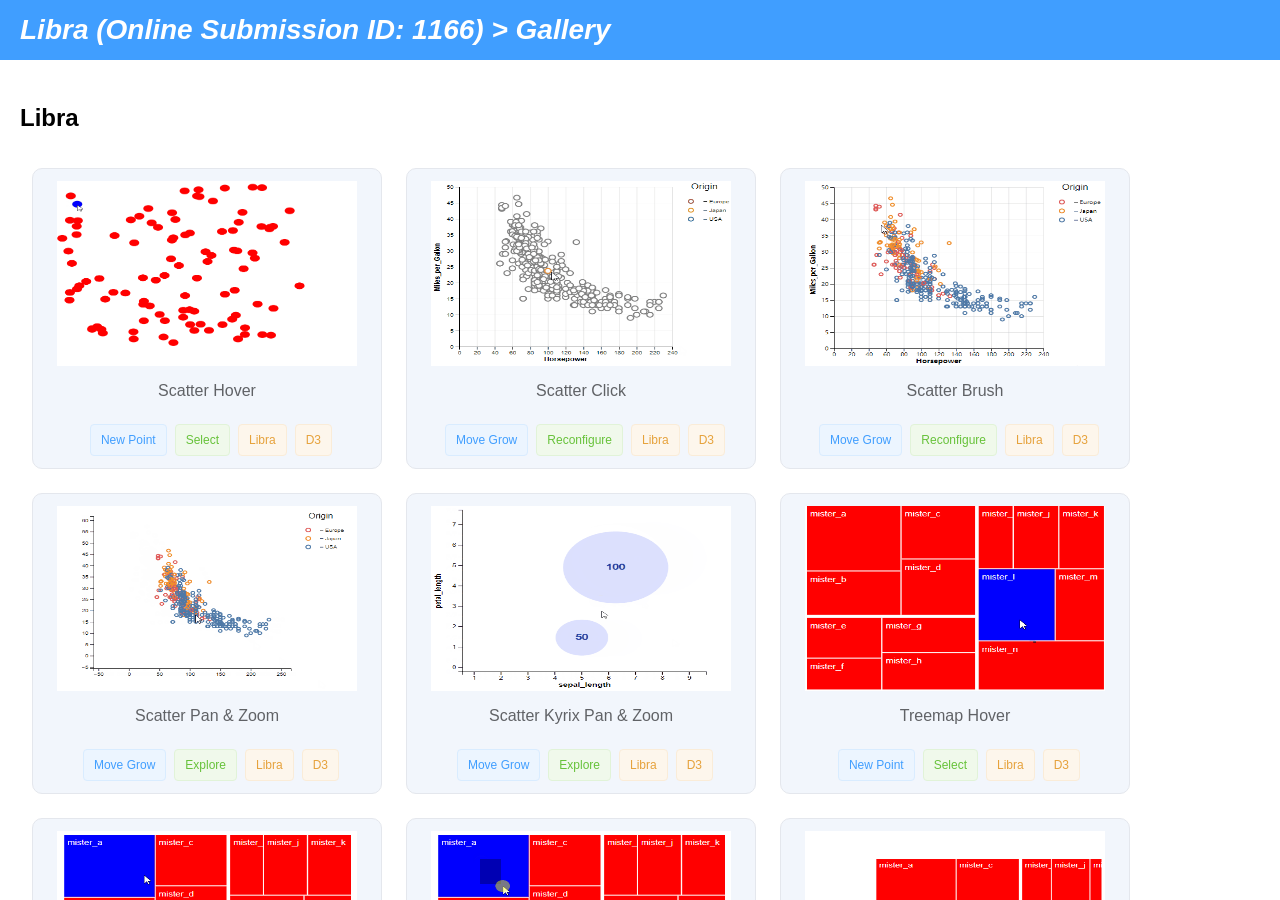
==== index.html @ a63a9580 ":tada: v1" ====
<!DOCTYPE html>
<html lang="">

<head>
  <meta charset="utf-8" />
  <meta http-equiv="X-UA-Compatible" content="IE=edge" />
  <meta http-equiv='Content-Security-Policy'
    content="default-src 'self' ; script-src http: https: 'unsafe-eval' 'unsafe-inline'; style-src 'self' 'unsafe-inline'; img-src 'self' data: blob: *; media-src 'self' ; frame-src 'self'; font-src 'self' data:;" />
  <meta name="viewport" content="width=device-width,initial-scale=1.0" />
  <link rel="icon" href="./favicon.ico" />
  <title>Interaction Demos</title>
<script type="module" crossorigin src="./assets/index.0fcf8f4e.js"></script>
  <link rel="modulepreload" href="./assets/vendor.3275b608.js">
  <link rel="stylesheet" href="./assets/vendor.675e50db.css">
  <link rel="stylesheet" href="./assets/index.6bd552de.css">
</head>

<body data-nonce="b89da770f7ef752f4974555b706c0de1">
  <noscript>
    <strong>We're sorry but Vite doesn't work properly without JavaScript enabled.
      Please enable it to continue.</strong>
  </noscript>
  <div id="app"></div>
  
</body>

</html>
---- assets/vendor.675e50db.css ----
.monaco-editor{font-family:-apple-system,BlinkMacSystemFont,"Segoe WPC","Segoe UI",HelveticaNeue-Light,system-ui,Ubuntu,"Droid Sans",sans-serif;--monaco-monospace-font:"SF Mono",Monaco,Menlo,Consolas,"Ubuntu Mono","Liberation Mono","DejaVu Sans Mono","Courier New",monospace}.monaco-menu .monaco-action-bar.vertical .action-item .action-menu-item:focus .action-label{stroke-width:1.2px}.monaco-editor.hc-black .monaco-menu .monaco-action-bar.vertical .action-menu-item:focus .action-label,.monaco-editor.vs-dark .monaco-menu .monaco-action-bar.vertical .action-menu-item:focus .action-label{stroke-width:1.2px}.monaco-hover p{margin:0}.monaco-aria-container{position:absolute!important;top:0;height:1px;width:1px;margin:-1px;overflow:hidden;padding:0;clip:rect(1px,1px,1px,1px);clip-path:inset(50%)}.monaco-editor.hc-black{-ms-high-contrast-adjust:none}@media screen and (-ms-high-contrast:active){.monaco-editor.vs .view-overlays .current-line,.monaco-editor.vs-dark .view-overlays .current-line{border-color:windowtext!important;border-left:0;border-right:0}.monaco-editor.vs .cursor,.monaco-editor.vs-dark .cursor{background-color:windowtext!important}.monaco-editor.vs .dnd-target,.monaco-editor.vs-dark .dnd-target{border-color:windowtext!important}.monaco-editor.vs .selected-text,.monaco-editor.vs-dark .selected-text{background-color:highlight!important}.monaco-editor.vs .view-line,.monaco-editor.vs-dark .view-line{-ms-high-contrast-adjust:none}.monaco-editor.vs .view-line span,.monaco-editor.vs-dark .view-line span{color:windowtext!important}.monaco-editor.vs .view-line span.inline-selected-text,.monaco-editor.vs-dark .view-line span.inline-selected-text{color:highlighttext!important}.monaco-editor.vs .view-overlays,.monaco-editor.vs-dark .view-overlays{-ms-high-contrast-adjust:none}.monaco-editor.vs .reference-decoration,.monaco-editor.vs .selectionHighlight,.monaco-editor.vs .wordHighlight,.monaco-editor.vs .wordHighlightStrong,.monaco-editor.vs-dark .reference-decoration,.monaco-editor.vs-dark .selectionHighlight,.monaco-editor.vs-dark .wordHighlight,.monaco-editor.vs-dark .wordHighlightStrong{border:2px dotted highlight!important;background:0 0!important;box-sizing:border-box}.monaco-editor.vs .rangeHighlight,.monaco-editor.vs-dark .rangeHighlight{background:0 0!important;border:1px dotted activeborder!important;box-sizing:border-box}.monaco-editor.vs .bracket-match,.monaco-editor.vs-dark .bracket-match{border-color:windowtext!important;background:0 0!important}.monaco-editor.vs .currentFindMatch,.monaco-editor.vs .findMatch,.monaco-editor.vs-dark .currentFindMatch,.monaco-editor.vs-dark .findMatch{border:2px dotted activeborder!important;background:0 0!important;box-sizing:border-box}.monaco-editor.vs .find-widget,.monaco-editor.vs-dark .find-widget{border:1px solid windowtext}.monaco-editor.vs .monaco-list .monaco-list-row,.monaco-editor.vs-dark .monaco-list .monaco-list-row{-ms-high-contrast-adjust:none;color:windowtext!important}.monaco-editor.vs .monaco-list .monaco-list-row.focused,.monaco-editor.vs-dark .monaco-list .monaco-list-row.focused{color:highlighttext!important;background-color:highlight!important}.monaco-editor.vs .monaco-list .monaco-list-row:hover,.monaco-editor.vs-dark .monaco-list .monaco-list-row:hover{background:0 0!important;border:1px solid highlight;box-sizing:border-box}.monaco-editor.vs .monaco-scrollable-element>.scrollbar,.monaco-editor.vs-dark .monaco-scrollable-element>.scrollbar{-ms-high-contrast-adjust:none;background:background!important;border:1px solid windowtext;box-sizing:border-box}.monaco-editor.vs .monaco-scrollable-element>.scrollbar>.slider,.monaco-editor.vs-dark .monaco-scrollable-element>.scrollbar>.slider{background:windowtext!important}.monaco-editor.vs .monaco-scrollable-element>.scrollbar>.slider:hover,.monaco-editor.vs-dark .monaco-scrollable-element>.scrollbar>.slider:hover{background:highlight!important}.monaco-editor.vs .monaco-scrollable-element>.scrollbar>.slider.active,.monaco-editor.vs-dark .monaco-scrollable-element>.scrollbar>.slider.active{background:highlight!important}.monaco-editor.vs .decorationsOverviewRuler,.monaco-editor.vs-dark .decorationsOverviewRuler{opacity:0}.monaco-editor.vs .minimap,.monaco-editor.vs-dark .minimap{display:none}.monaco-editor.vs .squiggly-d-error,.monaco-editor.vs-dark .squiggly-d-error{background:0 0!important;border-bottom:4px double #e47777}.monaco-editor.vs .squiggly-c-warning,.monaco-editor.vs-dark .squiggly-c-warning{border-bottom:4px double #71b771}.monaco-editor.vs .squiggly-b-info,.monaco-editor.vs-dark .squiggly-b-info{border-bottom:4px double #71b771}.monaco-editor.vs .squiggly-a-hint,.monaco-editor.vs-dark .squiggly-a-hint{border-bottom:4px double #6c6c6c}.monaco-editor.vs .monaco-menu .monaco-action-bar.vertical .action-menu-item:focus .action-label,.monaco-editor.vs-dark .monaco-menu .monaco-action-bar.vertical .action-menu-item:focus .action-label{-ms-high-contrast-adjust:none;color:highlighttext!important;background-color:highlight!important}.monaco-editor.vs .monaco-menu .monaco-action-bar.vertical .action-menu-item:hover .action-label,.monaco-editor.vs-dark .monaco-menu .monaco-action-bar.vertical .action-menu-item:hover .action-label{-ms-high-contrast-adjust:none;background:0 0!important;border:1px solid highlight;box-sizing:border-box}.monaco-diff-editor.vs .diffOverviewRuler,.monaco-diff-editor.vs-dark .diffOverviewRuler{display:none}.monaco-editor.vs .line-delete,.monaco-editor.vs .line-insert,.monaco-editor.vs-dark .line-delete,.monaco-editor.vs-dark .line-insert{background:0 0!important;border:1px solid highlight!important;box-sizing:border-box}.monaco-editor.vs .char-delete,.monaco-editor.vs .char-insert,.monaco-editor.vs-dark .char-delete,.monaco-editor.vs-dark .char-insert{background:0 0!important}}.monaco-aria-container{position:absolute;left:-999em}::-ms-clear{display:none}.monaco-editor .editor-widget input{color:inherit}.monaco-editor{position:relative;overflow:visible;-webkit-text-size-adjust:100%}.monaco-editor .overflow-guard{position:relative;overflow:hidden}.monaco-editor .view-overlays{position:absolute;top:0}.monaco-editor .inputarea{min-width:0;min-height:0;margin:0;padding:0;position:absolute;outline:0!important;resize:none;border:none;overflow:hidden;color:transparent;background-color:transparent}.monaco-editor .inputarea.ime-input{z-index:10}.monaco-editor .margin-view-overlays .line-numbers{font-variant-numeric:tabular-nums;position:absolute;text-align:right;display:inline-block;vertical-align:middle;box-sizing:border-box;cursor:default;height:100%}.monaco-editor .relative-current-line-number{text-align:left;display:inline-block;width:100%}.monaco-editor .margin-view-overlays .line-numbers.lh-odd{margin-top:1px}.monaco-mouse-cursor-text{cursor:text}.hc-black .mac .monaco-mouse-cursor-text,.hc-black.mac .monaco-mouse-cursor-text,.vs-dark .mac .monaco-mouse-cursor-text,.vs-dark.mac .monaco-mouse-cursor-text{cursor:-webkit-image-set(url([data-uri]) 1x,url([data-uri]) 2x) 5 8,text}.monaco-editor .view-overlays .current-line{display:block;position:absolute;left:0;top:0;box-sizing:border-box}.monaco-editor .margin-view-overlays .current-line{display:block;position:absolute;left:0;top:0;box-sizing:border-box}.monaco-editor .margin-view-overlays .current-line.current-line-margin.current-line-margin-both{border-right:0}.monaco-editor .lines-content .cdr{position:absolute}.monaco-scrollable-element>.scrollbar>.scra{cursor:pointer;font-size:11px!important}.monaco-scrollable-element>.visible{opacity:1;background:rgba(0,0,0,0);transition:opacity .1s linear}.monaco-scrollable-element>.invisible{opacity:0;pointer-events:none}.monaco-scrollable-element>.invisible.fade{transition:opacity .8s linear}.monaco-scrollable-element>.shadow{position:absolute;display:none}.monaco-scrollable-element>.shadow.top{display:block;top:0;left:3px;height:3px;width:100%;box-shadow:#ddd 0 6px 6px -6px inset}.monaco-scrollable-element>.shadow.left{display:block;top:3px;left:0;height:100%;width:3px;box-shadow:#ddd 6px 0 6px -6px inset}.monaco-scrollable-element>.shadow.top-left-corner{display:block;top:0;left:0;height:3px;width:3px}.monaco-scrollable-element>.shadow.top.left{box-shadow:#ddd 6px 6px 6px -6px inset}.vs .monaco-scrollable-element>.scrollbar>.slider{background:rgba(100,100,100,.4)}.vs-dark .monaco-scrollable-element>.scrollbar>.slider{background:rgba(121,121,121,.4)}.hc-black .monaco-scrollable-element>.scrollbar>.slider{background:rgba(111,195,223,.6)}.monaco-scrollable-element>.scrollbar>.slider:hover{background:rgba(100,100,100,.7)}.hc-black .monaco-scrollable-element>.scrollbar>.slider:hover{background:rgba(111,195,223,.8)}.monaco-scrollable-element>.scrollbar>.slider.active{background:rgba(0,0,0,.6)}.vs-dark .monaco-scrollable-element>.scrollbar>.slider.active{background:rgba(191,191,191,.4)}.hc-black .monaco-scrollable-element>.scrollbar>.slider.active{background:#6fc3df}.vs-dark .monaco-scrollable-element .shadow.top{box-shadow:none}.vs-dark .monaco-scrollable-element .shadow.left{box-shadow:#000 6px 0 6px -6px inset}.vs-dark .monaco-scrollable-element .shadow.top.left{box-shadow:#000 6px 6px 6px -6px inset}.hc-black .monaco-scrollable-element .shadow.top{box-shadow:none}.hc-black .monaco-scrollable-element .shadow.left{box-shadow:none}.hc-black .monaco-scrollable-element .shadow.top.left{box-shadow:none}.monaco-editor .glyph-margin{position:absolute;top:0}.monaco-editor .margin-view-overlays .cgmr{position:absolute;display:flex;align-items:center;justify-content:center}.monaco-editor .lines-content .cigr{position:absolute}.monaco-editor .lines-content .cigra{position:absolute}.monaco-editor.no-user-select .lines-content,.monaco-editor.no-user-select .view-line,.monaco-editor.no-user-select .view-lines{user-select:none;-webkit-user-select:none;-ms-user-select:none}.monaco-editor .view-lines{white-space:nowrap}.monaco-editor .view-line{position:absolute;width:100%}.monaco-editor .mtkz{display:inline-block}.monaco-editor .lines-decorations{position:absolute;top:0;background:#fff}.monaco-editor .margin-view-overlays .cldr{position:absolute;height:100%}.monaco-editor .margin-view-overlays .cmdr{position:absolute;left:0;width:100%;height:100%}.monaco-editor .minimap.slider-mouseover .minimap-slider{opacity:0;transition:opacity .1s linear}.monaco-editor .minimap.slider-mouseover:hover .minimap-slider{opacity:1}.monaco-editor .minimap.slider-mouseover .minimap-slider.active{opacity:1}.monaco-editor .minimap-shadow-hidden{position:absolute;width:0}.monaco-editor .minimap-shadow-visible{position:absolute;left:-6px;width:6px}.monaco-editor.no-minimap-shadow .minimap-shadow-visible{position:absolute;left:-1px;width:1px}.monaco-editor .overlayWidgets{position:absolute;top:0;left:0}.monaco-editor .view-ruler{position:absolute;top:0}.monaco-editor .scroll-decoration{position:absolute;top:0;left:0;height:6px}.monaco-editor .lines-content .cslr{position:absolute}.monaco-editor .top-left-radius{border-top-left-radius:3px}.monaco-editor .bottom-left-radius{border-bottom-left-radius:3px}.monaco-editor .top-right-radius{border-top-right-radius:3px}.monaco-editor .bottom-right-radius{border-bottom-right-radius:3px}.monaco-editor.hc-black .top-left-radius{border-top-left-radius:0}.monaco-editor.hc-black .bottom-left-radius{border-bottom-left-radius:0}.monaco-editor.hc-black .top-right-radius{border-top-right-radius:0}.monaco-editor.hc-black .bottom-right-radius{border-bottom-right-radius:0}.monaco-editor .cursors-layer{position:absolute;top:0}.monaco-editor .cursors-layer>.cursor{position:absolute;overflow:hidden}.monaco-editor .cursors-layer.cursor-smooth-caret-animation>.cursor{transition:all 80ms}.monaco-editor .cursors-layer.cursor-block-outline-style>.cursor{box-sizing:border-box;background:0 0!important;border-style:solid;border-width:1px}.monaco-editor .cursors-layer.cursor-underline-style>.cursor{border-bottom-width:2px;border-bottom-style:solid;background:0 0!important;box-sizing:border-box}.monaco-editor .cursors-layer.cursor-underline-thin-style>.cursor{border-bottom-width:1px;border-bottom-style:solid;background:0 0!important;box-sizing:border-box}@keyframes monaco-cursor-smooth{0%,20%{opacity:1}100%,60%{opacity:0}}@keyframes monaco-cursor-phase{0%,20%{opacity:1}100%,90%{opacity:0}}@keyframes monaco-cursor-expand{0%,20%{transform:scaleY(1)}100%,80%{transform:scaleY(0)}}.cursor-smooth{animation:monaco-cursor-smooth .5s ease-in-out 0s 20 alternate}.cursor-phase{animation:monaco-cursor-phase .5s ease-in-out 0s 20 alternate}.cursor-expand>.cursor{animation:monaco-cursor-expand .5s ease-in-out 0s 20 alternate}.monaco-diff-editor .diffOverview{z-index:9}.monaco-diff-editor .diffOverview .diffViewport{z-index:10}.monaco-diff-editor.vs .diffOverview{background:rgba(0,0,0,.03)}.monaco-diff-editor.vs-dark .diffOverview{background:rgba(255,255,255,.01)}.monaco-scrollable-element.modified-in-monaco-diff-editor.vs .scrollbar{background:rgba(0,0,0,0)}.monaco-scrollable-element.modified-in-monaco-diff-editor.vs-dark .scrollbar{background:rgba(0,0,0,0)}.monaco-scrollable-element.modified-in-monaco-diff-editor.hc-black .scrollbar{background:0 0}.monaco-scrollable-element.modified-in-monaco-diff-editor .slider{z-index:10}.modified-in-monaco-diff-editor .slider.active{background:rgba(171,171,171,.4)}.modified-in-monaco-diff-editor.hc-black .slider.active{background:0 0}.monaco-diff-editor .delete-sign,.monaco-diff-editor .insert-sign,.monaco-editor .delete-sign,.monaco-editor .insert-sign{font-size:11px!important;opacity:.7!important;display:flex!important;align-items:center}.monaco-diff-editor.hc-black .delete-sign,.monaco-diff-editor.hc-black .insert-sign,.monaco-editor.hc-black .delete-sign,.monaco-editor.hc-black .insert-sign{opacity:1}.monaco-editor .inline-deleted-margin-view-zone{text-align:right}.monaco-editor .inline-added-margin-view-zone{text-align:right}.monaco-editor .view-zones .view-lines .view-line span{display:inline-block}.monaco-editor .margin-view-zones .lightbulb-glyph:hover{cursor:pointer}:root{--sash-size:4px}.monaco-sash{position:absolute;z-index:35;touch-action:none}.monaco-sash.disabled{pointer-events:none}.monaco-sash.mac.vertical{cursor:col-resize}.monaco-sash.vertical.minimum{cursor:e-resize}.monaco-sash.vertical.maximum{cursor:w-resize}.monaco-sash.mac.horizontal{cursor:row-resize}.monaco-sash.horizontal.minimum{cursor:s-resize}.monaco-sash.horizontal.maximum{cursor:n-resize}.monaco-sash.disabled{cursor:default!important;pointer-events:none!important}.monaco-sash.vertical{cursor:ew-resize;top:0;width:var(--sash-size);height:100%}.monaco-sash.horizontal{cursor:ns-resize;left:0;width:100%;height:var(--sash-size)}.monaco-sash:not(.disabled)>.orthogonal-drag-handle{content:" ";height:calc(var(--sash-size) * 2);width:calc(var(--sash-size) * 2);z-index:100;display:block;cursor:all-scroll;position:absolute}.monaco-sash.horizontal.orthogonal-edge-north:not(.disabled)>.orthogonal-drag-handle.start,.monaco-sash.horizontal.orthogonal-edge-south:not(.disabled)>.orthogonal-drag-handle.end{cursor:nwse-resize}.monaco-sash.horizontal.orthogonal-edge-north:not(.disabled)>.orthogonal-drag-handle.end,.monaco-sash.horizontal.orthogonal-edge-south:not(.disabled)>.orthogonal-drag-handle.start{cursor:nesw-resize}.monaco-sash.vertical>.orthogonal-drag-handle.start{left:calc(var(--sash-size) * -.5);top:calc(var(--sash-size) * -1)}.monaco-sash.vertical>.orthogonal-drag-handle.end{left:calc(var(--sash-size) * -.5);bottom:calc(var(--sash-size) * -1)}.monaco-sash.horizontal>.orthogonal-drag-handle.start{top:calc(var(--sash-size) * -.5);left:calc(var(--sash-size) * -1)}.monaco-sash.horizontal>.orthogonal-drag-handle.end{top:calc(var(--sash-size) * -.5);right:calc(var(--sash-size) * -1)}.monaco-sash:before{content:'';pointer-events:none;position:absolute;width:100%;height:100%;transition:background-color .1s ease-out;background:0 0}.monaco-sash.vertical:before{width:var(--sash-hover-size);left:calc(50% - (var(--sash-hover-size)/ 2))}.monaco-sash.horizontal:before{height:var(--sash-hover-size);top:calc(50% - (var(--sash-hover-size)/ 2))}.monaco-sash.debug{background:#0ff}.monaco-sash.debug.disabled{background:rgba(0,255,255,.2)}.monaco-sash.debug:not(.disabled)>.orthogonal-drag-handle{background:red}.monaco-diff-editor .diff-review-line-number{text-align:right;display:inline-block}.monaco-diff-editor .diff-review{position:absolute;user-select:none;-webkit-user-select:none;-ms-user-select:none}.monaco-diff-editor .diff-review-summary{padding-left:10px}.monaco-diff-editor .diff-review-shadow{position:absolute}.monaco-diff-editor .diff-review-row{white-space:pre}.monaco-diff-editor .diff-review-table{display:table;min-width:100%}.monaco-diff-editor .diff-review-row{display:table-row;width:100%}.monaco-diff-editor .diff-review-spacer{display:inline-block;width:10px;vertical-align:middle}.monaco-diff-editor .diff-review-spacer>.codicon{font-size:9px!important}.monaco-diff-editor .diff-review-actions{display:inline-block;position:absolute;right:10px;top:2px}.monaco-diff-editor .diff-review-actions .action-label{width:16px;height:16px;margin:2px 0}.monaco-action-bar{white-space:nowrap;height:100%}.monaco-action-bar .actions-container{display:flex;margin:0 auto;padding:0;height:100%;width:100%;align-items:center}.monaco-action-bar.vertical .actions-container{display:inline-block}.monaco-action-bar .action-item{display:block;align-items:center;justify-content:center;cursor:pointer;position:relative}.monaco-action-bar .action-item.disabled{cursor:default}.monaco-action-bar .action-item .codicon,.monaco-action-bar .action-item .icon{display:block}.monaco-action-bar .action-item .codicon{display:flex;align-items:center;width:16px;height:16px}.monaco-action-bar .action-label{font-size:11px;padding:3px;border-radius:5px}.monaco-action-bar .action-item.disabled .action-label,.monaco-action-bar .action-item.disabled .action-label::before,.monaco-action-bar .action-item.disabled .action-label:hover{opacity:.4}.monaco-action-bar.vertical{text-align:left}.monaco-action-bar.vertical .action-item{display:block}.monaco-action-bar.vertical .action-label.separator{display:block;border-bottom:1px solid #bbb;padding-top:1px;margin-left:.8em;margin-right:.8em}.monaco-action-bar .action-item .action-label.separator{width:1px;height:16px;margin:5px 4px!important;cursor:default;min-width:1px;padding:0;background-color:#bbb}.secondary-actions .monaco-action-bar .action-label{margin-left:6px}.monaco-action-bar .action-item.select-container{overflow:hidden;flex:1;max-width:170px;min-width:60px;display:flex;align-items:center;justify-content:center;margin-right:10px}.monaco-action-bar .action-item.action-dropdown-item{display:flex}.monaco-action-bar .action-item.action-dropdown-item>.action-label{margin-right:1px}.context-view .monaco-menu{min-width:130px}.context-view{position:absolute;z-index:2500}.context-view.fixed{all:initial;font-family:inherit;font-size:13px;position:fixed;z-index:2500;color:inherit}@font-face{font-family:codicon;src:url(./codicon.adf0c9e2.ttf) format("truetype")}.codicon[class*=codicon-]{font:normal normal normal 16px/1 codicon;display:inline-block;text-decoration:none;text-rendering:auto;text-align:center;-webkit-font-smoothing:antialiased;-moz-osx-font-smoothing:grayscale;user-select:none;-webkit-user-select:none;-ms-user-select:none}.codicon-wrench-subaction{opacity:.5}@keyframes codicon-spin{100%{transform:rotate(360deg)}}.codicon-gear.codicon-modifier-spin,.codicon-loading.codicon-modifier-spin,.codicon-notebook-state-executing.codicon-modifier-spin,.codicon-sync.codicon-modifier-spin{animation:codicon-spin 1.5s steps(30) infinite}.codicon-modifier-disabled{opacity:.4}.codicon-loading,.codicon-tree-item-loading::before{animation-duration:1s!important;animation-timing-function:cubic-bezier(0.53,0.21,0.29,0.67)!important}.monaco-list{position:relative;height:100%;width:100%;white-space:nowrap}.monaco-list.mouse-support{user-select:none;-webkit-user-select:none;-ms-user-select:none}.monaco-list>.monaco-scrollable-element{height:100%}.monaco-list-rows{position:relative;width:100%;height:100%}.monaco-list.horizontal-scrolling .monaco-list-rows{width:auto;min-width:100%}.monaco-list-row{position:absolute;box-sizing:border-box;overflow:hidden;width:100%}.monaco-list.mouse-support .monaco-list-row{cursor:pointer;touch-action:none}.monaco-list-row.scrolling{display:none!important}.monaco-list.element-focused,.monaco-list.selection-multiple,.monaco-list.selection-single{outline:0!important}.monaco-drag-image{display:inline-block;padding:1px 7px;border-radius:10px;font-size:12px;position:absolute;z-index:1000}.monaco-list-type-filter{display:flex;align-items:center;position:absolute;border-radius:2px;padding:0 3px;max-width:calc(100% - 10px);text-overflow:ellipsis;overflow:hidden;text-align:right;box-sizing:border-box;cursor:all-scroll;font-size:13px;line-height:18px;height:20px;z-index:1;top:4px}.monaco-list-type-filter.dragging{transition:top .2s,left .2s}.monaco-list-type-filter.ne{right:4px}.monaco-list-type-filter.nw{left:4px}.monaco-list-type-filter>.controls{display:flex;align-items:center;box-sizing:border-box;transition:width .2s;width:0}.monaco-list-type-filter.dragging>.controls,.monaco-list-type-filter:hover>.controls{width:36px}.monaco-list-type-filter>.controls>*{border:none;box-sizing:border-box;-webkit-appearance:none;-moz-appearance:none;background:0 0;width:16px;height:16px;flex-shrink:0;margin:0;padding:0;display:flex;align-items:center;justify-content:center;cursor:pointer}.monaco-list-type-filter>.controls>.filter{margin-left:4px}.monaco-list-type-filter-message{position:absolute;box-sizing:border-box;width:100%;height:100%;top:0;left:0;padding:40px 1em 1em 1em;text-align:center;white-space:normal;opacity:.7;pointer-events:none}.monaco-list-type-filter-message:empty{display:none}.monaco-list-type-filter{cursor:grab}.monaco-list-type-filter.dragging{cursor:grabbing}.monaco-tl-row{display:flex;height:100%;align-items:center;position:relative}.monaco-tl-indent{height:100%;position:absolute;top:0;left:16px;pointer-events:none}.hide-arrows .monaco-tl-indent{left:12px}.monaco-tl-indent>.indent-guide{display:inline-block;box-sizing:border-box;height:100%;border-left:1px solid transparent}.monaco-tl-indent>.indent-guide{transition:border-color .1s linear}.monaco-tl-contents,.monaco-tl-twistie{height:100%}.monaco-tl-twistie{font-size:10px;text-align:right;padding-right:6px;flex-shrink:0;width:16px;display:flex!important;align-items:center;justify-content:center;transform:translateX(3px)}.monaco-tl-contents{flex:1;overflow:hidden}.monaco-tl-twistie::before{border-radius:20px}.monaco-tl-twistie.collapsed::before{transform:rotate(-90deg)}.monaco-tl-twistie.codicon-tree-item-loading::before{animation:codicon-spin 1.25s steps(30) infinite}.monaco-table{display:flex;flex-direction:column;position:relative;height:100%;width:100%;white-space:nowrap}.monaco-table>.monaco-split-view2{border-bottom:1px solid transparent}.monaco-table>.monaco-list{flex:1}.monaco-table-tr{display:flex;height:100%}.monaco-table-th{width:100%;height:100%;font-weight:700;overflow:hidden;text-overflow:ellipsis}.monaco-table-td,.monaco-table-th{box-sizing:border-box;flex-shrink:0;overflow:hidden;white-space:nowrap;text-overflow:ellipsis}.monaco-table>.monaco-split-view2 .monaco-sash.vertical::before{content:"";position:absolute;left:calc(var(--sash-size)/ 2);width:0;border-left:1px solid transparent}.monaco-table>.monaco-split-view2,.monaco-table>.monaco-split-view2 .monaco-sash.vertical::before{transition:border-color .2s ease-out}.monaco-split-view2{position:relative;width:100%;height:100%}.monaco-split-view2>.sash-container{position:absolute;width:100%;height:100%;pointer-events:none}.monaco-split-view2>.sash-container>.monaco-sash{pointer-events:initial}.monaco-split-view2>.monaco-scrollable-element{width:100%;height:100%}.monaco-split-view2>.monaco-scrollable-element>.split-view-container{width:100%;height:100%;white-space:nowrap;position:relative}.monaco-split-view2>.monaco-scrollable-element>.split-view-container>.split-view-view{white-space:initial;position:absolute}.monaco-split-view2>.monaco-scrollable-element>.split-view-container>.split-view-view:not(.visible){display:none}.monaco-split-view2.vertical>.monaco-scrollable-element>.split-view-container>.split-view-view{width:100%}.monaco-split-view2.horizontal>.monaco-scrollable-element>.split-view-container>.split-view-view{height:100%}.monaco-split-view2.separator-border>.monaco-scrollable-element>.split-view-container>.split-view-view:not(:first-child)::before{content:' ';position:absolute;top:0;left:0;z-index:5;pointer-events:none;background-color:var(--separator-border)}.monaco-split-view2.separator-border.horizontal>.monaco-scrollable-element>.split-view-container>.split-view-view:not(:first-child)::before{height:100%;width:1px}.monaco-split-view2.separator-border.vertical>.monaco-scrollable-element>.split-view-container>.split-view-view:not(:first-child)::before{height:1px;width:100%}.quick-input-widget{font-size:13px}.quick-input-widget .monaco-highlighted-label .highlight{color:#0066bf}.vs .quick-input-widget .monaco-list-row.focused .monaco-highlighted-label .highlight{color:#9dddff}.vs-dark .quick-input-widget .monaco-highlighted-label .highlight{color:#0097fb}.hc-black .quick-input-widget .monaco-highlighted-label .highlight{color:#f38518}.monaco-keybinding>.monaco-keybinding-key{background-color:rgba(221,221,221,.4);border:solid 1px rgba(204,204,204,.4);border-bottom-color:rgba(187,187,187,.4);box-shadow:inset 0 -1px 0 rgba(187,187,187,.4);color:#555}.hc-black .monaco-keybinding>.monaco-keybinding-key{background-color:transparent;border:solid 1px #6fc3df;box-shadow:none;color:#fff}.vs-dark .monaco-keybinding>.monaco-keybinding-key{background-color:rgba(128,128,128,.17);border:solid 1px rgba(51,51,51,.6);border-bottom-color:rgba(68,68,68,.6);box-shadow:inset 0 -1px 0 rgba(68,68,68,.6);color:#ccc}.quick-input-widget{position:absolute;width:600px;z-index:2000;padding:0 1px 6px 1px;left:50%;margin-left:-300px}.quick-input-titlebar{display:flex;align-items:center}.quick-input-left-action-bar{display:flex;margin-left:4px;flex:1}.quick-input-title{padding:3px 0;text-align:center}.quick-input-right-action-bar{display:flex;margin-right:4px;flex:1}.quick-input-right-action-bar>.actions-container{justify-content:flex-end}.quick-input-titlebar .monaco-action-bar .action-label.codicon{background-position:center;background-repeat:no-repeat;padding:2px}.quick-input-description{margin:6px}.quick-input-header .quick-input-description{margin:4px 2px}.quick-input-header{display:flex;padding:6px 6px 0 6px;margin-bottom:-2px}.quick-input-widget.hidden-input .quick-input-header{padding:0;margin-bottom:0}.quick-input-and-message{display:flex;flex-direction:column;flex-grow:1;position:relative}.quick-input-check-all{align-self:center;margin:0}.quick-input-filter{flex-grow:1;display:flex;position:relative}.quick-input-box{flex-grow:1}.quick-input-widget.show-checkboxes .quick-input-box,.quick-input-widget.show-checkboxes .quick-input-message{margin-left:5px}.quick-input-visible-count{position:absolute;left:-10000px}.quick-input-count{align-self:center;position:absolute;right:4px;display:flex;align-items:center}.quick-input-count .monaco-count-badge{vertical-align:middle;padding:2px 4px;border-radius:2px;min-height:auto;line-height:normal}.quick-input-action{margin-left:6px}.quick-input-action .monaco-text-button{font-size:11px;padding:0 6px;display:flex;height:27.5px;align-items:center}.quick-input-message{margin-top:-1px;padding:5px 5px 2px 5px}.quick-input-message>.codicon{margin:0 .2em;vertical-align:text-bottom}.quick-input-progress.monaco-progress-container{position:relative}.quick-input-progress.monaco-progress-container,.quick-input-progress.monaco-progress-container .progress-bit{height:2px}.quick-input-list{line-height:22px;margin-top:6px}.quick-input-widget.hidden-input .quick-input-list{margin-top:0}.quick-input-list .monaco-list{overflow:hidden;max-height:calc(20 * 22px)}.quick-input-list .quick-input-list-entry{box-sizing:border-box;overflow:hidden;display:flex;height:100%;padding:0 6px}.quick-input-list .quick-input-list-entry.quick-input-list-separator-border{border-top-width:1px;border-top-style:solid}.quick-input-list .monaco-list-row[data-index="0"] .quick-input-list-entry.quick-input-list-separator-border{border-top-style:none}.quick-input-list .quick-input-list-label{overflow:hidden;display:flex;height:100%;flex:1}.quick-input-list .quick-input-list-checkbox{align-self:center;margin:0}.quick-input-list .quick-input-list-rows{overflow:hidden;text-overflow:ellipsis;display:flex;flex-direction:column;height:100%;flex:1;margin-left:5px}.quick-input-widget.show-checkboxes .quick-input-list .quick-input-list-rows{margin-left:10px}.quick-input-widget .quick-input-list .quick-input-list-checkbox{display:none}.quick-input-widget.show-checkboxes .quick-input-list .quick-input-list-checkbox{display:inline}.quick-input-list .quick-input-list-rows>.quick-input-list-row{display:flex;align-items:center}.quick-input-list .quick-input-list-rows>.quick-input-list-row .monaco-icon-label,.quick-input-list .quick-input-list-rows>.quick-input-list-row .monaco-icon-label .monaco-icon-label-container>.monaco-icon-name-container{flex:1}.quick-input-list .quick-input-list-rows>.quick-input-list-row .codicon[class*=codicon-]{vertical-align:sub}.quick-input-list .quick-input-list-rows .monaco-highlighted-label span{opacity:1}.quick-input-list .quick-input-list-entry .quick-input-list-entry-keybinding{margin-right:8px}.quick-input-list .quick-input-list-label-meta{opacity:.7;line-height:normal;text-overflow:ellipsis;overflow:hidden}.quick-input-list .monaco-highlighted-label .highlight{font-weight:700}.quick-input-list .quick-input-list-entry .quick-input-list-separator{margin-right:8px}.quick-input-list .quick-input-list-entry-action-bar{display:flex;flex:0;overflow:visible}.quick-input-list .quick-input-list-entry-action-bar .action-label{display:none}.quick-input-list .quick-input-list-entry-action-bar .action-label.codicon{margin-right:4px;padding:2px}.quick-input-list .quick-input-list-entry-action-bar{margin-top:1px}.quick-input-list .quick-input-list-entry-action-bar{margin-right:4px}.quick-input-list .monaco-list-row.focused .quick-input-list-entry-action-bar .action-label,.quick-input-list .quick-input-list-entry .quick-input-list-entry-action-bar .action-label.always-visible,.quick-input-list .quick-input-list-entry:hover .quick-input-list-entry-action-bar .action-label{display:flex}.quick-input-list .monaco-list-row.focused .monaco-keybinding-key,.quick-input-list .monaco-list-row.focused .quick-input-list-entry .quick-input-list-separator{color:inherit}.quick-input-list .monaco-list-row.focused .monaco-keybinding-key{background:0 0}.monaco-icon-label{display:flex;overflow:hidden;text-overflow:ellipsis}.monaco-icon-label::before{background-size:16px;background-position:left center;background-repeat:no-repeat;padding-right:6px;width:16px;height:22px;line-height:inherit!important;display:inline-block;-webkit-font-smoothing:antialiased;-moz-osx-font-smoothing:grayscale;vertical-align:top;flex-shrink:0}.monaco-icon-label>.monaco-icon-label-container{min-width:0;overflow:hidden;text-overflow:ellipsis;flex:1}.monaco-icon-label>.monaco-icon-label-container>.monaco-icon-name-container>.label-name{color:inherit;white-space:pre}.monaco-icon-label>.monaco-icon-label-container>.monaco-icon-name-container>.label-name>.label-separator{margin:0 2px;opacity:.5}.monaco-icon-label>.monaco-icon-label-container>.monaco-icon-description-container>.label-description{opacity:.7;margin-left:.5em;font-size:.9em;white-space:pre}.monaco-icon-label.nowrap>.monaco-icon-label-container>.monaco-icon-description-container>.label-description{white-space:nowrap}.vs .monaco-icon-label>.monaco-icon-label-container>.monaco-icon-description-container>.label-description{opacity:.95}.monaco-icon-label.italic>.monaco-icon-label-container>.monaco-icon-description-container>.label-description,.monaco-icon-label.italic>.monaco-icon-label-container>.monaco-icon-name-container>.label-name{font-style:italic}.monaco-icon-label.deprecated{text-decoration:line-through;opacity:.66}.monaco-icon-label.italic::after{font-style:italic}.monaco-icon-label.strikethrough>.monaco-icon-label-container>.monaco-icon-description-container>.label-description,.monaco-icon-label.strikethrough>.monaco-icon-label-container>.monaco-icon-name-container>.label-name{text-decoration:line-through}.monaco-icon-label::after{opacity:.75;font-size:90%;font-weight:600;margin:0 16px 0 5px;text-align:center}.monaco-list:focus .selected .monaco-icon-label,.monaco-list:focus .selected .monaco-icon-label::after{color:inherit!important}.monaco-list-row.focused.selected .label-description,.monaco-list-row.selected .label-description{opacity:.8}.monaco-keybinding{display:flex;align-items:center;line-height:10px}.monaco-keybinding>.monaco-keybinding-key{display:inline-block;border-style:solid;border-width:1px;border-radius:3px;vertical-align:middle;font-size:11px;padding:3px 5px;margin:0 2px}.monaco-keybinding>.monaco-keybinding-key:first-child{margin-left:0}.monaco-keybinding>.monaco-keybinding-key:last-child{margin-right:0}.monaco-keybinding>.monaco-keybinding-key-separator{display:inline-block}.monaco-keybinding>.monaco-keybinding-key-chord-separator{width:6px}.monaco-inputbox{position:relative;display:block;padding:0;box-sizing:border-box;font-size:inherit}.monaco-inputbox.idle{border:1px solid transparent}.monaco-inputbox>.ibwrapper>.input,.monaco-inputbox>.ibwrapper>.mirror{padding:4px}.monaco-inputbox>.ibwrapper{position:relative;width:100%;height:100%}.monaco-inputbox>.ibwrapper>.input{display:inline-block;box-sizing:border-box;width:100%;height:100%;line-height:inherit;border:none;font-family:inherit;font-size:inherit;resize:none;color:inherit}.monaco-inputbox>.ibwrapper>input{text-overflow:ellipsis}.monaco-inputbox>.ibwrapper>textarea.input{display:block;-ms-overflow-style:none;scrollbar-width:none;outline:0}.monaco-inputbox>.ibwrapper>textarea.input::-webkit-scrollbar{display:none}.monaco-inputbox>.ibwrapper>textarea.input.empty{white-space:nowrap}.monaco-inputbox>.ibwrapper>.mirror{position:absolute;display:inline-block;width:100%;top:0;left:0;box-sizing:border-box;white-space:pre-wrap;visibility:hidden;word-wrap:break-word}.monaco-inputbox-container{text-align:right}.monaco-inputbox-container .monaco-inputbox-message{display:inline-block;overflow:hidden;text-align:left;width:100%;box-sizing:border-box;padding:.4em;font-size:12px;line-height:17px;margin-top:-1px;word-wrap:break-word}.monaco-inputbox .monaco-action-bar{position:absolute;right:2px;top:4px}.monaco-inputbox .monaco-action-bar .action-item{margin-left:2px}.monaco-inputbox .monaco-action-bar .action-item .codicon{background-repeat:no-repeat;width:16px;height:16px}.monaco-count-badge{padding:3px 6px;border-radius:11px;font-size:11px;min-width:18px;min-height:18px;line-height:11px;font-weight:400;text-align:center;display:inline-block;box-sizing:border-box}.monaco-count-badge.long{padding:2px 3px;border-radius:2px;min-height:auto;line-height:normal}.monaco-progress-container{width:100%;height:5px;overflow:hidden}.monaco-progress-container .progress-bit{width:2%;height:5px;position:absolute;left:0;display:none}.monaco-progress-container.active .progress-bit{display:inherit}.monaco-progress-container.discrete .progress-bit{left:0;transition:width .1s linear}.monaco-progress-container.discrete.done .progress-bit{width:100%}.monaco-progress-container.infinite .progress-bit{animation-name:progress;animation-duration:4s;animation-iteration-count:infinite;animation-timing-function:linear;transform:translate3d(0,0,0)}@keyframes progress{from{transform:translateX(0) scaleX(1)}50%{transform:translateX(2500%) scaleX(3)}to{transform:translateX(4900%) scaleX(1)}}.monaco-text-button{box-sizing:border-box;display:flex;width:100%;padding:4px;text-align:center;cursor:pointer;justify-content:center;align-items:center}.monaco-text-button:focus{outline-offset:2px!important}.monaco-text-button:hover{text-decoration:none!important}.monaco-button.disabled,.monaco-button.disabled:focus{opacity:.4!important;cursor:default}.monaco-text-button>.codicon{margin:0 .2em;color:inherit!important}.monaco-button-dropdown{display:flex;cursor:pointer}.monaco-button-dropdown>.monaco-dropdown-button{margin-left:1px}.monaco-description-button{flex-direction:column}.monaco-description-button .monaco-button-label{font-weight:500}.monaco-description-button .monaco-button-description{font-style:italic}.monaco-editor .selection-anchor{background-color:#007acc;width:2px!important}.monaco-editor .bracket-match{box-sizing:border-box}.monaco-editor .monaco-editor-overlaymessage{padding-bottom:8px;z-index:10000}.monaco-editor .monaco-editor-overlaymessage.below{padding-bottom:0;padding-top:8px;z-index:10000}@keyframes fadeIn{from{opacity:0}to{opacity:1}}.monaco-editor .monaco-editor-overlaymessage.fadeIn{animation:fadeIn 150ms ease-out}@keyframes fadeOut{from{opacity:1}to{opacity:0}}.monaco-editor .monaco-editor-overlaymessage.fadeOut{animation:fadeOut .1s ease-out}.monaco-editor .monaco-editor-overlaymessage .message{padding:1px 4px}.monaco-editor .monaco-editor-overlaymessage .anchor{width:0!important;height:0!important;border-color:transparent;border-style:solid;z-index:1000;border-width:8px;position:absolute}.monaco-editor .monaco-editor-overlaymessage.below .anchor.below,.monaco-editor .monaco-editor-overlaymessage:not(.below) .anchor.top{display:none}.monaco-editor .monaco-editor-overlaymessage.below .anchor.top{display:inherit;top:-8px}.monaco-editor .contentWidgets .codicon-light-bulb,.monaco-editor .contentWidgets .codicon-lightbulb-autofix{display:flex;align-items:center;justify-content:center}.monaco-editor .contentWidgets .codicon-light-bulb:hover,.monaco-editor .contentWidgets .codicon-lightbulb-autofix:hover{cursor:pointer}.monaco-editor .codelens-decoration{overflow:hidden;display:inline-block;text-overflow:ellipsis;white-space:nowrap}.monaco-editor .codelens-decoration>a,.monaco-editor .codelens-decoration>span{user-select:none;-webkit-user-select:none;-ms-user-select:none;white-space:nowrap;vertical-align:sub}.monaco-editor .codelens-decoration>a{text-decoration:none}.monaco-editor .codelens-decoration>a:hover{cursor:pointer}.monaco-editor .codelens-decoration .codicon{vertical-align:middle;color:currentColor!important}.monaco-editor .codelens-decoration>a:hover .codicon::before{cursor:pointer}@keyframes fadein{0%{opacity:0;visibility:visible}100%{opacity:1}}.monaco-editor .codelens-decoration.fadein{animation:fadein .1s linear}.monaco-hover{cursor:default;position:absolute;overflow:hidden;z-index:50;user-select:text;-webkit-user-select:text;-ms-user-select:text;box-sizing:initial;animation:fadein .1s linear;line-height:1.5em}.monaco-hover.hidden{display:none}.monaco-hover .hover-contents{padding:4px 8px}.monaco-hover .markdown-hover>.hover-contents:not(.code-hover-contents){max-width:500px;word-wrap:break-word}.monaco-hover .markdown-hover>.hover-contents:not(.code-hover-contents) hr{min-width:100%}.monaco-hover .code,.monaco-hover p,.monaco-hover ul{margin:8px 0}.monaco-hover code{font-family:var(--monaco-monospace-font)}.monaco-hover hr{box-sizing:border-box;border-left:0;border-right:0px;margin-top:4px;margin-bottom:-4px;margin-left:-8px;margin-right:-8px;height:1px}.monaco-hover .code:first-child,.monaco-hover p:first-child,.monaco-hover ul:first-child{margin-top:0}.monaco-hover .code:last-child,.monaco-hover p:last-child,.monaco-hover ul:last-child{margin-bottom:0}.monaco-hover ul{padding-left:20px}.monaco-hover ol{padding-left:20px}.monaco-hover li>p{margin-bottom:0}.monaco-hover li>ul{margin-top:0}.monaco-hover code{border-radius:3px;padding:0 .4em}.monaco-hover .monaco-tokenized-source{white-space:pre-wrap}.monaco-hover .hover-row.status-bar{font-size:12px;line-height:22px}.monaco-hover .hover-row.status-bar .actions{display:flex;padding:0 8px}.monaco-hover .hover-row.status-bar .actions .action-container{margin-right:16px;cursor:pointer}.monaco-hover .hover-row.status-bar .actions .action-container .action .icon{padding-right:4px}.monaco-hover .markdown-hover .hover-contents .codicon{color:inherit;font-size:inherit;vertical-align:middle}.monaco-hover .hover-contents a.code-link:before{content:'('}.monaco-hover .hover-contents a.code-link:after{content:')'}.monaco-hover .hover-contents a.code-link{color:inherit}.monaco-hover .hover-contents a.code-link>span{text-decoration:underline;border-bottom:1px solid transparent;text-underline-position:under}.monaco-hover .markdown-hover .hover-contents:not(.code-hover-contents) span{margin-bottom:4px;display:inline-block}.monaco-hover-content .action-container a{-webkit-user-select:none;user-select:none}.monaco-hover-content .action-container.disabled{pointer-events:none;opacity:.4;cursor:default}.monaco-editor .peekview-widget .head .peekview-title .severity-icon{display:inline-block;vertical-align:text-top;margin-right:4px}.monaco-editor .marker-widget{text-overflow:ellipsis;white-space:nowrap}.monaco-editor .marker-widget>.stale{opacity:.6;font-style:italic}.monaco-editor .marker-widget .title{display:inline-block;padding-right:5px}.monaco-editor .marker-widget .descriptioncontainer{position:absolute;white-space:pre;user-select:text;-webkit-user-select:text;-ms-user-select:text;padding:8px 12px 0 20px}.monaco-editor .marker-widget .descriptioncontainer .message{display:flex;flex-direction:column}.monaco-editor .marker-widget .descriptioncontainer .message .details{padding-left:6px}.monaco-editor .marker-widget .descriptioncontainer .message .source,.monaco-editor .marker-widget .descriptioncontainer .message span.code{opacity:.6}.monaco-editor .marker-widget .descriptioncontainer .message a.code-link{opacity:.6;color:inherit}.monaco-editor .marker-widget .descriptioncontainer .message a.code-link:before{content:'('}.monaco-editor .marker-widget .descriptioncontainer .message a.code-link:after{content:')'}.monaco-editor .marker-widget .descriptioncontainer .message a.code-link>span{text-decoration:underline;border-bottom:1px solid transparent;text-underline-position:under}.monaco-editor .marker-widget .descriptioncontainer .filename{cursor:pointer}.monaco-editor .peekview-widget .head{box-sizing:border-box;display:flex}.monaco-editor .peekview-widget .head .peekview-title{display:flex;align-items:center;font-size:13px;margin-left:20px;cursor:pointer;min-width:0}.monaco-editor .peekview-widget .head .peekview-title .dirname:not(:empty){font-size:.9em;margin-left:.5em}.monaco-editor .peekview-widget .head .peekview-title .meta{white-space:nowrap}.monaco-editor .peekview-widget .head .peekview-title .dirname{white-space:nowrap}.monaco-editor .peekview-widget .head .peekview-title .filename{overflow:hidden;text-overflow:ellipsis;white-space:nowrap}.monaco-editor .peekview-widget .head .peekview-title .meta:not(:empty)::before{content:'-';padding:0 .3em}.monaco-editor .peekview-widget .head .peekview-actions{flex:1;text-align:right;padding-right:2px}.monaco-editor .peekview-widget .head .peekview-actions>.monaco-action-bar{display:inline-block}.monaco-editor .peekview-widget .head .peekview-actions>.monaco-action-bar,.monaco-editor .peekview-widget .head .peekview-actions>.monaco-action-bar>.actions-container{height:100%}.monaco-editor .peekview-widget>.body{border-top:1px solid;position:relative}.monaco-editor .peekview-widget .head .peekview-title .codicon{margin-right:4px}.monaco-editor .peekview-widget .monaco-list .monaco-list-row.focused .codicon{color:inherit!important}.monaco-editor .zone-widget{position:absolute;z-index:10}.monaco-editor .zone-widget .zone-widget-container{border-top-style:solid;border-bottom-style:solid;border-top-width:0;border-bottom-width:0;position:relative}.monaco-action-bar .action-item.menu-entry .action-label.icon{width:16px;height:16px;background-repeat:no-repeat;background-position:50%;background-size:16px}.monaco-action-bar .action-item.menu-entry .action-label{background-image:var(--menu-entry-icon-light)}.hc-black .monaco-action-bar .action-item.menu-entry .action-label,.vs-dark .monaco-action-bar .action-item.menu-entry .action-label{background-image:var(--menu-entry-icon-dark)}.monaco-dropdown{height:100%;padding:0}.monaco-dropdown>.dropdown-label{cursor:pointer;height:100%;display:flex;align-items:center;justify-content:center}.monaco-dropdown>.dropdown-label>.action-label.disabled{cursor:default}.monaco-dropdown-with-primary{display:flex!important;flex-direction:row;border-radius:5px}.monaco-dropdown-with-primary>.action-container>.action-label{margin-right:0}.monaco-dropdown-with-primary>.dropdown-action-container>.monaco-dropdown>.dropdown-label .codicon[class*=codicon-]{font-size:12px;padding-left:0;padding-right:0;line-height:16px;margin-left:-4px}.monaco-dropdown-with-primary>.dropdown-action-container>.monaco-dropdown>.dropdown-label>.action-label{display:block;background-size:16px;background-position:center center;background-repeat:no-repeat}.monaco-editor .suggest-preview-additional-widget{white-space:nowrap}.monaco-editor .suggest-preview-additional-widget .content-spacer{color:transparent;white-space:pre}.monaco-editor .suggest-preview-additional-widget .button{display:inline-block;cursor:pointer;text-decoration:underline;text-underline-position:under}.monaco-editor .ghost-text-hidden{opacity:0;font-size:0}.monaco-editor .snippet-placeholder{min-width:2px;outline-style:solid;outline-width:1px}.monaco-editor .finish-snippet-placeholder{outline-style:solid;outline-width:1px}.monaco-editor .suggest-widget{width:430px;z-index:40;display:flex;flex-direction:column}.monaco-editor .suggest-widget.message{flex-direction:row;align-items:center}.monaco-editor .suggest-details,.monaco-editor .suggest-widget{flex:0 1 auto;width:100%;border-style:solid;border-width:1px}.monaco-editor.hc-black .suggest-details,.monaco-editor.hc-black .suggest-widget{border-width:2px}.monaco-editor .suggest-widget .suggest-status-bar{box-sizing:border-box;display:none;flex-flow:row nowrap;justify-content:space-between;width:100%;font-size:80%;padding:0 4px 0 4px;border-top:1px solid transparent;overflow:hidden}.monaco-editor .suggest-widget.with-status-bar .suggest-status-bar{display:flex}.monaco-editor .suggest-widget .suggest-status-bar .left{padding-right:8px}.monaco-editor .suggest-widget.with-status-bar .suggest-status-bar .action-label{opacity:.5;color:inherit}.monaco-editor .suggest-widget.with-status-bar .suggest-status-bar .action-item:not(:last-of-type) .action-label{margin-right:0}.monaco-editor .suggest-widget.with-status-bar .suggest-status-bar .action-item:not(:last-of-type) .action-label::after{content:', ';margin-right:.3em}.monaco-editor .suggest-widget.with-status-bar .monaco-list .monaco-list-row.focused.string-label>.contents>.main>.right>.readMore,.monaco-editor .suggest-widget.with-status-bar .monaco-list .monaco-list-row>.contents>.main>.right>.readMore{display:none}.monaco-editor .suggest-widget.with-status-bar:not(.docs-side) .monaco-list .monaco-list-row:hover>.contents>.main>.right.can-expand-details>.details-label{width:100%}.monaco-editor .suggest-widget>.message{padding-left:22px}.monaco-editor .suggest-widget>.tree{height:100%;width:100%}.monaco-editor .suggest-widget .monaco-list{user-select:none;-webkit-user-select:none;-ms-user-select:none}.monaco-editor .suggest-widget .monaco-list .monaco-list-row{display:flex;-mox-box-sizing:border-box;box-sizing:border-box;padding-right:10px;background-repeat:no-repeat;background-position:2px 2px;white-space:nowrap;cursor:pointer;touch-action:none}.monaco-editor .suggest-widget .monaco-list .monaco-list-row>.contents{flex:1;height:100%;overflow:hidden;padding-left:2px}.monaco-editor .suggest-widget .monaco-list .monaco-list-row>.contents>.main{display:flex;overflow:hidden;text-overflow:ellipsis;white-space:pre;justify-content:space-between}.monaco-editor .suggest-widget .monaco-list .monaco-list-row>.contents>.main>.left,.monaco-editor .suggest-widget .monaco-list .monaco-list-row>.contents>.main>.right{display:flex}.monaco-editor .suggest-widget:not(.frozen) .monaco-highlighted-label .highlight{font-weight:700}.monaco-editor .suggest-details>.monaco-scrollable-element>.body>.header>.codicon-close,.monaco-editor .suggest-widget .monaco-list .monaco-list-row>.contents>.main>.right>.readMore::before{color:inherit;opacity:1;font-size:14px;cursor:pointer}.monaco-editor .suggest-details>.monaco-scrollable-element>.body>.header>.codicon-close{position:absolute;top:6px;right:2px}.monaco-editor .suggest-details>.monaco-scrollable-element>.body>.header>.codicon-close:hover,.monaco-editor .suggest-widget .monaco-list .monaco-list-row>.contents>.main>.right>.readMore:hover{opacity:1}.monaco-editor .suggest-widget .monaco-list .monaco-list-row>.contents>.main>.right>.details-label{opacity:.7}.monaco-editor .suggest-widget .monaco-list .monaco-list-row>.contents>.main>.left>.signature-label{overflow:hidden;text-overflow:ellipsis;opacity:.6}.monaco-editor .suggest-widget .monaco-list .monaco-list-row>.contents>.main>.left>.qualifier-label{margin-left:12px;opacity:.4;font-size:85%;line-height:initial;text-overflow:ellipsis;overflow:hidden;align-self:center}.monaco-editor .suggest-widget .monaco-list .monaco-list-row>.contents>.main>.right>.details-label{font-size:85%;margin-left:1.1em;overflow:hidden;text-overflow:ellipsis;white-space:nowrap}.monaco-editor .suggest-widget .monaco-list .monaco-list-row>.contents>.main>.right>.details-label>.monaco-tokenized-source{display:inline}.monaco-editor .suggest-widget .monaco-list .monaco-list-row>.contents>.main>.right>.details-label{display:none}.monaco-editor .suggest-widget:not(.shows-details) .monaco-list .monaco-list-row.focused>.contents>.main>.right>.details-label{display:inline}.monaco-editor .suggest-widget .monaco-list .monaco-list-row:not(.string-label)>.contents>.main>.right>.details-label,.monaco-editor .suggest-widget.docs-side .monaco-list .monaco-list-row.focused:not(.string-label)>.contents>.main>.right>.details-label{display:inline}.monaco-editor .suggest-widget:not(.docs-side) .monaco-list .monaco-list-row:hover>.contents>.main>.right.can-expand-details>.details-label{width:calc(100% - 26px)}.monaco-editor .suggest-widget .monaco-list .monaco-list-row>.contents>.main>.left{flex-shrink:1;flex-grow:1;overflow:hidden}.monaco-editor .suggest-widget .monaco-list .monaco-list-row>.contents>.main>.left>.monaco-icon-label{flex-shrink:0}.monaco-editor .suggest-widget .monaco-list .monaco-list-row:not(.string-label)>.contents>.main>.left>.monaco-icon-label{max-width:100%}.monaco-editor .suggest-widget .monaco-list .monaco-list-row.string-label>.contents>.main>.left>.monaco-icon-label{flex-shrink:1}.monaco-editor .suggest-widget .monaco-list .monaco-list-row>.contents>.main>.right{overflow:hidden;flex-shrink:4;max-width:70%}.monaco-editor .suggest-widget .monaco-list .monaco-list-row>.contents>.main>.right>.readMore{display:inline-block;position:absolute;right:10px;width:18px;height:18px;visibility:hidden}.monaco-editor .suggest-widget.docs-below .monaco-list .monaco-list-row>.contents>.main>.right>.readMore,.monaco-editor .suggest-widget.docs-side .monaco-list .monaco-list-row>.contents>.main>.right>.readMore{display:none!important}.monaco-editor .suggest-widget .monaco-list .monaco-list-row.string-label>.contents>.main>.right>.readMore{display:none}.monaco-editor .suggest-widget .monaco-list .monaco-list-row.focused.string-label>.contents>.main>.right>.readMore{display:inline-block}.monaco-editor .suggest-widget.docs-below .monaco-list .monaco-list-row>.contents>.main>.right>.readMore,.monaco-editor .suggest-widget.docs-side .monaco-list .monaco-list-row>.contents>.main>.right>.readMore{display:none}.monaco-editor .suggest-widget .monaco-list .monaco-list-row:hover>.contents>.main>.right>.readMore{visibility:visible}.monaco-editor .suggest-widget .monaco-list .monaco-list-row .monaco-icon-label.deprecated{opacity:.66;text-decoration:unset}.monaco-editor .suggest-widget .monaco-list .monaco-list-row .monaco-icon-label.deprecated>.monaco-icon-label-container>.monaco-icon-name-container{text-decoration:line-through}.monaco-editor .suggest-widget .monaco-list .monaco-list-row .monaco-icon-label::before{height:100%}.monaco-editor .suggest-widget .monaco-list .monaco-list-row .icon{display:block;height:16px;width:16px;margin-left:2px;background-repeat:no-repeat;background-size:80%;background-position:center}.monaco-editor .suggest-widget .monaco-list .monaco-list-row .icon.hide{display:none}.monaco-editor .suggest-widget .monaco-list .monaco-list-row .suggest-icon{display:flex;align-items:center;margin-right:4px}.monaco-editor .suggest-widget.no-icons .monaco-list .monaco-list-row .icon,.monaco-editor .suggest-widget.no-icons .monaco-list .monaco-list-row .suggest-icon::before{display:none}.monaco-editor .suggest-widget .monaco-list .monaco-list-row .icon.customcolor .colorspan{margin:0 0 0 .3em;border:.1em solid #000;width:.7em;height:.7em;display:inline-block}.monaco-editor .suggest-details-container{z-index:41}.monaco-editor .suggest-details{display:flex;flex-direction:column;cursor:default}.monaco-editor .suggest-details.no-docs{display:none}.monaco-editor .suggest-details>.monaco-scrollable-element{flex:1}.monaco-editor .suggest-details>.monaco-scrollable-element>.body{box-sizing:border-box;height:100%;width:100%}.monaco-editor .suggest-details>.monaco-scrollable-element>.body>.header>.type{flex:2;overflow:hidden;text-overflow:ellipsis;opacity:.7;white-space:pre;margin:0 24px 0 0;padding:4px 0 12px 5px}.monaco-editor .suggest-details>.monaco-scrollable-element>.body>.header>.type.auto-wrap{white-space:normal;word-break:break-all}.monaco-editor .suggest-details>.monaco-scrollable-element>.body>.docs{margin:0;padding:4px 5px;white-space:pre-wrap}.monaco-editor .suggest-details.no-type>.monaco-scrollable-element>.body>.docs{margin-right:24px}.monaco-editor .suggest-details>.monaco-scrollable-element>.body>.docs.markdown-docs{padding:0;white-space:initial;min-height:calc(1rem + 8px)}.monaco-editor .suggest-details>.monaco-scrollable-element>.body>.docs.markdown-docs>div,.monaco-editor .suggest-details>.monaco-scrollable-element>.body>.docs.markdown-docs>span:not(:empty){padding:4px 5px}.monaco-editor .suggest-details>.monaco-scrollable-element>.body>.docs.markdown-docs>div>p:first-child{margin-top:0}.monaco-editor .suggest-details>.monaco-scrollable-element>.body>.docs.markdown-docs>div>p:last-child{margin-bottom:0}.monaco-editor .suggest-details>.monaco-scrollable-element>.body>.docs .code{white-space:pre-wrap;word-wrap:break-word}.monaco-editor .suggest-details>.monaco-scrollable-element>.body>.docs.markdown-docs .codicon{vertical-align:sub}.monaco-editor .suggest-details>.monaco-scrollable-element>.body>p:empty{display:none}.monaco-editor .suggest-details code{border-radius:3px;padding:0 .4em}.monaco-editor .suggest-details ul{padding-left:20px}.monaco-editor .suggest-details ol{padding-left:20px}.monaco-editor .suggest-details p code{font-family:var(--monaco-monospace-font)}.colorpicker-widget{height:190px;user-select:none;-webkit-user-select:none;-ms-user-select:none}.monaco-editor .colorpicker-hover:focus{outline:0}.colorpicker-header{display:flex;height:24px;position:relative;background:url("[data-uri]");background-size:9px 9px;image-rendering:pixelated}.colorpicker-header .picked-color{width:216px;text-align:center;line-height:24px;cursor:pointer;color:#fff;flex:1;text-align:center}.colorpicker-header .picked-color.light{color:#000}.colorpicker-header .original-color{width:74px;z-index:inherit;cursor:pointer}.colorpicker-body{display:flex;padding:8px;position:relative}.colorpicker-body .saturation-wrap{overflow:hidden;height:150px;position:relative;min-width:220px;flex:1}.colorpicker-body .saturation-box{height:150px;position:absolute}.colorpicker-body .saturation-selection{width:9px;height:9px;margin:-5px 0 0 -5px;border:1px solid #fff;border-radius:100%;box-shadow:0 0 2px rgba(0,0,0,.8);position:absolute}.colorpicker-body .strip{width:25px;height:150px}.colorpicker-body .hue-strip{position:relative;margin-left:8px;cursor:grab;background:linear-gradient(to bottom,red 0,#ff0 17%,#0f0 33%,#0ff 50%,#00f 67%,#f0f 83%,red 100%)}.colorpicker-body .opacity-strip{position:relative;margin-left:8px;cursor:grab;background:url("[data-uri]");background-size:9px 9px;image-rendering:pixelated}.colorpicker-body .strip.grabbing{cursor:grabbing}.colorpicker-body .slider{position:absolute;top:0;left:-2px;width:calc(100% + 4px);height:4px;box-sizing:border-box;border:1px solid rgba(255,255,255,.71);box-shadow:0 0 1px rgba(0,0,0,.85)}.colorpicker-body .strip .overlay{height:150px;pointer-events:none}.monaco-editor .goto-definition-link{text-decoration:underline;cursor:pointer}.monaco-editor .zone-widget .zone-widget-container.reference-zone-widget{border-top-width:1px;border-bottom-width:1px}.monaco-editor .reference-zone-widget .inline{display:inline-block;vertical-align:top}.monaco-editor .reference-zone-widget .messages{height:100%;width:100%;text-align:center;padding:3em 0}.monaco-editor .reference-zone-widget .ref-tree{line-height:23px}.monaco-editor .reference-zone-widget .ref-tree .reference{text-overflow:ellipsis;overflow:hidden}.monaco-editor .reference-zone-widget .ref-tree .reference-file{display:inline-flex;width:100%;height:100%}.monaco-editor .reference-zone-widget .ref-tree .monaco-list:focus .selected .reference-file{color:inherit!important}.monaco-editor .reference-zone-widget .ref-tree .reference-file .count{margin-right:12px;margin-left:auto}.monaco-editor.hc-black .reference-zone-widget .ref-tree .reference-file{font-weight:700}.monaco-editor.vs .dnd-target{border-right:2px dotted #000;color:#fff}.monaco-editor.vs-dark .dnd-target{border-right:2px dotted #aeafad;color:#51504f}.monaco-editor.hc-black .dnd-target{border-right:2px dotted #fff;color:#000}.monaco-editor.hc-black.mac.mouse-default .view-lines,.monaco-editor.mouse-default .view-lines,.monaco-editor.vs-dark.mac.mouse-default .view-lines{cursor:default}.monaco-editor.hc-black.mac.mouse-copy .view-lines,.monaco-editor.mouse-copy .view-lines,.monaco-editor.vs-dark.mac.mouse-copy .view-lines{cursor:copy}.monaco-custom-checkbox{margin-left:2px;float:left;cursor:pointer;overflow:hidden;opacity:.7;width:20px;height:20px;border:1px solid transparent;padding:1px;box-sizing:border-box;user-select:none;-webkit-user-select:none;-ms-user-select:none}.monaco-custom-checkbox.checked,.monaco-custom-checkbox:hover{opacity:1}.hc-black .monaco-custom-checkbox{background:0 0}.hc-black .monaco-custom-checkbox:hover{background:0 0}.monaco-custom-checkbox.monaco-simple-checkbox{height:18px;width:18px;border:1px solid transparent;border-radius:3px;margin-right:9px;margin-left:0;padding:0;opacity:1;background-size:16px!important}.monaco-custom-checkbox.monaco-simple-checkbox:not(.checked)::before{visibility:hidden}.monaco-editor .find-widget{position:absolute;z-index:35;height:33px;overflow:hidden;line-height:19px;transition:transform .2s linear;padding:0 4px;box-sizing:border-box;transform:translateY(calc(-100% - 10px))}.monaco-editor .find-widget textarea{margin:0}.monaco-editor .find-widget.hiddenEditor{display:none}.monaco-editor .find-widget.replaceToggled>.replace-part{display:flex}.monaco-editor .find-widget.visible{transform:translateY(0)}.monaco-editor .find-widget .monaco-inputbox.synthetic-focus{outline:1px solid -webkit-focus-ring-color;outline-offset:-1px}.monaco-editor .find-widget .monaco-inputbox .input{background-color:transparent;min-height:0}.monaco-editor .find-widget .monaco-findInput .input{font-size:13px}.monaco-editor .find-widget>.find-part,.monaco-editor .find-widget>.replace-part{margin:4px 0 0 17px;font-size:12px;display:flex}.monaco-editor .find-widget>.find-part .monaco-inputbox,.monaco-editor .find-widget>.replace-part .monaco-inputbox{min-height:25px}.monaco-editor .find-widget>.replace-part .monaco-inputbox>.ibwrapper>.mirror{padding-right:22px}.monaco-editor .find-widget>.find-part .monaco-inputbox>.ibwrapper>.input,.monaco-editor .find-widget>.find-part .monaco-inputbox>.ibwrapper>.mirror,.monaco-editor .find-widget>.replace-part .monaco-inputbox>.ibwrapper>.input,.monaco-editor .find-widget>.replace-part .monaco-inputbox>.ibwrapper>.mirror{padding-top:2px;padding-bottom:2px}.monaco-editor .find-widget>.find-part .find-actions{height:25px;display:flex;align-items:center}.monaco-editor .find-widget>.replace-part .replace-actions{height:25px;display:flex;align-items:center}.monaco-editor .find-widget .monaco-findInput{vertical-align:middle;display:flex;flex:1}.monaco-editor .find-widget .monaco-findInput .monaco-scrollable-element{width:100%}.monaco-editor .find-widget .monaco-findInput .monaco-scrollable-element .scrollbar.vertical{opacity:0}.monaco-editor .find-widget .matchesCount{display:flex;flex:initial;margin:0 0 0 3px;padding:2px 0 0 2px;height:25px;vertical-align:middle;box-sizing:border-box;text-align:center;line-height:23px}.monaco-editor .find-widget .button{width:20px;height:20px;display:flex;flex:initial;margin-left:3px;background-position:center center;background-repeat:no-repeat;cursor:pointer;display:flex;align-items:center;justify-content:center}.monaco-editor .find-widget .button.left{margin-left:0;margin-right:3px}.monaco-editor .find-widget .button.wide{width:auto;padding:1px 6px;top:-1px}.monaco-editor .find-widget .button.toggle{position:absolute;top:0;left:3px;width:18px;height:100%;box-sizing:border-box}.monaco-editor .find-widget .button.toggle.disabled{display:none}.monaco-editor .find-widget .disabled{opacity:.3;cursor:default}.monaco-editor .find-widget>.replace-part{display:none}.monaco-editor .find-widget>.replace-part>.monaco-findInput{position:relative;display:flex;vertical-align:middle;flex:auto;flex-grow:0;flex-shrink:0}.monaco-editor .find-widget>.replace-part>.monaco-findInput>.controls{position:absolute;top:3px;right:2px}.monaco-editor .find-widget.reduced-find-widget .matchesCount{display:none}.monaco-editor .find-widget.narrow-find-widget{max-width:257px!important}.monaco-editor .find-widget.collapsed-find-widget{max-width:170px!important}.monaco-editor .find-widget.collapsed-find-widget .button.next,.monaco-editor .find-widget.collapsed-find-widget .button.previous,.monaco-editor .find-widget.collapsed-find-widget .button.replace,.monaco-editor .find-widget.collapsed-find-widget .button.replace-all,.monaco-editor .find-widget.collapsed-find-widget>.find-part .monaco-findInput .controls{display:none}.monaco-editor .findMatch{animation-duration:0;animation-name:inherit!important}.monaco-editor .find-widget .monaco-sash{left:0!important}.monaco-editor.hc-black .find-widget .button:before{position:relative;top:1px;left:2px}.monaco-findInput{position:relative}.monaco-findInput .monaco-inputbox{font-size:13px;width:100%}.monaco-findInput>.controls{position:absolute;top:3px;right:2px}.vs .monaco-findInput.disabled{background-color:#e1e1e1}.vs-dark .monaco-findInput.disabled{background-color:#333}.monaco-findInput.highlight-0 .controls{animation:monaco-findInput-highlight-0 .1s linear 0s}.monaco-findInput.highlight-1 .controls{animation:monaco-findInput-highlight-1 .1s linear 0s}.hc-black .monaco-findInput.highlight-0 .controls,.vs-dark .monaco-findInput.highlight-0 .controls{animation:monaco-findInput-highlight-dark-0 .1s linear 0s}.hc-black .monaco-findInput.highlight-1 .controls,.vs-dark .monaco-findInput.highlight-1 .controls{animation:monaco-findInput-highlight-dark-1 .1s linear 0s}@keyframes monaco-findInput-highlight-0{0%{background:rgba(253,255,0,.8)}100%{background:0 0}}@keyframes monaco-findInput-highlight-1{0%{background:rgba(253,255,0,.8)}99%{background:0 0}}@keyframes monaco-findInput-highlight-dark-0{0%{background:rgba(255,255,255,.44)}100%{background:0 0}}@keyframes monaco-findInput-highlight-dark-1{0%{background:rgba(255,255,255,.44)}99%{background:0 0}}.monaco-editor .margin-view-overlays .codicon-folding-collapsed,.monaco-editor .margin-view-overlays .codicon-folding-expanded{cursor:pointer;opacity:0;transition:opacity .5s;display:flex;align-items:center;justify-content:center;font-size:140%;margin-left:2px}.monaco-editor .margin-view-overlays .codicon.alwaysShowFoldIcons,.monaco-editor .margin-view-overlays .codicon.codicon-folding-collapsed,.monaco-editor .margin-view-overlays:hover .codicon{opacity:1}.monaco-editor .inline-folded:after{color:grey;margin:.1em .2em 0 .2em;content:"⋯";display:inline;line-height:1em;cursor:pointer}.monaco-editor .detected-link,.monaco-editor .detected-link-active{text-decoration:underline;text-underline-position:under}.monaco-editor .detected-link-active{cursor:pointer}.monaco-editor .parameter-hints-widget{z-index:10;display:flex;flex-direction:column;line-height:1.5em}.monaco-editor .parameter-hints-widget>.phwrapper{max-width:440px;display:flex;flex-direction:row}.monaco-editor .parameter-hints-widget.multiple{min-height:3.3em;padding:0}.monaco-editor .parameter-hints-widget.visible{transition:left .05s ease-in-out}.monaco-editor .parameter-hints-widget p,.monaco-editor .parameter-hints-widget ul{margin:8px 0}.monaco-editor .parameter-hints-widget .body,.monaco-editor .parameter-hints-widget .monaco-scrollable-element{display:flex;flex:1;flex-direction:column;min-height:100%}.monaco-editor .parameter-hints-widget .signature{padding:4px 5px}.monaco-editor .parameter-hints-widget .docs{padding:0 10px 0 5px;white-space:pre-wrap}.monaco-editor .parameter-hints-widget .docs.empty{display:none}.monaco-editor .parameter-hints-widget .docs .markdown-docs{white-space:initial}.monaco-editor .parameter-hints-widget .docs .markdown-docs code{font-family:var(--monaco-monospace-font)}.monaco-editor .parameter-hints-widget .docs .code{white-space:pre-wrap}.monaco-editor .parameter-hints-widget .docs code{border-radius:3px;padding:0 .4em}.monaco-editor .parameter-hints-widget .controls{display:none;flex-direction:column;align-items:center;min-width:22px;justify-content:flex-end}.monaco-editor .parameter-hints-widget.multiple .controls{display:flex;padding:0 2px}.monaco-editor .parameter-hints-widget.multiple .button{width:16px;height:16px;background-repeat:no-repeat;cursor:pointer}.monaco-editor .parameter-hints-widget .button.previous{bottom:24px}.monaco-editor .parameter-hints-widget .overloads{text-align:center;height:12px;line-height:12px;opacity:.5;font-family:var(--monaco-monospace-font)}.monaco-editor .parameter-hints-widget .signature .parameter.active{font-weight:700;text-decoration:underline}.monaco-editor .parameter-hints-widget .documentation-parameter>.parameter{font-weight:700;margin-right:.5em}.monaco-editor .rename-box{z-index:100;color:inherit}.monaco-editor .rename-box.preview{padding:3px 3px 0 3px}.monaco-editor .rename-box .rename-input{padding:3px;width:calc(100% - 6px)}.monaco-editor .rename-box .rename-label{display:none;opacity:.8}.monaco-editor .rename-box.preview .rename-label{display:inherit}.monaco-editor .accessibilityHelpWidget{padding:10px;vertical-align:middle;overflow:scroll}.monaco-editor .iPadShowKeyboard{width:58px;min-width:0;height:36px;min-height:0;margin:0;padding:0;position:absolute;resize:none;overflow:hidden;background:url("[data-uri]") center center no-repeat;border:4px solid #f6f6f6;border-radius:4px}.monaco-editor.vs-dark .iPadShowKeyboard{background:url("[data-uri]") center center no-repeat;border:4px solid #252526}.monaco-editor .tokens-inspect-widget{z-index:50;user-select:text;-webkit-user-select:text;-ms-user-select:text;padding:10px}.tokens-inspect-separator{height:1px;border:0}.monaco-editor .tokens-inspect-widget .tm-token{font-family:var(--monaco-monospace-font)}.monaco-editor .tokens-inspect-widget .tm-token-length{font-weight:400;font-size:60%;float:right}.monaco-editor .tokens-inspect-widget .tm-metadata-table{width:100%}.monaco-editor .tokens-inspect-widget .tm-metadata-value{font-family:var(--monaco-monospace-font);text-align:right}.monaco-editor .tokens-inspect-widget .tm-token-type{font-family:var(--monaco-monospace-font)}
---- assets/index.6bd552de.css ----
@charset "UTF-8";.el-aside[data-v-7fa1df42]{height:100%;background:#f2f6fc;border-right:1px solid #ebeef5;text-align:center;display:flex;flex-direction:column}.categories[data-v-7fa1df42]{font-size:24px;font-weight:700;cursor:pointer;user-select:none}.el-aside>div[data-v-7fa1df42]{margin-top:20px}.el-main[data-v-7fa1df42]{height:100%;overflow:auto}.card[data-v-7fa1df42]{box-sizing:border-box;height:100%;width:350px;text-align:center;background:#f2f6fc;border:1px solid #e4e7ed;color:#606266;border-radius:10px;padding:12px;transition:box-shadow .3s ease-in-out}.card[data-v-7fa1df42]:hover{box-shadow:0 2px 5px #e4e7ed}.card img[data-v-7fa1df42]{width:300px;height:185px;display:block;margin:0 auto}a[data-v-7fa1df42]{text-decoration:none}.el-tag[data-v-7fa1df42]{margin-left:8px;margin-top:8px}.el-aside[data-v-1cec5a72]{background:#f2f6fc;border-right:1px solid #ebeef5;width:40%!important;overflow:hidden}.el-tabs[data-v-1cec5a72]{user-select:none}.el-tabs__content{padding:0!important}.el-aside[data-v-69713532]{background:#f2f6fc;border-right:1px solid #ebeef5;width:100%!important;overflow:hidden}.el-tabs[data-v-69713532]{user-select:none}.el-tabs__content{padding:0!important}body{margin:0}#app{font-family:Avenir,Helvetica,Arial,sans-serif;-webkit-font-smoothing:antialiased;-moz-osx-font-smoothing:grayscale}.el-header{background-color:#409eff;color:#fff;display:flex;flex-direction:row;justify-content:space-between;align-items:center}.title{font-weight:700;font-size:28px;font-style:italic}.main-body{height:calc(100vh - 60px)}@font-face{font-family:element-icons;src:url(./element-icons.9c88a535.woff) format("woff"),url(./element-icons.de5eb258.ttf) format("truetype");font-weight:400;font-display:"auto";font-style:normal}[class*=" el-icon-"],[class^=el-icon-]{font-family:element-icons!important;speak:none;font-style:normal;font-weight:400;font-variant:normal;text-transform:none;line-height:1;vertical-align:baseline;display:inline-block;-webkit-font-smoothing:antialiased;-moz-osx-font-smoothing:grayscale}.el-icon-ice-cream-round:before{content:""}.el-icon-ice-cream-square:before{content:""}.el-icon-lollipop:before{content:""}.el-icon-potato-strips:before{content:""}.el-icon-milk-tea:before{content:""}.el-icon-ice-drink:before{content:""}.el-icon-ice-tea:before{content:""}.el-icon-coffee:before{content:""}.el-icon-orange:before{content:""}.el-icon-pear:before{content:""}.el-icon-apple:before{content:""}.el-icon-cherry:before{content:""}.el-icon-watermelon:before{content:""}.el-icon-grape:before{content:""}.el-icon-refrigerator:before{content:""}.el-icon-goblet-square-full:before{content:""}.el-icon-goblet-square:before{content:""}.el-icon-goblet-full:before{content:""}.el-icon-goblet:before{content:""}.el-icon-cold-drink:before{content:""}.el-icon-coffee-cup:before{content:""}.el-icon-water-cup:before{content:""}.el-icon-hot-water:before{content:""}.el-icon-ice-cream:before{content:""}.el-icon-dessert:before{content:""}.el-icon-sugar:before{content:""}.el-icon-tableware:before{content:""}.el-icon-burger:before{content:""}.el-icon-knife-fork:before{content:""}.el-icon-fork-spoon:before{content:""}.el-icon-chicken:before{content:""}.el-icon-food:before{content:""}.el-icon-dish-1:before{content:""}.el-icon-dish:before{content:""}.el-icon-moon-night:before{content:""}.el-icon-moon:before{content:""}.el-icon-cloudy-and-sunny:before{content:""}.el-icon-partly-cloudy:before{content:""}.el-icon-cloudy:before{content:""}.el-icon-sunny:before{content:""}.el-icon-sunset:before{content:""}.el-icon-sunrise-1:before{content:""}.el-icon-sunrise:before{content:""}.el-icon-heavy-rain:before{content:""}.el-icon-lightning:before{content:""}.el-icon-light-rain:before{content:""}.el-icon-wind-power:before{content:""}.el-icon-baseball:before{content:""}.el-icon-soccer:before{content:""}.el-icon-football:before{content:""}.el-icon-basketball:before{content:""}.el-icon-ship:before{content:""}.el-icon-truck:before{content:""}.el-icon-bicycle:before{content:""}.el-icon-mobile-phone:before{content:""}.el-icon-service:before{content:""}.el-icon-key:before{content:""}.el-icon-unlock:before{content:""}.el-icon-lock:before{content:""}.el-icon-watch:before{content:""}.el-icon-watch-1:before{content:""}.el-icon-timer:before{content:""}.el-icon-alarm-clock:before{content:""}.el-icon-map-location:before{content:""}.el-icon-delete-location:before{content:""}.el-icon-add-location:before{content:""}.el-icon-location-information:before{content:""}.el-icon-location-outline:before{content:""}.el-icon-location:before{content:""}.el-icon-place:before{content:""}.el-icon-discover:before{content:""}.el-icon-first-aid-kit:before{content:""}.el-icon-trophy-1:before{content:""}.el-icon-trophy:before{content:""}.el-icon-medal:before{content:""}.el-icon-medal-1:before{content:""}.el-icon-stopwatch:before{content:""}.el-icon-mic:before{content:""}.el-icon-copy-document:before{content:""}.el-icon-full-screen:before{content:""}.el-icon-switch-button:before{content:""}.el-icon-aim:before{content:""}.el-icon-crop:before{content:""}.el-icon-odometer:before{content:""}.el-icon-time:before{content:""}.el-icon-bangzhu:before{content:""}.el-icon-close-notification:before{content:""}.el-icon-microphone:before{content:""}.el-icon-turn-off-microphone:before{content:""}.el-icon-position:before{content:""}.el-icon-postcard:before{content:""}.el-icon-message:before{content:""}.el-icon-chat-line-square:before{content:""}.el-icon-chat-dot-square:before{content:""}.el-icon-chat-dot-round:before{content:""}.el-icon-chat-square:before{content:""}.el-icon-chat-line-round:before{content:""}.el-icon-chat-round:before{content:""}.el-icon-set-up:before{content:""}.el-icon-turn-off:before{content:""}.el-icon-open:before{content:""}.el-icon-connection:before{content:""}.el-icon-link:before{content:""}.el-icon-cpu:before{content:""}.el-icon-thumb:before{content:""}.el-icon-female:before{content:""}.el-icon-male:before{content:""}.el-icon-guide:before{content:""}.el-icon-news:before{content:""}.el-icon-price-tag:before{content:""}.el-icon-discount:before{content:""}.el-icon-wallet:before{content:""}.el-icon-coin:before{content:""}.el-icon-money:before{content:""}.el-icon-bank-card:before{content:""}.el-icon-box:before{content:""}.el-icon-present:before{content:""}.el-icon-sell:before{content:""}.el-icon-sold-out:before{content:""}.el-icon-shopping-bag-2:before{content:""}.el-icon-shopping-bag-1:before{content:""}.el-icon-shopping-cart-2:before{content:""}.el-icon-shopping-cart-1:before{content:""}.el-icon-shopping-cart-full:before{content:""}.el-icon-smoking:before{content:""}.el-icon-no-smoking:before{content:""}.el-icon-house:before{content:""}.el-icon-table-lamp:before{content:""}.el-icon-school:before{content:""}.el-icon-office-building:before{content:""}.el-icon-toilet-paper:before{content:""}.el-icon-notebook-2:before{content:""}.el-icon-notebook-1:before{content:""}.el-icon-files:before{content:""}.el-icon-collection:before{content:""}.el-icon-receiving:before{content:""}.el-icon-suitcase-1:before{content:""}.el-icon-suitcase:before{content:""}.el-icon-film:before{content:""}.el-icon-collection-tag:before{content:""}.el-icon-data-analysis:before{content:""}.el-icon-pie-chart:before{content:""}.el-icon-data-board:before{content:""}.el-icon-data-line:before{content:""}.el-icon-reading:before{content:""}.el-icon-magic-stick:before{content:""}.el-icon-coordinate:before{content:""}.el-icon-mouse:before{content:""}.el-icon-brush:before{content:""}.el-icon-headset:before{content:""}.el-icon-umbrella:before{content:""}.el-icon-scissors:before{content:""}.el-icon-mobile:before{content:""}.el-icon-attract:before{content:""}.el-icon-monitor:before{content:""}.el-icon-search:before{content:""}.el-icon-takeaway-box:before{content:""}.el-icon-paperclip:before{content:""}.el-icon-printer:before{content:""}.el-icon-document-add:before{content:""}.el-icon-document:before{content:""}.el-icon-document-checked:before{content:""}.el-icon-document-copy:before{content:""}.el-icon-document-delete:before{content:""}.el-icon-document-remove:before{content:""}.el-icon-tickets:before{content:""}.el-icon-folder-checked:before{content:""}.el-icon-folder-delete:before{content:""}.el-icon-folder-remove:before{content:""}.el-icon-folder-add:before{content:""}.el-icon-folder-opened:before{content:""}.el-icon-folder:before{content:""}.el-icon-edit-outline:before{content:""}.el-icon-edit:before{content:""}.el-icon-date:before{content:""}.el-icon-c-scale-to-original:before{content:""}.el-icon-view:before{content:""}.el-icon-loading:before{content:""}.el-icon-rank:before{content:""}.el-icon-sort-down:before{content:""}.el-icon-sort-up:before{content:""}.el-icon-sort:before{content:""}.el-icon-finished:before{content:""}.el-icon-refresh-left:before{content:""}.el-icon-refresh-right:before{content:""}.el-icon-refresh:before{content:""}.el-icon-video-play:before{content:""}.el-icon-video-pause:before{content:""}.el-icon-d-arrow-right:before{content:""}.el-icon-d-arrow-left:before{content:""}.el-icon-arrow-up:before{content:""}.el-icon-arrow-down:before{content:""}.el-icon-arrow-right:before{content:""}.el-icon-arrow-left:before{content:""}.el-icon-top-right:before{content:""}.el-icon-top-left:before{content:""}.el-icon-top:before{content:""}.el-icon-bottom:before{content:""}.el-icon-right:before{content:""}.el-icon-back:before{content:""}.el-icon-bottom-right:before{content:""}.el-icon-bottom-left:before{content:""}.el-icon-caret-top:before{content:""}.el-icon-caret-bottom:before{content:""}.el-icon-caret-right:before{content:""}.el-icon-caret-left:before{content:""}.el-icon-d-caret:before{content:""}.el-icon-share:before{content:""}.el-icon-menu:before{content:""}.el-icon-s-grid:before{content:""}.el-icon-s-check:before{content:""}.el-icon-s-data:before{content:""}.el-icon-s-opportunity:before{content:""}.el-icon-s-custom:before{content:""}.el-icon-s-claim:before{content:""}.el-icon-s-finance:before{content:""}.el-icon-s-comment:before{content:""}.el-icon-s-flag:before{content:""}.el-icon-s-marketing:before{content:""}.el-icon-s-shop:before{content:""}.el-icon-s-open:before{content:""}.el-icon-s-management:before{content:""}.el-icon-s-ticket:before{content:""}.el-icon-s-release:before{content:""}.el-icon-s-home:before{content:""}.el-icon-s-promotion:before{content:""}.el-icon-s-operation:before{content:""}.el-icon-s-unfold:before{content:""}.el-icon-s-fold:before{content:""}.el-icon-s-platform:before{content:""}.el-icon-s-order:before{content:""}.el-icon-s-cooperation:before{content:""}.el-icon-bell:before{content:""}.el-icon-message-solid:before{content:""}.el-icon-video-camera:before{content:""}.el-icon-video-camera-solid:before{content:""}.el-icon-camera:before{content:""}.el-icon-camera-solid:before{content:""}.el-icon-download:before{content:""}.el-icon-upload2:before{content:""}.el-icon-upload:before{content:""}.el-icon-picture-outline-round:before{content:""}.el-icon-picture-outline:before{content:""}.el-icon-picture:before{content:""}.el-icon-close:before{content:""}.el-icon-check:before{content:""}.el-icon-plus:before{content:""}.el-icon-minus:before{content:""}.el-icon-help:before{content:""}.el-icon-s-help:before{content:""}.el-icon-circle-close:before{content:""}.el-icon-circle-check:before{content:""}.el-icon-circle-plus-outline:before{content:""}.el-icon-remove-outline:before{content:""}.el-icon-zoom-out:before{content:""}.el-icon-zoom-in:before{content:""}.el-icon-error:before{content:""}.el-icon-success:before{content:""}.el-icon-circle-plus:before{content:""}.el-icon-remove:before{content:""}.el-icon-info:before{content:""}.el-icon-question:before{content:""}.el-icon-warning-outline:before{content:""}.el-icon-warning:before{content:""}.el-icon-goods:before{content:""}.el-icon-s-goods:before{content:""}.el-icon-star-off:before{content:""}.el-icon-star-on:before{content:""}.el-icon-more-outline:before{content:""}.el-icon-more:before{content:""}.el-icon-phone-outline:before{content:""}.el-icon-phone:before{content:""}.el-icon-user:before{content:""}.el-icon-user-solid:before{content:""}.el-icon-setting:before{content:""}.el-icon-s-tools:before{content:""}.el-icon-delete:before{content:""}.el-icon-delete-solid:before{content:""}.el-icon-eleme:before{content:""}.el-icon-platform-eleme:before{content:""}.el-icon-loading{-webkit-animation:rotating 2s linear infinite;animation:rotating 2s linear infinite}.el-icon--right{margin-left:5px}.el-icon--left{margin-right:5px}@-webkit-keyframes rotating{0%{-webkit-transform:rotateZ(0);transform:rotateZ(0)}100%{-webkit-transform:rotateZ(360deg);transform:rotateZ(360deg)}}@keyframes rotating{0%{-webkit-transform:rotateZ(0);transform:rotateZ(0)}100%{-webkit-transform:rotateZ(360deg);transform:rotateZ(360deg)}}.el-pagination{white-space:nowrap;padding:2px 5px;color:#303133;font-weight:700}.el-pagination::after,.el-pagination::before{display:table;content:""}.el-pagination::after{clear:both}.el-pagination button,.el-pagination span:not([class*=suffix]){display:inline-block;font-size:13px;min-width:35.5px;height:28px;line-height:28px;vertical-align:top;-webkit-box-sizing:border-box;box-sizing:border-box}.el-pagination .el-input__inner{text-align:center;-moz-appearance:textfield;line-height:normal}.el-pagination .el-input__suffix{right:0;-webkit-transform:scale(.8);transform:scale(.8)}.el-pagination .el-select .el-input{width:100px;margin:0 5px}.el-pagination .el-select .el-input .el-input__inner{padding-right:25px;border-radius:3px}.el-pagination button{border:none;padding:0 6px;background:0 0}.el-pagination button:focus{outline:0}.el-pagination button:hover{color:#409eff}.el-pagination button:disabled{color:#c0c4cc;background-color:#fff;cursor:not-allowed}.el-pagination .btn-next,.el-pagination .btn-prev{background:center center no-repeat #fff;background-size:16px;cursor:pointer;margin:0;color:#303133}.el-pagination .btn-next .el-icon,.el-pagination .btn-prev .el-icon{display:block;font-size:12px;font-weight:700}.el-pagination .btn-prev{padding-right:12px}.el-pagination .btn-next{padding-left:12px}.el-pagination .el-pager li.disabled{color:#c0c4cc;cursor:not-allowed}.el-pager li,.el-pager li.btn-quicknext:hover,.el-pager li.btn-quickprev:hover{cursor:pointer}.el-pagination--small .btn-next,.el-pagination--small .btn-prev,.el-pagination--small .el-pager li,.el-pagination--small .el-pager li.btn-quicknext,.el-pagination--small .el-pager li.btn-quickprev,.el-pagination--small .el-pager li:last-child{border-color:transparent;font-size:12px;line-height:22px;height:22px;min-width:22px}.el-pagination--small .arrow.disabled{visibility:hidden}.el-pagination--small .more::before,.el-pagination--small li.more::before{line-height:22px}.el-pagination--small button,.el-pagination--small span:not([class*=suffix]){height:22px;line-height:22px}.el-pagination--small .el-pagination__editor,.el-pagination--small .el-pagination__editor.el-input .el-input__inner{height:22px}.el-pagination--small .el-input--mini,.el-pagination--small .el-input__inner{height:22px!important;line-height:22px}.el-pagination--small .el-input__suffix,.el-pagination--small .el-input__suffix .el-input__suffix-inner,.el-pagination--small .el-input__suffix .el-input__suffix-inner i.el-select__caret{line-height:22px}.el-pagination__sizes{margin:0 10px 0 0;font-weight:400;color:#606266}.el-pagination__sizes .el-input .el-input__inner{font-size:13px;padding-left:8px}.el-pagination__sizes .el-input .el-input__inner:hover{border-color:#409eff}.el-pagination__total{margin-right:10px;font-weight:400;color:#606266}.el-pagination__jump{margin-left:24px;font-weight:400;color:#606266}.el-pagination__jump .el-input__inner{padding:0 3px}.el-pagination__rightwrapper{float:right}.el-pagination__editor{line-height:18px;padding:0 2px;height:28px;text-align:center;margin:0 2px;-webkit-box-sizing:border-box;box-sizing:border-box;border-radius:3px}.el-pager,.el-pagination.is-background .btn-next,.el-pagination.is-background .btn-prev{padding:0}.el-pagination__editor.el-input{width:50px}.el-pagination__editor.el-input .el-input__inner{height:28px}.el-pagination__editor .el-input__inner::-webkit-inner-spin-button,.el-pagination__editor .el-input__inner::-webkit-outer-spin-button{-webkit-appearance:none;margin:0}.el-pagination.is-background .btn-next,.el-pagination.is-background .btn-prev,.el-pagination.is-background .el-pager li{margin:0 5px;background-color:#f4f4f5;color:#606266;min-width:30px;border-radius:2px}.el-pagination.is-background .btn-next.disabled,.el-pagination.is-background .btn-next:disabled,.el-pagination.is-background .btn-prev.disabled,.el-pagination.is-background .btn-prev:disabled,.el-pagination.is-background .el-pager li.disabled{color:#c0c4cc}.el-pagination.is-background .el-pager li:not(.disabled):hover{color:#409eff}.el-pagination.is-background .el-pager li:not(.disabled).active{background-color:#409eff;color:#fff}.el-pagination.is-background.el-pagination--small .btn-next,.el-pagination.is-background.el-pagination--small .btn-prev,.el-pagination.is-background.el-pagination--small .el-pager li{margin:0 3px;min-width:22px}.el-pager,.el-pager li{vertical-align:top;margin:0;display:inline-block}.el-pager{-webkit-user-select:none;-moz-user-select:none;-ms-user-select:none;user-select:none;list-style:none;font-size:0}.el-pager .more::before{line-height:30px}.el-pager li{padding:0 4px;background:#fff;font-size:13px;min-width:35.5px;height:28px;line-height:28px;-webkit-box-sizing:border-box;box-sizing:border-box;text-align:center}.el-dialog,.el-dialog__footer{-webkit-box-sizing:border-box}.el-pager li.btn-quicknext,.el-pager li.btn-quickprev{line-height:28px;color:#303133}.el-pager li.btn-quicknext.disabled,.el-pager li.btn-quickprev.disabled{color:#c0c4cc}.el-pager li.active+li{border-left:0}.el-pager li:hover{color:#409eff}.el-pager li.active{color:#409eff;cursor:default}@-webkit-keyframes v-modal-in{0%{opacity:0}}@-webkit-keyframes v-modal-out{100%{opacity:0}}.el-dialog{position:relative;margin:0 auto 50px;background:#fff;border-radius:2px;-webkit-box-shadow:0 1px 3px rgba(0,0,0,.3);box-shadow:0 1px 3px rgba(0,0,0,.3);box-sizing:border-box;width:50%}.el-dialog.is-fullscreen{width:100%;margin-top:0;margin-bottom:0;height:100%;overflow:auto}.el-dialog__wrapper{position:fixed;top:0;right:0;bottom:0;left:0;overflow:auto;margin:0}.el-dialog__header{padding:20px 20px 10px}.el-dialog__headerbtn{position:absolute;top:20px;right:20px;padding:0;background:0 0;border:none;outline:0;cursor:pointer;font-size:16px}.el-dialog__headerbtn .el-dialog__close{color:#909399}.el-dialog__headerbtn:focus .el-dialog__close,.el-dialog__headerbtn:hover .el-dialog__close{color:#409eff}.el-dialog__title{line-height:24px;font-size:18px;color:#303133}.el-dialog__body{padding:30px 20px;color:#606266;font-size:14px;word-break:break-all}.el-dialog__footer{padding:10px 20px 20px;text-align:right;box-sizing:border-box}.el-dialog--center{text-align:center}.el-dialog--center .el-dialog__body{text-align:initial;padding:25px 25px 30px}.el-dialog--center .el-dialog__footer{text-align:inherit}.dialog-fade-enter-active{-webkit-animation:modal-fade-in .3s!important;animation:modal-fade-in .3s!important}.dialog-fade-enter-active .el-dialog{-webkit-animation:dialog-fade-in .3s;animation:dialog-fade-in .3s}.dialog-fade-leave-active{-webkit-animation:modal-fade-out .3s;animation:modal-fade-out .3s}.dialog-fade-leave-active .el-dialog{-webkit-animation:dialog-fade-out .3s;animation:dialog-fade-out .3s}@-webkit-keyframes dialog-fade-in{0%{-webkit-transform:translate3d(0,-20px,0);transform:translate3d(0,-20px,0);opacity:0}100%{-webkit-transform:translate3d(0,0,0);transform:translate3d(0,0,0);opacity:1}}@keyframes dialog-fade-in{0%{-webkit-transform:translate3d(0,-20px,0);transform:translate3d(0,-20px,0);opacity:0}100%{-webkit-transform:translate3d(0,0,0);transform:translate3d(0,0,0);opacity:1}}@-webkit-keyframes dialog-fade-out{0%{-webkit-transform:translate3d(0,0,0);transform:translate3d(0,0,0);opacity:1}100%{-webkit-transform:translate3d(0,-20px,0);transform:translate3d(0,-20px,0);opacity:0}}@keyframes dialog-fade-out{0%{-webkit-transform:translate3d(0,0,0);transform:translate3d(0,0,0);opacity:1}100%{-webkit-transform:translate3d(0,-20px,0);transform:translate3d(0,-20px,0);opacity:0}}@-webkit-keyframes modal-fade-in{0%{opacity:0}100%{-webkit-transform:translate3d(0,0,0);transform:translate3d(0,0,0);opacity:1}}@keyframes modal-fade-in{0%{opacity:0}100%{-webkit-transform:translate3d(0,0,0);transform:translate3d(0,0,0);opacity:1}}@-webkit-keyframes modal-fade-out{0%{opacity:1}100%{opacity:0}}@keyframes modal-fade-out{0%{opacity:1}100%{opacity:0}}.el-autocomplete{position:relative;display:inline-block}.el-autocomplete__popper.el-popper[role=tooltip]{background:#fff;border:1px solid #e4e7ed;-webkit-box-shadow:0 2px 12px 0 rgba(0,0,0,.1);box-shadow:0 2px 12px 0 rgba(0,0,0,.1)}.el-autocomplete__popper.el-popper[role=tooltip] .el-popper__arrow::before{border:1px solid #e4e7ed}.el-autocomplete__popper.el-popper[role=tooltip][data-popper-placement^=top] .el-popper__arrow::before{border-top-color:transparent;border-left-color:transparent}.el-autocomplete__popper.el-popper[role=tooltip][data-popper-placement^=bottom] .el-popper__arrow::before{border-bottom-color:transparent;border-right-color:transparent}.el-autocomplete__popper.el-popper[role=tooltip][data-popper-placement^=left] .el-popper__arrow::before{border-left-color:transparent;border-bottom-color:transparent}.el-autocomplete__popper.el-popper[role=tooltip][data-popper-placement^=right] .el-popper__arrow::before{border-right-color:transparent;border-top-color:transparent}.el-autocomplete-suggestion{border-radius:4px;-webkit-box-sizing:border-box;box-sizing:border-box}.el-autocomplete-suggestion__wrap{max-height:280px;padding:10px 0;-webkit-box-sizing:border-box;box-sizing:border-box}.el-autocomplete-suggestion__list{margin:0;padding:0}.el-autocomplete-suggestion li{padding:0 20px;margin:0;line-height:34px;cursor:pointer;color:#606266;font-size:14px;list-style:none;text-align:left;white-space:nowrap;overflow:hidden;text-overflow:ellipsis}.el-autocomplete-suggestion li.highlighted,.el-autocomplete-suggestion li:hover{background-color:#f5f7fa}.el-autocomplete-suggestion li.divider{margin-top:6px;border-top:1px solid #000}.el-autocomplete-suggestion li.divider:last-child{margin-bottom:-6px}.el-autocomplete-suggestion.is-loading li{text-align:center;height:100px;line-height:100px;font-size:20px;color:#999}.el-autocomplete-suggestion.is-loading li::after{display:inline-block;content:"";height:100%;vertical-align:middle}.el-autocomplete-suggestion.is-loading li:hover{background-color:#fff}.el-autocomplete-suggestion.is-loading .el-icon-loading{vertical-align:middle}.el-dropdown{display:inline-block;position:relative;color:#606266;font-size:14px;line-height:1}.el-dropdown__popper.el-popper[role=tooltip]{background:#fff;border:1px solid #e4e7ed;-webkit-box-shadow:0 2px 12px 0 rgba(0,0,0,.1);box-shadow:0 2px 12px 0 rgba(0,0,0,.1)}.el-dropdown__popper.el-popper[role=tooltip] .el-popper__arrow::before{border:1px solid #e4e7ed}.el-dropdown__popper.el-popper[role=tooltip][data-popper-placement^=top] .el-popper__arrow::before{border-top-color:transparent;border-left-color:transparent}.el-dropdown__popper.el-popper[role=tooltip][data-popper-placement^=bottom] .el-popper__arrow::before{border-bottom-color:transparent;border-right-color:transparent}.el-dropdown__popper.el-popper[role=tooltip][data-popper-placement^=left] .el-popper__arrow::before{border-left-color:transparent;border-bottom-color:transparent}.el-dropdown__popper.el-popper[role=tooltip][data-popper-placement^=right] .el-popper__arrow::before{border-right-color:transparent;border-top-color:transparent}.el-dropdown__popper .el-dropdown-menu{border:none}.el-dropdown__popper .el-dropdown__popper-selfdefine{outline:0}.el-dropdown__popper .el-scrollbar__bar{z-index:11}.el-dropdown__popper .el-dropdown__list{list-style:none;padding:0;margin:0;-webkit-box-sizing:border-box;box-sizing:border-box}.el-dropdown .el-button-group{display:block}.el-dropdown .el-button-group .el-button{float:none}.el-dropdown .el-dropdown__caret-button{padding-left:5px;padding-right:5px;position:relative;border-left:none}.el-dropdown .el-dropdown__caret-button::before{content:"";position:absolute;display:block;width:1px;top:5px;bottom:5px;left:0;background:rgba(255,255,255,.5)}.el-dropdown .el-dropdown__caret-button.el-button--default::before{background:rgba(220,223,230,.5)}.el-dropdown .el-dropdown__caret-button:hover::before{top:0;bottom:0}.el-dropdown .el-dropdown__caret-button .el-dropdown__icon{padding-left:0}.el-dropdown__list__icon{font-size:12px;margin:0 3px}.el-dropdown .el-dropdown-selfdefine{outline:0}.el-dropdown-menu{position:relative;top:0;left:0;z-index:10;padding:10px 0;margin:0;background-color:#fff;border:none;border-radius:4px;-webkit-box-shadow:none;box-shadow:none}.el-dropdown-menu__item{list-style:none;line-height:36px;padding:0 20px;margin:0;font-size:14px;color:#606266;cursor:pointer;outline:0}.el-dropdown-menu__item:focus,.el-dropdown-menu__item:not(.is-disabled):hover{background-color:#ecf5ff;color:#66b1ff}.el-dropdown-menu__item i{margin-right:5px}.el-dropdown-menu__item--divided{position:relative;margin-top:6px;border-top:1px solid #ebeef5}.el-dropdown-menu__item--divided:before{content:"";height:6px;display:block;margin:0 -20px;background-color:#fff}.el-dropdown-menu__item.is-disabled{cursor:not-allowed;color:#bbb}.el-dropdown-menu--medium{padding:6px 0}.el-dropdown-menu--medium .el-dropdown-menu__item{line-height:30px;padding:0 17px;font-size:14px}.el-dropdown-menu--medium .el-dropdown-menu__item.el-dropdown-menu__item--divided{margin-top:6px}.el-dropdown-menu--medium .el-dropdown-menu__item.el-dropdown-menu__item--divided:before{height:6px;margin:0 -17px}.el-dropdown-menu--small{padding:6px 0}.el-dropdown-menu--small .el-dropdown-menu__item{line-height:27px;padding:0 15px;font-size:13px}.el-dropdown-menu--small .el-dropdown-menu__item.el-dropdown-menu__item--divided{margin-top:4px}.el-dropdown-menu--small .el-dropdown-menu__item.el-dropdown-menu__item--divided:before{height:4px;margin:0 -15px}.el-dropdown-menu--mini{padding:3px 0}.el-dropdown-menu--mini .el-dropdown-menu__item{line-height:24px;padding:0 10px;font-size:12px}.el-dropdown-menu--mini .el-dropdown-menu__item.el-dropdown-menu__item--divided{margin-top:3px}.el-dropdown-menu--mini .el-dropdown-menu__item.el-dropdown-menu__item--divided:before{height:3px;margin:0 -10px}.el-menu{border-right:solid 1px #e6e6e6;list-style:none;position:relative;margin:0;padding-left:0;background-color:#fff}.el-menu--horizontal>.el-menu-item:not(.is-disabled):focus,.el-menu--horizontal>.el-menu-item:not(.is-disabled):hover,.el-menu--horizontal>.el-submenu .el-submenu__title:hover,.el-select-v2__wrapper{background-color:#fff}.el-menu::after,.el-menu::before{display:table;content:""}.el-breadcrumb__item:last-child .el-breadcrumb__separator,.el-menu--collapse>.el-menu-item .el-submenu__icon-arrow,.el-menu--collapse>.el-submenu>.el-submenu__title .el-submenu__icon-arrow{display:none}.el-menu::after{clear:both}.el-menu.el-menu--horizontal{border-bottom:solid 1px #e6e6e6}.el-menu--horizontal{border-right:none}.el-menu--horizontal>.el-menu-item{float:left;height:60px;line-height:60px;margin:0;border-bottom:2px solid transparent;color:#909399}.el-menu--horizontal>.el-menu-item a,.el-menu--horizontal>.el-menu-item a:hover{color:inherit}.el-menu--horizontal>.el-submenu{float:left}.el-menu--horizontal>.el-submenu:focus,.el-menu--horizontal>.el-submenu:hover{outline:0}.el-menu--horizontal>.el-submenu:focus .el-submenu__title,.el-menu--horizontal>.el-submenu:hover .el-submenu__title{color:#303133}.el-menu--horizontal>.el-submenu.is-active .el-submenu__title{border-bottom:2px solid #409eff;color:#303133}.el-menu--horizontal>.el-submenu .el-submenu__title{height:60px;line-height:60px;border-bottom:2px solid transparent;color:#909399}.el-menu--horizontal>.el-submenu .el-submenu__icon-arrow{position:static;vertical-align:middle;margin-left:8px;margin-top:-3px}.el-menu--horizontal .el-menu .el-menu-item,.el-menu--horizontal .el-menu .el-submenu__title{background-color:#fff;float:none;height:36px;line-height:36px;padding:0 10px;color:#909399}.el-menu-item,.el-submenu__title{line-height:56px;list-style:none}.el-menu--horizontal .el-menu .el-menu-item.is-active,.el-menu--horizontal .el-menu .el-submenu.is-active>.el-submenu__title{color:#303133}.el-menu--horizontal .el-menu-item:not(.is-disabled):focus,.el-menu--horizontal .el-menu-item:not(.is-disabled):hover{outline:0;color:#303133}.el-menu--horizontal>.el-menu-item.is-active{border-bottom:2px solid #409eff;color:#303133}.el-menu--collapse{width:64px}.el-menu--collapse>.el-menu-item [class^=el-icon-],.el-menu--collapse>.el-submenu>.el-submenu__title [class^=el-icon-]{margin:0;vertical-align:middle;width:24px;text-align:center}.el-menu--collapse>.el-menu-item span,.el-menu--collapse>.el-submenu>.el-submenu__title span{height:0;width:0;overflow:hidden;visibility:hidden;display:inline-block}.el-menu--collapse>.el-menu-item.is-active i{color:inherit}.el-menu--collapse .el-menu .el-submenu{min-width:200px}.el-menu--collapse .el-submenu{position:relative}.el-menu--collapse .el-submenu .el-menu{position:absolute;margin-left:5px;top:0;left:100%;z-index:10;border:1px solid #e4e7ed;border-radius:2px;-webkit-box-shadow:0 2px 12px 0 rgba(0,0,0,.1);box-shadow:0 2px 12px 0 rgba(0,0,0,.1)}.el-menu--popup,.el-picker__popper.el-popper[role=tooltip],.el-select-v2__popper.el-popper[role=tooltip],.el-select__popper.el-popper[role=tooltip],.el-table-filter{-webkit-box-shadow:0 2px 12px 0 rgba(0,0,0,.1)}.el-menu--collapse .el-submenu.is-opened>.el-submenu__title .el-submenu__icon-arrow{-webkit-transform:none;transform:none}.el-menu--popup{z-index:100;min-width:200px;border:none;padding:5px 0;border-radius:2px;box-shadow:0 2px 12px 0 rgba(0,0,0,.1)}.el-menu-item{height:56px;font-size:14px;color:#303133;padding:0 20px;cursor:pointer;position:relative;-webkit-transition:border-color .3s,background-color .3s,color .3s;transition:border-color .3s,background-color .3s,color .3s;-webkit-box-sizing:border-box;box-sizing:border-box;white-space:nowrap}.el-radio-button__inner,.el-submenu__title,.el-switch__core{-webkit-box-sizing:border-box}.el-menu-item *{vertical-align:middle}.el-menu-item i{color:#909399}.el-menu-item:focus,.el-menu-item:hover{outline:0;background-color:#ecf5ff}.el-menu-item.is-disabled{opacity:.25;cursor:not-allowed;background:0 0!important}.el-menu-item [class^=el-icon-]{margin-right:5px;width:24px;text-align:center;font-size:18px;vertical-align:middle}.el-menu-item.is-active{color:#409eff}.el-menu-item.is-active i{color:inherit}.el-submenu{list-style:none;margin:0;padding-left:0}.el-submenu__title{height:56px;font-size:14px;color:#303133;padding:0 20px;cursor:pointer;position:relative;-webkit-transition:border-color .3s,background-color .3s,color .3s;transition:border-color .3s,background-color .3s,color .3s;box-sizing:border-box;white-space:nowrap}.el-submenu__title *{vertical-align:middle}.el-submenu__title i{color:#909399}.el-submenu__title:focus,.el-submenu__title:hover{outline:0;background-color:#ecf5ff}.el-submenu__title.is-disabled{opacity:.25;cursor:not-allowed;background:0 0!important}.el-submenu__title:hover{background-color:#ecf5ff}.el-submenu .el-menu{border:none}.el-submenu .el-menu-item{height:50px;line-height:50px;padding:0 45px;min-width:200px}.el-submenu__icon-arrow{position:absolute;top:50%;right:20px;margin-top:-7px;-webkit-transition:-webkit-transform .3s;transition:-webkit-transform .3s;transition:transform .3s;transition:transform .3s,-webkit-transform .3s;font-size:12px}.el-submenu.is-active .el-submenu__title{border-bottom-color:#409eff}.el-submenu.is-opened>.el-submenu__title .el-submenu__icon-arrow{-webkit-transform:rotateZ(180deg);transform:rotateZ(180deg)}.el-submenu.is-disabled .el-menu-item,.el-submenu.is-disabled .el-submenu__title{opacity:.25;cursor:not-allowed;background:0 0!important}.el-submenu [class^=el-icon-]{vertical-align:middle;margin-right:5px;width:24px;text-align:center;font-size:18px}.el-menu-item-group>ul{padding:0}.el-menu-item-group__title{padding:7px 0 7px 20px;line-height:normal;font-size:12px;color:#909399}.el-radio-button__inner,.el-radio-group{display:inline-block;line-height:1;vertical-align:middle}.horizontal-collapse-transition .el-submenu__title .el-submenu__icon-arrow{-webkit-transition:.2s;transition:.2s;opacity:0}.el-radio-group{font-size:0}.el-radio-button{position:relative;display:inline-block;outline:0}.el-radio-button__inner{white-space:nowrap;background:#fff;border:1px solid #dcdfe6;font-weight:500;border-left:0;color:#606266;-webkit-appearance:none;text-align:center;box-sizing:border-box;outline:0;margin:0;position:relative;cursor:pointer;-webkit-transition:all .3s cubic-bezier(.645,.045,.355,1);transition:all .3s cubic-bezier(.645,.045,.355,1);padding:12px 20px;font-size:14px;border-radius:0}.el-radio-button__inner.is-round{padding:12px 20px}.el-radio-button__inner:hover{color:#409eff}.el-radio-button__inner [class*=el-icon-]{line-height:.9}.el-radio-button__inner [class*=el-icon-]+span{margin-left:5px}.el-radio-button:first-child .el-radio-button__inner{border-left:1px solid #dcdfe6;border-radius:4px 0 0 4px;-webkit-box-shadow:none!important;box-shadow:none!important}.el-radio-button__orig-radio{opacity:0;outline:0;position:absolute;z-index:-1}.el-radio-button__orig-radio:checked+.el-radio-button__inner{color:#fff;background-color:#409eff;border-color:#409eff;-webkit-box-shadow:-1px 0 0 0 #409eff;box-shadow:-1px 0 0 0 #409eff}.el-radio-button__orig-radio:disabled+.el-radio-button__inner{color:#c0c4cc;cursor:not-allowed;background-image:none;background-color:#fff;border-color:#ebeef5;-webkit-box-shadow:none;box-shadow:none}.el-radio-button__orig-radio:disabled:checked+.el-radio-button__inner{background-color:#f2f6fc}.el-radio-button:last-child .el-radio-button__inner{border-radius:0 4px 4px 0}.el-radio-button:first-child:last-child .el-radio-button__inner{border-radius:4px}.el-radio-button--medium .el-radio-button__inner{padding:10px 20px;font-size:14px;border-radius:0}.el-radio-button--medium .el-radio-button__inner.is-round{padding:10px 20px}.el-radio-button--small .el-radio-button__inner{padding:9px 15px;font-size:12px;border-radius:0}.el-radio-button--small .el-radio-button__inner.is-round{padding:9px 15px}.el-radio-button--mini .el-radio-button__inner{padding:7px 15px;font-size:12px;border-radius:0}.el-radio-button--mini .el-radio-button__inner.is-round{padding:7px 15px}.el-radio-button:focus:not(.is-focus):not(:active):not(.is-disabled){-webkit-box-shadow:0 0 2px 2px #409eff;box-shadow:0 0 2px 2px #409eff}.el-switch{display:-webkit-inline-box;display:-ms-inline-flexbox;display:inline-flex;-webkit-box-align:center;-ms-flex-align:center;align-items:center;position:relative;font-size:14px;line-height:20px;height:20px;vertical-align:middle}.el-select,.el-select .el-select__tags-text,.el-select .el-select__tags>span,.el-switch__core,.el-switch__label,.el-switch__label *{display:inline-block}.el-switch.is-disabled .el-switch__core,.el-switch.is-disabled .el-switch__label{cursor:not-allowed}.el-switch__label{-webkit-transition:.2s;transition:.2s;height:20px;font-size:14px;font-weight:500;cursor:pointer;vertical-align:middle;color:#303133}.el-switch__label.is-active{color:#409eff}.el-switch__label--left{margin-right:10px}.el-switch__label--right{margin-left:10px}.el-switch__label *{line-height:1;font-size:14px}.el-switch__input{position:absolute;width:0;height:0;opacity:0;margin:0}.el-switch__core{margin:0;position:relative;width:40px;height:20px;border:1px solid #dcdfe6;outline:0;border-radius:10px;box-sizing:border-box;background:#dcdfe6;cursor:pointer;-webkit-transition:border-color .3s,background-color .3s;transition:border-color .3s,background-color .3s;vertical-align:middle}.el-switch__core .el-switch__action{position:absolute;top:1px;left:1px;border-radius:100%;-webkit-transition:all .3s;transition:all .3s;width:16px;height:16px;background-color:#fff;display:-webkit-box;display:-ms-flexbox;display:flex;-webkit-box-pack:center;-ms-flex-pack:center;justify-content:center;-webkit-box-align:center;-ms-flex-align:center;align-items:center;color:#dcdfe6}.el-switch.is-checked .el-switch__core{border-color:#409eff;background-color:#409eff}.el-switch.is-checked .el-switch__core .el-switch__action{left:100%;margin-left:-17px;color:#409eff}.el-switch.is-disabled{opacity:.6}.el-switch--wide .el-switch__label.el-switch__label--left span{left:10px}.el-switch--wide .el-switch__label.el-switch__label--right span{right:10px}.el-switch .label-fade-enter-from,.el-switch .label-fade-leave-active{opacity:0}.el-select-dropdown.is-multiple .el-select-dropdown__item.selected{color:#409eff;background-color:#fff}.el-select-dropdown.is-multiple .el-select-dropdown__item.selected.hover{background-color:#f5f7fa}.el-select-dropdown.is-multiple .el-select-dropdown__item.selected::after{position:absolute;right:20px;font-family:element-icons;content:"";font-size:12px;font-weight:700;-webkit-font-smoothing:antialiased;-moz-osx-font-smoothing:grayscale}.el-select-dropdown__item{font-size:14px;padding:0 32px 0 20px;position:relative;white-space:nowrap;overflow:hidden;text-overflow:ellipsis;color:#606266;height:34px;line-height:34px;-webkit-box-sizing:border-box;box-sizing:border-box;cursor:pointer}.el-select-dropdown__item.is-disabled{color:#c0c4cc;cursor:not-allowed}.el-select-dropdown__item.is-disabled:hover{background-color:#fff}.el-select-dropdown__item.hover,.el-select-dropdown__item:hover{background-color:#f5f7fa}.el-select-dropdown__item.selected{color:#409eff;font-weight:700}.el-select{position:relative;line-height:40px}.el-select__popper.el-popper[role=tooltip]{background:#fff;border:1px solid #e4e7ed;box-shadow:0 2px 12px 0 rgba(0,0,0,.1)}.el-select__popper.el-popper[role=tooltip] .el-popper__arrow::before{border:1px solid #e4e7ed}.el-select__popper.el-popper[role=tooltip][data-popper-placement^=top] .el-popper__arrow::before{border-top-color:transparent;border-left-color:transparent}.el-select__popper.el-popper[role=tooltip][data-popper-placement^=bottom] .el-popper__arrow::before{border-bottom-color:transparent;border-right-color:transparent}.el-select__popper.el-popper[role=tooltip][data-popper-placement^=left] .el-popper__arrow::before{border-left-color:transparent;border-bottom-color:transparent}.el-select__popper.el-popper[role=tooltip][data-popper-placement^=right] .el-popper__arrow::before{border-right-color:transparent;border-top-color:transparent}.el-select-v2__wrapper:hover,.el-select:hover .el-input__inner{border-color:#c0c4cc}.el-select--mini{line-height:28px}.el-select--small{line-height:32px}.el-select--medium{line-height:36px}.el-select .el-select__tags-text{text-overflow:ellipsis;overflow-x:hidden;vertical-align:bottom}.el-select .el-input__inner{cursor:pointer;padding-right:35px;display:block}.el-select .el-input__inner:focus{border-color:#409eff}.el-select .el-input{display:block}.el-select .el-input .el-select__caret{color:#c0c4cc;font-size:14px;-webkit-transition:-webkit-transform .3s;transition:-webkit-transform .3s;transition:transform .3s;transition:transform .3s,-webkit-transform .3s;-webkit-transform:rotateZ(180deg);transform:rotateZ(180deg);cursor:pointer}.el-select .el-input .el-select__caret.is-reverse{-webkit-transform:rotateZ(0);transform:rotateZ(0)}.el-select .el-input .el-select__caret.is-show-close{font-size:14px;text-align:center;-webkit-transform:rotateZ(180deg);transform:rotateZ(180deg);border-radius:100%;color:#c0c4cc;-webkit-transition:color .2s cubic-bezier(.645,.045,.355,1);transition:color .2s cubic-bezier(.645,.045,.355,1)}.el-select .el-input .el-select__caret.is-show-close:hover{color:#909399}.el-select .el-input.is-disabled .el-input__inner{cursor:not-allowed}.el-select .el-input.is-disabled .el-input__inner:hover{border-color:#e4e7ed}.el-select .el-input.is-focus .el-input__inner{border-color:#409eff}.el-select__input{border:none;outline:0;padding:0;margin-left:15px;color:#666;font-size:14px;-webkit-appearance:none;-moz-appearance:none;appearance:none;height:28px;background-color:transparent}.el-select__input.is-mini{height:14px}.el-select__close{cursor:pointer;position:absolute;top:8px;z-index:1000;right:25px;color:#c0c4cc;line-height:18px;font-size:14px}.el-select__close:hover{color:#909399}.el-select__tags{position:absolute;line-height:normal;white-space:normal;z-index:1;top:50%;-webkit-transform:translateY(-50%);transform:translateY(-50%);display:-webkit-box;display:-ms-flexbox;display:flex;-webkit-box-align:center;-ms-flex-align:center;align-items:center;-ms-flex-wrap:wrap;flex-wrap:wrap}.el-select .el-tag__close{margin-top:-2px}.el-select .el-select__tags .el-tag{-webkit-box-sizing:border-box;box-sizing:border-box;border-color:transparent;margin:2px 0 2px 6px;background-color:#f0f2f5}.el-select .el-select__tags .el-tag .el-icon-close{background-color:#c0c4cc;right:-7px;top:0;color:#fff}.el-select .el-select__tags .el-tag .el-icon-close:hover{background-color:#909399}.el-select .el-select__tags .el-tag .el-icon-close::before{display:block;-webkit-transform:translate(0,.5px);transform:translate(0,.5px)}.el-select-dropdown{z-index:1001;border-radius:4px;-webkit-box-sizing:border-box;box-sizing:border-box}.el-select-dropdown .el-scrollbar.is-empty .el-select-dropdown__list{padding:0}.el-select-dropdown__empty{padding:10px 0;margin:0;text-align:center;color:#999;font-size:14px}.el-select-dropdown__wrap{max-height:274px}.el-select-dropdown__list{list-style:none;margin:6px 0;padding:0;-webkit-box-sizing:border-box;box-sizing:border-box}.el-select-dropdown__option-item{font-size:14px;padding:0 32px 0 20px;position:relative;white-space:nowrap;overflow:hidden;text-overflow:ellipsis;color:#606266;height:34px;line-height:34px;-webkit-box-sizing:border-box;box-sizing:border-box;cursor:pointer}.el-select-dropdown__option-item.is-disabled{color:#c0c4cc;cursor:not-allowed}.el-select-dropdown__option-item.is-disabled:hover{background-color:#fff}.el-select-dropdown__option-item.is-selected{background-color:#f5f7fa;font-weight:700}.el-select-dropdown__option-item.is-selected:not(.is-multiple){color:#409eff}.el-select-dropdown__option-item.hover,.el-select-dropdown__option-item:hover{background-color:#f5f7fa}.el-select-dropdown.is-multiple .el-select-dropdown__option-item.is-selected{color:#409eff;background-color:#fff;font-weight:700}.el-select-dropdown.is-multiple .el-select-dropdown__option-item.is-selected::after{position:absolute;right:20px;top:0;font-family:element-icons;content:"";font-size:12px;font-weight:700;-webkit-font-smoothing:antialiased;-moz-osx-font-smoothing:grayscale}.el-select-group{margin:0;padding:0}.el-select-group__wrap{position:relative;list-style:none;margin:0;padding:0}.el-select-group__split-dash,.el-select-group__wrap:not(:last-of-type)::after{position:absolute;left:20px;right:20px;height:1px;background:#e4e7ed}.el-select-group__wrap:not(:last-of-type){padding-bottom:24px}.el-select-group__wrap:not(:last-of-type)::after{content:"";display:block;bottom:12px}.el-select-group__title{padding-left:20px;font-size:12px;color:#909399;line-height:30px}.el-select-group .el-select-dropdown__item{padding-left:20px}.el-select-v2{display:inline-block;position:relative}.el-select-v2__wrapper{-webkit-box-sizing:border-box;box-sizing:border-box;cursor:pointer;padding:1px 30px 1px 15px}.el-select-v2__wrapper.is-filterable{cursor:text}.el-select-v2__wrapper.is-focused{border-color:#409eff}.el-select-v2__wrapper.is-hovering:not(.is-focused){border-color:#c0c4cc}.el-select-v2__wrapper.is-disabled{cursor:not-allowed;background-color:#f5f7fa;color:#c0c4cc;border-color:#e4e7ed}.el-select-v2__wrapper.is-disabled:hover{border-color:#e4e7ed}.el-select-v2__wrapper.is-disabled.is-focus{border-color:#409eff}.el-select-v2__wrapper.is-disabled .is-transparent{opacity:1;-webkit-user-select:none;-moz-user-select:none;-ms-user-select:none;user-select:none}.el-select-v2__wrapper .el-select-v2__input-wrapper{-webkit-box-sizing:border-box;box-sizing:border-box;position:relative;padding-bottom:2px;-webkit-margin-start:7px;margin-inline-start:7px;padding-top:2px;max-width:100%;overflow:hidden}.el-select-v2__wrapper,.el-select-v2__wrapper .el-select-v2__input-wrapper{line-height:40px}.el-select-v2__wrapper .el-select-v2__input-wrapper input{line-height:36px;height:36px;min-width:4px;width:100%;-webkit-appearance:none;-moz-appearance:none;appearance:none;background:0 0;border:none;margin:0;outline:0;padding:0}.el-date-editor .el-range-input,.el-select-v2__input{-moz-appearance:none;outline:0;-webkit-appearance:none}.el-select-v2__empty{padding:10px 0;margin:0;text-align:center;color:#999;font-size:14px}.el-select-v2__popper.el-popper[role=tooltip]{background:#fff;border:1px solid #e4e7ed;box-shadow:0 2px 12px 0 rgba(0,0,0,.1)}.el-select-v2__popper.el-popper[role=tooltip] .el-popper__arrow::before{border:1px solid #e4e7ed}.el-select-v2__popper.el-popper[role=tooltip][data-popper-placement^=top] .el-popper__arrow::before{border-top-color:transparent;border-left-color:transparent}.el-select-v2__popper.el-popper[role=tooltip][data-popper-placement^=bottom] .el-popper__arrow::before{border-bottom-color:transparent;border-right-color:transparent}.el-select-v2__popper.el-popper[role=tooltip][data-popper-placement^=left] .el-popper__arrow::before{border-left-color:transparent;border-bottom-color:transparent}.el-select-v2__popper.el-popper[role=tooltip][data-popper-placement^=right] .el-popper__arrow::before{border-right-color:transparent;border-top-color:transparent}.el-select-v2:hover .el-select-v2__combobox-input,.el-slider__runway.disabled .el-slider__button{border-color:#c0c4cc}.el-select-v2--mini .el-select-v2__wrapper,.el-select-v2--mini .el-select-v2__wrapper .el-select-v2__input-wrapper{line-height:28px}.el-date-table td span,.el-select-v2--mini .el-select-v2__wrapper .el-select-v2__input-wrapper input{line-height:24px;height:24px}.el-select-v2--small .el-select-v2__wrapper,.el-select-v2--small .el-select-v2__wrapper .el-select-v2__input-wrapper{line-height:32px}.el-select-v2--small .el-select-v2__wrapper .el-select-v2__input-wrapper input{line-height:28px;height:28px}.el-select-v2--medium .el-select-v2__wrapper,.el-select-v2--medium .el-select-v2__wrapper .el-select-v2__input-wrapper{line-height:36px}.el-select-v2--medium .el-select-v2__wrapper .el-select-v2__input-wrapper input{line-height:32px;height:32px}.el-select-v2 .el-select-v2__selection>span{display:inline-block}.el-range-editor.is-active,.el-range-editor.is-active:hover,.el-select-v2 .el-select-v2__combobox-input:focus{border-color:#409eff}.el-select-v2 .el-select__selection-text{text-overflow:ellipsis;display:inline-block;overflow-x:hidden;vertical-align:bottom}.el-select-v2 .el-select-v2__combobox-input{padding-right:35px;display:block}.el-select-v2__input{border:none;padding:0;margin-left:15px;color:#666;font-size:14px;appearance:none;height:28px}.el-select-v2__input.is-mini{height:14px}.el-select-v2__close{cursor:pointer;position:absolute;top:8px;z-index:1000;right:25px;color:#c0c4cc;line-height:18px;font-size:14px}.el-select-v2__close:hover{color:#909399}.el-select-v2__suffix{position:absolute;right:5px;height:40px;top:50%;margin-top:-20px}.el-select-v2__caret{color:#c0c4cc;font-size:14px;-webkit-transition:-webkit-transform .3s;transition:-webkit-transform .3s;transition:transform .3s;transition:transform .3s,-webkit-transform .3s;-webkit-transform:rotateZ(180deg);transform:rotateZ(180deg);cursor:pointer}.el-select-v2__caret.is-reverse{-webkit-transform:rotateZ(0);transform:rotateZ(0)}.el-select-v2__caret.is-show-close{font-size:14px;text-align:center;-webkit-transform:rotateZ(180deg);transform:rotateZ(180deg);border-radius:100%;color:#c0c4cc;-webkit-transition:color .2s cubic-bezier(.645,.045,.355,1);transition:color .2s cubic-bezier(.645,.045,.355,1)}.el-select-v2__caret.is-show-close:hover{color:#909399}.el-select-v2__selection{white-space:normal;z-index:1;display:-webkit-box;display:-ms-flexbox;display:flex;-webkit-box-align:center;-ms-flex-align:center;align-items:center;-ms-flex-wrap:wrap;flex-wrap:wrap}.el-select-v2__wrapper{border:1px solid #d9d9d9;border-radius:4px;position:relative;-webkit-transition:all .3s cubic-bezier(.645,.045,.355,1);transition:all .3s cubic-bezier(.645,.045,.355,1)}.el-select-v2__input-calculator{left:0;position:absolute;top:0;visibility:hidden;white-space:pre;z-index:999}.el-select-v2__selected-item{line-height:inherit;height:inherit;-webkit-user-select:none;-moz-user-select:none;-ms-user-select:none;user-select:none;display:-webkit-box;display:-ms-flexbox;display:flex}.el-select-v2__placeholder{position:absolute;top:1px;-webkit-margin-start:7px;margin-inline-start:7px;width:calc(100% - 52px)}.el-select-v2__placeholder.is-transparent{opacity:.3}.el-select-v2 .el-select-v2__selection .el-tag{-webkit-box-sizing:border-box;box-sizing:border-box;border-color:transparent;margin:2px 0 2px 6px;background-color:#f0f2f5}.el-select-v2 .el-select-v2__selection .el-tag .el-icon-close{background-color:#c0c4cc;right:-7px;top:0;color:#fff}.el-select-v2 .el-select-v2__selection .el-tag .el-icon-close:hover{background-color:#909399}.el-table,.el-table__expanded-cell{background-color:#fff}.el-select-v2 .el-select-v2__selection .el-tag .el-icon-close::before{display:block;-webkit-transform:translate(0,.5px);transform:translate(0,.5px)}.el-table{position:relative;overflow:hidden;-webkit-box-sizing:border-box;box-sizing:border-box;height:-webkit-fit-content;height:-moz-fit-content;height:fit-content;width:100%;max-width:100%;font-size:14px;color:#606266}.el-table__empty-block{min-height:60px;text-align:center;width:100%;display:-webkit-box;display:-ms-flexbox;display:flex;-webkit-box-pack:center;-ms-flex-pack:center;justify-content:center;-webkit-box-align:center;-ms-flex-align:center;align-items:center}.el-table__empty-text{line-height:60px;width:50%;color:#909399}.el-table__expand-column .cell{padding:0;text-align:center}.el-table__expand-icon{position:relative;cursor:pointer;color:#666;font-size:12px;-webkit-transition:-webkit-transform .2s ease-in-out;transition:-webkit-transform .2s ease-in-out;transition:transform .2s ease-in-out;transition:transform .2s ease-in-out,-webkit-transform .2s ease-in-out;height:20px}.el-table__expand-icon--expanded{-webkit-transform:rotate(90deg);transform:rotate(90deg)}.el-table__expand-icon>.el-icon{position:absolute;left:50%;top:50%;margin-left:-5px;margin-top:-5px}.el-table td,.el-table th,.el-table th>.cell{position:relative;-webkit-box-sizing:border-box;vertical-align:middle}.el-table__expanded-cell[class*=cell]{padding:20px 50px}.el-table__expanded-cell:hover{background-color:transparent!important}.el-table__placeholder{display:inline-block;width:20px}.el-table__append-wrapper{overflow:hidden}.el-table--fit{border-right:0;border-bottom:0}.el-table--fit td.gutter,.el-table--fit th.gutter{border-right-width:1px}.el-table--scrollable-x .el-table__body-wrapper{overflow-x:auto}.el-table--scrollable-y .el-table__body-wrapper{overflow-y:auto}.el-table thead{color:#909399;font-weight:500}.el-table thead.is-group th{background:#f5f7fa}.el-table th,.el-table tr{background-color:#fff}.el-table td,.el-table th{padding:12px 0;min-width:0;box-sizing:border-box;text-overflow:ellipsis;text-align:left}.el-table td.is-center,.el-table th.is-center{text-align:center}.el-table td.is-right,.el-table th.is-right{text-align:right}.el-table td.gutter,.el-table th.gutter{width:15px;border-right-width:0;border-bottom-width:0;padding:0}.el-table td.is-hidden>*,.el-table th.is-hidden>*{visibility:hidden}.el-table--medium td,.el-table--medium th{padding:10px 0}.el-table--small{font-size:12px}.el-table--small td,.el-table--small th{padding:8px 0}.el-table--mini{font-size:12px}.el-table--mini td,.el-table--mini th{padding:6px 0}.el-table tr input[type=checkbox]{margin:0}.el-table td,.el-table th.is-leaf{border-bottom:1px solid #ebeef5}.el-table th.is-sortable{cursor:pointer}.el-table th{overflow:hidden;-webkit-user-select:none;-moz-user-select:none;-ms-user-select:none;user-select:none}.el-date-table,.el-slider__button-wrapper,.el-time-panel{-moz-user-select:none;-ms-user-select:none}.el-table th>.cell{display:inline-block;box-sizing:border-box;width:100%}.el-table th>.cell.highlight{color:#409eff}.el-table th.required>div::before{display:inline-block;content:"";width:8px;height:8px;border-radius:50%;background:#ff4d51;margin-right:5px;vertical-align:middle}.el-table td div{-webkit-box-sizing:border-box;box-sizing:border-box}.el-date-table td,.el-table .cell,.el-table-filter{-webkit-box-sizing:border-box}.el-table td.gutter{width:0}.el-table .cell{box-sizing:border-box;overflow:hidden;text-overflow:ellipsis;white-space:normal;word-break:break-all;line-height:23px;padding-left:10px;padding-right:10px}.el-table .cell.el-tooltip{white-space:nowrap;min-width:50px}.el-table--border,.el-table--group{border:1px solid #ebeef5}.el-table--border::after,.el-table--group::after,.el-table::before{content:"";position:absolute;background-color:#ebeef5;z-index:1}.el-table--border::after,.el-table--group::after{top:0;right:0;width:1px;height:100%}.el-table::before{left:0;bottom:0;width:100%;height:1px}.el-table--border{border-right:none;border-bottom:none}.el-table--border td,.el-table--border th,.el-table__body-wrapper .el-table--border.is-scrolling-left~.el-table__fixed{border-right:1px solid #ebeef5}.el-table--border td:first-child .cell,.el-table--border th:first-child .cell{padding-left:10px}.el-table--border th.gutter:last-of-type{border-bottom:1px solid #ebeef5;border-bottom-width:1px}.el-table--border th,.el-table__fixed-right-patch{border-bottom:1px solid #ebeef5}.el-table--hidden{visibility:hidden}.el-table__fixed,.el-table__fixed-right{position:absolute;top:0;left:0;overflow-x:hidden;overflow-y:hidden;-webkit-box-shadow:0 0 10px rgba(0,0,0,.12);box-shadow:0 0 10px rgba(0,0,0,.12)}.el-table__fixed-right::before,.el-table__fixed::before{content:"";position:absolute;left:0;bottom:0;width:100%;height:1px;background-color:#ebeef5;z-index:4}.el-table__fixed-right-patch{position:absolute;top:-1px;right:0;background-color:#fff}.el-table__fixed-right{top:0;left:auto;right:0}.el-table__fixed-right .el-table__fixed-body-wrapper,.el-table__fixed-right .el-table__fixed-footer-wrapper,.el-table__fixed-right .el-table__fixed-header-wrapper{left:auto;right:0}.el-table__fixed-header-wrapper{position:absolute;left:0;top:0;z-index:3}.el-table__fixed-footer-wrapper{position:absolute;left:0;bottom:0;z-index:3}.el-table__fixed-footer-wrapper tbody td{border-top:1px solid #ebeef5;background-color:#f5f7fa;color:#606266}.el-table__fixed-body-wrapper{position:absolute;left:0;top:37px;overflow:hidden;z-index:3}.el-table__body-wrapper,.el-table__footer-wrapper,.el-table__header-wrapper{width:100%}.el-table__footer-wrapper{margin-top:-1px}.el-table__footer-wrapper td{border-top:1px solid #ebeef5}.el-table__body,.el-table__footer,.el-table__header{table-layout:fixed;border-collapse:separate}.el-table__footer-wrapper,.el-table__header-wrapper{overflow:hidden}.el-table__footer-wrapper tbody td,.el-table__header-wrapper tbody td{background-color:#f5f7fa;color:#606266}.el-table__body-wrapper{overflow:hidden;position:relative}.el-table__body-wrapper.is-scrolling-left~.el-table__fixed,.el-table__body-wrapper.is-scrolling-none~.el-table__fixed,.el-table__body-wrapper.is-scrolling-none~.el-table__fixed-right,.el-table__body-wrapper.is-scrolling-right~.el-table__fixed-right{-webkit-box-shadow:none;box-shadow:none}.el-table__body-wrapper .el-table--border.is-scrolling-right~.el-table__fixed-right{border-left:1px solid #ebeef5}.el-table .caret-wrapper{display:-webkit-inline-box;display:-ms-inline-flexbox;display:inline-flex;-webkit-box-orient:vertical;-webkit-box-direction:normal;-ms-flex-direction:column;flex-direction:column;-webkit-box-align:center;-ms-flex-align:center;align-items:center;height:14px;width:24px;vertical-align:middle;cursor:pointer;overflow:initial;position:relative}.el-table .sort-caret{width:0;height:0;border:5px solid transparent;position:absolute;left:7px}.el-table .sort-caret.ascending{border-bottom-color:#c0c4cc;top:-5px}.el-table .sort-caret.descending{border-top-color:#c0c4cc;bottom:-3px}.el-table .ascending .sort-caret.ascending{border-bottom-color:#409eff}.el-table .descending .sort-caret.descending{border-top-color:#409eff}.el-table .hidden-columns{visibility:hidden;position:absolute;z-index:-1}.el-table--striped .el-table__body tr.el-table__row--striped td{background:#fafafa}.el-table--striped .el-table__body tr.el-table__row--striped.current-row td{background-color:#ecf5ff}.el-table__body tr.hover-row.current-row>td,.el-table__body tr.hover-row.el-table__row--striped.current-row>td,.el-table__body tr.hover-row.el-table__row--striped>td,.el-table__body tr.hover-row>td{background-color:#f5f7fa}.el-table__body tr.current-row>td{background-color:#ecf5ff}.el-table__column-resize-proxy{position:absolute;left:200px;top:0;bottom:0;width:0;border-left:1px solid #ebeef5;z-index:10}.el-table__column-filter-trigger{display:inline-block;cursor:pointer}.el-table__column-filter-trigger i{color:#909399;font-size:12px;vertical-align:middle;-webkit-transform:scale(.75);transform:scale(.75)}.el-table--enable-row-transition .el-table__body td{-webkit-transition:background-color .25s ease;transition:background-color .25s ease}.el-table--enable-row-hover .el-table__body tr:hover>td{background-color:#f5f7fa}.el-table--fluid-height .el-table__fixed,.el-table--fluid-height .el-table__fixed-right{bottom:0;overflow:hidden}.el-table [class*=el-table__row--level] .el-table__expand-icon{display:inline-block;width:20px;line-height:20px;height:20px;text-align:center;margin-right:3px}.el-table-column--selection .cell{padding-left:14px;padding-right:14px}.el-table-filter{border:1px solid #ebeef5;border-radius:2px;background-color:#fff;box-shadow:0 2px 12px 0 rgba(0,0,0,.1);box-sizing:border-box;margin:2px 0}.el-table-filter__list{padding:5px 0;margin:0;list-style:none;min-width:100px}.el-table-filter__list-item{line-height:36px;padding:0 10px;cursor:pointer;font-size:14px}.el-table-filter__list-item:hover{background-color:#ecf5ff;color:#66b1ff}.el-table-filter__list-item.is-active{background-color:#409eff;color:#fff}.el-table-filter__content{min-width:100px}.el-table-filter__bottom{border-top:1px solid #ebeef5;padding:8px}.el-table-filter__bottom button{background:0 0;border:none;color:#606266;cursor:pointer;font-size:13px;padding:0 3px}.el-date-table td.in-range div,.el-date-table td.in-range div:hover,.el-date-table.is-week-mode .el-date-table__row.current div,.el-date-table.is-week-mode .el-date-table__row:hover div{background-color:#f2f6fc}.el-table-filter__bottom button:hover{color:#409eff}.el-table-filter__bottom button:focus{outline:0}.el-table-filter__bottom button.is-disabled{color:#c0c4cc;cursor:not-allowed}.el-table-filter__wrap{max-height:280px}.el-table-filter__checkbox-group{padding:10px}.el-table-filter__checkbox-group label.el-checkbox{display:block;margin-right:5px;margin-bottom:8px;margin-left:5px}.el-table-filter__checkbox-group .el-checkbox:last-child{margin-bottom:0}.el-date-table{font-size:12px;-webkit-user-select:none;user-select:none}.el-date-table.is-week-mode .el-date-table__row:hover td.available:hover{color:#606266}.el-date-table.is-week-mode .el-date-table__row:hover td:first-child div{margin-left:5px;border-top-left-radius:15px;border-bottom-left-radius:15px}.el-date-table.is-week-mode .el-date-table__row:hover td:last-child div{margin-right:5px;border-top-right-radius:15px;border-bottom-right-radius:15px}.el-date-table td{width:32px;height:30px;padding:4px 0;box-sizing:border-box;text-align:center;cursor:pointer;position:relative}.el-date-table td div{height:30px;padding:3px 0;-webkit-box-sizing:border-box;box-sizing:border-box}.el-date-table td span{width:24px;display:block;margin:0 auto;position:absolute;left:50%;-webkit-transform:translateX(-50%);transform:translateX(-50%);border-radius:50%}.el-date-table td.next-month,.el-date-table td.prev-month{color:#c0c4cc}.el-date-table td.today{position:relative}.el-date-table td.today span{color:#409eff;font-weight:700}.el-date-table td.today.end-date span,.el-date-table td.today.start-date span{color:#fff}.el-date-table td.available:hover{color:#409eff}.el-date-table td.current:not(.disabled) span{color:#fff;background-color:#409eff}.el-date-table td.end-date div,.el-date-table td.start-date div{color:#fff}.el-date-table td.end-date span,.el-date-table td.start-date span{background-color:#409eff}.el-date-table td.start-date div{margin-left:5px;border-top-left-radius:15px;border-bottom-left-radius:15px}.el-date-table td.end-date div{margin-right:5px;border-top-right-radius:15px;border-bottom-right-radius:15px}.el-date-table td.disabled div{background-color:#f5f7fa;opacity:1;cursor:not-allowed;color:#c0c4cc}.el-date-table td.selected div{margin-left:5px;margin-right:5px;background-color:#f2f6fc;border-radius:15px}.el-date-table td.selected div:hover{background-color:#f2f6fc}.el-date-table td.selected span{background-color:#409eff;color:#fff;border-radius:15px}.el-date-table td.week{font-size:80%;color:#606266}.el-date-table th{padding:5px;color:#606266;font-weight:400;border-bottom:solid 1px #ebeef5}.el-month-table{font-size:12px;margin:-1px;border-collapse:collapse}.el-month-table td{text-align:center;padding:8px 0;cursor:pointer}.el-month-table td div{height:48px;padding:6px 0;-webkit-box-sizing:border-box;box-sizing:border-box}.el-month-table td.today .cell{color:#409eff;font-weight:700}.el-month-table td.today.end-date .cell,.el-month-table td.today.start-date .cell{color:#fff}.el-month-table td.disabled .cell{background-color:#f5f7fa;cursor:not-allowed;color:#c0c4cc}.el-month-table td.disabled .cell:hover{color:#c0c4cc}.el-month-table td .cell{width:60px;height:36px;display:block;line-height:36px;color:#606266;margin:0 auto;border-radius:18px}.el-month-table td .cell:hover{color:#409eff}.el-month-table td.in-range div,.el-month-table td.in-range div:hover{background-color:#f2f6fc}.el-month-table td.end-date div,.el-month-table td.start-date div{color:#fff}.el-month-table td.end-date .cell,.el-month-table td.start-date .cell{color:#fff;background-color:#409eff}.el-month-table td.start-date div{border-top-left-radius:24px;border-bottom-left-radius:24px}.el-month-table td.end-date div{border-top-right-radius:24px;border-bottom-right-radius:24px}.el-month-table td.current:not(.disabled) .cell{color:#409eff}.el-year-table{font-size:12px;margin:-1px;border-collapse:collapse}.el-year-table .el-icon{color:#303133}.el-year-table td{text-align:center;padding:20px 3px;cursor:pointer}.el-year-table td.today .cell{color:#409eff;font-weight:700}.el-year-table td.disabled .cell{background-color:#f5f7fa;cursor:not-allowed;color:#c0c4cc}.el-year-table td.disabled .cell:hover{color:#c0c4cc}.el-year-table td .cell{width:48px;height:32px;display:block;line-height:32px;color:#606266;margin:0 auto}.el-year-table td .cell:hover,.el-year-table td.current:not(.disabled) .cell{color:#409eff}.el-date-range-picker{width:646px}.el-date-range-picker.has-sidebar{width:756px}.el-date-range-picker table{table-layout:fixed;width:100%}.el-date-range-picker .el-picker-panel__body{min-width:513px}.el-date-range-picker .el-picker-panel__content{margin:0}.el-date-range-picker__header{position:relative;text-align:center;height:28px}.el-date-range-picker__header [class*=arrow-left]{float:left}.el-date-range-picker__header [class*=arrow-right]{float:right}.el-date-range-picker__header div{font-size:16px;font-weight:500;margin-right:50px}.el-date-range-picker__content{float:left;width:50%;-webkit-box-sizing:border-box;box-sizing:border-box;margin:0;padding:16px}.el-date-range-picker__content.is-left{border-right:1px solid #e4e4e4}.el-date-range-picker__content .el-date-range-picker__header div{margin-left:50px;margin-right:50px}.el-date-range-picker__editors-wrap{-webkit-box-sizing:border-box;box-sizing:border-box;display:table-cell}.el-date-range-picker__editors-wrap.is-right{text-align:right}.el-date-range-picker__time-header{position:relative;border-bottom:1px solid #e4e4e4;font-size:12px;padding:8px 5px 5px;display:table;width:100%;-webkit-box-sizing:border-box;box-sizing:border-box}.el-date-range-picker__time-header>.el-icon-arrow-right{font-size:20px;vertical-align:middle;display:table-cell;color:#303133}.el-date-range-picker__time-picker-wrap{position:relative;display:table-cell;padding:0 5px}.el-date-range-picker__time-picker-wrap .el-picker-panel{position:absolute;top:13px;right:0;z-index:1;background:#fff}.el-date-range-picker__time-picker-wrap .el-time-panel{position:absolute}.el-date-picker{width:322px}.el-date-picker.has-sidebar.has-time{width:434px}.el-date-picker.has-sidebar{width:438px}.el-date-picker.has-time .el-picker-panel__body-wrapper{position:relative}.el-date-picker .el-picker-panel__content{width:292px}.el-date-picker table{table-layout:fixed;width:100%}.el-date-picker__editor-wrap{position:relative;display:table-cell;padding:0 5px}.el-date-picker__time-header{position:relative;border-bottom:1px solid #e4e4e4;font-size:12px;padding:8px 5px 5px;display:table;width:100%;-webkit-box-sizing:border-box;box-sizing:border-box}.el-date-picker__header{margin:12px;text-align:center}.el-date-picker__header--bordered{margin-bottom:0;padding-bottom:12px;border-bottom:solid 1px #ebeef5}.el-date-picker__header--bordered+.el-picker-panel__content{margin-top:0}.el-date-picker__header-label{font-size:16px;font-weight:500;padding:0 5px;line-height:22px;text-align:center;cursor:pointer;color:#606266}.el-date-picker__header-label.active,.el-date-picker__header-label:hover{color:#409eff}.el-date-picker__prev-btn{float:left}.el-date-picker__next-btn{float:right}.el-date-picker__time-wrap{padding:10px;text-align:center}.el-date-picker__time-label{float:left;cursor:pointer;line-height:30px;margin-left:10px}.el-date-picker .el-time-panel{position:absolute}.time-select{margin:5px 0;min-width:0}.time-select .el-picker-panel__content{max-height:200px;margin:0}.time-select-item{padding:8px 10px;font-size:14px;line-height:20px}.time-select-item.selected:not(.disabled){color:#409eff;font-weight:700}.time-select-item.disabled{color:#e4e7ed;cursor:not-allowed}.time-select-item:hover{background-color:#f5f7fa;font-weight:700;cursor:pointer}.el-picker__popper.el-popper[role=tooltip]{background:#fff;border:1px solid #e4e7ed;box-shadow:0 2px 12px 0 rgba(0,0,0,.1)}.el-card.is-always-shadow,.el-card.is-hover-shadow:focus,.el-card.is-hover-shadow:hover,.el-cascader__dropdown.el-popper[role=tooltip],.el-color-picker__panel,.el-message-box,.el-notification,.el-picker-panel .el-time-panel,.el-popover.el-popper{-webkit-box-shadow:0 2px 12px 0 rgba(0,0,0,.1)}.el-picker__popper.el-popper[role=tooltip] .el-popper__arrow::before{border:1px solid #e4e7ed}.el-picker__popper.el-popper[role=tooltip][data-popper-placement^=top] .el-popper__arrow::before{border-top-color:transparent;border-left-color:transparent}.el-picker__popper.el-popper[role=tooltip][data-popper-placement^=bottom] .el-popper__arrow::before{border-bottom-color:transparent;border-right-color:transparent}.el-picker__popper.el-popper[role=tooltip][data-popper-placement^=left] .el-popper__arrow::before{border-left-color:transparent;border-bottom-color:transparent}.el-picker__popper.el-popper[role=tooltip][data-popper-placement^=right] .el-popper__arrow::before{border-right-color:transparent;border-top-color:transparent}.el-date-editor{position:relative;display:inline-block;text-align:left}.el-date-editor.el-input,.el-date-editor.el-input__inner{width:220px}.el-date-editor--monthrange.el-input,.el-date-editor--monthrange.el-input__inner{width:300px}.el-date-editor--daterange.el-input,.el-date-editor--daterange.el-input__inner,.el-date-editor--timerange.el-input,.el-date-editor--timerange.el-input__inner{width:350px}.el-date-editor--datetimerange.el-input,.el-date-editor--datetimerange.el-input__inner{width:400px}.el-date-editor--dates .el-input__inner{text-overflow:ellipsis;white-space:nowrap}.el-date-editor .el-icon-circle-close{cursor:pointer}.el-date-editor .el-range__icon{font-size:14px;margin-left:-5px;color:#c0c4cc;float:left;line-height:32px}.el-date-editor .el-range-input{appearance:none;border:none;display:inline-block;height:100%;margin:0;padding:0;width:39%;text-align:center;font-size:14px;color:#606266}.el-date-editor .el-range-input::-webkit-input-placeholder{color:#c0c4cc}.el-date-editor .el-range-input::-moz-placeholder{color:#c0c4cc}.el-date-editor .el-range-input:-ms-input-placeholder{color:#c0c4cc}.el-date-editor .el-range-input::-ms-input-placeholder{color:#c0c4cc}.el-date-editor .el-range-input::placeholder{color:#c0c4cc}.el-date-editor .el-range-separator{display:inline-block;height:100%;padding:0 5px;margin:0;text-align:center;line-height:32px;font-size:14px;width:5%;color:#303133}.el-date-editor .el-range__close-icon{font-size:14px;color:#c0c4cc;width:25px;display:inline-block;float:right;line-height:32px}.el-range-editor.el-input__inner{display:-webkit-inline-box;display:-ms-inline-flexbox;display:inline-flex;-webkit-box-align:center;-ms-flex-align:center;align-items:center;padding:3px 10px}.el-range-editor .el-range-input{line-height:1}.el-form-item--medium .el-form-item__content,.el-form-item--medium .el-form-item__label,.el-range-editor--medium{line-height:36px}.el-range-editor--medium.el-input__inner{height:36px}.el-range-editor--medium .el-range-separator{line-height:28px;font-size:14px}.el-range-editor--medium .el-range-input{font-size:14px}.el-range-editor--medium .el-range__close-icon,.el-range-editor--medium .el-range__icon{line-height:28px}.el-range-editor--small{line-height:32px}.el-range-editor--small.el-input__inner{height:32px}.el-range-editor--small .el-range-separator{line-height:24px;font-size:13px}.el-range-editor--small .el-range-input{font-size:13px}.el-range-editor--small .el-range__close-icon,.el-range-editor--small .el-range__icon{line-height:24px}.el-range-editor--mini{line-height:28px}.el-range-editor--mini.el-input__inner{height:28px}.el-range-editor--mini .el-range-separator{line-height:20px;font-size:12px}.el-range-editor--mini .el-range-input{font-size:12px}.el-range-editor--mini .el-range__close-icon,.el-range-editor--mini .el-range__icon{line-height:20px}.el-range-editor.is-disabled{background-color:#f5f7fa;border-color:#e4e7ed;color:#c0c4cc;cursor:not-allowed}.el-range-editor.is-disabled:focus,.el-range-editor.is-disabled:hover{border-color:#e4e7ed}.el-range-editor.is-disabled input{background-color:#f5f7fa;color:#c0c4cc;cursor:not-allowed}.el-range-editor.is-disabled input::-webkit-input-placeholder{color:#c0c4cc}.el-range-editor.is-disabled input::-moz-placeholder{color:#c0c4cc}.el-range-editor.is-disabled input:-ms-input-placeholder{color:#c0c4cc}.el-range-editor.is-disabled input::-ms-input-placeholder{color:#c0c4cc}.el-range-editor.is-disabled input::placeholder{color:#c0c4cc}.el-range-editor.is-disabled .el-range-separator{color:#c0c4cc}.el-picker-panel{position:relative;color:#606266;background:#fff;border-radius:4px;line-height:30px}.el-picker-panel .el-time-panel{margin:5px 0;border:1px solid #e4e7ed;background-color:#fff;box-shadow:0 2px 12px 0 rgba(0,0,0,.1)}.el-picker-panel__body-wrapper::after,.el-picker-panel__body::after{content:"";display:table;clear:both}.el-picker-panel__content{position:relative;margin:15px}.el-picker-panel__footer{border-top:1px solid #e4e4e4;padding:4px;text-align:right;background-color:#fff;position:relative;font-size:0}.el-picker-panel__btn,.el-picker-panel__shortcut,.el-time-panel__btn{background-color:transparent;outline:0}.el-picker-panel__shortcut{display:block;width:100%;border:0;line-height:28px;font-size:14px;color:#606266;padding-left:12px;text-align:left;cursor:pointer}.el-picker-panel__shortcut:hover{color:#409eff}.el-picker-panel__shortcut.active{background-color:#e6f1fe;color:#409eff}.el-picker-panel__btn{border:1px solid #dcdcdc;color:#333;line-height:24px;border-radius:2px;padding:0 20px;cursor:pointer;font-size:12px}.el-picker-panel__btn[disabled]{color:#ccc;cursor:not-allowed}.el-picker-panel__icon-btn{font-size:12px;color:#303133;border:0;background:0 0;cursor:pointer;outline:0;margin-top:8px}.el-picker-panel__icon-btn:hover{color:#409eff}.el-picker-panel__icon-btn.is-disabled{color:#bbb}.el-picker-panel__icon-btn.is-disabled:hover{cursor:not-allowed}.el-picker-panel__link-btn{vertical-align:middle}.el-picker-panel [slot=sidebar],.el-picker-panel__sidebar{position:absolute;top:0;bottom:0;width:110px;border-right:1px solid #e4e4e4;-webkit-box-sizing:border-box;box-sizing:border-box;padding-top:6px;background-color:#fff;overflow:auto}.el-picker-panel [slot=sidebar]+.el-picker-panel__body,.el-picker-panel__sidebar+.el-picker-panel__body{margin-left:110px}.el-time-spinner.has-seconds .el-time-spinner__wrapper{width:33.3%}.el-time-spinner__wrapper{max-height:190px;overflow:auto;display:inline-block;width:50%;vertical-align:top;position:relative}.el-time-spinner__wrapper .el-scrollbar__wrap:not(.el-scrollbar__wrap--hidden-default){padding-bottom:15px}.el-time-spinner__input.el-input .el-input__inner,.el-time-spinner__list{padding:0;text-align:center}.el-time-spinner__wrapper.is-arrow{-webkit-box-sizing:border-box;box-sizing:border-box;text-align:center;overflow:hidden}.el-time-spinner__wrapper.is-arrow .el-time-spinner__list{-webkit-transform:translateY(-32px);transform:translateY(-32px)}.el-time-spinner__wrapper.is-arrow .el-time-spinner__item:hover:not(.disabled):not(.active){background:#fff;cursor:default}.el-time-spinner__arrow{font-size:12px;color:#909399;position:absolute;left:0;width:100%;z-index:1;text-align:center;height:30px;line-height:30px;cursor:pointer}.el-time-spinner__arrow:hover{color:#409eff}.el-time-spinner__arrow.el-icon-arrow-up{top:10px}.el-time-spinner__arrow.el-icon-arrow-down{bottom:10px}.el-time-spinner__input.el-input{width:70%}.el-time-spinner__list{margin:0;list-style:none}.el-time-spinner__list::after,.el-time-spinner__list::before{content:"";display:block;width:100%;height:80px}.el-time-spinner__item{height:32px;line-height:32px;font-size:12px;color:#606266}.el-time-spinner__item:hover:not(.disabled):not(.active){background:#f5f7fa;cursor:pointer}.el-time-spinner__item.active:not(.disabled){color:#303133;font-weight:700}.el-time-spinner__item.disabled{color:#c0c4cc;cursor:not-allowed}.el-time-panel{border-radius:2px;position:relative;width:180px;left:0;z-index:1000;-webkit-user-select:none;user-select:none;-webkit-box-sizing:content-box;box-sizing:content-box}.el-time-panel__content{font-size:0;position:relative;overflow:hidden}.el-time-panel__content::after,.el-time-panel__content::before{content:"";top:50%;position:absolute;margin-top:-15px;height:32px;z-index:-1;left:0;right:0;-webkit-box-sizing:border-box;box-sizing:border-box;padding-top:6px;text-align:left;border-top:1px solid #e4e7ed;border-bottom:1px solid #e4e7ed}.el-time-panel__content::after{left:50%;margin-left:12%;margin-right:12%}.el-time-panel__content::before{padding-left:50%;margin-right:12%;margin-left:12%}.el-time-panel__content.has-seconds::after{left:calc(100% / 3 * 2)}.el-time-panel__content.has-seconds::before{padding-left:calc(100% / 3)}.el-time-panel__footer{border-top:1px solid #e4e4e4;padding:4px;height:36px;line-height:25px;text-align:right;-webkit-box-sizing:border-box;box-sizing:border-box}.el-time-panel__btn{border:none;line-height:28px;padding:0 5px;margin:0 5px;cursor:pointer;font-size:12px;color:#303133}.el-time-panel__btn.confirm{font-weight:800;color:#409eff}.el-time-range-picker{width:354px;overflow:visible}.el-time-range-picker__content{position:relative;text-align:center;padding:10px;z-index:1}.el-time-range-picker__cell{-webkit-box-sizing:border-box;box-sizing:border-box;margin:0;padding:4px 7px 7px;width:50%;display:inline-block}.el-time-range-picker__header{margin-bottom:5px;text-align:center;font-size:14px}.el-time-range-picker__body{border-radius:2px;border:1px solid #e4e7ed}.v-modal-enter{-webkit-animation:v-modal-in .2s ease;animation:v-modal-in .2s ease}.v-modal-leave{-webkit-animation:v-modal-out .2s ease forwards;animation:v-modal-out .2s ease forwards}@keyframes v-modal-in{0%{opacity:0}}@keyframes v-modal-out{100%{opacity:0}}.v-modal{position:fixed;left:0;top:0;width:100%;height:100%;opacity:.5;background:#000}.el-popup-parent--hidden{overflow:hidden}.el-message-box{display:inline-block;width:420px;padding-bottom:10px;vertical-align:middle;background-color:#fff;border-radius:4px;border:1px solid #ebeef5;font-size:18px;box-shadow:0 2px 12px 0 rgba(0,0,0,.1);text-align:left;overflow:hidden;-webkit-backface-visibility:hidden;backface-visibility:hidden}.el-overlay.is-message-box{text-align:center}.el-overlay.is-message-box::after{content:"";display:inline-block;height:100%;width:0;vertical-align:middle}.el-message-box__header{position:relative;padding:15px 15px 10px}.el-message-box__title{padding-left:0;margin-bottom:0;font-size:18px;line-height:1;color:#303133}.el-message-box__headerbtn{position:absolute;top:15px;right:15px;padding:0;border:none;outline:0;background:0 0;font-size:16px;cursor:pointer}.el-form-item.is-error .el-input__inner,.el-form-item.is-error .el-input__inner:focus,.el-form-item.is-error .el-textarea__inner,.el-form-item.is-error .el-textarea__inner:focus,.el-message-box__input div.invalid>input,.el-message-box__input div.invalid>input:focus{border-color:#f56c6c}.el-message-box__headerbtn .el-message-box__close{color:#909399}.el-message-box__headerbtn:focus .el-message-box__close,.el-message-box__headerbtn:hover .el-message-box__close{color:#409eff}.el-message-box__content{padding:10px 15px;color:#606266;font-size:14px}.el-message-box__container{position:relative}.el-message-box__input{padding-top:15px}.el-message-box__status{position:absolute;top:50%;-webkit-transform:translateY(-50%);transform:translateY(-50%);font-size:24px!important}.el-message-box__status::before{padding-left:1px}.el-message-box__status+.el-message-box__message{padding-left:36px;padding-right:12px}.el-message-box__status.el-icon-success{color:#67c23a}.el-message-box__status.el-icon-info{color:#909399}.el-message-box__status.el-icon-warning{color:#e6a23c}.el-message-box__status.el-icon-error{color:#f56c6c}.el-message-box__message{margin:0}.el-message-box__message p{margin:0;line-height:24px}.el-message-box__errormsg{color:#f56c6c;font-size:12px;min-height:18px;margin-top:2px}.el-message-box__btns{padding:5px 15px 0;text-align:right}.el-message-box__btns button:nth-child(2){margin-left:10px}.el-message-box__btns-reverse{-webkit-box-orient:horizontal;-webkit-box-direction:reverse;-ms-flex-direction:row-reverse;flex-direction:row-reverse}.el-message-box--center{padding-bottom:30px}.el-message-box--center .el-message-box__header{padding-top:30px}.el-message-box--center .el-message-box__title{position:relative;display:-webkit-box;display:-ms-flexbox;display:flex;-webkit-box-align:center;-ms-flex-align:center;align-items:center;-webkit-box-pack:center;-ms-flex-pack:center;justify-content:center}.el-message-box--center .el-message-box__status{position:relative;top:auto;padding-right:5px;text-align:center;-webkit-transform:translateY(-1px);transform:translateY(-1px)}.el-message-box--center .el-message-box__message{margin-left:0}.el-message-box--center .el-message-box__btns,.el-message-box--center .el-message-box__content{text-align:center}.el-message-box--center .el-message-box__content{padding-left:27px;padding-right:27px}.fade-in-linear-enter-active .el-message-box{-webkit-animation:msgbox-fade-in .3s;animation:msgbox-fade-in .3s}.fade-in-linear-leave-active .el-message-box{animation:msgbox-fade-in .3s reverse}@-webkit-keyframes msgbox-fade-in{0%{-webkit-transform:translate3d(0,-20px,0);transform:translate3d(0,-20px,0);opacity:0}100%{-webkit-transform:translate3d(0,0,0);transform:translate3d(0,0,0);opacity:1}}@keyframes msgbox-fade-in{0%{-webkit-transform:translate3d(0,-20px,0);transform:translate3d(0,-20px,0);opacity:0}100%{-webkit-transform:translate3d(0,0,0);transform:translate3d(0,0,0);opacity:1}}@-webkit-keyframes msgbox-fade-out{0%{-webkit-transform:translate3d(0,0,0);transform:translate3d(0,0,0);opacity:1}100%{-webkit-transform:translate3d(0,-20px,0);transform:translate3d(0,-20px,0);opacity:0}}@keyframes msgbox-fade-out{0%{-webkit-transform:translate3d(0,0,0);transform:translate3d(0,0,0);opacity:1}100%{-webkit-transform:translate3d(0,-20px,0);transform:translate3d(0,-20px,0);opacity:0}}.el-breadcrumb{font-size:14px;line-height:1}.el-breadcrumb::after,.el-breadcrumb::before{display:table;content:""}.el-breadcrumb::after{clear:both}.el-breadcrumb__separator{margin:0 9px;font-weight:700;color:#c0c4cc}.el-breadcrumb__separator[class*=icon]{margin:0 6px;font-weight:400}.el-breadcrumb__item{float:left}.el-breadcrumb__inner{color:#606266}.el-breadcrumb__inner a,.el-breadcrumb__inner.is-link{font-weight:700;text-decoration:none;-webkit-transition:color .2s cubic-bezier(.645,.045,.355,1);transition:color .2s cubic-bezier(.645,.045,.355,1);color:#303133}.el-breadcrumb__inner a:hover,.el-breadcrumb__inner.is-link:hover{color:#409eff;cursor:pointer}.el-breadcrumb__item:last-child .el-breadcrumb__inner,.el-breadcrumb__item:last-child .el-breadcrumb__inner a,.el-breadcrumb__item:last-child .el-breadcrumb__inner a:hover,.el-breadcrumb__item:last-child .el-breadcrumb__inner:hover{font-weight:400;color:#606266;cursor:text}.el-form--label-left .el-form-item__label{text-align:left}.el-form--label-top .el-form-item{display:block}.el-form--label-top .el-form-item__label{display:block;text-align:left;padding:0 0 10px}.el-form--inline .el-form-item{display:-webkit-inline-box;display:-ms-inline-flexbox;display:inline-flex;margin-right:10px}.el-form--inline.el-form--label-top{display:-webkit-box;display:-ms-flexbox;display:flex;-ms-flex-wrap:wrap;flex-wrap:wrap}.el-form--inline.el-form--label-top .el-form-item{display:block}.el-form-item{display:-webkit-box;display:-ms-flexbox;display:flex;margin-bottom:22px}.el-form-item .el-form-item{margin-bottom:0}.el-form-item--mini.el-form-item,.el-form-item--small.el-form-item{margin-bottom:18px}.el-form-item .el-input__validateIcon{display:none}.el-form-item--small .el-form-item__content,.el-form-item--small .el-form-item__label{line-height:32px}.el-form-item--small .el-form-item__error{padding-top:2px}.el-form-item--mini .el-form-item__content,.el-form-item--mini .el-form-item__label{line-height:28px}.el-form-item--mini .el-form-item__error{padding-top:1px}.el-form-item__label{-webkit-box-flex:0;-ms-flex:0 0 auto;flex:0 0 auto;text-align:right;font-size:14px;color:#606266;line-height:40px;padding:0 12px 0 0;-webkit-box-sizing:border-box;box-sizing:border-box}.el-form-item__content{-webkit-box-flex:1;-ms-flex:1;flex:1;line-height:40px;position:relative;font-size:14px}.el-form-item__content .el-input-group{vertical-align:top}.el-form-item__error{color:#f56c6c;font-size:12px;line-height:1;padding-top:4px;position:absolute;top:100%;left:0}.el-form-item__error--inline{position:relative;top:auto;left:auto;display:inline-block;margin-left:10px}.el-form-item.is-required:not(.is-no-asterisk)>.el-form-item__label:before{content:"*";color:#f56c6c;margin-right:4px}.el-form-item.is-error .el-input-group__append .el-input__inner,.el-form-item.is-error .el-input-group__prepend .el-input__inner{border-color:transparent}.el-form-item.is-error .el-input__validateIcon{color:#f56c6c}.el-form-item--feedback .el-input__validateIcon{display:inline-block}.el-tabs__header{padding:0;position:relative;margin:0 0 15px}.el-tabs__active-bar{position:absolute;bottom:0;left:0;height:2px;background-color:#409eff;z-index:1;-webkit-transition:-webkit-transform .3s cubic-bezier(.645,.045,.355,1);transition:-webkit-transform .3s cubic-bezier(.645,.045,.355,1);transition:transform .3s cubic-bezier(.645,.045,.355,1);transition:transform .3s cubic-bezier(.645,.045,.355,1),-webkit-transform .3s cubic-bezier(.645,.045,.355,1);list-style:none}.el-tabs__new-tab{float:right;border:1px solid #d3dce6;height:18px;width:18px;line-height:18px;margin:12px 0 9px 10px;border-radius:3px;text-align:center;font-size:12px;color:#d3dce6;cursor:pointer;-webkit-transition:all .15s;transition:all .15s}.el-tabs__new-tab .el-icon-plus{-webkit-transform:scale(.8,.8);transform:scale(.8,.8)}.el-tabs__new-tab:hover{color:#409eff}.el-tabs__nav-wrap{overflow:hidden;margin-bottom:-1px;position:relative}.el-tabs__nav-wrap::after{content:"";position:absolute;left:0;bottom:0;width:100%;height:2px;background-color:#e4e7ed;z-index:1}.el-tabs--border-card>.el-tabs__header .el-tabs__nav-wrap::after,.el-tabs--card>.el-tabs__header .el-tabs__nav-wrap::after{content:none}.el-tabs__nav-wrap.is-scrollable{padding:0 20px;-webkit-box-sizing:border-box;box-sizing:border-box}.el-tabs__nav-scroll{overflow:hidden}.el-tabs__nav-next,.el-tabs__nav-prev{position:absolute;cursor:pointer;line-height:44px;font-size:12px;color:#909399}.el-tabs__nav-next{right:0}.el-tabs__nav-prev{left:0}.el-tabs__nav{white-space:nowrap;position:relative;-webkit-transition:-webkit-transform .3s;transition:-webkit-transform .3s;transition:transform .3s;transition:transform .3s,-webkit-transform .3s;float:left;z-index:2}.el-tabs__nav.is-stretch{min-width:100%;display:-webkit-box;display:-ms-flexbox;display:flex}.el-tabs__nav.is-stretch>*{-webkit-box-flex:1;-ms-flex:1;flex:1;text-align:center}.el-tabs__item{padding:0 20px;height:40px;-webkit-box-sizing:border-box;box-sizing:border-box;line-height:40px;display:inline-block;list-style:none;font-size:14px;font-weight:500;color:#303133;position:relative}.el-tabs__item:focus,.el-tabs__item:focus:active{outline:0}.el-tabs__item .el-icon-close{border-radius:50%;text-align:center;-webkit-transition:all .3s cubic-bezier(.645,.045,.355,1);transition:all .3s cubic-bezier(.645,.045,.355,1);margin-left:5px}.el-tabs__item .el-icon-close:before{-webkit-transform:scale(.9);transform:scale(.9);display:inline-block}.el-tabs--card>.el-tabs__header .el-tabs__active-bar,.el-tabs--left.el-tabs--card .el-tabs__active-bar.is-left,.el-tabs--right.el-tabs--card .el-tabs__active-bar.is-right{display:none}.el-tabs__item .el-icon-close:hover{background-color:#c0c4cc;color:#fff}.el-tabs__item.is-active{color:#409eff}.el-tabs__item:hover{color:#409eff;cursor:pointer}.el-tabs__item.is-disabled{color:#c0c4cc;cursor:default}.el-tabs__content{overflow:hidden;position:relative}.el-tabs--card>.el-tabs__header{border-bottom:1px solid #e4e7ed}.el-tabs--card>.el-tabs__header .el-tabs__nav{border:1px solid #e4e7ed;border-bottom:none;border-radius:4px 4px 0 0;-webkit-box-sizing:border-box;box-sizing:border-box}.el-tabs--card>.el-tabs__header .el-tabs__item .el-icon-close{position:relative;font-size:12px;width:0;height:14px;vertical-align:middle;line-height:15px;overflow:hidden;top:-1px;right:-2px;-webkit-transform-origin:100% 50%;transform-origin:100% 50%}.el-tabs--card>.el-tabs__header .el-tabs__item{border-bottom:1px solid transparent;border-left:1px solid #e4e7ed;-webkit-transition:color .3s cubic-bezier(.645,.045,.355,1),padding .3s cubic-bezier(.645,.045,.355,1);transition:color .3s cubic-bezier(.645,.045,.355,1),padding .3s cubic-bezier(.645,.045,.355,1)}.el-tabs--card>.el-tabs__header .el-tabs__item:first-child{border-left:none}.el-tabs--card>.el-tabs__header .el-tabs__item.is-closable:hover{padding-left:13px;padding-right:13px}.el-tabs--card>.el-tabs__header .el-tabs__item.is-closable:hover .el-icon-close{width:14px}.el-tabs--card>.el-tabs__header .el-tabs__item.is-active{border-bottom-color:#fff}.el-tabs--card>.el-tabs__header .el-tabs__item.is-active.is-closable{padding-left:20px;padding-right:20px}.el-tabs--card>.el-tabs__header .el-tabs__item.is-active.is-closable .el-icon-close{width:14px}.el-tabs--border-card{background:#fff;border:1px solid #dcdfe6;-webkit-box-shadow:0 2px 4px 0 rgba(0,0,0,.12),0 0 6px 0 rgba(0,0,0,.04);box-shadow:0 2px 4px 0 rgba(0,0,0,.12),0 0 6px 0 rgba(0,0,0,.04)}.el-tabs--border-card>.el-tabs__content{padding:15px}.el-tabs--border-card>.el-tabs__header{background-color:#f5f7fa;border-bottom:1px solid #e4e7ed;margin:0}.el-tabs--border-card>.el-tabs__header .el-tabs__item{-webkit-transition:all .3s cubic-bezier(.645,.045,.355,1);transition:all .3s cubic-bezier(.645,.045,.355,1);border:1px solid transparent;margin-top:-1px;color:#909399}.el-tabs--border-card>.el-tabs__header .el-tabs__item+.el-tabs__item,.el-tabs--border-card>.el-tabs__header .el-tabs__item:first-child{margin-left:-1px}.el-tabs--border-card>.el-tabs__header .el-tabs__item.is-active{color:#409eff;background-color:#fff;border-right-color:#dcdfe6;border-left-color:#dcdfe6}.el-tabs--border-card>.el-tabs__header .el-tabs__item:not(.is-disabled):hover{color:#409eff}.el-tabs--border-card>.el-tabs__header .el-tabs__item.is-disabled{color:#c0c4cc}.el-tabs--border-card>.el-tabs__header .is-scrollable .el-tabs__item:first-child{margin-left:0}.el-tabs--bottom .el-tabs__item.is-bottom:nth-child(2),.el-tabs--bottom .el-tabs__item.is-top:nth-child(2),.el-tabs--top .el-tabs__item.is-bottom:nth-child(2),.el-tabs--top .el-tabs__item.is-top:nth-child(2){padding-left:0}.el-tabs--bottom .el-tabs__item.is-bottom:last-child,.el-tabs--bottom .el-tabs__item.is-top:last-child,.el-tabs--top .el-tabs__item.is-bottom:last-child,.el-tabs--top .el-tabs__item.is-top:last-child{padding-right:0}.el-tabs--bottom .el-tabs--left>.el-tabs__header .el-tabs__item:nth-child(2),.el-tabs--bottom .el-tabs--right>.el-tabs__header .el-tabs__item:nth-child(2),.el-tabs--bottom.el-tabs--border-card>.el-tabs__header .el-tabs__item:nth-child(2),.el-tabs--bottom.el-tabs--card>.el-tabs__header .el-tabs__item:nth-child(2),.el-tabs--top .el-tabs--left>.el-tabs__header .el-tabs__item:nth-child(2),.el-tabs--top .el-tabs--right>.el-tabs__header .el-tabs__item:nth-child(2),.el-tabs--top.el-tabs--border-card>.el-tabs__header .el-tabs__item:nth-child(2),.el-tabs--top.el-tabs--card>.el-tabs__header .el-tabs__item:nth-child(2){padding-left:20px}.el-tabs--bottom .el-tabs--left>.el-tabs__header .el-tabs__item:last-child,.el-tabs--bottom .el-tabs--right>.el-tabs__header .el-tabs__item:last-child,.el-tabs--bottom.el-tabs--border-card>.el-tabs__header .el-tabs__item:last-child,.el-tabs--bottom.el-tabs--card>.el-tabs__header .el-tabs__item:last-child,.el-tabs--top .el-tabs--left>.el-tabs__header .el-tabs__item:last-child,.el-tabs--top .el-tabs--right>.el-tabs__header .el-tabs__item:last-child,.el-tabs--top.el-tabs--border-card>.el-tabs__header .el-tabs__item:last-child,.el-tabs--top.el-tabs--card>.el-tabs__header .el-tabs__item:last-child{padding-right:20px}.el-tabs--bottom .el-tabs__header.is-bottom{margin-bottom:0;margin-top:10px}.el-tabs--bottom.el-tabs--border-card .el-tabs__header.is-bottom{border-bottom:0;border-top:1px solid #dcdfe6}.el-tabs--bottom.el-tabs--border-card .el-tabs__nav-wrap.is-bottom{margin-top:-1px;margin-bottom:0}.el-tabs--bottom.el-tabs--border-card .el-tabs__item.is-bottom:not(.is-active){border:1px solid transparent}.el-tabs--bottom.el-tabs--border-card .el-tabs__item.is-bottom{margin:0 -1px -1px}.el-tabs--left,.el-tabs--right{overflow:hidden}.el-tabs--left .el-tabs__header.is-left,.el-tabs--left .el-tabs__header.is-right,.el-tabs--left .el-tabs__nav-scroll,.el-tabs--left .el-tabs__nav-wrap.is-left,.el-tabs--left .el-tabs__nav-wrap.is-right,.el-tabs--right .el-tabs__header.is-left,.el-tabs--right .el-tabs__header.is-right,.el-tabs--right .el-tabs__nav-scroll,.el-tabs--right .el-tabs__nav-wrap.is-left,.el-tabs--right .el-tabs__nav-wrap.is-right{height:100%}.el-tabs--left .el-tabs__active-bar.is-left,.el-tabs--left .el-tabs__active-bar.is-right,.el-tabs--right .el-tabs__active-bar.is-left,.el-tabs--right .el-tabs__active-bar.is-right{top:0;bottom:auto;width:2px;height:auto}.el-tabs--left .el-tabs__nav-wrap.is-left,.el-tabs--left .el-tabs__nav-wrap.is-right,.el-tabs--right .el-tabs__nav-wrap.is-left,.el-tabs--right .el-tabs__nav-wrap.is-right{margin-bottom:0}.el-tabs--left .el-tabs__nav-wrap.is-left>.el-tabs__nav-next,.el-tabs--left .el-tabs__nav-wrap.is-left>.el-tabs__nav-prev,.el-tabs--left .el-tabs__nav-wrap.is-right>.el-tabs__nav-next,.el-tabs--left .el-tabs__nav-wrap.is-right>.el-tabs__nav-prev,.el-tabs--right .el-tabs__nav-wrap.is-left>.el-tabs__nav-next,.el-tabs--right .el-tabs__nav-wrap.is-left>.el-tabs__nav-prev,.el-tabs--right .el-tabs__nav-wrap.is-right>.el-tabs__nav-next,.el-tabs--right .el-tabs__nav-wrap.is-right>.el-tabs__nav-prev{height:30px;line-height:30px;width:100%;text-align:center;cursor:pointer}.el-tabs--left .el-tabs__nav-wrap.is-left>.el-tabs__nav-next i,.el-tabs--left .el-tabs__nav-wrap.is-left>.el-tabs__nav-prev i,.el-tabs--left .el-tabs__nav-wrap.is-right>.el-tabs__nav-next i,.el-tabs--left .el-tabs__nav-wrap.is-right>.el-tabs__nav-prev i,.el-tabs--right .el-tabs__nav-wrap.is-left>.el-tabs__nav-next i,.el-tabs--right .el-tabs__nav-wrap.is-left>.el-tabs__nav-prev i,.el-tabs--right .el-tabs__nav-wrap.is-right>.el-tabs__nav-next i,.el-tabs--right .el-tabs__nav-wrap.is-right>.el-tabs__nav-prev i{-webkit-transform:rotateZ(90deg);transform:rotateZ(90deg)}.el-tabs--left .el-tabs__nav-wrap.is-left>.el-tabs__nav-prev,.el-tabs--left .el-tabs__nav-wrap.is-right>.el-tabs__nav-prev,.el-tabs--right .el-tabs__nav-wrap.is-left>.el-tabs__nav-prev,.el-tabs--right .el-tabs__nav-wrap.is-right>.el-tabs__nav-prev{left:auto;top:0}.el-tabs--left .el-tabs__nav-wrap.is-left>.el-tabs__nav-next,.el-tabs--left .el-tabs__nav-wrap.is-right>.el-tabs__nav-next,.el-tabs--right .el-tabs__nav-wrap.is-left>.el-tabs__nav-next,.el-tabs--right .el-tabs__nav-wrap.is-right>.el-tabs__nav-next{right:auto;bottom:0}.el-tabs--left .el-tabs__active-bar.is-left,.el-tabs--left .el-tabs__nav-wrap.is-left::after{right:0;left:auto}.el-tabs--left .el-tabs__nav-wrap.is-left.is-scrollable,.el-tabs--left .el-tabs__nav-wrap.is-right.is-scrollable,.el-tabs--right .el-tabs__nav-wrap.is-left.is-scrollable,.el-tabs--right .el-tabs__nav-wrap.is-right.is-scrollable{padding:30px 0}.el-tabs--left .el-tabs__nav-wrap.is-left::after,.el-tabs--left .el-tabs__nav-wrap.is-right::after,.el-tabs--right .el-tabs__nav-wrap.is-left::after,.el-tabs--right .el-tabs__nav-wrap.is-right::after{height:100%;width:2px;bottom:auto;top:0}.el-tabs--left .el-tabs__nav.is-left,.el-tabs--left .el-tabs__nav.is-right,.el-tabs--right .el-tabs__nav.is-left,.el-tabs--right .el-tabs__nav.is-right{float:none}.el-tabs--left .el-tabs__item.is-left,.el-tabs--left .el-tabs__item.is-right,.el-tabs--right .el-tabs__item.is-left,.el-tabs--right .el-tabs__item.is-right{display:block}.el-tabs--left .el-tabs__header.is-left{float:left;margin-bottom:0;margin-right:10px}.el-button-group>.el-button:not(:last-child),.el-tabs--left .el-tabs__nav-wrap.is-left{margin-right:-1px}.el-tabs--left .el-tabs__item.is-left{text-align:right}.el-tabs--left.el-tabs--card .el-tabs__item.is-left{border-left:none;border-right:1px solid #e4e7ed;border-bottom:none;border-top:1px solid #e4e7ed;text-align:left}.el-tabs--left.el-tabs--card .el-tabs__item.is-left:first-child{border-right:1px solid #e4e7ed;border-top:none}.el-tabs--left.el-tabs--card .el-tabs__item.is-left.is-active{border:1px solid #e4e7ed;border-right-color:#fff;border-left:none;border-bottom:none}.el-tabs--left.el-tabs--card .el-tabs__item.is-left.is-active:first-child{border-top:none}.el-tabs--left.el-tabs--card .el-tabs__item.is-left.is-active:last-child{border-bottom:none}.el-tabs--left.el-tabs--card .el-tabs__nav{border-radius:4px 0 0 4px;border-bottom:1px solid #e4e7ed;border-right:none}.el-tabs--left.el-tabs--card .el-tabs__new-tab{float:none}.el-tabs--left.el-tabs--border-card .el-tabs__header.is-left{border-right:1px solid #dfe4ed}.el-tabs--left.el-tabs--border-card .el-tabs__item.is-left{border:1px solid transparent;margin:-1px 0 -1px -1px}.el-tabs--left.el-tabs--border-card .el-tabs__item.is-left.is-active{border-color:#d1dbe5 transparent}.el-tabs--right .el-tabs__header.is-right{float:right;margin-bottom:0;margin-left:10px}.el-tabs--right .el-tabs__nav-wrap.is-right{margin-left:-1px}.el-tabs--right .el-tabs__nav-wrap.is-right::after{left:0;right:auto}.el-tabs--right .el-tabs__active-bar.is-right{left:0}.el-tabs--right.el-tabs--card .el-tabs__item.is-right{border-bottom:none;border-top:1px solid #e4e7ed}.el-tabs--right.el-tabs--card .el-tabs__item.is-right:first-child{border-left:1px solid #e4e7ed;border-top:none}.el-tabs--right.el-tabs--card .el-tabs__item.is-right.is-active{border:1px solid #e4e7ed;border-left-color:#fff;border-right:none;border-bottom:none}.el-tabs--right.el-tabs--card .el-tabs__item.is-right.is-active:first-child{border-top:none}.el-tabs--right.el-tabs--card .el-tabs__item.is-right.is-active:last-child{border-bottom:none}.el-tabs--right.el-tabs--card .el-tabs__nav{border-radius:0 4px 4px 0;border-bottom:1px solid #e4e7ed;border-left:none}.el-tabs--right.el-tabs--border-card .el-tabs__header.is-right{border-left:1px solid #dfe4ed}.el-tabs--right.el-tabs--border-card .el-tabs__item.is-right{border:1px solid transparent;margin:-1px -1px -1px 0}.el-tabs--right.el-tabs--border-card .el-tabs__item.is-right.is-active{border-color:#d1dbe5 transparent}.slideInLeft-transition,.slideInRight-transition{display:inline-block}.slideInRight-enter{-webkit-animation:slideInRight-enter .3s;animation:slideInRight-enter .3s}.slideInRight-leave{position:absolute;left:0;right:0;-webkit-animation:slideInRight-leave .3s;animation:slideInRight-leave .3s}.slideInLeft-enter{-webkit-animation:slideInLeft-enter .3s;animation:slideInLeft-enter .3s}.slideInLeft-leave{position:absolute;left:0;right:0;-webkit-animation:slideInLeft-leave .3s;animation:slideInLeft-leave .3s}@-webkit-keyframes slideInRight-enter{0%{opacity:0;-webkit-transform-origin:0 0;transform-origin:0 0;-webkit-transform:translateX(100%);transform:translateX(100%)}to{opacity:1;-webkit-transform-origin:0 0;transform-origin:0 0;-webkit-transform:translateX(0);transform:translateX(0)}}@keyframes slideInRight-enter{0%{opacity:0;-webkit-transform-origin:0 0;transform-origin:0 0;-webkit-transform:translateX(100%);transform:translateX(100%)}to{opacity:1;-webkit-transform-origin:0 0;transform-origin:0 0;-webkit-transform:translateX(0);transform:translateX(0)}}@-webkit-keyframes slideInRight-leave{0%{-webkit-transform-origin:0 0;transform-origin:0 0;-webkit-transform:translateX(0);transform:translateX(0);opacity:1}100%{-webkit-transform-origin:0 0;transform-origin:0 0;-webkit-transform:translateX(100%);transform:translateX(100%);opacity:0}}@keyframes slideInRight-leave{0%{-webkit-transform-origin:0 0;transform-origin:0 0;-webkit-transform:translateX(0);transform:translateX(0);opacity:1}100%{-webkit-transform-origin:0 0;transform-origin:0 0;-webkit-transform:translateX(100%);transform:translateX(100%);opacity:0}}@-webkit-keyframes slideInLeft-enter{0%{opacity:0;-webkit-transform-origin:0 0;transform-origin:0 0;-webkit-transform:translateX(-100%);transform:translateX(-100%)}to{opacity:1;-webkit-transform-origin:0 0;transform-origin:0 0;-webkit-transform:translateX(0);transform:translateX(0)}}@keyframes slideInLeft-enter{0%{opacity:0;-webkit-transform-origin:0 0;transform-origin:0 0;-webkit-transform:translateX(-100%);transform:translateX(-100%)}to{opacity:1;-webkit-transform-origin:0 0;transform-origin:0 0;-webkit-transform:translateX(0);transform:translateX(0)}}@-webkit-keyframes slideInLeft-leave{0%{-webkit-transform-origin:0 0;transform-origin:0 0;-webkit-transform:translateX(0);transform:translateX(0);opacity:1}100%{-webkit-transform-origin:0 0;transform-origin:0 0;-webkit-transform:translateX(-100%);transform:translateX(-100%);opacity:0}}@keyframes slideInLeft-leave{0%{-webkit-transform-origin:0 0;transform-origin:0 0;-webkit-transform:translateX(0);transform:translateX(0);opacity:1}100%{-webkit-transform-origin:0 0;transform-origin:0 0;-webkit-transform:translateX(-100%);transform:translateX(-100%);opacity:0}}.el-tree{position:relative;cursor:default;background:#fff;color:#606266}.el-tree__empty-block{position:relative;min-height:60px;text-align:center;width:100%;height:100%}.el-tree__empty-text{position:absolute;left:50%;top:50%;-webkit-transform:translate(-50%,-50%);transform:translate(-50%,-50%);color:#909399;font-size:14px}.el-tree__drop-indicator{position:absolute;left:0;right:0;height:1px;background-color:#409eff}.el-tree-node{white-space:nowrap;outline:0}.el-tree-node:focus>.el-tree-node__content{background-color:#f5f7fa}.el-tree-node.is-drop-inner>.el-tree-node__content .el-tree-node__label{background-color:#409eff;color:#fff}.el-tree-node__content{display:-webkit-box;display:-ms-flexbox;display:flex;-webkit-box-align:center;-ms-flex-align:center;align-items:center;height:26px;cursor:pointer}.el-tree-node__content>.el-tree-node__expand-icon{padding:6px}.el-tree-node__content>label.el-checkbox{margin-right:8px}.el-tree-node__content:hover{background-color:#f5f7fa}.el-tree.is-dragging .el-tree-node__content{cursor:move}.el-tree.is-dragging .el-tree-node__content *{pointer-events:none}.el-tree.is-dragging.is-drop-not-allow .el-tree-node__content{cursor:not-allowed}.el-tree-node__expand-icon{cursor:pointer;color:#c0c4cc;font-size:12px;-webkit-transform:rotate(0);transform:rotate(0);-webkit-transition:-webkit-transform .3s ease-in-out;transition:-webkit-transform .3s ease-in-out;transition:transform .3s ease-in-out;transition:transform .3s ease-in-out,-webkit-transform .3s ease-in-out}.el-tree-node__expand-icon.expanded{-webkit-transform:rotate(90deg);transform:rotate(90deg)}.el-tree-node__expand-icon.is-leaf{color:transparent;cursor:default}.el-tree-node__label{font-size:14px}.el-tree-node__loading-icon{margin-right:8px;font-size:14px;color:#c0c4cc}.el-tree-node>.el-tree-node__children{overflow:hidden;background-color:transparent}.el-tree-node.is-expanded>.el-tree-node__children{display:block}.el-tree--highlight-current .el-tree-node.is-current>.el-tree-node__content{background-color:#f0f7ff}.el-alert{width:100%;padding:8px 16px;margin:0;-webkit-box-sizing:border-box;box-sizing:border-box;border-radius:4px;position:relative;background-color:#fff;overflow:hidden;opacity:1;display:-webkit-box;display:-ms-flexbox;display:flex;-webkit-box-align:center;-ms-flex-align:center;align-items:center;-webkit-transition:opacity .2s;transition:opacity .2s}.el-notification,.el-slider__button{-webkit-box-sizing:border-box;background-color:#fff}.el-alert.is-light .el-alert__closebtn{color:#c0c4cc}.el-alert.is-dark .el-alert__closebtn,.el-alert.is-dark .el-alert__description{color:#fff}.el-alert.is-center{-webkit-box-pack:center;-ms-flex-pack:center;justify-content:center}.el-alert--success.is-light{background-color:#f0f9eb;color:#67c23a}.el-alert--success.is-light .el-alert__description{color:#67c23a}.el-alert--success.is-dark{background-color:#67c23a;color:#fff}.el-alert--info.is-light{background-color:#f4f4f5;color:#909399}.el-alert--info.is-dark{background-color:#909399;color:#fff}.el-alert--info .el-alert__description{color:#909399}.el-alert--warning.is-light{background-color:#fdf6ec;color:#e6a23c}.el-alert--warning.is-light .el-alert__description{color:#e6a23c}.el-alert--warning.is-dark{background-color:#e6a23c;color:#fff}.el-alert--error.is-light{background-color:#fef0f0;color:#f56c6c}.el-alert--error.is-light .el-alert__description{color:#f56c6c}.el-alert--error.is-dark{background-color:#f56c6c;color:#fff}.el-alert__content{display:table-cell;padding:0 8px}.el-alert__icon{font-size:16px;width:16px}.el-alert__icon.is-big{font-size:28px;width:28px}.el-alert__title{font-size:13px;line-height:18px}.el-alert__title.is-bold{font-weight:700}.el-alert .el-alert__description{font-size:12px;margin:5px 0 0}.el-alert__closebtn{font-size:12px;opacity:1;position:absolute;top:12px;right:15px;cursor:pointer}.el-alert__closebtn.is-customed{font-style:normal;font-size:13px;top:9px}.el-alert-fade-enter-from,.el-alert-fade-leave-active{opacity:0}.el-notification{display:-webkit-box;display:-ms-flexbox;display:flex;width:330px;padding:14px 26px 14px 13px;border-radius:8px;box-sizing:border-box;border:1px solid #ebeef5;position:fixed;box-shadow:0 2px 12px 0 rgba(0,0,0,.1);-webkit-transition:opacity .3s,left .3s,right .3s,top .4s,bottom .3s,-webkit-transform .3s;transition:opacity .3s,left .3s,right .3s,top .4s,bottom .3s,-webkit-transform .3s;transition:opacity .3s,transform .3s,left .3s,right .3s,top .4s,bottom .3s;transition:opacity .3s,transform .3s,left .3s,right .3s,top .4s,bottom .3s,-webkit-transform .3s;overflow-wrap:anywhere;overflow:hidden;z-index:9999}.el-notification.right{right:16px}.el-notification.left{left:16px}.el-notification__group{margin-left:13px;margin-right:8px}.el-notification__title{font-weight:700;font-size:16px;line-height:24px;color:#303133;margin:0}.el-notification__content{font-size:14px;line-height:24px;margin:6px 0 0;color:#606266;text-align:justify}.el-notification__content p{margin:0}.el-notification__icon{height:24px;width:24px;font-size:24px}.el-notification__closeBtn{position:absolute;top:18px;right:15px;cursor:pointer;color:#909399;font-size:16px}.el-notification__closeBtn:hover{color:#606266}.el-notification .el-icon-success{color:#67c23a}.el-notification .el-icon-error{color:#f56c6c}.el-notification .el-icon-info{color:#909399}.el-notification .el-icon-warning{color:#e6a23c}.el-notification-fade-enter-from.right{right:0;-webkit-transform:translateX(100%);transform:translateX(100%)}.el-notification-fade-enter-from.left{left:0;-webkit-transform:translateX(-100%);transform:translateX(-100%)}.el-notification-fade-leave-to{opacity:0}.el-input-number{position:relative;display:inline-block;width:180px;line-height:38px}.el-input-number .el-input{display:block}.el-input-number .el-input__inner{-webkit-appearance:none;padding-left:50px;padding-right:50px;text-align:center}.el-input-number__decrease,.el-input-number__increase{position:absolute;z-index:1;top:1px;width:40px;height:auto;text-align:center;background:#f5f7fa;color:#606266;cursor:pointer;font-size:13px}.el-input-number__decrease:hover,.el-input-number__increase:hover{color:#409eff}.el-input-number__decrease:hover~.el-input:not(.is-disabled) .el-input__inner,.el-input-number__increase:hover~.el-input:not(.is-disabled) .el-input__inner{border-color:#409eff}.el-input-number__decrease.is-disabled,.el-input-number__increase.is-disabled{color:#c0c4cc;cursor:not-allowed}.el-input-number__increase{right:1px;border-radius:0 4px 4px 0;border-left:1px solid #dcdfe6}.el-input-number__decrease{left:1px;border-radius:4px 0 0 4px;border-right:1px solid #dcdfe6}.el-input-number.is-disabled .el-input-number__decrease,.el-input-number.is-disabled .el-input-number__increase{border-color:#e4e7ed;color:#e4e7ed}.el-input-number.is-disabled .el-input-number__decrease:hover,.el-input-number.is-disabled .el-input-number__increase:hover{color:#e4e7ed;cursor:not-allowed}.el-input-number--medium{width:200px;line-height:34px}.el-input-number--medium .el-input-number__decrease,.el-input-number--medium .el-input-number__increase{width:36px;font-size:14px}.el-input-number--medium .el-input__inner{padding-left:43px;padding-right:43px}.el-input-number--small{width:130px;line-height:30px}.el-input-number--small .el-input-number__decrease,.el-input-number--small .el-input-number__increase{width:32px;font-size:13px}.el-input-number--small .el-input-number__decrease [class*=el-icon],.el-input-number--small .el-input-number__increase [class*=el-icon]{-webkit-transform:scale(.9);transform:scale(.9)}.el-input-number--small .el-input__inner{padding-left:39px;padding-right:39px}.el-input-number--mini{width:130px;line-height:26px}.el-input-number--mini .el-input-number__decrease,.el-input-number--mini .el-input-number__increase{width:28px;font-size:12px}.el-input-number--mini .el-input-number__decrease [class*=el-icon],.el-input-number--mini .el-input-number__increase [class*=el-icon]{-webkit-transform:scale(.8);transform:scale(.8)}.el-input-number--mini .el-input__inner{padding-left:35px;padding-right:35px}.el-input-number.is-without-controls .el-input__inner{padding-left:15px;padding-right:15px}.el-input-number.is-controls-right .el-input__inner{padding-left:15px;padding-right:50px}.el-input-number.is-controls-right .el-input-number__decrease,.el-input-number.is-controls-right .el-input-number__increase{height:auto;line-height:19px}.el-input-number.is-controls-right .el-input-number__decrease [class*=el-icon],.el-input-number.is-controls-right .el-input-number__increase [class*=el-icon]{-webkit-transform:scale(.8);transform:scale(.8)}.el-input-number.is-controls-right .el-input-number__increase{border-radius:0 4px 0 0;border-bottom:1px solid #dcdfe6}.el-input-number.is-controls-right .el-input-number__decrease{right:1px;bottom:1px;top:auto;left:auto;border-right:none;border-left:1px solid #dcdfe6;border-radius:0 0 4px}.el-input-number.is-controls-right[class*=medium] [class*=decrease],.el-input-number.is-controls-right[class*=medium] [class*=increase]{line-height:17px}.el-input-number.is-controls-right[class*=small] [class*=decrease],.el-input-number.is-controls-right[class*=small] [class*=increase]{line-height:15px}.el-input-number.is-controls-right[class*=mini] [class*=decrease],.el-input-number.is-controls-right[class*=mini] [class*=increase]{line-height:13px}.el-popper,.el-tooltip__popper{line-height:1.2;min-width:10px;word-wrap:break-word}.el-tooltip:focus:hover,.el-tooltip:focus:not(.focusing){outline-width:0}.el-tooltip__popper{position:absolute;border-radius:4px;padding:10px;z-index:2000;font-size:12px}.el-tooltip__popper .popper__arrow,.el-tooltip__popper .popper__arrow::after{position:absolute;display:block;width:0;height:0;border-color:transparent;border-style:solid}.el-tooltip__popper .popper__arrow{border-width:6px}.el-tooltip__popper .popper__arrow::after{content:" ";border-width:5px}.el-tooltip__popper[x-placement^=top]{margin-bottom:12px}.el-tooltip__popper[x-placement^=top] .popper__arrow{bottom:-6px;border-top-color:#303133;border-bottom-width:0}.el-tooltip__popper[x-placement^=top] .popper__arrow::after{bottom:1px;margin-left:-5px;border-top-color:#303133;border-bottom-width:0}.el-tooltip__popper[x-placement^=bottom]{margin-top:12px}.el-tooltip__popper[x-placement^=bottom] .popper__arrow{top:-6px;border-top-width:0;border-bottom-color:#303133}.el-tooltip__popper[x-placement^=bottom] .popper__arrow::after{top:1px;margin-left:-5px;border-top-width:0;border-bottom-color:#303133}.el-tooltip__popper[x-placement^=right]{margin-left:12px}.el-tooltip__popper[x-placement^=right] .popper__arrow{left:-6px;border-right-color:#303133;border-left-width:0}.el-tooltip__popper[x-placement^=right] .popper__arrow::after{bottom:-5px;left:1px;border-right-color:#303133;border-left-width:0}.el-tooltip__popper[x-placement^=left]{margin-right:12px}.el-tooltip__popper[x-placement^=left] .popper__arrow{right:-6px;border-right-width:0;border-left-color:#303133}.el-tooltip__popper[x-placement^=left] .popper__arrow::after{right:1px;bottom:-5px;margin-left:-5px;border-right-width:0;border-left-color:#303133}.el-tooltip__popper.is-dark{background:#303133;color:#fff}.el-tooltip__popper.is-light{background:#fff;border:1px solid #303133}.el-tooltip__popper.is-light[x-placement^=top] .popper__arrow{border-top-color:#303133}.el-tooltip__popper.is-light[x-placement^=top] .popper__arrow::after{border-top-color:#fff}.el-tooltip__popper.is-light[x-placement^=bottom] .popper__arrow{border-bottom-color:#303133}.el-tooltip__popper.is-light[x-placement^=bottom] .popper__arrow::after{border-bottom-color:#fff}.el-tooltip__popper.is-light[x-placement^=left] .popper__arrow{border-left-color:#303133}.el-tooltip__popper.is-light[x-placement^=left] .popper__arrow::after{border-left-color:#fff}.el-tooltip__popper.is-light[x-placement^=right] .popper__arrow{border-right-color:#303133}.el-tooltip__popper.is-light[x-placement^=right] .popper__arrow::after{border-right-color:#fff}.el-slider::after,.el-slider::before{display:table;content:""}.el-slider::after{clear:both}.el-slider__runway{width:100%;height:6px;margin:16px 0;background-color:#e4e7ed;border-radius:3px;position:relative;cursor:pointer;vertical-align:middle}.el-slider__runway.show-input{margin-right:160px;width:auto}.el-slider__runway.disabled{cursor:default}.el-slider__runway.disabled .el-slider__bar{background-color:#c0c4cc}.el-slider__runway.disabled .el-slider__button-wrapper.dragging,.el-slider__runway.disabled .el-slider__button-wrapper.hover,.el-slider__runway.disabled .el-slider__button-wrapper:hover{cursor:not-allowed}.el-slider__runway.disabled .el-slider__button.dragging,.el-slider__runway.disabled .el-slider__button.hover,.el-slider__runway.disabled .el-slider__button:hover{-webkit-transform:scale(1);transform:scale(1);cursor:not-allowed}.el-slider__button-wrapper,.el-slider__stop{-webkit-transform:translateX(-50%);position:absolute}.el-slider__input{float:right;margin-top:3px;width:130px}.el-slider__input.el-input-number--mini{margin-top:5px}.el-slider__input.el-input-number--medium{margin-top:0}.el-slider__input.el-input-number--large{margin-top:-2px}.el-slider__bar{height:6px;background-color:#409eff;border-top-left-radius:3px;border-bottom-left-radius:3px;position:absolute}.el-slider__button-wrapper{height:36px;width:36px;z-index:1;top:-15px;transform:translateX(-50%);background-color:transparent;text-align:center;-webkit-user-select:none;user-select:none;line-height:normal;outline:0}.el-image-viewer__btn,.el-slider__button,.el-step__icon-inner{-moz-user-select:none;-ms-user-select:none;-webkit-user-select:none}.el-slider__button-wrapper::after{display:inline-block;content:"";height:100%;vertical-align:middle}.el-slider__button-wrapper.hover,.el-slider__button-wrapper:hover{cursor:-webkit-grab;cursor:grab}.el-slider__button-wrapper.dragging{cursor:-webkit-grabbing;cursor:grabbing}.el-slider__button{display:inline-block;width:20px;height:20px;vertical-align:middle;border:2px solid #409eff;border-radius:50%;box-sizing:border-box;-webkit-transition:.2s;transition:.2s;user-select:none}.el-slider__button.dragging,.el-slider__button.hover,.el-slider__button:hover{-webkit-transform:scale(1.2);transform:scale(1.2)}.el-slider__button.hover,.el-slider__button:hover{cursor:-webkit-grab;cursor:grab}.el-slider__button.dragging{cursor:-webkit-grabbing;cursor:grabbing}.el-slider__stop{height:6px;width:6px;border-radius:100%;background-color:#fff;transform:translateX(-50%)}.el-slider__marks{top:0;left:12px;width:18px;height:100%}.el-slider__marks-text{position:absolute;-webkit-transform:translateX(-50%);transform:translateX(-50%);font-size:14px;color:#909399;margin-top:15px}.el-slider.is-vertical{position:relative}.el-slider.is-vertical .el-slider__runway{width:6px;height:100%;margin:0 16px}.el-slider.is-vertical .el-slider__bar{width:6px;height:auto;border-radius:0 0 3px 3px}.el-slider.is-vertical .el-slider__button-wrapper{top:auto;left:-15px;-webkit-transform:translateY(50%);transform:translateY(50%)}.el-slider.is-vertical .el-slider__stop{-webkit-transform:translateY(50%);transform:translateY(50%)}.el-slider.is-vertical.el-slider--with-input{padding-bottom:58px}.el-slider.is-vertical.el-slider--with-input .el-slider__input{overflow:visible;float:none;position:absolute;bottom:22px;width:36px;margin-top:15px}.el-slider.is-vertical.el-slider--with-input .el-slider__input .el-input__inner{text-align:center;padding-left:5px;padding-right:5px}.el-slider.is-vertical.el-slider--with-input .el-slider__input .el-input-number__decrease,.el-slider.is-vertical.el-slider--with-input .el-slider__input .el-input-number__increase{top:32px;margin-top:-1px;border:1px solid #dcdfe6;line-height:20px;-webkit-box-sizing:border-box;box-sizing:border-box;-webkit-transition:border-color .2s cubic-bezier(.645,.045,.355,1);transition:border-color .2s cubic-bezier(.645,.045,.355,1)}.el-slider.is-vertical.el-slider--with-input .el-slider__input .el-input-number__decrease{width:18px;right:18px;border-bottom-left-radius:4px}.el-slider.is-vertical.el-slider--with-input .el-slider__input .el-input-number__increase{width:19px;border-bottom-right-radius:4px}.el-slider.is-vertical.el-slider--with-input .el-slider__input .el-input-number__increase~.el-input .el-input__inner{border-bottom-left-radius:0;border-bottom-right-radius:0}.el-slider.is-vertical.el-slider--with-input .el-slider__input:hover .el-input-number__decrease,.el-slider.is-vertical.el-slider--with-input .el-slider__input:hover .el-input-number__increase{border-color:#c0c4cc}.el-slider.is-vertical.el-slider--with-input .el-slider__input:active .el-input-number__decrease,.el-slider.is-vertical.el-slider--with-input .el-slider__input:active .el-input-number__increase{border-color:#409eff}.el-slider.is-vertical .el-slider__marks-text{margin-top:0;left:15px;-webkit-transform:translateY(50%);transform:translateY(50%)}.el-loading-parent--relative{position:relative!important}.el-loading-parent--hidden{overflow:hidden!important}.el-loading-mask{position:absolute;z-index:2000;background-color:rgba(255,255,255,.9);margin:0;top:0;right:0;bottom:0;left:0;-webkit-transition:opacity .3s;transition:opacity .3s}.el-loading-mask.is-fullscreen{position:fixed}.el-loading-mask.is-fullscreen .el-loading-spinner{margin-top:-25px}.el-loading-mask.is-fullscreen .el-loading-spinner .circular{height:50px;width:50px}.el-loading-spinner{top:50%;margin-top:-21px;width:100%;text-align:center;position:absolute}.el-col-pull-0,.el-col-pull-1,.el-col-pull-10,.el-col-pull-11,.el-col-pull-12,.el-col-pull-13,.el-col-pull-14,.el-col-pull-15,.el-col-pull-16,.el-col-pull-17,.el-col-pull-18,.el-col-pull-19,.el-col-pull-2,.el-col-pull-20,.el-col-pull-21,.el-col-pull-22,.el-col-pull-23,.el-col-pull-24,.el-col-pull-3,.el-col-pull-4,.el-col-pull-5,.el-col-pull-6,.el-col-pull-7,.el-col-pull-8,.el-col-pull-9,.el-col-push-0,.el-col-push-1,.el-col-push-10,.el-col-push-11,.el-col-push-12,.el-col-push-13,.el-col-push-14,.el-col-push-15,.el-col-push-16,.el-col-push-17,.el-col-push-18,.el-col-push-19,.el-col-push-2,.el-col-push-20,.el-col-push-21,.el-col-push-22,.el-col-push-23,.el-col-push-24,.el-col-push-3,.el-col-push-4,.el-col-push-5,.el-col-push-6,.el-col-push-7,.el-col-push-8,.el-col-push-9,.el-row,.el-upload-dragger,.el-upload-list__item{position:relative}.el-loading-spinner .el-loading-text{color:#409eff;margin:3px 0;font-size:14px}.el-loading-spinner .circular{height:42px;width:42px;-webkit-animation:loading-rotate 2s linear infinite;animation:loading-rotate 2s linear infinite}.el-loading-spinner .path{-webkit-animation:loading-dash 1.5s ease-in-out infinite;animation:loading-dash 1.5s ease-in-out infinite;stroke-dasharray:90,150;stroke-dashoffset:0;stroke-width:2;stroke:#409EFF;stroke-linecap:round}.el-loading-spinner i{color:#409eff}.el-loading-fade-enter-from,.el-loading-fade-leave-to{opacity:0}@-webkit-keyframes loading-rotate{100%{-webkit-transform:rotate(360deg);transform:rotate(360deg)}}@keyframes loading-rotate{100%{-webkit-transform:rotate(360deg);transform:rotate(360deg)}}@-webkit-keyframes loading-dash{0%{stroke-dasharray:1,200;stroke-dashoffset:0}50%{stroke-dasharray:90,150;stroke-dashoffset:-40px}100%{stroke-dasharray:90,150;stroke-dashoffset:-120px}}@keyframes loading-dash{0%{stroke-dasharray:1,200;stroke-dashoffset:0}50%{stroke-dasharray:90,150;stroke-dashoffset:-40px}100%{stroke-dasharray:90,150;stroke-dashoffset:-120px}}.el-row{display:-webkit-box;display:-ms-flexbox;display:flex;-ms-flex-wrap:wrap;flex-wrap:wrap;-webkit-box-sizing:border-box;box-sizing:border-box}.el-row.is-justify-center{-webkit-box-pack:center;-ms-flex-pack:center;justify-content:center}.el-row.is-justify-end{-webkit-box-pack:end;-ms-flex-pack:end;justify-content:flex-end}.el-row.is-justify-space-between{-webkit-box-pack:justify;-ms-flex-pack:justify;justify-content:space-between}.el-row.is-justify-space-around{-ms-flex-pack:distribute;justify-content:space-around}.el-row.is-align-middle{-webkit-box-align:center;-ms-flex-align:center;align-items:center}.el-row.is-align-bottom{-webkit-box-align:end;-ms-flex-align:end;align-items:flex-end}[class*=el-col-]{float:left;-webkit-box-sizing:border-box;box-sizing:border-box}[class*=el-col-].is-guttered{display:block;min-height:1px}.el-col-0,.el-col-0.is-guttered{display:none}.el-col-0{max-width:0%;-webkit-box-flex:0;-ms-flex:0 0 0%;flex:0 0 0%}.el-col-offset-0{margin-left:0}.el-col-pull-0{right:0}.el-col-push-0{left:0}.el-col-1{max-width:4.1666666667%;-webkit-box-flex:0;-ms-flex:0 0 4.1666666667%;flex:0 0 4.1666666667%}.el-col-offset-1{margin-left:4.1666666667%}.el-col-pull-1{right:4.1666666667%}.el-col-push-1{left:4.1666666667%}.el-col-2{max-width:8.3333333333%;-webkit-box-flex:0;-ms-flex:0 0 8.3333333333%;flex:0 0 8.3333333333%}.el-col-offset-2{margin-left:8.3333333333%}.el-col-pull-2{right:8.3333333333%}.el-col-push-2{left:8.3333333333%}.el-col-3{max-width:12.5%;-webkit-box-flex:0;-ms-flex:0 0 12.5%;flex:0 0 12.5%}.el-col-offset-3{margin-left:12.5%}.el-col-pull-3{right:12.5%}.el-col-push-3{left:12.5%}.el-col-4{max-width:16.6666666667%;-webkit-box-flex:0;-ms-flex:0 0 16.6666666667%;flex:0 0 16.6666666667%}.el-col-offset-4{margin-left:16.6666666667%}.el-col-pull-4{right:16.6666666667%}.el-col-push-4{left:16.6666666667%}.el-col-5{max-width:20.8333333333%;-webkit-box-flex:0;-ms-flex:0 0 20.8333333333%;flex:0 0 20.8333333333%}.el-col-offset-5{margin-left:20.8333333333%}.el-col-pull-5{right:20.8333333333%}.el-col-push-5{left:20.8333333333%}.el-col-6{max-width:25%;-webkit-box-flex:0;-ms-flex:0 0 25%;flex:0 0 25%}.el-col-offset-6{margin-left:25%}.el-col-pull-6{right:25%}.el-col-push-6{left:25%}.el-col-7{max-width:29.1666666667%;-webkit-box-flex:0;-ms-flex:0 0 29.1666666667%;flex:0 0 29.1666666667%}.el-col-offset-7{margin-left:29.1666666667%}.el-col-pull-7{right:29.1666666667%}.el-col-push-7{left:29.1666666667%}.el-col-8{max-width:33.3333333333%;-webkit-box-flex:0;-ms-flex:0 0 33.3333333333%;flex:0 0 33.3333333333%}.el-col-offset-8{margin-left:33.3333333333%}.el-col-pull-8{right:33.3333333333%}.el-col-push-8{left:33.3333333333%}.el-col-9{max-width:37.5%;-webkit-box-flex:0;-ms-flex:0 0 37.5%;flex:0 0 37.5%}.el-col-offset-9{margin-left:37.5%}.el-col-pull-9{right:37.5%}.el-col-push-9{left:37.5%}.el-col-10{max-width:41.6666666667%;-webkit-box-flex:0;-ms-flex:0 0 41.6666666667%;flex:0 0 41.6666666667%}.el-col-offset-10{margin-left:41.6666666667%}.el-col-pull-10{right:41.6666666667%}.el-col-push-10{left:41.6666666667%}.el-col-11{max-width:45.8333333333%;-webkit-box-flex:0;-ms-flex:0 0 45.8333333333%;flex:0 0 45.8333333333%}.el-col-offset-11{margin-left:45.8333333333%}.el-col-pull-11{right:45.8333333333%}.el-col-push-11{left:45.8333333333%}.el-col-12{max-width:50%;-webkit-box-flex:0;-ms-flex:0 0 50%;flex:0 0 50%}.el-col-offset-12{margin-left:50%}.el-col-pull-12{right:50%}.el-col-push-12{left:50%}.el-col-13{max-width:54.1666666667%;-webkit-box-flex:0;-ms-flex:0 0 54.1666666667%;flex:0 0 54.1666666667%}.el-col-offset-13{margin-left:54.1666666667%}.el-col-pull-13{right:54.1666666667%}.el-col-push-13{left:54.1666666667%}.el-col-14{max-width:58.3333333333%;-webkit-box-flex:0;-ms-flex:0 0 58.3333333333%;flex:0 0 58.3333333333%}.el-col-offset-14{margin-left:58.3333333333%}.el-col-pull-14{right:58.3333333333%}.el-col-push-14{left:58.3333333333%}.el-col-15{max-width:62.5%;-webkit-box-flex:0;-ms-flex:0 0 62.5%;flex:0 0 62.5%}.el-col-offset-15{margin-left:62.5%}.el-col-pull-15{right:62.5%}.el-col-push-15{left:62.5%}.el-col-16{max-width:66.6666666667%;-webkit-box-flex:0;-ms-flex:0 0 66.6666666667%;flex:0 0 66.6666666667%}.el-col-offset-16{margin-left:66.6666666667%}.el-col-pull-16{right:66.6666666667%}.el-col-push-16{left:66.6666666667%}.el-col-17{max-width:70.8333333333%;-webkit-box-flex:0;-ms-flex:0 0 70.8333333333%;flex:0 0 70.8333333333%}.el-col-offset-17{margin-left:70.8333333333%}.el-col-pull-17{right:70.8333333333%}.el-col-push-17{left:70.8333333333%}.el-col-18{max-width:75%;-webkit-box-flex:0;-ms-flex:0 0 75%;flex:0 0 75%}.el-col-offset-18{margin-left:75%}.el-col-pull-18{right:75%}.el-col-push-18{left:75%}.el-col-19{max-width:79.1666666667%;-webkit-box-flex:0;-ms-flex:0 0 79.1666666667%;flex:0 0 79.1666666667%}.el-col-offset-19{margin-left:79.1666666667%}.el-col-pull-19{right:79.1666666667%}.el-col-push-19{left:79.1666666667%}.el-col-20{max-width:83.3333333333%;-webkit-box-flex:0;-ms-flex:0 0 83.3333333333%;flex:0 0 83.3333333333%}.el-col-offset-20{margin-left:83.3333333333%}.el-col-pull-20{right:83.3333333333%}.el-col-push-20{left:83.3333333333%}.el-col-21{max-width:87.5%;-webkit-box-flex:0;-ms-flex:0 0 87.5%;flex:0 0 87.5%}.el-col-offset-21{margin-left:87.5%}.el-col-pull-21{right:87.5%}.el-col-push-21{left:87.5%}.el-col-22{max-width:91.6666666667%;-webkit-box-flex:0;-ms-flex:0 0 91.6666666667%;flex:0 0 91.6666666667%}.el-col-offset-22{margin-left:91.6666666667%}.el-col-pull-22{right:91.6666666667%}.el-col-push-22{left:91.6666666667%}.el-col-23{max-width:95.8333333333%;-webkit-box-flex:0;-ms-flex:0 0 95.8333333333%;flex:0 0 95.8333333333%}.el-col-offset-23{margin-left:95.8333333333%}.el-col-pull-23{right:95.8333333333%}.el-col-push-23{left:95.8333333333%}.el-col-24{max-width:100%;-webkit-box-flex:0;-ms-flex:0 0 100%;flex:0 0 100%}.el-col-offset-24{margin-left:100%}.el-col-pull-24{right:100%}.el-col-push-24{left:100%}@media only screen and (max-width:768px){.el-col-xs-0,.el-col-xs-0.is-guttered{display:none}.el-col-xs-0{max-width:0%;-webkit-box-flex:0;-ms-flex:0 0 0%;flex:0 0 0%}.el-col-xs-offset-0{margin-left:0}.el-col-xs-pull-0{position:relative;right:0}.el-col-xs-push-0{position:relative;left:0}.el-col-xs-1{display:block;max-width:4.1666666667%;-webkit-box-flex:0;-ms-flex:0 0 4.1666666667%;flex:0 0 4.1666666667%}.el-col-xs-2,.el-col-xs-3{display:block;-webkit-box-flex:0}.el-col-xs-offset-1{margin-left:4.1666666667%}.el-col-xs-pull-1{position:relative;right:4.1666666667%}.el-col-xs-push-1{position:relative;left:4.1666666667%}.el-col-xs-2{max-width:8.3333333333%;-ms-flex:0 0 8.3333333333%;flex:0 0 8.3333333333%}.el-col-xs-offset-2{margin-left:8.3333333333%}.el-col-xs-pull-2{position:relative;right:8.3333333333%}.el-col-xs-push-2{position:relative;left:8.3333333333%}.el-col-xs-3{max-width:12.5%;-ms-flex:0 0 12.5%;flex:0 0 12.5%}.el-col-xs-4,.el-col-xs-5{display:block;-webkit-box-flex:0}.el-col-xs-offset-3{margin-left:12.5%}.el-col-xs-pull-3{position:relative;right:12.5%}.el-col-xs-push-3{position:relative;left:12.5%}.el-col-xs-4{max-width:16.6666666667%;-ms-flex:0 0 16.6666666667%;flex:0 0 16.6666666667%}.el-col-xs-offset-4{margin-left:16.6666666667%}.el-col-xs-pull-4{position:relative;right:16.6666666667%}.el-col-xs-push-4{position:relative;left:16.6666666667%}.el-col-xs-5{max-width:20.8333333333%;-ms-flex:0 0 20.8333333333%;flex:0 0 20.8333333333%}.el-col-xs-6,.el-col-xs-7{display:block;-webkit-box-flex:0}.el-col-xs-offset-5{margin-left:20.8333333333%}.el-col-xs-pull-5{position:relative;right:20.8333333333%}.el-col-xs-push-5{position:relative;left:20.8333333333%}.el-col-xs-6{max-width:25%;-ms-flex:0 0 25%;flex:0 0 25%}.el-col-xs-offset-6{margin-left:25%}.el-col-xs-pull-6{position:relative;right:25%}.el-col-xs-push-6{position:relative;left:25%}.el-col-xs-7{max-width:29.1666666667%;-ms-flex:0 0 29.1666666667%;flex:0 0 29.1666666667%}.el-col-xs-8,.el-col-xs-9{display:block;-webkit-box-flex:0}.el-col-xs-offset-7{margin-left:29.1666666667%}.el-col-xs-pull-7{position:relative;right:29.1666666667%}.el-col-xs-push-7{position:relative;left:29.1666666667%}.el-col-xs-8{max-width:33.3333333333%;-ms-flex:0 0 33.3333333333%;flex:0 0 33.3333333333%}.el-col-xs-offset-8{margin-left:33.3333333333%}.el-col-xs-pull-8{position:relative;right:33.3333333333%}.el-col-xs-push-8{position:relative;left:33.3333333333%}.el-col-xs-9{max-width:37.5%;-ms-flex:0 0 37.5%;flex:0 0 37.5%}.el-col-xs-10,.el-col-xs-11{display:block;-webkit-box-flex:0}.el-col-xs-offset-9{margin-left:37.5%}.el-col-xs-pull-9{position:relative;right:37.5%}.el-col-xs-push-9{position:relative;left:37.5%}.el-col-xs-10{max-width:41.6666666667%;-ms-flex:0 0 41.6666666667%;flex:0 0 41.6666666667%}.el-col-xs-offset-10{margin-left:41.6666666667%}.el-col-xs-pull-10{position:relative;right:41.6666666667%}.el-col-xs-push-10{position:relative;left:41.6666666667%}.el-col-xs-11{max-width:45.8333333333%;-ms-flex:0 0 45.8333333333%;flex:0 0 45.8333333333%}.el-col-xs-12,.el-col-xs-13{display:block;-webkit-box-flex:0}.el-col-xs-offset-11{margin-left:45.8333333333%}.el-col-xs-pull-11{position:relative;right:45.8333333333%}.el-col-xs-push-11{position:relative;left:45.8333333333%}.el-col-xs-12{max-width:50%;-ms-flex:0 0 50%;flex:0 0 50%}.el-col-xs-offset-12{margin-left:50%}.el-col-xs-pull-12{position:relative;right:50%}.el-col-xs-push-12{position:relative;left:50%}.el-col-xs-13{max-width:54.1666666667%;-ms-flex:0 0 54.1666666667%;flex:0 0 54.1666666667%}.el-col-xs-14,.el-col-xs-15{display:block;-webkit-box-flex:0}.el-col-xs-offset-13{margin-left:54.1666666667%}.el-col-xs-pull-13{position:relative;right:54.1666666667%}.el-col-xs-push-13{position:relative;left:54.1666666667%}.el-col-xs-14{max-width:58.3333333333%;-ms-flex:0 0 58.3333333333%;flex:0 0 58.3333333333%}.el-col-xs-offset-14{margin-left:58.3333333333%}.el-col-xs-pull-14{position:relative;right:58.3333333333%}.el-col-xs-push-14{position:relative;left:58.3333333333%}.el-col-xs-15{max-width:62.5%;-ms-flex:0 0 62.5%;flex:0 0 62.5%}.el-col-xs-16,.el-col-xs-17{display:block;-webkit-box-flex:0}.el-col-xs-offset-15{margin-left:62.5%}.el-col-xs-pull-15{position:relative;right:62.5%}.el-col-xs-push-15{position:relative;left:62.5%}.el-col-xs-16{max-width:66.6666666667%;-ms-flex:0 0 66.6666666667%;flex:0 0 66.6666666667%}.el-col-xs-offset-16{margin-left:66.6666666667%}.el-col-xs-pull-16{position:relative;right:66.6666666667%}.el-col-xs-push-16{position:relative;left:66.6666666667%}.el-col-xs-17{max-width:70.8333333333%;-ms-flex:0 0 70.8333333333%;flex:0 0 70.8333333333%}.el-col-xs-18,.el-col-xs-19{display:block;-webkit-box-flex:0}.el-col-xs-offset-17{margin-left:70.8333333333%}.el-col-xs-pull-17{position:relative;right:70.8333333333%}.el-col-xs-push-17{position:relative;left:70.8333333333%}.el-col-xs-18{max-width:75%;-ms-flex:0 0 75%;flex:0 0 75%}.el-col-xs-offset-18{margin-left:75%}.el-col-xs-pull-18{position:relative;right:75%}.el-col-xs-push-18{position:relative;left:75%}.el-col-xs-19{max-width:79.1666666667%;-ms-flex:0 0 79.1666666667%;flex:0 0 79.1666666667%}.el-col-xs-20,.el-col-xs-21{display:block;-webkit-box-flex:0}.el-col-xs-offset-19{margin-left:79.1666666667%}.el-col-xs-pull-19{position:relative;right:79.1666666667%}.el-col-xs-push-19{position:relative;left:79.1666666667%}.el-col-xs-20{max-width:83.3333333333%;-ms-flex:0 0 83.3333333333%;flex:0 0 83.3333333333%}.el-col-xs-offset-20{margin-left:83.3333333333%}.el-col-xs-pull-20{position:relative;right:83.3333333333%}.el-col-xs-push-20{position:relative;left:83.3333333333%}.el-col-xs-21{max-width:87.5%;-ms-flex:0 0 87.5%;flex:0 0 87.5%}.el-col-xs-22,.el-col-xs-23{-webkit-box-flex:0;display:block}.el-col-xs-offset-21{margin-left:87.5%}.el-col-xs-pull-21{position:relative;right:87.5%}.el-col-xs-push-21{position:relative;left:87.5%}.el-col-xs-22{max-width:91.6666666667%;-ms-flex:0 0 91.6666666667%;flex:0 0 91.6666666667%}.el-col-xs-offset-22{margin-left:91.6666666667%}.el-col-xs-pull-22{position:relative;right:91.6666666667%}.el-col-xs-push-22{position:relative;left:91.6666666667%}.el-col-xs-23{max-width:95.8333333333%;-ms-flex:0 0 95.8333333333%;flex:0 0 95.8333333333%}.el-col-xs-offset-23{margin-left:95.8333333333%}.el-col-xs-pull-23{position:relative;right:95.8333333333%}.el-col-xs-push-23{position:relative;left:95.8333333333%}.el-col-xs-24{display:block;max-width:100%;-webkit-box-flex:0;-ms-flex:0 0 100%;flex:0 0 100%}.el-col-xs-offset-24{margin-left:100%}.el-col-xs-pull-24{position:relative;right:100%}.el-col-xs-push-24{position:relative;left:100%}}@media only screen and (min-width:768px){.el-col-sm-0,.el-col-sm-0.is-guttered{display:none}.el-col-sm-0{max-width:0%;-webkit-box-flex:0;-ms-flex:0 0 0%;flex:0 0 0%}.el-col-sm-offset-0{margin-left:0}.el-col-sm-pull-0{position:relative;right:0}.el-col-sm-push-0{position:relative;left:0}.el-col-sm-1{display:block;max-width:4.1666666667%;-webkit-box-flex:0;-ms-flex:0 0 4.1666666667%;flex:0 0 4.1666666667%}.el-col-sm-2,.el-col-sm-3{display:block;-webkit-box-flex:0}.el-col-sm-offset-1{margin-left:4.1666666667%}.el-col-sm-pull-1{position:relative;right:4.1666666667%}.el-col-sm-push-1{position:relative;left:4.1666666667%}.el-col-sm-2{max-width:8.3333333333%;-ms-flex:0 0 8.3333333333%;flex:0 0 8.3333333333%}.el-col-sm-offset-2{margin-left:8.3333333333%}.el-col-sm-pull-2{position:relative;right:8.3333333333%}.el-col-sm-push-2{position:relative;left:8.3333333333%}.el-col-sm-3{max-width:12.5%;-ms-flex:0 0 12.5%;flex:0 0 12.5%}.el-col-sm-4,.el-col-sm-5{display:block;-webkit-box-flex:0}.el-col-sm-offset-3{margin-left:12.5%}.el-col-sm-pull-3{position:relative;right:12.5%}.el-col-sm-push-3{position:relative;left:12.5%}.el-col-sm-4{max-width:16.6666666667%;-ms-flex:0 0 16.6666666667%;flex:0 0 16.6666666667%}.el-col-sm-offset-4{margin-left:16.6666666667%}.el-col-sm-pull-4{position:relative;right:16.6666666667%}.el-col-sm-push-4{position:relative;left:16.6666666667%}.el-col-sm-5{max-width:20.8333333333%;-ms-flex:0 0 20.8333333333%;flex:0 0 20.8333333333%}.el-col-sm-6,.el-col-sm-7{display:block;-webkit-box-flex:0}.el-col-sm-offset-5{margin-left:20.8333333333%}.el-col-sm-pull-5{position:relative;right:20.8333333333%}.el-col-sm-push-5{position:relative;left:20.8333333333%}.el-col-sm-6{max-width:25%;-ms-flex:0 0 25%;flex:0 0 25%}.el-col-sm-offset-6{margin-left:25%}.el-col-sm-pull-6{position:relative;right:25%}.el-col-sm-push-6{position:relative;left:25%}.el-col-sm-7{max-width:29.1666666667%;-ms-flex:0 0 29.1666666667%;flex:0 0 29.1666666667%}.el-col-sm-8,.el-col-sm-9{display:block;-webkit-box-flex:0}.el-col-sm-offset-7{margin-left:29.1666666667%}.el-col-sm-pull-7{position:relative;right:29.1666666667%}.el-col-sm-push-7{position:relative;left:29.1666666667%}.el-col-sm-8{max-width:33.3333333333%;-ms-flex:0 0 33.3333333333%;flex:0 0 33.3333333333%}.el-col-sm-offset-8{margin-left:33.3333333333%}.el-col-sm-pull-8{position:relative;right:33.3333333333%}.el-col-sm-push-8{position:relative;left:33.3333333333%}.el-col-sm-9{max-width:37.5%;-ms-flex:0 0 37.5%;flex:0 0 37.5%}.el-col-sm-10,.el-col-sm-11{display:block;-webkit-box-flex:0}.el-col-sm-offset-9{margin-left:37.5%}.el-col-sm-pull-9{position:relative;right:37.5%}.el-col-sm-push-9{position:relative;left:37.5%}.el-col-sm-10{max-width:41.6666666667%;-ms-flex:0 0 41.6666666667%;flex:0 0 41.6666666667%}.el-col-sm-offset-10{margin-left:41.6666666667%}.el-col-sm-pull-10{position:relative;right:41.6666666667%}.el-col-sm-push-10{position:relative;left:41.6666666667%}.el-col-sm-11{max-width:45.8333333333%;-ms-flex:0 0 45.8333333333%;flex:0 0 45.8333333333%}.el-col-sm-12,.el-col-sm-13{display:block;-webkit-box-flex:0}.el-col-sm-offset-11{margin-left:45.8333333333%}.el-col-sm-pull-11{position:relative;right:45.8333333333%}.el-col-sm-push-11{position:relative;left:45.8333333333%}.el-col-sm-12{max-width:50%;-ms-flex:0 0 50%;flex:0 0 50%}.el-col-sm-offset-12{margin-left:50%}.el-col-sm-pull-12{position:relative;right:50%}.el-col-sm-push-12{position:relative;left:50%}.el-col-sm-13{max-width:54.1666666667%;-ms-flex:0 0 54.1666666667%;flex:0 0 54.1666666667%}.el-col-sm-14,.el-col-sm-15{display:block;-webkit-box-flex:0}.el-col-sm-offset-13{margin-left:54.1666666667%}.el-col-sm-pull-13{position:relative;right:54.1666666667%}.el-col-sm-push-13{position:relative;left:54.1666666667%}.el-col-sm-14{max-width:58.3333333333%;-ms-flex:0 0 58.3333333333%;flex:0 0 58.3333333333%}.el-col-sm-offset-14{margin-left:58.3333333333%}.el-col-sm-pull-14{position:relative;right:58.3333333333%}.el-col-sm-push-14{position:relative;left:58.3333333333%}.el-col-sm-15{max-width:62.5%;-ms-flex:0 0 62.5%;flex:0 0 62.5%}.el-col-sm-16,.el-col-sm-17{display:block;-webkit-box-flex:0}.el-col-sm-offset-15{margin-left:62.5%}.el-col-sm-pull-15{position:relative;right:62.5%}.el-col-sm-push-15{position:relative;left:62.5%}.el-col-sm-16{max-width:66.6666666667%;-ms-flex:0 0 66.6666666667%;flex:0 0 66.6666666667%}.el-col-sm-offset-16{margin-left:66.6666666667%}.el-col-sm-pull-16{position:relative;right:66.6666666667%}.el-col-sm-push-16{position:relative;left:66.6666666667%}.el-col-sm-17{max-width:70.8333333333%;-ms-flex:0 0 70.8333333333%;flex:0 0 70.8333333333%}.el-col-sm-18,.el-col-sm-19{display:block;-webkit-box-flex:0}.el-col-sm-offset-17{margin-left:70.8333333333%}.el-col-sm-pull-17{position:relative;right:70.8333333333%}.el-col-sm-push-17{position:relative;left:70.8333333333%}.el-col-sm-18{max-width:75%;-ms-flex:0 0 75%;flex:0 0 75%}.el-col-sm-offset-18{margin-left:75%}.el-col-sm-pull-18{position:relative;right:75%}.el-col-sm-push-18{position:relative;left:75%}.el-col-sm-19{max-width:79.1666666667%;-ms-flex:0 0 79.1666666667%;flex:0 0 79.1666666667%}.el-col-sm-20,.el-col-sm-21{display:block;-webkit-box-flex:0}.el-col-sm-offset-19{margin-left:79.1666666667%}.el-col-sm-pull-19{position:relative;right:79.1666666667%}.el-col-sm-push-19{position:relative;left:79.1666666667%}.el-col-sm-20{max-width:83.3333333333%;-ms-flex:0 0 83.3333333333%;flex:0 0 83.3333333333%}.el-col-sm-offset-20{margin-left:83.3333333333%}.el-col-sm-pull-20{position:relative;right:83.3333333333%}.el-col-sm-push-20{position:relative;left:83.3333333333%}.el-col-sm-21{max-width:87.5%;-ms-flex:0 0 87.5%;flex:0 0 87.5%}.el-col-sm-22,.el-col-sm-23{-webkit-box-flex:0;display:block}.el-col-sm-offset-21{margin-left:87.5%}.el-col-sm-pull-21{position:relative;right:87.5%}.el-col-sm-push-21{position:relative;left:87.5%}.el-col-sm-22{max-width:91.6666666667%;-ms-flex:0 0 91.6666666667%;flex:0 0 91.6666666667%}.el-col-sm-offset-22{margin-left:91.6666666667%}.el-col-sm-pull-22{position:relative;right:91.6666666667%}.el-col-sm-push-22{position:relative;left:91.6666666667%}.el-col-sm-23{max-width:95.8333333333%;-ms-flex:0 0 95.8333333333%;flex:0 0 95.8333333333%}.el-col-sm-offset-23{margin-left:95.8333333333%}.el-col-sm-pull-23{position:relative;right:95.8333333333%}.el-col-sm-push-23{position:relative;left:95.8333333333%}.el-col-sm-24{display:block;max-width:100%;-webkit-box-flex:0;-ms-flex:0 0 100%;flex:0 0 100%}.el-col-sm-offset-24{margin-left:100%}.el-col-sm-pull-24{position:relative;right:100%}.el-col-sm-push-24{position:relative;left:100%}}@media only screen and (min-width:992px){.el-col-md-0,.el-col-md-0.is-guttered{display:none}.el-col-md-0{max-width:0%;-webkit-box-flex:0;-ms-flex:0 0 0%;flex:0 0 0%}.el-col-md-offset-0{margin-left:0}.el-col-md-pull-0{position:relative;right:0}.el-col-md-push-0{position:relative;left:0}.el-col-md-1{display:block;max-width:4.1666666667%;-webkit-box-flex:0;-ms-flex:0 0 4.1666666667%;flex:0 0 4.1666666667%}.el-col-md-2,.el-col-md-3{display:block;-webkit-box-flex:0}.el-col-md-offset-1{margin-left:4.1666666667%}.el-col-md-pull-1{position:relative;right:4.1666666667%}.el-col-md-push-1{position:relative;left:4.1666666667%}.el-col-md-2{max-width:8.3333333333%;-ms-flex:0 0 8.3333333333%;flex:0 0 8.3333333333%}.el-col-md-offset-2{margin-left:8.3333333333%}.el-col-md-pull-2{position:relative;right:8.3333333333%}.el-col-md-push-2{position:relative;left:8.3333333333%}.el-col-md-3{max-width:12.5%;-ms-flex:0 0 12.5%;flex:0 0 12.5%}.el-col-md-4,.el-col-md-5{display:block;-webkit-box-flex:0}.el-col-md-offset-3{margin-left:12.5%}.el-col-md-pull-3{position:relative;right:12.5%}.el-col-md-push-3{position:relative;left:12.5%}.el-col-md-4{max-width:16.6666666667%;-ms-flex:0 0 16.6666666667%;flex:0 0 16.6666666667%}.el-col-md-offset-4{margin-left:16.6666666667%}.el-col-md-pull-4{position:relative;right:16.6666666667%}.el-col-md-push-4{position:relative;left:16.6666666667%}.el-col-md-5{max-width:20.8333333333%;-ms-flex:0 0 20.8333333333%;flex:0 0 20.8333333333%}.el-col-md-6,.el-col-md-7{display:block;-webkit-box-flex:0}.el-col-md-offset-5{margin-left:20.8333333333%}.el-col-md-pull-5{position:relative;right:20.8333333333%}.el-col-md-push-5{position:relative;left:20.8333333333%}.el-col-md-6{max-width:25%;-ms-flex:0 0 25%;flex:0 0 25%}.el-col-md-offset-6{margin-left:25%}.el-col-md-pull-6{position:relative;right:25%}.el-col-md-push-6{position:relative;left:25%}.el-col-md-7{max-width:29.1666666667%;-ms-flex:0 0 29.1666666667%;flex:0 0 29.1666666667%}.el-col-md-8,.el-col-md-9{display:block;-webkit-box-flex:0}.el-col-md-offset-7{margin-left:29.1666666667%}.el-col-md-pull-7{position:relative;right:29.1666666667%}.el-col-md-push-7{position:relative;left:29.1666666667%}.el-col-md-8{max-width:33.3333333333%;-ms-flex:0 0 33.3333333333%;flex:0 0 33.3333333333%}.el-col-md-offset-8{margin-left:33.3333333333%}.el-col-md-pull-8{position:relative;right:33.3333333333%}.el-col-md-push-8{position:relative;left:33.3333333333%}.el-col-md-9{max-width:37.5%;-ms-flex:0 0 37.5%;flex:0 0 37.5%}.el-col-md-10,.el-col-md-11{display:block;-webkit-box-flex:0}.el-col-md-offset-9{margin-left:37.5%}.el-col-md-pull-9{position:relative;right:37.5%}.el-col-md-push-9{position:relative;left:37.5%}.el-col-md-10{max-width:41.6666666667%;-ms-flex:0 0 41.6666666667%;flex:0 0 41.6666666667%}.el-col-md-offset-10{margin-left:41.6666666667%}.el-col-md-pull-10{position:relative;right:41.6666666667%}.el-col-md-push-10{position:relative;left:41.6666666667%}.el-col-md-11{max-width:45.8333333333%;-ms-flex:0 0 45.8333333333%;flex:0 0 45.8333333333%}.el-col-md-12,.el-col-md-13{display:block;-webkit-box-flex:0}.el-col-md-offset-11{margin-left:45.8333333333%}.el-col-md-pull-11{position:relative;right:45.8333333333%}.el-col-md-push-11{position:relative;left:45.8333333333%}.el-col-md-12{max-width:50%;-ms-flex:0 0 50%;flex:0 0 50%}.el-col-md-offset-12{margin-left:50%}.el-col-md-pull-12{position:relative;right:50%}.el-col-md-push-12{position:relative;left:50%}.el-col-md-13{max-width:54.1666666667%;-ms-flex:0 0 54.1666666667%;flex:0 0 54.1666666667%}.el-col-md-14,.el-col-md-15{display:block;-webkit-box-flex:0}.el-col-md-offset-13{margin-left:54.1666666667%}.el-col-md-pull-13{position:relative;right:54.1666666667%}.el-col-md-push-13{position:relative;left:54.1666666667%}.el-col-md-14{max-width:58.3333333333%;-ms-flex:0 0 58.3333333333%;flex:0 0 58.3333333333%}.el-col-md-offset-14{margin-left:58.3333333333%}.el-col-md-pull-14{position:relative;right:58.3333333333%}.el-col-md-push-14{position:relative;left:58.3333333333%}.el-col-md-15{max-width:62.5%;-ms-flex:0 0 62.5%;flex:0 0 62.5%}.el-col-md-16,.el-col-md-17{display:block;-webkit-box-flex:0}.el-col-md-offset-15{margin-left:62.5%}.el-col-md-pull-15{position:relative;right:62.5%}.el-col-md-push-15{position:relative;left:62.5%}.el-col-md-16{max-width:66.6666666667%;-ms-flex:0 0 66.6666666667%;flex:0 0 66.6666666667%}.el-col-md-offset-16{margin-left:66.6666666667%}.el-col-md-pull-16{position:relative;right:66.6666666667%}.el-col-md-push-16{position:relative;left:66.6666666667%}.el-col-md-17{max-width:70.8333333333%;-ms-flex:0 0 70.8333333333%;flex:0 0 70.8333333333%}.el-col-md-18,.el-col-md-19{display:block;-webkit-box-flex:0}.el-col-md-offset-17{margin-left:70.8333333333%}.el-col-md-pull-17{position:relative;right:70.8333333333%}.el-col-md-push-17{position:relative;left:70.8333333333%}.el-col-md-18{max-width:75%;-ms-flex:0 0 75%;flex:0 0 75%}.el-col-md-offset-18{margin-left:75%}.el-col-md-pull-18{position:relative;right:75%}.el-col-md-push-18{position:relative;left:75%}.el-col-md-19{max-width:79.1666666667%;-ms-flex:0 0 79.1666666667%;flex:0 0 79.1666666667%}.el-col-md-20,.el-col-md-21{display:block;-webkit-box-flex:0}.el-col-md-offset-19{margin-left:79.1666666667%}.el-col-md-pull-19{position:relative;right:79.1666666667%}.el-col-md-push-19{position:relative;left:79.1666666667%}.el-col-md-20{max-width:83.3333333333%;-ms-flex:0 0 83.3333333333%;flex:0 0 83.3333333333%}.el-col-md-offset-20{margin-left:83.3333333333%}.el-col-md-pull-20{position:relative;right:83.3333333333%}.el-col-md-push-20{position:relative;left:83.3333333333%}.el-col-md-21{max-width:87.5%;-ms-flex:0 0 87.5%;flex:0 0 87.5%}.el-col-md-22,.el-col-md-23{-webkit-box-flex:0;display:block}.el-col-md-offset-21{margin-left:87.5%}.el-col-md-pull-21{position:relative;right:87.5%}.el-col-md-push-21{position:relative;left:87.5%}.el-col-md-22{max-width:91.6666666667%;-ms-flex:0 0 91.6666666667%;flex:0 0 91.6666666667%}.el-col-md-offset-22{margin-left:91.6666666667%}.el-col-md-pull-22{position:relative;right:91.6666666667%}.el-col-md-push-22{position:relative;left:91.6666666667%}.el-col-md-23{max-width:95.8333333333%;-ms-flex:0 0 95.8333333333%;flex:0 0 95.8333333333%}.el-col-md-offset-23{margin-left:95.8333333333%}.el-col-md-pull-23{position:relative;right:95.8333333333%}.el-col-md-push-23{position:relative;left:95.8333333333%}.el-col-md-24{display:block;max-width:100%;-webkit-box-flex:0;-ms-flex:0 0 100%;flex:0 0 100%}.el-col-md-offset-24{margin-left:100%}.el-col-md-pull-24{position:relative;right:100%}.el-col-md-push-24{position:relative;left:100%}}@media only screen and (min-width:1200px){.el-col-lg-0,.el-col-lg-0.is-guttered{display:none}.el-col-lg-0{max-width:0%;-webkit-box-flex:0;-ms-flex:0 0 0%;flex:0 0 0%}.el-col-lg-offset-0{margin-left:0}.el-col-lg-pull-0{position:relative;right:0}.el-col-lg-push-0{position:relative;left:0}.el-col-lg-1{display:block;max-width:4.1666666667%;-webkit-box-flex:0;-ms-flex:0 0 4.1666666667%;flex:0 0 4.1666666667%}.el-col-lg-2,.el-col-lg-3{display:block;-webkit-box-flex:0}.el-col-lg-offset-1{margin-left:4.1666666667%}.el-col-lg-pull-1{position:relative;right:4.1666666667%}.el-col-lg-push-1{position:relative;left:4.1666666667%}.el-col-lg-2{max-width:8.3333333333%;-ms-flex:0 0 8.3333333333%;flex:0 0 8.3333333333%}.el-col-lg-offset-2{margin-left:8.3333333333%}.el-col-lg-pull-2{position:relative;right:8.3333333333%}.el-col-lg-push-2{position:relative;left:8.3333333333%}.el-col-lg-3{max-width:12.5%;-ms-flex:0 0 12.5%;flex:0 0 12.5%}.el-col-lg-4,.el-col-lg-5{display:block;-webkit-box-flex:0}.el-col-lg-offset-3{margin-left:12.5%}.el-col-lg-pull-3{position:relative;right:12.5%}.el-col-lg-push-3{position:relative;left:12.5%}.el-col-lg-4{max-width:16.6666666667%;-ms-flex:0 0 16.6666666667%;flex:0 0 16.6666666667%}.el-col-lg-offset-4{margin-left:16.6666666667%}.el-col-lg-pull-4{position:relative;right:16.6666666667%}.el-col-lg-push-4{position:relative;left:16.6666666667%}.el-col-lg-5{max-width:20.8333333333%;-ms-flex:0 0 20.8333333333%;flex:0 0 20.8333333333%}.el-col-lg-6,.el-col-lg-7{display:block;-webkit-box-flex:0}.el-col-lg-offset-5{margin-left:20.8333333333%}.el-col-lg-pull-5{position:relative;right:20.8333333333%}.el-col-lg-push-5{position:relative;left:20.8333333333%}.el-col-lg-6{max-width:25%;-ms-flex:0 0 25%;flex:0 0 25%}.el-col-lg-offset-6{margin-left:25%}.el-col-lg-pull-6{position:relative;right:25%}.el-col-lg-push-6{position:relative;left:25%}.el-col-lg-7{max-width:29.1666666667%;-ms-flex:0 0 29.1666666667%;flex:0 0 29.1666666667%}.el-col-lg-8,.el-col-lg-9{display:block;-webkit-box-flex:0}.el-col-lg-offset-7{margin-left:29.1666666667%}.el-col-lg-pull-7{position:relative;right:29.1666666667%}.el-col-lg-push-7{position:relative;left:29.1666666667%}.el-col-lg-8{max-width:33.3333333333%;-ms-flex:0 0 33.3333333333%;flex:0 0 33.3333333333%}.el-col-lg-offset-8{margin-left:33.3333333333%}.el-col-lg-pull-8{position:relative;right:33.3333333333%}.el-col-lg-push-8{position:relative;left:33.3333333333%}.el-col-lg-9{max-width:37.5%;-ms-flex:0 0 37.5%;flex:0 0 37.5%}.el-col-lg-10,.el-col-lg-11{display:block;-webkit-box-flex:0}.el-col-lg-offset-9{margin-left:37.5%}.el-col-lg-pull-9{position:relative;right:37.5%}.el-col-lg-push-9{position:relative;left:37.5%}.el-col-lg-10{max-width:41.6666666667%;-ms-flex:0 0 41.6666666667%;flex:0 0 41.6666666667%}.el-col-lg-offset-10{margin-left:41.6666666667%}.el-col-lg-pull-10{position:relative;right:41.6666666667%}.el-col-lg-push-10{position:relative;left:41.6666666667%}.el-col-lg-11{max-width:45.8333333333%;-ms-flex:0 0 45.8333333333%;flex:0 0 45.8333333333%}.el-col-lg-12,.el-col-lg-13{display:block;-webkit-box-flex:0}.el-col-lg-offset-11{margin-left:45.8333333333%}.el-col-lg-pull-11{position:relative;right:45.8333333333%}.el-col-lg-push-11{position:relative;left:45.8333333333%}.el-col-lg-12{max-width:50%;-ms-flex:0 0 50%;flex:0 0 50%}.el-col-lg-offset-12{margin-left:50%}.el-col-lg-pull-12{position:relative;right:50%}.el-col-lg-push-12{position:relative;left:50%}.el-col-lg-13{max-width:54.1666666667%;-ms-flex:0 0 54.1666666667%;flex:0 0 54.1666666667%}.el-col-lg-14,.el-col-lg-15{display:block;-webkit-box-flex:0}.el-col-lg-offset-13{margin-left:54.1666666667%}.el-col-lg-pull-13{position:relative;right:54.1666666667%}.el-col-lg-push-13{position:relative;left:54.1666666667%}.el-col-lg-14{max-width:58.3333333333%;-ms-flex:0 0 58.3333333333%;flex:0 0 58.3333333333%}.el-col-lg-offset-14{margin-left:58.3333333333%}.el-col-lg-pull-14{position:relative;right:58.3333333333%}.el-col-lg-push-14{position:relative;left:58.3333333333%}.el-col-lg-15{max-width:62.5%;-ms-flex:0 0 62.5%;flex:0 0 62.5%}.el-col-lg-16,.el-col-lg-17{display:block;-webkit-box-flex:0}.el-col-lg-offset-15{margin-left:62.5%}.el-col-lg-pull-15{position:relative;right:62.5%}.el-col-lg-push-15{position:relative;left:62.5%}.el-col-lg-16{max-width:66.6666666667%;-ms-flex:0 0 66.6666666667%;flex:0 0 66.6666666667%}.el-col-lg-offset-16{margin-left:66.6666666667%}.el-col-lg-pull-16{position:relative;right:66.6666666667%}.el-col-lg-push-16{position:relative;left:66.6666666667%}.el-col-lg-17{max-width:70.8333333333%;-ms-flex:0 0 70.8333333333%;flex:0 0 70.8333333333%}.el-col-lg-18,.el-col-lg-19{display:block;-webkit-box-flex:0}.el-col-lg-offset-17{margin-left:70.8333333333%}.el-col-lg-pull-17{position:relative;right:70.8333333333%}.el-col-lg-push-17{position:relative;left:70.8333333333%}.el-col-lg-18{max-width:75%;-ms-flex:0 0 75%;flex:0 0 75%}.el-col-lg-offset-18{margin-left:75%}.el-col-lg-pull-18{position:relative;right:75%}.el-col-lg-push-18{position:relative;left:75%}.el-col-lg-19{max-width:79.1666666667%;-ms-flex:0 0 79.1666666667%;flex:0 0 79.1666666667%}.el-col-lg-20,.el-col-lg-21{display:block;-webkit-box-flex:0}.el-col-lg-offset-19{margin-left:79.1666666667%}.el-col-lg-pull-19{position:relative;right:79.1666666667%}.el-col-lg-push-19{position:relative;left:79.1666666667%}.el-col-lg-20{max-width:83.3333333333%;-ms-flex:0 0 83.3333333333%;flex:0 0 83.3333333333%}.el-col-lg-offset-20{margin-left:83.3333333333%}.el-col-lg-pull-20{position:relative;right:83.3333333333%}.el-col-lg-push-20{position:relative;left:83.3333333333%}.el-col-lg-21{max-width:87.5%;-ms-flex:0 0 87.5%;flex:0 0 87.5%}.el-col-lg-22,.el-col-lg-23{-webkit-box-flex:0;display:block}.el-col-lg-offset-21{margin-left:87.5%}.el-col-lg-pull-21{position:relative;right:87.5%}.el-col-lg-push-21{position:relative;left:87.5%}.el-col-lg-22{max-width:91.6666666667%;-ms-flex:0 0 91.6666666667%;flex:0 0 91.6666666667%}.el-col-lg-offset-22{margin-left:91.6666666667%}.el-col-lg-pull-22{position:relative;right:91.6666666667%}.el-col-lg-push-22{position:relative;left:91.6666666667%}.el-col-lg-23{max-width:95.8333333333%;-ms-flex:0 0 95.8333333333%;flex:0 0 95.8333333333%}.el-col-lg-offset-23{margin-left:95.8333333333%}.el-col-lg-pull-23{position:relative;right:95.8333333333%}.el-col-lg-push-23{position:relative;left:95.8333333333%}.el-col-lg-24{display:block;max-width:100%;-webkit-box-flex:0;-ms-flex:0 0 100%;flex:0 0 100%}.el-col-lg-offset-24{margin-left:100%}.el-col-lg-pull-24{position:relative;right:100%}.el-col-lg-push-24{position:relative;left:100%}}@media only screen and (min-width:1920px){.el-col-xl-0,.el-col-xl-0.is-guttered{display:none}.el-col-xl-0{max-width:0%;-webkit-box-flex:0;-ms-flex:0 0 0%;flex:0 0 0%}.el-col-xl-offset-0{margin-left:0}.el-col-xl-pull-0{position:relative;right:0}.el-col-xl-push-0{position:relative;left:0}.el-col-xl-1{display:block;max-width:4.1666666667%;-webkit-box-flex:0;-ms-flex:0 0 4.1666666667%;flex:0 0 4.1666666667%}.el-col-xl-2,.el-col-xl-3{display:block;-webkit-box-flex:0}.el-col-xl-offset-1{margin-left:4.1666666667%}.el-col-xl-pull-1{position:relative;right:4.1666666667%}.el-col-xl-push-1{position:relative;left:4.1666666667%}.el-col-xl-2{max-width:8.3333333333%;-ms-flex:0 0 8.3333333333%;flex:0 0 8.3333333333%}.el-col-xl-offset-2{margin-left:8.3333333333%}.el-col-xl-pull-2{position:relative;right:8.3333333333%}.el-col-xl-push-2{position:relative;left:8.3333333333%}.el-col-xl-3{max-width:12.5%;-ms-flex:0 0 12.5%;flex:0 0 12.5%}.el-col-xl-4,.el-col-xl-5{display:block;-webkit-box-flex:0}.el-col-xl-offset-3{margin-left:12.5%}.el-col-xl-pull-3{position:relative;right:12.5%}.el-col-xl-push-3{position:relative;left:12.5%}.el-col-xl-4{max-width:16.6666666667%;-ms-flex:0 0 16.6666666667%;flex:0 0 16.6666666667%}.el-col-xl-offset-4{margin-left:16.6666666667%}.el-col-xl-pull-4{position:relative;right:16.6666666667%}.el-col-xl-push-4{position:relative;left:16.6666666667%}.el-col-xl-5{max-width:20.8333333333%;-ms-flex:0 0 20.8333333333%;flex:0 0 20.8333333333%}.el-col-xl-6,.el-col-xl-7{display:block;-webkit-box-flex:0}.el-col-xl-offset-5{margin-left:20.8333333333%}.el-col-xl-pull-5{position:relative;right:20.8333333333%}.el-col-xl-push-5{position:relative;left:20.8333333333%}.el-col-xl-6{max-width:25%;-ms-flex:0 0 25%;flex:0 0 25%}.el-col-xl-offset-6{margin-left:25%}.el-col-xl-pull-6{position:relative;right:25%}.el-col-xl-push-6{position:relative;left:25%}.el-col-xl-7{max-width:29.1666666667%;-ms-flex:0 0 29.1666666667%;flex:0 0 29.1666666667%}.el-col-xl-8,.el-col-xl-9{display:block;-webkit-box-flex:0}.el-col-xl-offset-7{margin-left:29.1666666667%}.el-col-xl-pull-7{position:relative;right:29.1666666667%}.el-col-xl-push-7{position:relative;left:29.1666666667%}.el-col-xl-8{max-width:33.3333333333%;-ms-flex:0 0 33.3333333333%;flex:0 0 33.3333333333%}.el-col-xl-offset-8{margin-left:33.3333333333%}.el-col-xl-pull-8{position:relative;right:33.3333333333%}.el-col-xl-push-8{position:relative;left:33.3333333333%}.el-col-xl-9{max-width:37.5%;-ms-flex:0 0 37.5%;flex:0 0 37.5%}.el-col-xl-10,.el-col-xl-11{display:block;-webkit-box-flex:0}.el-col-xl-offset-9{margin-left:37.5%}.el-col-xl-pull-9{position:relative;right:37.5%}.el-col-xl-push-9{position:relative;left:37.5%}.el-col-xl-10{max-width:41.6666666667%;-ms-flex:0 0 41.6666666667%;flex:0 0 41.6666666667%}.el-col-xl-offset-10{margin-left:41.6666666667%}.el-col-xl-pull-10{position:relative;right:41.6666666667%}.el-col-xl-push-10{position:relative;left:41.6666666667%}.el-col-xl-11{max-width:45.8333333333%;-ms-flex:0 0 45.8333333333%;flex:0 0 45.8333333333%}.el-col-xl-12,.el-col-xl-13{display:block;-webkit-box-flex:0}.el-col-xl-offset-11{margin-left:45.8333333333%}.el-col-xl-pull-11{position:relative;right:45.8333333333%}.el-col-xl-push-11{position:relative;left:45.8333333333%}.el-col-xl-12{max-width:50%;-ms-flex:0 0 50%;flex:0 0 50%}.el-col-xl-offset-12{margin-left:50%}.el-col-xl-pull-12{position:relative;right:50%}.el-col-xl-push-12{position:relative;left:50%}.el-col-xl-13{max-width:54.1666666667%;-ms-flex:0 0 54.1666666667%;flex:0 0 54.1666666667%}.el-col-xl-14,.el-col-xl-15{display:block;-webkit-box-flex:0}.el-col-xl-offset-13{margin-left:54.1666666667%}.el-col-xl-pull-13{position:relative;right:54.1666666667%}.el-col-xl-push-13{position:relative;left:54.1666666667%}.el-col-xl-14{max-width:58.3333333333%;-ms-flex:0 0 58.3333333333%;flex:0 0 58.3333333333%}.el-col-xl-offset-14{margin-left:58.3333333333%}.el-col-xl-pull-14{position:relative;right:58.3333333333%}.el-col-xl-push-14{position:relative;left:58.3333333333%}.el-col-xl-15{max-width:62.5%;-ms-flex:0 0 62.5%;flex:0 0 62.5%}.el-col-xl-16,.el-col-xl-17{display:block;-webkit-box-flex:0}.el-col-xl-offset-15{margin-left:62.5%}.el-col-xl-pull-15{position:relative;right:62.5%}.el-col-xl-push-15{position:relative;left:62.5%}.el-col-xl-16{max-width:66.6666666667%;-ms-flex:0 0 66.6666666667%;flex:0 0 66.6666666667%}.el-col-xl-offset-16{margin-left:66.6666666667%}.el-col-xl-pull-16{position:relative;right:66.6666666667%}.el-col-xl-push-16{position:relative;left:66.6666666667%}.el-col-xl-17{max-width:70.8333333333%;-ms-flex:0 0 70.8333333333%;flex:0 0 70.8333333333%}.el-col-xl-18,.el-col-xl-19{display:block;-webkit-box-flex:0}.el-col-xl-offset-17{margin-left:70.8333333333%}.el-col-xl-pull-17{position:relative;right:70.8333333333%}.el-col-xl-push-17{position:relative;left:70.8333333333%}.el-col-xl-18{max-width:75%;-ms-flex:0 0 75%;flex:0 0 75%}.el-col-xl-offset-18{margin-left:75%}.el-col-xl-pull-18{position:relative;right:75%}.el-col-xl-push-18{position:relative;left:75%}.el-col-xl-19{max-width:79.1666666667%;-ms-flex:0 0 79.1666666667%;flex:0 0 79.1666666667%}.el-col-xl-20,.el-col-xl-21{display:block;-webkit-box-flex:0}.el-col-xl-offset-19{margin-left:79.1666666667%}.el-col-xl-pull-19{position:relative;right:79.1666666667%}.el-col-xl-push-19{position:relative;left:79.1666666667%}.el-col-xl-20{max-width:83.3333333333%;-ms-flex:0 0 83.3333333333%;flex:0 0 83.3333333333%}.el-col-xl-offset-20{margin-left:83.3333333333%}.el-col-xl-pull-20{position:relative;right:83.3333333333%}.el-col-xl-push-20{position:relative;left:83.3333333333%}.el-col-xl-21{max-width:87.5%;-ms-flex:0 0 87.5%;flex:0 0 87.5%}.el-col-xl-22,.el-col-xl-23{-webkit-box-flex:0;display:block}.el-col-xl-offset-21{margin-left:87.5%}.el-col-xl-pull-21{position:relative;right:87.5%}.el-col-xl-push-21{position:relative;left:87.5%}.el-col-xl-22{max-width:91.6666666667%;-ms-flex:0 0 91.6666666667%;flex:0 0 91.6666666667%}.el-col-xl-offset-22{margin-left:91.6666666667%}.el-col-xl-pull-22{position:relative;right:91.6666666667%}.el-col-xl-push-22{position:relative;left:91.6666666667%}.el-col-xl-23{max-width:95.8333333333%;-ms-flex:0 0 95.8333333333%;flex:0 0 95.8333333333%}.el-col-xl-offset-23{margin-left:95.8333333333%}.el-col-xl-pull-23{position:relative;right:95.8333333333%}.el-col-xl-push-23{position:relative;left:95.8333333333%}.el-col-xl-24{display:block;max-width:100%;-webkit-box-flex:0;-ms-flex:0 0 100%;flex:0 0 100%}.el-col-xl-offset-24{margin-left:100%}.el-col-xl-pull-24{position:relative;right:100%}.el-col-xl-push-24{position:relative;left:100%}}@-webkit-keyframes progress{0%{background-position:0 0}100%{background-position:32px 0}}@-webkit-keyframes indeterminate{0%{left:-100%}100%{left:100%}}.el-upload{display:inline-block;text-align:center;cursor:pointer;outline:0}.el-upload__input{display:none}.el-upload__tip{font-size:12px;color:#606266;margin-top:7px}.el-upload iframe{position:absolute;z-index:-1;top:0;left:0;opacity:0}.el-upload--picture-card{background-color:#fbfdff;border:1px dashed #c0ccda;border-radius:6px;-webkit-box-sizing:border-box;box-sizing:border-box;width:148px;height:148px;cursor:pointer;line-height:146px;vertical-align:top}.el-upload--picture-card i{font-size:28px;color:#8c939d}.el-upload--picture-card:hover,.el-upload:focus{border-color:#409eff;color:#409eff}.el-upload:focus .el-upload-dragger{border-color:#409eff}.el-upload-dragger{background-color:#fff;border:1px dashed #d9d9d9;border-radius:6px;-webkit-box-sizing:border-box;box-sizing:border-box;width:360px;height:180px;text-align:center;cursor:pointer;overflow:hidden}.el-upload-dragger .el-icon-upload{font-size:67px;color:#c0c4cc;margin:40px 0 16px;line-height:50px}.el-upload-dragger+.el-upload__tip{text-align:center}.el-upload-dragger~.el-upload__files{border-top:1px solid #dcdfe6;margin-top:7px;padding-top:5px}.el-upload-dragger .el-upload__text{color:#606266;font-size:14px;text-align:center}.el-upload-dragger .el-upload__text em{color:#409eff;font-style:normal}.el-upload-dragger:hover{border-color:#409eff}.el-upload-dragger.is-dragover{background-color:rgba(32,159,255,.06);border:2px dashed #409eff}.el-upload-list{margin:0;padding:0;list-style:none}.el-upload-list__item{-webkit-transition:all .5s cubic-bezier(.55,0,.1,1);transition:all .5s cubic-bezier(.55,0,.1,1);font-size:14px;color:#606266;line-height:1.8;margin-top:5px;-webkit-box-sizing:border-box;box-sizing:border-box;border-radius:4px;width:100%}.el-upload-list__item .el-progress{position:absolute;top:20px;width:100%}.el-upload-list__item .el-progress__text{position:absolute;right:0;top:-13px}.el-upload-list__item .el-progress-bar{margin-right:0;padding-right:0}.el-upload-list__item:first-child{margin-top:10px}.el-upload-list__item .el-icon-upload-success{color:#67c23a}.el-upload-list__item .el-icon-close{display:none;position:absolute;top:5px;right:5px;cursor:pointer;opacity:.75;color:#606266}.el-upload-list__item .el-icon-close:hover{opacity:1}.el-upload-list__item .el-icon-close-tip{display:none;position:absolute;top:5px;right:5px;font-size:12px;cursor:pointer;opacity:1;color:#409eff}.el-upload-list__item:hover{background-color:#f5f7fa}.el-upload-list__item:hover .el-icon-close{display:inline-block}.el-upload-list__item:hover .el-progress__text{display:none}.el-upload-list__item.is-success .el-upload-list__item-status-label{display:block}.el-upload-list__item.is-success .el-upload-list__item-name:focus,.el-upload-list__item.is-success .el-upload-list__item-name:hover{color:#409eff;cursor:pointer}.el-upload-list__item.is-success:focus:not(:hover) .el-icon-close-tip{display:inline-block}.el-upload-list__item.is-success:active,.el-upload-list__item.is-success:not(.focusing):focus{outline-width:0}.el-upload-list__item.is-success:active .el-icon-close-tip,.el-upload-list__item.is-success:focus .el-upload-list__item-status-label,.el-upload-list__item.is-success:hover .el-upload-list__item-status-label,.el-upload-list__item.is-success:not(.focusing):focus .el-icon-close-tip{display:none}.el-upload-list.is-disabled .el-upload-list__item:hover .el-upload-list__item-status-label{display:block}.el-upload-list__item-name{color:#606266;display:block;margin-right:40px;overflow:hidden;padding-left:4px;text-overflow:ellipsis;-webkit-transition:color .3s;transition:color .3s;white-space:nowrap}.el-upload-list__item-name [class^=el-icon]{height:100%;margin-right:7px;color:#909399;line-height:inherit}.el-upload-list__item-status-label{position:absolute;right:5px;top:0;line-height:inherit;display:none}.el-upload-list__item-delete{position:absolute;right:10px;top:0;font-size:12px;color:#606266;display:none}.el-upload-list__item-delete:hover{color:#409eff}.el-upload-list--picture-card{margin:0;display:inline;vertical-align:top}.el-upload-list--picture-card .el-upload-list__item{overflow:hidden;background-color:#fff;border:1px solid #c0ccda;border-radius:6px;-webkit-box-sizing:border-box;box-sizing:border-box;width:148px;height:148px;margin:0 8px 8px 0;display:inline-block}.el-upload-list--picture-card .el-upload-list__item .el-icon-check,.el-upload-list--picture-card .el-upload-list__item .el-icon-circle-check{color:#fff}.el-upload-list--picture-card .el-upload-list__item .el-icon-close,.el-upload-list--picture-card .el-upload-list__item:hover .el-upload-list__item-status-label{display:none}.el-upload-list--picture-card .el-upload-list__item:hover .el-progress__text{display:block}.el-upload-list--picture-card .el-upload-list__item-name{display:none}.el-upload-list--picture-card .el-upload-list__item-thumbnail{width:100%;height:100%}.el-upload-list--picture-card .el-upload-list__item-status-label{position:absolute;right:-15px;top:-6px;width:40px;height:24px;background:#13ce66;text-align:center;-webkit-transform:rotate(45deg);transform:rotate(45deg);-webkit-box-shadow:0 0 1pc 1px rgba(0,0,0,.2);box-shadow:0 0 1pc 1px rgba(0,0,0,.2)}.el-upload-list--picture-card .el-upload-list__item-status-label i{font-size:12px;margin-top:11px;-webkit-transform:rotate(-45deg);transform:rotate(-45deg)}.el-upload-list--picture-card .el-upload-list__item-actions{position:absolute;width:100%;height:100%;left:0;top:0;cursor:default;text-align:center;color:#fff;opacity:0;font-size:20px;background-color:rgba(0,0,0,.5);-webkit-transition:opacity .3s;transition:opacity .3s}.el-upload-list--picture-card .el-upload-list__item-actions::after{display:inline-block;content:"";height:100%;vertical-align:middle}.el-upload-list--picture-card .el-upload-list__item-actions span{display:none;cursor:pointer}.el-upload-list--picture-card .el-upload-list__item-actions span+span{margin-left:15px}.el-upload-list--picture-card .el-upload-list__item-actions .el-upload-list__item-delete{position:static;font-size:inherit;color:inherit}.el-upload-list--picture-card .el-upload-list__item-actions:hover{opacity:1}.el-upload-list--picture-card .el-upload-list__item-actions:hover span{display:inline-block}.el-upload-list--picture-card .el-progress{top:50%;left:50%;-webkit-transform:translate(-50%,-50%);transform:translate(-50%,-50%);bottom:auto;width:126px}.el-upload-list--picture-card .el-progress .el-progress__text{top:50%}.el-upload-list--picture .el-upload-list__item{overflow:hidden;z-index:0;background-color:#fff;border:1px solid #c0ccda;border-radius:6px;-webkit-box-sizing:border-box;box-sizing:border-box;margin-top:10px;padding:10px 10px 10px 90px;height:92px}.el-upload-list--picture .el-upload-list__item .el-icon-check,.el-upload-list--picture .el-upload-list__item .el-icon-circle-check{color:#fff}.el-upload-list--picture .el-upload-list__item:hover .el-upload-list__item-status-label{background:0 0;-webkit-box-shadow:none;box-shadow:none;top:-2px;right:-12px}.el-upload-list--picture .el-upload-list__item:hover .el-progress__text{display:block}.el-upload-list--picture .el-upload-list__item.is-success .el-upload-list__item-name{line-height:70px;margin-top:0}.el-upload-list--picture .el-upload-list__item.is-success .el-upload-list__item-name i{display:none}.el-upload-list--picture .el-upload-list__item-thumbnail{vertical-align:middle;display:inline-block;width:70px;height:70px;float:left;position:relative;z-index:1;margin-left:-80px;background-color:#fff}.el-upload-list--picture .el-upload-list__item-name{display:block;margin-top:20px}.el-upload-list--picture .el-upload-list__item-name i{font-size:70px;line-height:1;position:absolute;left:9px;top:10px}.el-upload-list--picture .el-upload-list__item-status-label{position:absolute;right:-17px;top:-7px;width:46px;height:26px;background:#13ce66;text-align:center;-webkit-transform:rotate(45deg);transform:rotate(45deg);-webkit-box-shadow:0 1px 1px #ccc;box-shadow:0 1px 1px #ccc}.el-upload-list--picture .el-upload-list__item-status-label i{font-size:12px;margin-top:12px;-webkit-transform:rotate(-45deg);transform:rotate(-45deg)}.el-upload-list--picture .el-progress{position:relative;top:-7px}.el-upload-cover{position:absolute;left:0;top:0;width:100%;height:100%;overflow:hidden;z-index:10;cursor:default}.el-upload-cover::after{display:inline-block;content:"";height:100%;vertical-align:middle}.el-upload-cover img{display:block;width:100%;height:100%}.el-upload-cover__label{position:absolute;right:-15px;top:-6px;width:40px;height:24px;background:#13ce66;text-align:center;-webkit-transform:rotate(45deg);transform:rotate(45deg);-webkit-box-shadow:0 0 1pc 1px rgba(0,0,0,.2);box-shadow:0 0 1pc 1px rgba(0,0,0,.2)}.el-upload-cover__label i{font-size:12px;margin-top:11px;-webkit-transform:rotate(-45deg);transform:rotate(-45deg);color:#fff}.el-upload-cover__progress{display:inline-block;vertical-align:middle;position:static;width:243px}.el-upload-cover__progress+.el-upload__inner{opacity:0}.el-upload-cover__content{position:absolute;top:0;left:0;width:100%;height:100%}.el-upload-cover__interact{position:absolute;bottom:0;left:0;width:100%;height:100%;background-color:rgba(0,0,0,.72);text-align:center}.el-upload-cover__interact .btn{display:inline-block;color:#fff;font-size:14px;cursor:pointer;vertical-align:middle;-webkit-transition:opacity .3s cubic-bezier(.23,1,.32,1),-webkit-transform .3s cubic-bezier(.23,1,.32,1);transition:opacity .3s cubic-bezier(.23,1,.32,1),-webkit-transform .3s cubic-bezier(.23,1,.32,1);transition:transform .3s cubic-bezier(.23,1,.32,1),opacity .3s cubic-bezier(.23,1,.32,1);transition:transform .3s cubic-bezier(.23,1,.32,1),opacity .3s cubic-bezier(.23,1,.32,1),-webkit-transform .3s cubic-bezier(.23,1,.32,1);margin-top:60px}.el-upload-cover__interact .btn span{opacity:0;-webkit-transition:opacity .15s linear;transition:opacity .15s linear}.el-upload-cover__interact .btn:not(:first-child){margin-left:35px}.el-upload-cover__interact .btn:hover{-webkit-transform:translateY(-13px);transform:translateY(-13px)}.el-upload-cover__interact .btn:hover span{opacity:1}.el-upload-cover__interact .btn i{color:#fff;display:block;font-size:24px;line-height:inherit;margin:0 auto 5px}.el-upload-cover__title{position:absolute;bottom:0;left:0;background-color:#fff;height:36px;width:100%;overflow:hidden;text-overflow:ellipsis;white-space:nowrap;font-weight:400;text-align:left;padding:0 10px;margin:0;line-height:36px;font-size:14px;color:#303133}.el-upload-cover+.el-upload__inner{opacity:0;position:relative;z-index:1}.el-progress{position:relative;line-height:1;display:-webkit-box;display:-ms-flexbox;display:flex;-webkit-box-align:center;-ms-flex-align:center;align-items:center}.el-progress__text{font-size:14px;color:#606266;margin-left:5px;min-width:50px;line-height:1}.el-progress__text i{vertical-align:middle;display:block}.el-progress--circle,.el-progress--dashboard{display:inline-block}.el-progress--circle .el-progress__text,.el-progress--dashboard .el-progress__text{position:absolute;top:50%;left:0;width:100%;text-align:center;margin:0;-webkit-transform:translate(0,-50%);transform:translate(0,-50%)}.el-progress--circle .el-progress__text i,.el-progress--dashboard .el-progress__text i{vertical-align:middle;display:inline-block}.el-progress--without-text .el-progress__text{display:none}.el-progress--without-text .el-progress-bar{padding-right:0;margin-right:0;display:block}.el-progress-bar__inner::after,.el-progress-bar__innerText,.el-spinner{display:inline-block;vertical-align:middle}.el-progress--text-inside .el-progress-bar{padding-right:0;margin-right:0}.el-progress.is-success .el-progress-bar__inner{background-color:#67c23a}.el-progress.is-success .el-progress__text{color:#67c23a}.el-progress.is-warning .el-progress-bar__inner{background-color:#e6a23c}.el-progress.is-warning .el-progress__text{color:#e6a23c}.el-progress.is-exception .el-progress-bar__inner{background-color:#f56c6c}.el-progress.is-exception .el-progress__text{color:#f56c6c}.el-progress-bar{-webkit-box-flex:1;-ms-flex-positive:1;flex-grow:1;-webkit-box-sizing:border-box;box-sizing:border-box}.el-card__header,.el-message,.el-step__icon{-webkit-box-sizing:border-box}.el-progress-bar__outer{height:6px;border-radius:100px;background-color:#ebeef5;overflow:hidden;position:relative;vertical-align:middle}.el-progress-bar__inner{position:absolute;left:0;top:0;height:100%;background-color:#409eff;text-align:right;border-radius:100px;line-height:1;white-space:nowrap;-webkit-transition:width .6s ease;transition:width .6s ease}.el-progress-bar__inner::after{content:"";height:100%}.el-progress-bar__inner--indeterminate{-webkit-transform:translateZ(0);transform:translateZ(0);-webkit-animation:indeterminate 3s infinite;animation:indeterminate 3s infinite}.el-progress-bar__innerText{color:#fff;font-size:12px;margin:0 5px}@keyframes progress{0%{background-position:0 0}100%{background-position:32px 0}}@keyframes indeterminate{0%{left:-100%}100%{left:100%}}.el-time-spinner{width:100%;white-space:nowrap}.el-spinner-inner{-webkit-animation:rotate 2s linear infinite;animation:rotate 2s linear infinite;width:50px;height:50px}.el-spinner-inner .path{stroke:#ececec;stroke-linecap:round;-webkit-animation:dash 1.5s ease-in-out infinite;animation:dash 1.5s ease-in-out infinite}@-webkit-keyframes rotate{100%{-webkit-transform:rotate(360deg);transform:rotate(360deg)}}@keyframes rotate{100%{-webkit-transform:rotate(360deg);transform:rotate(360deg)}}@-webkit-keyframes dash{0%{stroke-dasharray:1,150;stroke-dashoffset:0}50%{stroke-dasharray:90,150;stroke-dashoffset:-35}100%{stroke-dasharray:90,150;stroke-dashoffset:-124}}@keyframes dash{0%{stroke-dasharray:1,150;stroke-dashoffset:0}50%{stroke-dasharray:90,150;stroke-dashoffset:-35}100%{stroke-dasharray:90,150;stroke-dashoffset:-124}}.el-message{min-width:380px;box-sizing:border-box;border-radius:4px;border-width:1px;border-style:solid;border-color:#ebeef5;position:fixed;left:50%;top:20px;-webkit-transform:translateX(-50%);transform:translateX(-50%);background-color:#edf2fc;-webkit-transition:opacity .3s,top .4s,-webkit-transform .4s;transition:opacity .3s,top .4s,-webkit-transform .4s;transition:opacity .3s,transform .4s,top .4s;transition:opacity .3s,transform .4s,top .4s,-webkit-transform .4s;overflow:hidden;padding:15px 15px 15px 20px;display:-webkit-box;display:-ms-flexbox;display:flex;-webkit-box-align:center;-ms-flex-align:center;align-items:center}.el-message.is-center{-webkit-box-pack:center;-ms-flex-pack:center;justify-content:center}.el-message.is-closable .el-message__content{padding-right:16px}.el-message p{margin:0}.el-message--info .el-message__content{color:#909399}.el-message--success{background-color:#f0f9eb;border-color:#e1f3d8}.el-message--success .el-message__content{color:#67c23a}.el-message--warning{background-color:#fdf6ec;border-color:#faecd8}.el-message--warning .el-message__content{color:#e6a23c}.el-message--error{background-color:#fef0f0;border-color:#fde2e2}.el-message--error .el-message__content{color:#f56c6c}.el-message__icon{margin-right:10px}.el-message__content{padding:0;font-size:14px;line-height:1}.el-message__content:focus{outline-width:0}.el-message__closeBtn{position:absolute;top:50%;right:15px;-webkit-transform:translateY(-50%);transform:translateY(-50%);cursor:pointer;color:#c0c4cc;font-size:16px}.el-message__closeBtn:focus{outline-width:0}.el-message__closeBtn:hover{color:#909399}.el-message .el-icon-success{color:#67c23a}.el-message .el-icon-error{color:#f56c6c}.el-message .el-icon-info{color:#909399}.el-message .el-icon-warning{color:#e6a23c}.el-message-fade-enter-from,.el-message-fade-leave-to{opacity:0;-webkit-transform:translate(-50%,-100%);transform:translate(-50%,-100%)}.el-badge{position:relative;vertical-align:middle;display:inline-block}.el-badge__content{background-color:#f56c6c;border-radius:10px;color:#fff;display:inline-block;font-size:12px;height:18px;line-height:18px;padding:0 6px;text-align:center;white-space:nowrap;border:1px solid #fff}.el-card__header,.el-collapse,.el-collapse-item__header{border-bottom:1px solid #ebeef5}.el-badge__content.is-fixed{position:absolute;top:0;right:10px;-webkit-transform:translateY(-50%) translateX(100%);transform:translateY(-50%) translateX(100%)}.el-rate__icon,.el-rate__item{position:relative;display:inline-block}.el-badge__content.is-fixed.is-dot{right:5px}.el-badge__content.is-dot{height:8px;width:8px;padding:0;right:0;border-radius:50%}.el-badge__content--primary{background-color:#409eff}.el-badge__content--success{background-color:#67c23a}.el-badge__content--warning{background-color:#e6a23c}.el-badge__content--info{background-color:#909399}.el-badge__content--danger{background-color:#f56c6c}.el-card{border-radius:4px;border:1px solid #ebeef5;background-color:#fff;overflow:hidden;color:#303133;-webkit-transition:.3s;transition:.3s}.el-card.is-always-shadow,.el-card.is-hover-shadow:focus,.el-card.is-hover-shadow:hover{box-shadow:0 2px 12px 0 rgba(0,0,0,.1)}.el-card__header{padding:18px 20px;box-sizing:border-box}.el-card__body{padding:20px}.el-rate{height:20px;line-height:1}.el-rate:active,.el-rate:focus{outline-width:0}.el-rate__item{font-size:0;vertical-align:middle}.el-rate__icon{font-size:18px;margin-right:6px;color:#c0c4cc;-webkit-transition:.3s;transition:.3s}.el-rate__decimal,.el-rate__icon .path2{position:absolute;top:0;left:0}.el-rate__icon.hover{-webkit-transform:scale(1.15);transform:scale(1.15)}.el-rate__decimal{display:inline-block;overflow:hidden}.el-step.is-vertical,.el-steps{display:-webkit-box;display:-ms-flexbox}.el-rate__text{font-size:14px;vertical-align:middle}.el-steps{display:flex}.el-steps--simple{padding:13px 8%;border-radius:4px;background:#f5f7fa}.el-steps--horizontal{white-space:nowrap}.el-steps--vertical{height:100%;-webkit-box-orient:vertical;-webkit-box-direction:normal;-ms-flex-flow:column;flex-flow:column}.el-step{position:relative;-ms-flex-negative:1;flex-shrink:1}.el-step:last-of-type .el-step__line{display:none}.el-step:last-of-type.is-flex{-ms-flex-preferred-size:auto!important;flex-basis:auto!important;-ms-flex-negative:0;flex-shrink:0;-webkit-box-flex:0;-ms-flex-positive:0;flex-grow:0}.el-step:last-of-type .el-step__description,.el-step:last-of-type .el-step__main{padding-right:0}.el-step__head{position:relative;width:100%}.el-step__head.is-process{color:#303133;border-color:#303133}.el-step__head.is-wait{color:#c0c4cc;border-color:#c0c4cc}.el-step__head.is-success{color:#67c23a;border-color:#67c23a}.el-step__head.is-error{color:#f56c6c;border-color:#f56c6c}.el-step__head.is-finish{color:#409eff;border-color:#409eff}.el-step__icon{position:relative;z-index:1;display:-webkit-inline-box;display:-ms-inline-flexbox;display:inline-flex;-webkit-box-pack:center;-ms-flex-pack:center;justify-content:center;-webkit-box-align:center;-ms-flex-align:center;align-items:center;width:24px;height:24px;font-size:14px;box-sizing:border-box;background:#fff;-webkit-transition:.15s ease-out;transition:.15s ease-out}.el-step.is-horizontal,.el-step__icon-inner{display:inline-block}.el-step__icon.is-text{border-radius:50%;border:2px solid;border-color:inherit}.el-step__line-inner,.el-tag{border-width:1px;-webkit-box-sizing:border-box}.el-step__icon.is-icon{width:40px}.el-step__icon-inner{user-select:none;text-align:center;font-weight:700;line-height:1;color:inherit}.el-step__icon-inner[class*=el-icon]:not(.is-status){font-size:25px;font-weight:400}.el-step__icon-inner.is-status{-webkit-transform:translateY(1px);transform:translateY(1px)}.el-step__line{position:absolute;border-color:inherit;background-color:#c0c4cc}.el-step__line-inner{display:block;border-style:solid;border-color:inherit;-webkit-transition:.15s ease-out;transition:.15s ease-out;box-sizing:border-box;width:0;height:0}.el-step__main{white-space:normal;text-align:left}.el-step__title{font-size:16px;line-height:38px}.el-step__title.is-process{font-weight:700;color:#303133}.el-step__title.is-wait{color:#c0c4cc}.el-step__title.is-success{color:#67c23a}.el-step__title.is-error{color:#f56c6c}.el-step__title.is-finish{color:#409eff}.el-step__description{padding-right:10%;margin-top:-5px;font-size:12px;line-height:20px;font-weight:400}.el-step__description.is-process{color:#303133}.el-step__description.is-wait{color:#c0c4cc}.el-step__description.is-success{color:#67c23a}.el-step__description.is-error{color:#f56c6c}.el-step__description.is-finish{color:#409eff}.el-step.is-horizontal .el-step__line{height:2px;top:11px;left:0;right:0}.el-step.is-vertical{display:flex}.el-step.is-vertical .el-step__head{-webkit-box-flex:0;-ms-flex-positive:0;flex-grow:0;width:24px}.el-step.is-vertical .el-step__main{padding-left:10px;-webkit-box-flex:1;-ms-flex-positive:1;flex-grow:1}.el-step.is-vertical .el-step__title{line-height:24px;padding-bottom:8px}.el-step.is-vertical .el-step__line{width:2px;top:0;bottom:0;left:11px}.el-step.is-vertical .el-step__icon.is-icon{width:24px}.el-step.is-center .el-step__head,.el-step.is-center .el-step__main{text-align:center}.el-step.is-center .el-step__description{padding-left:20%;padding-right:20%}.el-step.is-center .el-step__line{left:50%;right:-50%}.el-step.is-simple{display:-webkit-box;display:-ms-flexbox;display:flex;-webkit-box-align:center;-ms-flex-align:center;align-items:center}.el-step.is-simple .el-step__head{width:auto;font-size:0;padding-right:10px}.el-step.is-simple .el-step__icon{background:0 0;width:16px;height:16px;font-size:12px}.el-step.is-simple .el-step__icon-inner[class*=el-icon]:not(.is-status){font-size:18px}.el-step.is-simple .el-step__icon-inner.is-status{-webkit-transform:scale(.8) translateY(1px);transform:scale(.8) translateY(1px)}.el-step.is-simple .el-step__main{position:relative;display:-webkit-box;display:-ms-flexbox;display:flex;-webkit-box-align:stretch;-ms-flex-align:stretch;align-items:stretch;-webkit-box-flex:1;-ms-flex-positive:1;flex-grow:1}.el-step.is-simple .el-step__title{font-size:16px;line-height:20px}.el-step.is-simple:not(:last-of-type) .el-step__title{max-width:50%;word-break:break-all}.el-step.is-simple .el-step__arrow{-webkit-box-flex:1;-ms-flex-positive:1;flex-grow:1;display:-webkit-box;display:-ms-flexbox;display:flex;-webkit-box-align:center;-ms-flex-align:center;align-items:center;-webkit-box-pack:center;-ms-flex-pack:center;justify-content:center}.el-step.is-simple .el-step__arrow::after,.el-step.is-simple .el-step__arrow::before{content:"";display:inline-block;position:absolute;height:15px;width:1px;background:#c0c4cc}.el-step.is-simple .el-step__arrow::before{-webkit-transform:rotate(-45deg) translateY(-4px);transform:rotate(-45deg) translateY(-4px);-webkit-transform-origin:0 0;transform-origin:0 0}.el-step.is-simple .el-step__arrow::after{-webkit-transform:rotate(45deg) translateY(4px);transform:rotate(45deg) translateY(4px);-webkit-transform-origin:100% 100%;transform-origin:100% 100%}.el-step.is-simple:last-of-type .el-step__arrow{display:none}.el-carousel{position:relative}.el-carousel--horizontal{overflow-x:hidden}.el-carousel--vertical{overflow-y:hidden}.el-carousel__container{position:relative;height:300px}.el-carousel__arrow{border:none;outline:0;padding:0;margin:0;height:36px;width:36px;cursor:pointer;-webkit-transition:.3s;transition:.3s;border-radius:50%;background-color:rgba(31,45,61,.11);color:#fff;position:absolute;top:50%;z-index:10;-webkit-transform:translateY(-50%);transform:translateY(-50%);text-align:center;font-size:12px}.el-carousel__arrow--left{left:16px}.el-carousel__arrow--right{right:16px}.el-carousel__arrow:hover{background-color:rgba(31,45,61,.23)}.el-carousel__arrow i{cursor:pointer}.el-carousel__indicators{position:absolute;list-style:none;margin:0;padding:0;z-index:2}.el-carousel__indicators--horizontal{bottom:0;left:50%;-webkit-transform:translateX(-50%);transform:translateX(-50%)}.el-carousel__indicators--vertical{right:0;top:50%;-webkit-transform:translateY(-50%);transform:translateY(-50%)}.el-carousel__indicators--outside{bottom:26px;text-align:center;position:static;-webkit-transform:none;transform:none}.el-carousel__indicators--outside .el-carousel__indicator:hover button{opacity:.64}.el-carousel__indicators--outside button{background-color:#c0c4cc;opacity:.24}.el-carousel__indicators--labels{left:0;right:0;-webkit-transform:none;transform:none;text-align:center}.el-carousel__indicators--labels .el-carousel__button{height:auto;width:auto;padding:2px 18px;font-size:12px}.el-carousel__indicators--labels .el-carousel__indicator{padding:6px 4px}.el-carousel__indicator{background-color:transparent;cursor:pointer}.el-carousel__indicator:hover button{opacity:.72}.el-carousel__indicator--horizontal{display:inline-block;padding:12px 4px}.el-carousel__indicator--vertical{padding:4px 12px}.el-carousel__indicator--vertical .el-carousel__button{width:2px;height:15px}.el-carousel__indicator.is-active button{opacity:1}.el-carousel__button{display:block;opacity:.48;width:30px;height:2px;background-color:#fff;border:none;outline:0;padding:0;margin:0;cursor:pointer;-webkit-transition:.3s;transition:.3s}.el-carousel__item,.el-carousel__mask{position:absolute;height:100%;left:0;top:0}.carousel-arrow-left-enter-from,.carousel-arrow-left-leave-active{-webkit-transform:translateY(-50%) translateX(-10px);transform:translateY(-50%) translateX(-10px);opacity:0}.carousel-arrow-right-enter-from,.carousel-arrow-right-leave-active{-webkit-transform:translateY(-50%) translateX(10px);transform:translateY(-50%) translateX(10px);opacity:0}.el-carousel__item{width:100%;display:inline-block;overflow:hidden;z-index:0}.el-carousel__item.is-active{z-index:2}.el-carousel__item.is-animating{-webkit-transition:-webkit-transform .4s ease-in-out;transition:-webkit-transform .4s ease-in-out;transition:transform .4s ease-in-out;transition:transform .4s ease-in-out,-webkit-transform .4s ease-in-out}.el-carousel__item--card{width:50%;-webkit-transition:-webkit-transform .4s ease-in-out;transition:-webkit-transform .4s ease-in-out;transition:transform .4s ease-in-out;transition:transform .4s ease-in-out,-webkit-transform .4s ease-in-out}.el-carousel__item--card.is-in-stage{cursor:pointer;z-index:1}.el-carousel__item--card.is-in-stage.is-hover .el-carousel__mask,.el-carousel__item--card.is-in-stage:hover .el-carousel__mask{opacity:.12}.el-carousel__item--card.is-active{z-index:2}.el-carousel__mask{width:100%;background-color:#fff;opacity:.24;-webkit-transition:.2s;transition:.2s}.fade-in-linear-enter-active,.fade-in-linear-leave-active{-webkit-transition:opacity .2s linear;transition:opacity .2s linear}.fade-in-linear-enter-from,.fade-in-linear-leave-to{opacity:0}.el-fade-in-linear-enter-active,.el-fade-in-linear-leave-active{-webkit-transition:opacity .2s linear;transition:opacity .2s linear}.el-fade-in-linear-enter-from,.el-fade-in-linear-leave-to{opacity:0}.el-fade-in-enter-active,.el-fade-in-leave-active{-webkit-transition:all .3s cubic-bezier(.55,0,.1,1);transition:all .3s cubic-bezier(.55,0,.1,1)}.el-fade-in-enter-from,.el-fade-in-leave-active{opacity:0}.el-zoom-in-center-enter-active,.el-zoom-in-center-leave-active{-webkit-transition:all .3s cubic-bezier(.55,0,.1,1);transition:all .3s cubic-bezier(.55,0,.1,1)}.el-zoom-in-center-enter-from,.el-zoom-in-center-leave-active{opacity:0;-webkit-transform:scaleX(0);transform:scaleX(0)}.el-zoom-in-top-enter-active,.el-zoom-in-top-leave-active{opacity:1;-webkit-transform:scaleY(1);transform:scaleY(1);-webkit-transition:opacity .3s cubic-bezier(.23,1,.32,1),-webkit-transform .3s cubic-bezier(.23,1,.32,1);transition:opacity .3s cubic-bezier(.23,1,.32,1),-webkit-transform .3s cubic-bezier(.23,1,.32,1);transition:transform .3s cubic-bezier(.23,1,.32,1),opacity .3s cubic-bezier(.23,1,.32,1);transition:transform .3s cubic-bezier(.23,1,.32,1),opacity .3s cubic-bezier(.23,1,.32,1),-webkit-transform .3s cubic-bezier(.23,1,.32,1);-webkit-transform-origin:center top;transform-origin:center top}.el-zoom-in-top-enter-active[data-popper-placement^=top],.el-zoom-in-top-leave-active[data-popper-placement^=top]{-webkit-transform-origin:center bottom;transform-origin:center bottom}.el-zoom-in-top-enter-from,.el-zoom-in-top-leave-active{opacity:0;-webkit-transform:scaleY(0);transform:scaleY(0)}.el-zoom-in-bottom-enter-active,.el-zoom-in-bottom-leave-active{opacity:1;-webkit-transform:scaleY(1);transform:scaleY(1);-webkit-transition:opacity .3s cubic-bezier(.23,1,.32,1),-webkit-transform .3s cubic-bezier(.23,1,.32,1);transition:opacity .3s cubic-bezier(.23,1,.32,1),-webkit-transform .3s cubic-bezier(.23,1,.32,1);transition:transform .3s cubic-bezier(.23,1,.32,1),opacity .3s cubic-bezier(.23,1,.32,1);transition:transform .3s cubic-bezier(.23,1,.32,1),opacity .3s cubic-bezier(.23,1,.32,1),-webkit-transform .3s cubic-bezier(.23,1,.32,1);-webkit-transform-origin:center bottom;transform-origin:center bottom}.el-zoom-in-bottom-enter-from,.el-zoom-in-bottom-leave-active{opacity:0;-webkit-transform:scaleY(0);transform:scaleY(0)}.el-zoom-in-left-enter-active,.el-zoom-in-left-leave-active{opacity:1;-webkit-transform:scale(1,1);transform:scale(1,1);-webkit-transition:opacity .3s cubic-bezier(.23,1,.32,1),-webkit-transform .3s cubic-bezier(.23,1,.32,1);transition:opacity .3s cubic-bezier(.23,1,.32,1),-webkit-transform .3s cubic-bezier(.23,1,.32,1);transition:transform .3s cubic-bezier(.23,1,.32,1),opacity .3s cubic-bezier(.23,1,.32,1);transition:transform .3s cubic-bezier(.23,1,.32,1),opacity .3s cubic-bezier(.23,1,.32,1),-webkit-transform .3s cubic-bezier(.23,1,.32,1);-webkit-transform-origin:top left;transform-origin:top left}.el-zoom-in-left-enter-from,.el-zoom-in-left-leave-active{opacity:0;-webkit-transform:scale(.45,.45);transform:scale(.45,.45)}.collapse-transition{-webkit-transition:.3s height ease-in-out,.3s padding-top ease-in-out,.3s padding-bottom ease-in-out;transition:.3s height ease-in-out,.3s padding-top ease-in-out,.3s padding-bottom ease-in-out}.horizontal-collapse-transition{-webkit-transition:.3s width ease-in-out,.3s padding-left ease-in-out,.3s padding-right ease-in-out;transition:.3s width ease-in-out,.3s padding-left ease-in-out,.3s padding-right ease-in-out}.el-list-enter-active,.el-list-leave-active{-webkit-transition:all 1s;transition:all 1s}.el-list-enter-from,.el-list-leave-active{opacity:0;-webkit-transform:translateY(-30px);transform:translateY(-30px)}.el-opacity-transition{-webkit-transition:opacity .3s cubic-bezier(.55,0,.1,1);transition:opacity .3s cubic-bezier(.55,0,.1,1)}.el-collapse{border-top:1px solid #ebeef5}.el-collapse-item.is-disabled .el-collapse-item__header{color:#bbb;cursor:not-allowed}.el-collapse-item__header{display:-webkit-box;display:-ms-flexbox;display:flex;-webkit-box-align:center;-ms-flex-align:center;align-items:center;height:48px;line-height:48px;background-color:#fff;color:#303133;cursor:pointer;font-size:13px;font-weight:500;-webkit-transition:border-bottom-color .3s;transition:border-bottom-color .3s;outline:0}.el-cascader,.el-tag{display:inline-block}.el-collapse-item__arrow{margin:0 8px 0 auto;-webkit-transition:-webkit-transform .3s;transition:-webkit-transform .3s;transition:transform .3s;transition:transform .3s,-webkit-transform .3s;font-weight:300}.el-collapse-item__arrow.is-active{-webkit-transform:rotate(90deg);transform:rotate(90deg)}.el-collapse-item__header.focusing:focus:not(:hover){color:#409eff}.el-collapse-item__header.is-active{border-bottom-color:transparent}.el-collapse-item__wrap{will-change:height;background-color:#fff;overflow:hidden;-webkit-box-sizing:border-box;box-sizing:border-box;border-bottom:1px solid #ebeef5}.el-collapse-item__content{padding-bottom:25px;font-size:13px;color:#303133;line-height:1.7692307692}.el-collapse-item:last-child{margin-bottom:-1px}.el-tag{background-color:#ecf5ff;border-color:#d9ecff;height:32px;padding:0 10px;line-height:30px;font-size:12px;color:#409eff;border-style:solid;border-radius:4px;box-sizing:border-box;white-space:nowrap}.el-tag.is-hit{border-color:#409eff}.el-tag .el-tag__close{color:#409eff}.el-tag .el-tag__close:hover{color:#fff;background-color:#409eff}.el-tag.el-tag--info{background-color:#f4f4f5;border-color:#e9e9eb;color:#909399}.el-tag.el-tag--info.is-hit{border-color:#909399}.el-tag.el-tag--info .el-tag__close{color:#909399}.el-tag.el-tag--info .el-tag__close:hover{color:#fff;background-color:#909399}.el-tag.el-tag--success{background-color:#f0f9eb;border-color:#e1f3d8;color:#67c23a}.el-tag.el-tag--success.is-hit{border-color:#67c23a}.el-tag.el-tag--success .el-tag__close{color:#67c23a}.el-tag.el-tag--success .el-tag__close:hover{color:#fff;background-color:#67c23a}.el-tag.el-tag--warning{background-color:#fdf6ec;border-color:#faecd8;color:#e6a23c}.el-tag.el-tag--warning.is-hit{border-color:#e6a23c}.el-tag.el-tag--warning .el-tag__close{color:#e6a23c}.el-tag.el-tag--warning .el-tag__close:hover{color:#fff;background-color:#e6a23c}.el-tag.el-tag--danger{background-color:#fef0f0;border-color:#fde2e2;color:#f56c6c}.el-tag.el-tag--danger.is-hit{border-color:#f56c6c}.el-tag.el-tag--danger .el-tag__close{color:#f56c6c}.el-tag.el-tag--danger .el-tag__close:hover{color:#fff;background-color:#f56c6c}.el-tag .el-icon-close{border-radius:50%;text-align:center;position:relative;cursor:pointer;font-size:12px;height:16px;width:16px;line-height:16px;vertical-align:middle;top:-1px;right:-5px}.el-tag .el-icon-close::before{display:block}.el-tag--dark{background-color:#409eff;border-color:#409eff;color:#fff}.el-tag--dark.is-hit{border-color:#409eff}.el-tag--dark .el-tag__close{color:#fff}.el-tag--dark .el-tag__close:hover{color:#fff;background-color:#66b1ff}.el-tag--dark.el-tag--info{background-color:#909399;border-color:#909399;color:#fff}.el-tag--dark.el-tag--info.is-hit{border-color:#909399}.el-tag--dark.el-tag--info .el-tag__close{color:#fff}.el-tag--dark.el-tag--info .el-tag__close:hover{color:#fff;background-color:#a6a9ad}.el-tag--dark.el-tag--success{background-color:#67c23a;border-color:#67c23a;color:#fff}.el-tag--dark.el-tag--success.is-hit{border-color:#67c23a}.el-tag--dark.el-tag--success .el-tag__close{color:#fff}.el-tag--dark.el-tag--success .el-tag__close:hover{color:#fff;background-color:#85ce61}.el-tag--dark.el-tag--warning{background-color:#e6a23c;border-color:#e6a23c;color:#fff}.el-tag--dark.el-tag--warning.is-hit{border-color:#e6a23c}.el-tag--dark.el-tag--warning .el-tag__close{color:#fff}.el-tag--dark.el-tag--warning .el-tag__close:hover{color:#fff;background-color:#ebb563}.el-tag--dark.el-tag--danger{background-color:#f56c6c;border-color:#f56c6c;color:#fff}.el-tag--dark.el-tag--danger.is-hit{border-color:#f56c6c}.el-tag--dark.el-tag--danger .el-tag__close{color:#fff}.el-tag--dark.el-tag--danger .el-tag__close:hover{color:#fff;background-color:#f78989}.el-tag--plain{background-color:#fff;border-color:#b3d8ff;color:#409eff}.el-tag--plain.is-hit{border-color:#409eff}.el-tag--plain .el-tag__close{color:#409eff}.el-tag--plain .el-tag__close:hover{color:#fff;background-color:#409eff}.el-tag--plain.el-tag--info{background-color:#fff;border-color:#d3d4d6;color:#909399}.el-tag--plain.el-tag--info.is-hit{border-color:#909399}.el-tag--plain.el-tag--info .el-tag__close{color:#909399}.el-tag--plain.el-tag--info .el-tag__close:hover{color:#fff;background-color:#909399}.el-tag--plain.el-tag--success{background-color:#fff;border-color:#c2e7b0;color:#67c23a}.el-tag--plain.el-tag--success.is-hit{border-color:#67c23a}.el-tag--plain.el-tag--success .el-tag__close{color:#67c23a}.el-tag--plain.el-tag--success .el-tag__close:hover{color:#fff;background-color:#67c23a}.el-tag--plain.el-tag--warning{background-color:#fff;border-color:#f5dab1;color:#e6a23c}.el-tag--plain.el-tag--warning.is-hit{border-color:#e6a23c}.el-tag--plain.el-tag--warning .el-tag__close{color:#e6a23c}.el-tag--plain.el-tag--warning .el-tag__close:hover{color:#fff;background-color:#e6a23c}.el-tag--plain.el-tag--danger{background-color:#fff;border-color:#fbc4c4;color:#f56c6c}.el-tag--plain.el-tag--danger.is-hit{border-color:#f56c6c}.el-tag--plain.el-tag--danger .el-tag__close{color:#f56c6c}.el-tag--plain.el-tag--danger .el-tag__close:hover{color:#fff;background-color:#f56c6c}.el-tag--medium{height:28px;line-height:26px}.el-tag--medium .el-icon-close{-webkit-transform:scale(.8);transform:scale(.8)}.el-tag--small{height:24px;padding:0 8px;line-height:22px}.el-tag--small .el-icon-close{-webkit-transform:scale(.8);transform:scale(.8)}.el-tag--mini{height:20px;padding:0 5px;line-height:19px}.el-tag--mini .el-icon-close{margin-left:-3px;-webkit-transform:scale(.7);transform:scale(.7)}.el-cascader{position:relative;font-size:14px;line-height:40px;outline:0}.el-cascader:not(.is-disabled):hover .el-input__inner{cursor:pointer;border-color:#c0c4cc}.el-cascader .el-input .el-input__inner:focus,.el-cascader .el-input.is-focus .el-input__inner{border-color:#409eff}.el-cascader .el-input{cursor:pointer}.el-cascader .el-input .el-input__inner{text-overflow:ellipsis}.el-cascader .el-input .el-icon-arrow-down{-webkit-transition:-webkit-transform .3s;transition:-webkit-transform .3s;transition:transform .3s;transition:transform .3s,-webkit-transform .3s;font-size:14px}.el-cascader .el-input .el-icon-arrow-down.is-reverse{-webkit-transform:rotateZ(180deg);transform:rotateZ(180deg)}.el-cascader .el-input .el-icon-circle-close:hover{color:#909399}.el-cascader--medium{font-size:14px;line-height:36px}.el-cascader--small{font-size:13px;line-height:32px}.el-cascader--mini{font-size:12px;line-height:28px}.el-cascader.is-disabled .el-cascader__label{z-index:2;color:#c0c4cc}.el-cascader__dropdown{font-size:14px;border-radius:4px}.el-cascader__dropdown.el-popper[role=tooltip]{background:#fff;border:1px solid #e4e7ed;box-shadow:0 2px 12px 0 rgba(0,0,0,.1)}.el-cascader__dropdown.el-popper[role=tooltip] .el-popper__arrow::before{border:1px solid #e4e7ed}.el-cascader__dropdown.el-popper[role=tooltip][data-popper-placement^=top] .el-popper__arrow::before{border-top-color:transparent;border-left-color:transparent}.el-cascader__dropdown.el-popper[role=tooltip][data-popper-placement^=bottom] .el-popper__arrow::before{border-bottom-color:transparent;border-right-color:transparent}.el-cascader__dropdown.el-popper[role=tooltip][data-popper-placement^=left] .el-popper__arrow::before{border-left-color:transparent;border-bottom-color:transparent}.el-cascader__dropdown.el-popper[role=tooltip][data-popper-placement^=right] .el-popper__arrow::before{border-right-color:transparent;border-top-color:transparent}.el-cascader__tags{position:absolute;left:0;right:30px;top:50%;-webkit-transform:translateY(-50%);transform:translateY(-50%);display:-webkit-box;display:-ms-flexbox;display:flex;-ms-flex-wrap:wrap;flex-wrap:wrap;line-height:normal;text-align:left;-webkit-box-sizing:border-box;box-sizing:border-box}.el-cascader__tags .el-tag{display:-webkit-inline-box;display:-ms-inline-flexbox;display:inline-flex;-webkit-box-align:center;-ms-flex-align:center;align-items:center;max-width:100%;margin:2px 0 2px 6px;text-overflow:ellipsis;background:#f0f2f5}.el-cascader__tags .el-tag:not(.is-hit){border-color:transparent}.el-cascader__tags .el-tag>span{-webkit-box-flex:1;-ms-flex:1;flex:1;overflow:hidden;text-overflow:ellipsis}.el-cascader__tags .el-tag .el-icon-close{-webkit-box-flex:0;-ms-flex:none;flex:none;background-color:#c0c4cc;color:#fff}.el-cascader__tags .el-tag .el-icon-close:hover{background-color:#909399}.el-cascader__suggestion-panel{border-radius:4px}.el-cascader__suggestion-list{max-height:204px;margin:0;padding:6px 0;font-size:14px;color:#606266;text-align:center}.el-cascader__suggestion-item>span,.el-descriptions__label:not(.is-bordered-label){margin-right:10px}.el-cascader__suggestion-item{display:-webkit-box;display:-ms-flexbox;display:flex;-webkit-box-pack:justify;-ms-flex-pack:justify;justify-content:space-between;-webkit-box-align:center;-ms-flex-align:center;align-items:center;height:34px;padding:0 15px;text-align:left;outline:0;cursor:pointer}.el-cascader__suggestion-item:focus,.el-cascader__suggestion-item:hover{background:#f5f7fa}.el-cascader__suggestion-item.is-checked{color:#409eff;font-weight:700}.el-cascader__empty-text{margin:10px 0;color:#c0c4cc}.el-cascader__search-input{-webkit-box-flex:1;-ms-flex:1;flex:1;height:24px;min-width:60px;margin:2px 0 2px 15px;padding:0;color:#606266;border:none;outline:0;-webkit-box-sizing:border-box;box-sizing:border-box}.el-cascader__search-input::-webkit-input-placeholder{color:#c0c4cc}.el-cascader__search-input::-moz-placeholder{color:#c0c4cc}.el-cascader__search-input:-ms-input-placeholder{color:#c0c4cc}.el-cascader__search-input::-ms-input-placeholder{color:#c0c4cc}.el-cascader__search-input::placeholder{color:#c0c4cc}.el-color-predefine{display:-webkit-box;display:-ms-flexbox;display:flex;font-size:12px;margin-top:8px;width:280px}.el-color-predefine__colors{display:-webkit-box;display:-ms-flexbox;display:flex;-webkit-box-flex:1;-ms-flex:1;flex:1;-ms-flex-wrap:wrap;flex-wrap:wrap}.el-color-predefine__color-selector{margin:0 0 8px 8px;width:20px;height:20px;border-radius:4px;cursor:pointer}.el-color-predefine__color-selector:nth-child(10n+1){margin-left:0}.el-color-predefine__color-selector.selected{-webkit-box-shadow:0 0 3px 2px #409eff;box-shadow:0 0 3px 2px #409eff}.el-color-predefine__color-selector>div{display:-webkit-box;display:-ms-flexbox;display:flex;height:100%;border-radius:3px}.el-color-predefine__color-selector.is-alpha{background-image:url([data-uri])}.el-color-hue-slider{position:relative;-webkit-box-sizing:border-box;box-sizing:border-box;width:280px;height:12px;background-color:red;padding:0 2px;float:right}.el-color-hue-slider__bar{position:relative;background:-webkit-gradient(linear,left top,right top,from(red),color-stop(17%,#ff0),color-stop(33%,#0f0),color-stop(50%,#0ff),color-stop(67%,#00f),color-stop(83%,#f0f),to(red));background:linear-gradient(to right,red 0,#ff0 17%,#0f0 33%,#0ff 50%,#00f 67%,#f0f 83%,red 100%);height:100%}.el-color-hue-slider__thumb{position:absolute;cursor:pointer;-webkit-box-sizing:border-box;box-sizing:border-box;left:0;top:0;width:4px;height:100%;border-radius:1px;background:#fff;border:1px solid #f0f0f0;-webkit-box-shadow:0 0 2px rgba(0,0,0,.6);box-shadow:0 0 2px rgba(0,0,0,.6);z-index:1}.el-color-hue-slider.is-vertical{width:12px;height:180px;padding:2px 0}.el-color-hue-slider.is-vertical .el-color-hue-slider__bar{background:-webkit-gradient(linear,left top,left bottom,from(red),color-stop(17%,#ff0),color-stop(33%,#0f0),color-stop(50%,#0ff),color-stop(67%,#00f),color-stop(83%,#f0f),to(red));background:linear-gradient(to bottom,red 0,#ff0 17%,#0f0 33%,#0ff 50%,#00f 67%,#f0f 83%,red 100%)}.el-color-hue-slider.is-vertical .el-color-hue-slider__thumb{left:0;top:0;width:100%;height:4px}.el-color-svpanel{position:relative;width:280px;height:180px}.el-color-svpanel__black,.el-color-svpanel__white{position:absolute;top:0;left:0;right:0;bottom:0}.el-color-svpanel__white{background:-webkit-gradient(linear,left top,right top,from(#fff),to(rgba(255,255,255,0)));background:linear-gradient(to right,#fff,rgba(255,255,255,0))}.el-color-svpanel__black{background:-webkit-gradient(linear,left bottom,left top,from(#000),to(rgba(0,0,0,0)));background:linear-gradient(to top,#000,rgba(0,0,0,0))}.el-color-svpanel__cursor{position:absolute}.el-color-svpanel__cursor>div{cursor:head;width:4px;height:4px;-webkit-box-shadow:0 0 0 1.5px #fff,inset 0 0 1px 1px rgba(0,0,0,.3),0 0 1px 2px rgba(0,0,0,.4);box-shadow:0 0 0 1.5px #fff,inset 0 0 1px 1px rgba(0,0,0,.3),0 0 1px 2px rgba(0,0,0,.4);border-radius:50%;-webkit-transform:translate(-2px,-2px);transform:translate(-2px,-2px)}.el-color-alpha-slider{position:relative;-webkit-box-sizing:border-box;box-sizing:border-box;width:280px;height:12px;background:url([data-uri])}.el-color-alpha-slider__bar{position:relative;background:-webkit-gradient(linear,left top,right top,from(rgba(255,255,255,0)),to(white));background:linear-gradient(to right,rgba(255,255,255,0) 0,#fff 100%);height:100%}.el-color-alpha-slider__thumb{position:absolute;cursor:pointer;-webkit-box-sizing:border-box;box-sizing:border-box;left:0;top:0;width:4px;height:100%;border-radius:1px;background:#fff;border:1px solid #f0f0f0;-webkit-box-shadow:0 0 2px rgba(0,0,0,.6);box-shadow:0 0 2px rgba(0,0,0,.6);z-index:1}.el-color-alpha-slider.is-vertical{width:20px;height:180px}.el-color-alpha-slider.is-vertical .el-color-alpha-slider__bar{background:-webkit-gradient(linear,left top,left bottom,from(rgba(255,255,255,0)),to(white));background:linear-gradient(to bottom,rgba(255,255,255,0) 0,#fff 100%)}.el-color-alpha-slider.is-vertical .el-color-alpha-slider__thumb{left:0;top:0;width:100%;height:4px}.el-color-dropdown{width:300px}.el-color-dropdown__main-wrapper{margin-bottom:6px}.el-color-dropdown__main-wrapper::after{content:"";display:table;clear:both}.el-color-dropdown__btns{margin-top:6px;text-align:right}.el-color-dropdown__value{float:left;line-height:26px;font-size:12px;color:#000;width:160px}.el-color-dropdown__btn{border:1px solid #dcdcdc;color:#333;line-height:24px;border-radius:2px;padding:0 20px;cursor:pointer;background-color:transparent;outline:0;font-size:12px}.el-color-dropdown__btn[disabled]{color:#ccc;cursor:not-allowed}.el-color-dropdown__btn:hover{color:#409eff;border-color:#409eff}.el-color-dropdown__link-btn{cursor:pointer;color:#409eff;text-decoration:none;padding:15px;font-size:12px}.el-color-dropdown__link-btn:hover{color:tint(#409eff,20%)}.el-color-picker{display:inline-block;position:relative;line-height:normal;height:40px}.el-color-picker.is-disabled .el-color-picker__trigger{cursor:not-allowed}.el-color-picker--medium{height:36px}.el-color-picker--medium .el-color-picker__trigger{height:36px;width:36px}.el-color-picker--medium .el-color-picker__mask{height:34px;width:34px}.el-color-picker--small{height:32px}.el-color-picker--small .el-color-picker__trigger{height:32px;width:32px}.el-color-picker--small .el-color-picker__mask{height:30px;width:30px}.el-color-picker--small .el-color-picker__empty,.el-color-picker--small .el-color-picker__icon{-webkit-transform:translate3d(-50%,-50%,0) scale(.8);transform:translate3d(-50%,-50%,0) scale(.8)}.el-color-picker--mini{height:28px}.el-color-picker--mini .el-color-picker__trigger{height:28px;width:28px}.el-color-picker--mini .el-color-picker__mask{height:26px;width:26px}.el-color-picker--mini .el-color-picker__empty,.el-color-picker--mini .el-color-picker__icon{-webkit-transform:translate3d(-50%,-50%,0) scale(.8);transform:translate3d(-50%,-50%,0) scale(.8)}.el-color-picker__mask{height:38px;width:38px;border-radius:4px;position:absolute;top:1px;left:1px;z-index:1;cursor:not-allowed;background-color:rgba(255,255,255,.7)}.el-color-picker__trigger{display:inline-block;-webkit-box-sizing:border-box;box-sizing:border-box;height:40px;width:40px;padding:4px;border:1px solid #e6e6e6;border-radius:4px;font-size:0;position:relative;cursor:pointer}.el-input__inner,.el-textarea__inner{-webkit-box-sizing:border-box;background-image:none;color:#606266}.el-color-picker__color{position:relative;display:block;-webkit-box-sizing:border-box;box-sizing:border-box;border:1px solid #999;border-radius:2px;width:100%;height:100%;text-align:center}.el-color-picker__color.is-alpha{background-image:url([data-uri])}.el-color-picker__color-inner{position:absolute;left:0;top:0;right:0;bottom:0}.el-color-picker__empty,.el-color-picker__icon{left:50%;-webkit-transform:translate3d(-50%,-50%,0);font-size:12px;position:absolute}.el-color-picker__empty{color:#999;top:50%;transform:translate3d(-50%,-50%,0)}.el-color-picker__icon{display:inline-block;width:100%;top:50%;transform:translate3d(-50%,-50%,0);color:#fff;text-align:center}.el-color-picker__panel{position:absolute;z-index:10;padding:6px;-webkit-box-sizing:content-box;box-sizing:content-box;background-color:#fff;border-radius:4px;box-shadow:0 2px 12px 0 rgba(0,0,0,.1)}.el-color-picker__panel.el-popper{border:1px solid #ebeef5}.el-textarea{position:relative;display:inline-block;width:100%;vertical-align:bottom;font-size:14px}.el-textarea__inner{display:block;resize:vertical;padding:5px 15px;line-height:1.5;box-sizing:border-box;width:100%;font-size:inherit;background-color:#fff;border:1px solid #dcdfe6;border-radius:4px;-webkit-transition:border-color .2s cubic-bezier(.645,.045,.355,1);transition:border-color .2s cubic-bezier(.645,.045,.355,1)}.el-textarea__inner::-webkit-input-placeholder{color:#c0c4cc}.el-textarea__inner::-moz-placeholder{color:#c0c4cc}.el-textarea__inner:-ms-input-placeholder{color:#c0c4cc}.el-textarea__inner::-ms-input-placeholder{color:#c0c4cc}.el-textarea__inner::placeholder{color:#c0c4cc}.el-textarea__inner:hover{border-color:#c0c4cc}.el-textarea__inner:focus{outline:0;border-color:#409eff}.el-textarea .el-input__count{color:#909399;background:#fff;position:absolute;font-size:12px;line-height:14px;bottom:5px;right:10px}.el-textarea.is-disabled .el-textarea__inner{background-color:#f5f7fa;border-color:#e4e7ed;color:#c0c4cc;cursor:not-allowed}.el-textarea.is-disabled .el-textarea__inner::-webkit-input-placeholder{color:#c0c4cc}.el-textarea.is-disabled .el-textarea__inner::-moz-placeholder{color:#c0c4cc}.el-textarea.is-disabled .el-textarea__inner:-ms-input-placeholder{color:#c0c4cc}.el-textarea.is-disabled .el-textarea__inner::-ms-input-placeholder{color:#c0c4cc}.el-textarea.is-disabled .el-textarea__inner::placeholder{color:#c0c4cc}.el-textarea.is-exceed .el-textarea__inner{border-color:#f56c6c}.el-textarea.is-exceed .el-input__count{color:#f56c6c}.el-input{position:relative;font-size:14px;display:inline-block;width:100%;line-height:40px}.el-input::-webkit-scrollbar{z-index:11;width:6px}.el-input::-webkit-scrollbar:horizontal{height:6px}.el-input::-webkit-scrollbar-thumb{border-radius:5px;width:6px;background:#b4bccc}.el-input::-webkit-scrollbar-corner{background:#fff}.el-input::-webkit-scrollbar-track{background:#fff}.el-input::-webkit-scrollbar-track-piece{background:#fff;width:6px}.el-input .el-input__clear{color:#c0c4cc;font-size:14px;cursor:pointer;-webkit-transition:color .2s cubic-bezier(.645,.045,.355,1);transition:color .2s cubic-bezier(.645,.045,.355,1)}.el-input .el-input__clear:hover{color:#909399}.el-input .el-input__count{height:100%;display:-webkit-inline-box;display:-ms-inline-flexbox;display:inline-flex;-webkit-box-align:center;-ms-flex-align:center;align-items:center;color:#909399;font-size:12px}.el-input-group__append .el-button,.el-input-group__append .el-input,.el-input-group__prepend .el-button,.el-input-group__prepend .el-input,.el-input__inner{font-size:inherit}.el-input .el-input__count .el-input__count-inner{background:#fff;line-height:initial;display:inline-block;padding:0 5px}.el-input__inner{-webkit-appearance:none;background-color:#fff;border-radius:4px;border:1px solid #dcdfe6;box-sizing:border-box;display:inline-block;height:40px;line-height:40px;outline:0;padding:0 15px;-webkit-transition:border-color .2s cubic-bezier(.645,.045,.355,1);transition:border-color .2s cubic-bezier(.645,.045,.355,1);width:100%}.el-input__prefix,.el-input__suffix{top:0;-webkit-transition:all .3s;height:100%;color:#c0c4cc;position:absolute;text-align:center}.el-input__inner::-webkit-input-placeholder{color:#c0c4cc}.el-input__inner::-moz-placeholder{color:#c0c4cc}.el-input__inner:-ms-input-placeholder{color:#c0c4cc}.el-input__inner::-ms-input-placeholder{color:#c0c4cc}.el-input__inner::placeholder{color:#c0c4cc}.el-input__inner:hover{border-color:#c0c4cc}.el-input.is-active .el-input__inner,.el-input__inner:focus{border-color:#409eff;outline:0}.el-input__suffix{right:5px;transition:all .3s;pointer-events:none}.el-input__suffix-inner{pointer-events:all}.el-input__prefix{left:5px;transition:all .3s}.el-input__icon{width:25px;text-align:center;-webkit-transition:all .3s;transition:all .3s;line-height:40px}.el-input__icon:after{content:"";height:100%;width:0;display:inline-block;vertical-align:middle}.el-input__validateIcon{pointer-events:none}.el-input.is-disabled .el-input__inner{background-color:#f5f7fa;border-color:#e4e7ed;color:#c0c4cc;cursor:not-allowed}.el-input.is-disabled .el-input__inner::-webkit-input-placeholder{color:#c0c4cc}.el-input.is-disabled .el-input__inner::-moz-placeholder{color:#c0c4cc}.el-input.is-disabled .el-input__inner:-ms-input-placeholder{color:#c0c4cc}.el-input.is-disabled .el-input__inner::-ms-input-placeholder{color:#c0c4cc}.el-input.is-disabled .el-input__inner::placeholder{color:#c0c4cc}.el-input.is-disabled .el-input__icon{cursor:not-allowed}.el-input.is-exceed .el-input__inner{border-color:#f56c6c}.el-input.is-exceed .el-input__suffix .el-input__count{color:#f56c6c}.el-input--suffix .el-input__inner{padding-right:30px}.el-input--suffix--password-clear .el-input__inner{padding-right:55px}.el-input--prefix .el-input__inner{padding-left:30px}.el-input--medium{font-size:14px;line-height:36px}.el-input--medium .el-input__inner{height:36px;line-height:36px}.el-input--medium .el-input__icon{line-height:36px}.el-input--small{font-size:13px;line-height:32px}.el-input--small .el-input__inner{height:32px;line-height:32px}.el-input--small .el-input__icon{line-height:32px}.el-input--mini{font-size:12px;line-height:28px}.el-input--mini .el-input__inner{height:28px;line-height:28px}.el-input--mini .el-input__icon{line-height:28px}.el-input-group{line-height:normal;display:inline-table;width:100%;border-collapse:separate;border-spacing:0}.el-input-group>.el-input__inner{vertical-align:middle;display:table-cell}.el-input-group__append,.el-input-group__prepend{background-color:#f5f7fa;color:#909399;vertical-align:middle;display:table-cell;position:relative;border:1px solid #dcdfe6;border-radius:4px;padding:0 20px;width:1px;white-space:nowrap}.el-input-group--prepend .el-input__inner,.el-input-group__append{border-top-left-radius:0;border-bottom-left-radius:0}.el-input-group--append .el-input__inner,.el-input-group__prepend{border-top-right-radius:0;border-bottom-right-radius:0}.el-input-group__append:focus,.el-input-group__prepend:focus{outline:0}.el-input-group__append .el-button,.el-input-group__append .el-select,.el-input-group__prepend .el-button,.el-input-group__prepend .el-select{display:inline-block;margin:-10px -20px}.el-button-group>.el-button+.el-button,.el-transfer-panel__item+.el-transfer-panel__item,.el-transfer__button [class*=el-icon-]+span{margin-left:0}.el-input-group__append button.el-button,.el-input-group__append div.el-select .el-input__inner,.el-input-group__append div.el-select:hover .el-input__inner,.el-input-group__prepend button.el-button,.el-input-group__prepend div.el-select .el-input__inner,.el-input-group__prepend div.el-select:hover .el-input__inner{border-color:transparent;background-color:transparent;color:inherit;border-top:0;border-bottom:0}.el-timeline,.el-transfer,.el-transfer__button i,.el-transfer__button span{font-size:14px}.el-input-group__prepend{border-right:0}.el-input-group__append{border-left:0}.el-input-group--append .el-select .el-input.is-focus .el-input__inner,.el-input-group--prepend .el-select .el-input.is-focus .el-input__inner{border-color:transparent}.el-input__inner::-ms-clear{display:none;width:0;height:0}.el-transfer-panel,.el-transfer__buttons{display:inline-block;vertical-align:middle}.el-transfer__buttons{padding:0 30px}.el-transfer__button:first-child{margin-bottom:10px}.el-transfer__button:nth-child(2){margin:0}.el-transfer-panel{border:1px solid #ebeef5;border-radius:4px;overflow:hidden;background:#fff;width:200px;max-height:100%;-webkit-box-sizing:border-box;box-sizing:border-box;position:relative}.el-transfer-panel__body{height:246px}.el-transfer-panel__body.is-with-footer{padding-bottom:40px}.el-transfer-panel__list{margin:0;padding:6px 0;list-style:none;height:246px;overflow:auto;-webkit-box-sizing:border-box;box-sizing:border-box}.el-transfer-panel__list.is-filterable{height:194px;padding-top:0}.el-transfer-panel__item{height:30px;line-height:30px;padding-left:15px;display:block!important}.el-transfer-panel__item.el-checkbox{color:#606266}.el-transfer-panel__item:hover{color:#409eff}.el-transfer-panel__item.el-checkbox .el-checkbox__label{width:100%;overflow:hidden;text-overflow:ellipsis;white-space:nowrap;display:block;-webkit-box-sizing:border-box;box-sizing:border-box;padding-left:24px;line-height:30px}.el-transfer-panel__item .el-checkbox__input{position:absolute;top:8px}.el-transfer-panel__filter{text-align:center;margin:15px;-webkit-box-sizing:border-box;box-sizing:border-box;display:block;width:auto}.el-transfer-panel__filter .el-input__inner{height:32px;width:100%;font-size:12px;display:inline-block;-webkit-box-sizing:border-box;box-sizing:border-box;border-radius:16px;padding-right:10px;padding-left:30px}.el-transfer-panel__filter .el-input__icon{margin-left:5px}.el-transfer-panel__filter .el-icon-circle-close{cursor:pointer}.el-transfer-panel .el-transfer-panel__header{height:40px;line-height:40px;background:#f5f7fa;margin:0;padding-left:15px;border-bottom:1px solid #ebeef5;-webkit-box-sizing:border-box;box-sizing:border-box;color:#000}.el-transfer-panel .el-transfer-panel__header .el-checkbox{display:block;line-height:40px}.el-transfer-panel .el-transfer-panel__header .el-checkbox .el-checkbox__label{font-size:16px;color:#303133;font-weight:400}.el-transfer-panel .el-transfer-panel__header .el-checkbox .el-checkbox__label span{position:absolute;right:15px;color:#909399;font-size:12px;font-weight:400}.el-transfer-panel .el-transfer-panel__footer{height:40px;background:#fff;margin:0;padding:0;border-top:1px solid #ebeef5;position:absolute;bottom:0;left:0;width:100%;z-index:1}.el-transfer-panel .el-transfer-panel__footer::after{display:inline-block;content:"";height:100%;vertical-align:middle}.el-container,.el-timeline-item__node{display:-webkit-box;display:-ms-flexbox}.el-transfer-panel .el-transfer-panel__footer .el-checkbox{padding-left:20px;color:#606266}.el-transfer-panel .el-transfer-panel__empty{margin:0;height:30px;line-height:30px;padding:6px 15px 0;color:#909399;text-align:center}.el-transfer-panel .el-checkbox__label{padding-left:8px}.el-transfer-panel .el-checkbox__inner{height:14px;width:14px;border-radius:3px}.el-transfer-panel .el-checkbox__inner::after{height:6px;width:3px;left:4px}.el-container{display:flex;-webkit-box-orient:horizontal;-webkit-box-direction:normal;-ms-flex-direction:row;flex-direction:row;-webkit-box-flex:1;-ms-flex:1;flex:1;-ms-flex-preferred-size:auto;flex-basis:auto;-webkit-box-sizing:border-box;box-sizing:border-box;min-width:0}.el-container.is-vertical,.el-drawer,.el-space--vertical{-ms-flex-direction:column;-webkit-box-orient:vertical;-webkit-box-direction:normal}.el-container.is-vertical{flex-direction:column}.el-header{padding:0 20px;-webkit-box-sizing:border-box;box-sizing:border-box;-ms-flex-negative:0;flex-shrink:0}.el-aside{overflow:auto;-webkit-box-sizing:border-box;box-sizing:border-box;-ms-flex-negative:0;flex-shrink:0}.el-main{display:block;-webkit-box-flex:1;-ms-flex:1;flex:1;-ms-flex-preferred-size:auto;flex-basis:auto;overflow:auto;-webkit-box-sizing:border-box;box-sizing:border-box;padding:20px}.el-footer{padding:0 20px;-webkit-box-sizing:border-box;box-sizing:border-box;-ms-flex-negative:0;flex-shrink:0}.el-timeline{margin:0;list-style:none}.el-timeline .el-timeline-item:last-child .el-timeline-item__tail{display:none}.el-timeline-item{position:relative;padding-bottom:20px}.el-timeline-item__wrapper{position:relative;padding-left:28px;top:-3px}.el-timeline-item__tail{position:absolute;left:4px;height:100%;border-left:2px solid #e4e7ed}.el-timeline-item__icon{color:#fff;font-size:13px}.el-timeline-item__node{position:absolute;background-color:#e4e7ed;border-radius:50%;display:flex;-webkit-box-pack:center;-ms-flex-pack:center;justify-content:center;-webkit-box-align:center;-ms-flex-align:center;align-items:center}.el-image__error,.el-timeline-item__dot{display:-webkit-box;display:-ms-flexbox;-webkit-box-pack:center}.el-timeline-item__node--normal{left:-1px;width:12px;height:12px}.el-timeline-item__node--large{left:-2px;width:14px;height:14px}.el-timeline-item__node--primary{background-color:#409eff}.el-timeline-item__node--success{background-color:#67c23a}.el-timeline-item__node--warning{background-color:#e6a23c}.el-timeline-item__node--danger{background-color:#f56c6c}.el-timeline-item__node--info{background-color:#909399}.el-timeline-item__dot{position:absolute;display:flex;-ms-flex-pack:center;justify-content:center;-webkit-box-align:center;-ms-flex-align:center;align-items:center}.el-timeline-item__content{color:#303133}.el-timeline-item__timestamp{color:#909399;line-height:1;font-size:13px}.el-timeline-item__timestamp.is-top{margin-bottom:8px;padding-top:4px}.el-timeline-item__timestamp.is-bottom{margin-top:8px}.el-link{display:-webkit-inline-box;display:-ms-inline-flexbox;display:inline-flex;-webkit-box-orient:horizontal;-webkit-box-direction:normal;-ms-flex-direction:row;flex-direction:row;-webkit-box-align:center;-ms-flex-align:center;align-items:center;-webkit-box-pack:center;-ms-flex-pack:center;justify-content:center;vertical-align:middle;position:relative;text-decoration:none;outline:0;cursor:pointer;padding:0;font-size:14px;font-weight:500}.el-link.is-underline:hover:after{content:"";position:absolute;left:0;right:0;height:0;bottom:0;border-bottom:1px solid #409eff}.el-link.el-link--default:after,.el-link.el-link--primary.is-underline:hover:after,.el-link.el-link--primary:after{border-color:#409eff}.el-link.is-disabled{cursor:not-allowed}.el-link [class*=el-icon-]+span{margin-left:5px}.el-link.el-link--default{color:#606266}.el-link.el-link--default:hover{color:#409eff}.el-link.el-link--default.is-disabled{color:#c0c4cc}.el-link.el-link--primary{color:#409eff}.el-link.el-link--primary:hover{color:#66b1ff}.el-link.el-link--primary.is-disabled{color:#a0cfff}.el-link.el-link--danger.is-underline:hover:after,.el-link.el-link--danger:after{border-color:#f56c6c}.el-link.el-link--danger{color:#f56c6c}.el-link.el-link--danger:hover{color:#f78989}.el-link.el-link--danger.is-disabled{color:#fab6b6}.el-link.el-link--success.is-underline:hover:after,.el-link.el-link--success:after{border-color:#67c23a}.el-link.el-link--success{color:#67c23a}.el-link.el-link--success:hover{color:#85ce61}.el-link.el-link--success.is-disabled{color:#b3e19d}.el-link.el-link--warning.is-underline:hover:after,.el-link.el-link--warning:after{border-color:#e6a23c}.el-link.el-link--warning{color:#e6a23c}.el-link.el-link--warning:hover{color:#ebb563}.el-link.el-link--warning.is-disabled{color:#f3d19e}.el-link.el-link--info.is-underline:hover:after,.el-link.el-link--info:after{border-color:#909399}.el-link.el-link--info{color:#909399}.el-link.el-link--info:hover{color:#a6a9ad}.el-link.el-link--info.is-disabled{color:#c8c9cc}.el-divider{background-color:#dcdfe6;position:relative}.el-divider--horizontal{display:block;height:1px;width:100%;margin:24px 0}.el-divider--vertical{display:inline-block;width:1px;height:1em;margin:0 8px;vertical-align:middle;position:relative}.el-divider__text{position:absolute;background-color:#fff;padding:0 20px;font-weight:500;color:#303133;font-size:14px}.el-image__error,.el-image__placeholder{background:#f5f7fa}.el-divider__text.is-left{left:20px;-webkit-transform:translateY(-50%);transform:translateY(-50%)}.el-divider__text.is-center{left:50%;-webkit-transform:translateX(-50%) translateY(-50%);transform:translateX(-50%) translateY(-50%)}.el-divider__text.is-right{right:20px;-webkit-transform:translateY(-50%);transform:translateY(-50%)}@-webkit-keyframes viewer-fade-in{0%{-webkit-transform:translate3d(0,-20px,0);transform:translate3d(0,-20px,0);opacity:0}100%{-webkit-transform:translate3d(0,0,0);transform:translate3d(0,0,0);opacity:1}}@-webkit-keyframes viewer-fade-out{0%{-webkit-transform:translate3d(0,0,0);transform:translate3d(0,0,0);opacity:1}100%{-webkit-transform:translate3d(0,-20px,0);transform:translate3d(0,-20px,0);opacity:0}}.el-image__error,.el-image__inner,.el-image__placeholder{width:100%;height:100%}.el-image{position:relative;display:inline-block;overflow:hidden}.el-image__inner{vertical-align:top}.el-image__inner--center{position:relative;top:50%;left:50%;-webkit-transform:translate(-50%,-50%);transform:translate(-50%,-50%);display:block}.el-image__error{display:flex;-ms-flex-pack:center;justify-content:center;-webkit-box-align:center;-ms-flex-align:center;align-items:center;font-size:14px;color:#c0c4cc;vertical-align:middle}.el-image__preview{cursor:pointer}.el-image-viewer__wrapper{position:fixed;top:0;right:0;bottom:0;left:0}.el-image-viewer__btn{position:absolute;z-index:1;display:-webkit-box;display:-ms-flexbox;display:flex;-webkit-box-align:center;-ms-flex-align:center;align-items:center;-webkit-box-pack:center;-ms-flex-pack:center;justify-content:center;border-radius:50%;opacity:.8;cursor:pointer;-webkit-box-sizing:border-box;box-sizing:border-box;user-select:none}.el-image-viewer__close{top:40px;right:40px}.el-image-viewer__canvas{width:100%;height:100%;display:-webkit-box;display:-ms-flexbox;display:flex;-webkit-box-pack:center;-ms-flex-pack:center;justify-content:center;-webkit-box-align:center;-ms-flex-align:center;align-items:center}.el-image-viewer__actions{left:50%;bottom:30px;-webkit-transform:translateX(-50%);transform:translateX(-50%);width:282px;height:44px;padding:0 23px;background-color:#606266;border-color:#fff;border-radius:22px}.el-image-viewer__actions__inner{width:100%;height:100%;text-align:justify;cursor:default;font-size:23px;color:#fff;display:-webkit-box;display:-ms-flexbox;display:flex;-webkit-box-align:center;-ms-flex-align:center;align-items:center;-ms-flex-pack:distribute;justify-content:space-around}.el-image-viewer__close,.el-image-viewer__next,.el-image-viewer__prev{width:44px;height:44px;font-size:24px;color:#fff;background-color:#606266;border-color:#fff}.el-image-viewer__prev{top:50%;-webkit-transform:translateY(-50%);transform:translateY(-50%);left:40px}.el-image-viewer__next{top:50%;-webkit-transform:translateY(-50%);transform:translateY(-50%);right:40px;text-indent:2px}.el-image-viewer__mask{position:absolute;width:100%;height:100%;top:0;left:0;opacity:.5;background:#000}.viewer-fade-enter-active{-webkit-animation:viewer-fade-in .3s;animation:viewer-fade-in .3s}.viewer-fade-leave-active{-webkit-animation:viewer-fade-out .3s;animation:viewer-fade-out .3s}@keyframes viewer-fade-in{0%{-webkit-transform:translate3d(0,-20px,0);transform:translate3d(0,-20px,0);opacity:0}100%{-webkit-transform:translate3d(0,0,0);transform:translate3d(0,0,0);opacity:1}}@keyframes viewer-fade-out{0%{-webkit-transform:translate3d(0,0,0);transform:translate3d(0,0,0);opacity:1}100%{-webkit-transform:translate3d(0,-20px,0);transform:translate3d(0,-20px,0);opacity:0}}.el-button{display:inline-block;line-height:1;min-height:40px;white-space:nowrap;cursor:pointer;background:#fff;border:1px solid #dcdfe6;color:#606266;-webkit-appearance:none;text-align:center;-webkit-box-sizing:border-box;box-sizing:border-box;outline:0;margin:0;-webkit-transition:.1s;transition:.1s;font-weight:500;-moz-user-select:none;-webkit-user-select:none;-ms-user-select:none;padding:12px 20px;font-size:14px;border-radius:4px}.el-button+.el-button,.el-checkbox.is-bordered+.el-checkbox.is-bordered{margin-left:10px}.el-button:focus,.el-button:hover{color:#409eff;border-color:#c6e2ff;background-color:#ecf5ff}.el-button:active{color:#3a8ee6;border-color:#3a8ee6;outline:0}.el-button::-moz-focus-inner{border:0}.el-button [class*=el-icon-]+span{margin-left:5px}.el-button.is-plain:focus,.el-button.is-plain:hover{background:#fff;border-color:#409eff;color:#409eff}.el-button.is-active,.el-button.is-plain:active{color:#3a8ee6;border-color:#3a8ee6}.el-button.is-plain:active{background:#fff;outline:0}.el-button.is-disabled,.el-button.is-disabled:focus,.el-button.is-disabled:hover{color:#c0c4cc;cursor:not-allowed;background-image:none;background-color:#fff;border-color:#ebeef5}.el-button.is-disabled.el-button--text{background-color:transparent}.el-button.is-disabled.is-plain,.el-button.is-disabled.is-plain:focus,.el-button.is-disabled.is-plain:hover{background-color:#fff;border-color:#ebeef5;color:#c0c4cc}.el-button.is-loading{position:relative;pointer-events:none}.el-button.is-loading:before{pointer-events:none;content:"";position:absolute;left:-1px;top:-1px;right:-1px;bottom:-1px;border-radius:inherit;background-color:rgba(255,255,255,.35)}.el-button.is-round{border-radius:20px;padding:12px 23px}.el-button.is-circle{border-radius:50%;padding:12px}.el-button--primary{color:#fff;background-color:#409eff;border-color:#409eff}.el-button--primary:focus,.el-button--primary:hover{background:#66b1ff;border-color:#66b1ff;color:#fff}.el-button--primary.is-active,.el-button--primary:active{background:#3a8ee6;border-color:#3a8ee6;color:#fff}.el-button--primary:active{outline:0}.el-button--primary.is-disabled,.el-button--primary.is-disabled:active,.el-button--primary.is-disabled:focus,.el-button--primary.is-disabled:hover{color:#fff;background-color:#a0cfff;border-color:#a0cfff}.el-button--primary.is-plain{color:#409eff;background:#ecf5ff;border-color:#b3d8ff}.el-button--primary.is-plain:focus,.el-button--primary.is-plain:hover{background:#409eff;border-color:#409eff;color:#fff}.el-button--primary.is-plain:active{background:#3a8ee6;border-color:#3a8ee6;color:#fff;outline:0}.el-button--primary.is-plain.is-disabled,.el-button--primary.is-plain.is-disabled:active,.el-button--primary.is-plain.is-disabled:focus,.el-button--primary.is-plain.is-disabled:hover{color:#8cc5ff;background-color:#ecf5ff;border-color:#d9ecff}.el-button--success{color:#fff;background-color:#67c23a;border-color:#67c23a}.el-button--success:focus,.el-button--success:hover{background:#85ce61;border-color:#85ce61;color:#fff}.el-button--success.is-active,.el-button--success:active{background:#5daf34;border-color:#5daf34;color:#fff}.el-button--success:active{outline:0}.el-button--success.is-disabled,.el-button--success.is-disabled:active,.el-button--success.is-disabled:focus,.el-button--success.is-disabled:hover{color:#fff;background-color:#b3e19d;border-color:#b3e19d}.el-button--success.is-plain{color:#67c23a;background:#f0f9eb;border-color:#c2e7b0}.el-button--success.is-plain:focus,.el-button--success.is-plain:hover{background:#67c23a;border-color:#67c23a;color:#fff}.el-button--success.is-plain:active{background:#5daf34;border-color:#5daf34;color:#fff;outline:0}.el-button--success.is-plain.is-disabled,.el-button--success.is-plain.is-disabled:active,.el-button--success.is-plain.is-disabled:focus,.el-button--success.is-plain.is-disabled:hover{color:#a4da89;background-color:#f0f9eb;border-color:#e1f3d8}.el-button--warning{color:#fff;background-color:#e6a23c;border-color:#e6a23c}.el-button--warning:focus,.el-button--warning:hover{background:#ebb563;border-color:#ebb563;color:#fff}.el-button--warning.is-active,.el-button--warning:active{background:#cf9236;border-color:#cf9236;color:#fff}.el-button--warning:active{outline:0}.el-button--warning.is-disabled,.el-button--warning.is-disabled:active,.el-button--warning.is-disabled:focus,.el-button--warning.is-disabled:hover{color:#fff;background-color:#f3d19e;border-color:#f3d19e}.el-button--warning.is-plain{color:#e6a23c;background:#fdf6ec;border-color:#f5dab1}.el-button--warning.is-plain:focus,.el-button--warning.is-plain:hover{background:#e6a23c;border-color:#e6a23c;color:#fff}.el-button--warning.is-plain:active{background:#cf9236;border-color:#cf9236;color:#fff;outline:0}.el-button--warning.is-plain.is-disabled,.el-button--warning.is-plain.is-disabled:active,.el-button--warning.is-plain.is-disabled:focus,.el-button--warning.is-plain.is-disabled:hover{color:#f0c78a;background-color:#fdf6ec;border-color:#faecd8}.el-button--danger{color:#fff;background-color:#f56c6c;border-color:#f56c6c}.el-button--danger:focus,.el-button--danger:hover{background:#f78989;border-color:#f78989;color:#fff}.el-button--danger.is-active,.el-button--danger:active{background:#dd6161;border-color:#dd6161;color:#fff}.el-button--danger:active{outline:0}.el-button--danger.is-disabled,.el-button--danger.is-disabled:active,.el-button--danger.is-disabled:focus,.el-button--danger.is-disabled:hover{color:#fff;background-color:#fab6b6;border-color:#fab6b6}.el-button--danger.is-plain{color:#f56c6c;background:#fef0f0;border-color:#fbc4c4}.el-button--danger.is-plain:focus,.el-button--danger.is-plain:hover{background:#f56c6c;border-color:#f56c6c;color:#fff}.el-button--danger.is-plain:active{background:#dd6161;border-color:#dd6161;color:#fff;outline:0}.el-button--danger.is-plain.is-disabled,.el-button--danger.is-plain.is-disabled:active,.el-button--danger.is-plain.is-disabled:focus,.el-button--danger.is-plain.is-disabled:hover{color:#f9a7a7;background-color:#fef0f0;border-color:#fde2e2}.el-button--info{color:#fff;background-color:#909399;border-color:#909399}.el-button--info:focus,.el-button--info:hover{background:#a6a9ad;border-color:#a6a9ad;color:#fff}.el-button--info.is-active,.el-button--info:active{background:#82848a;border-color:#82848a;color:#fff}.el-button--info:active{outline:0}.el-button--info.is-disabled,.el-button--info.is-disabled:active,.el-button--info.is-disabled:focus,.el-button--info.is-disabled:hover{color:#fff;background-color:#c8c9cc;border-color:#c8c9cc}.el-button--info.is-plain{color:#909399;background:#f4f4f5;border-color:#d3d4d6}.el-button--info.is-plain:focus,.el-button--info.is-plain:hover{background:#909399;border-color:#909399;color:#fff}.el-button--info.is-plain:active{background:#82848a;border-color:#82848a;color:#fff;outline:0}.el-button--info.is-plain.is-disabled,.el-button--info.is-plain.is-disabled:active,.el-button--info.is-plain.is-disabled:focus,.el-button--info.is-plain.is-disabled:hover{color:#bcbec2;background-color:#f4f4f5;border-color:#e9e9eb}.el-button--medium{min-height:36px;padding:10px 20px;font-size:14px;border-radius:4px}.el-button--medium.is-round{padding:10px 20px}.el-button--medium.is-circle,.el-popper{padding:10px}.el-button--small{min-height:32px;padding:9px 15px;font-size:12px;border-radius:3px}.el-button--small.is-round{padding:9px 15px}.el-button--small.is-circle{padding:9px}.el-button--mini,.el-button--mini.is-round{padding:7px 15px}.el-button--mini{min-height:28px;font-size:12px;border-radius:3px}.el-button--mini.is-circle{padding:7px}.el-button--text{border-color:transparent;color:#409eff;background:0 0;padding-left:0;padding-right:0}.el-button--text:focus,.el-button--text:hover{color:#66b1ff;border-color:transparent;background-color:transparent}.el-button--text:active{color:#3a8ee6;border-color:transparent;background-color:transparent}.el-button--text.is-disabled,.el-button--text.is-disabled:focus,.el-button--text.is-disabled:hover{border-color:transparent}.el-button-group .el-button--danger:last-child,.el-button-group .el-button--danger:not(:first-child):not(:last-child),.el-button-group .el-button--info:last-child,.el-button-group .el-button--info:not(:first-child):not(:last-child),.el-button-group .el-button--primary:last-child,.el-button-group .el-button--primary:not(:first-child):not(:last-child),.el-button-group .el-button--success:last-child,.el-button-group .el-button--success:not(:first-child):not(:last-child),.el-button-group .el-button--warning:last-child,.el-button-group .el-button--warning:not(:first-child):not(:last-child),.el-button-group>.el-dropdown>.el-button{border-left-color:rgba(255,255,255,.5)}.el-button-group .el-button--danger:first-child,.el-button-group .el-button--danger:not(:first-child):not(:last-child),.el-button-group .el-button--info:first-child,.el-button-group .el-button--info:not(:first-child):not(:last-child),.el-button-group .el-button--primary:first-child,.el-button-group .el-button--primary:not(:first-child):not(:last-child),.el-button-group .el-button--success:first-child,.el-button-group .el-button--success:not(:first-child):not(:last-child),.el-button-group .el-button--warning:first-child,.el-button-group .el-button--warning:not(:first-child):not(:last-child){border-right-color:rgba(255,255,255,.5)}.el-button-group{display:inline-block;vertical-align:middle}.el-empty__image img,.el-empty__image svg{vertical-align:top;height:100%;width:100%}.el-button-group::after,.el-button-group::before{display:table;content:""}.el-button-group::after{clear:both}.el-button-group>.el-button{float:left;position:relative}.el-button-group>.el-button:first-child{border-top-right-radius:0;border-bottom-right-radius:0}.el-button-group>.el-button:last-child{border-top-left-radius:0;border-bottom-left-radius:0}.el-button-group>.el-button:first-child:last-child{border-radius:4px}.el-button-group>.el-button:first-child:last-child.is-round{border-radius:20px}.el-button-group>.el-button:first-child:last-child.is-circle{border-radius:50%}.el-button-group>.el-button:not(:first-child):not(:last-child){border-radius:0}.el-button-group>.el-button.is-active,.el-button-group>.el-button:active,.el-button-group>.el-button:focus,.el-button-group>.el-button:hover{z-index:1}.el-button-group>.el-dropdown>.el-button{border-top-left-radius:0;border-bottom-left-radius:0}.el-avatar--circle,.el-backtop{border-radius:50%}.el-calendar{background-color:#fff}.el-calendar__header{display:-webkit-box;display:-ms-flexbox;display:flex;-webkit-box-pack:justify;-ms-flex-pack:justify;justify-content:space-between;padding:12px 20px;border-bottom:1px solid #ebeef5}.el-calendar__title{color:#000;-ms-flex-item-align:center;align-self:center}.el-calendar__body{padding:12px 20px 35px}.el-calendar-table{table-layout:fixed;width:100%}.el-calendar-table thead th{padding:12px 0;color:#606266;font-weight:400}.el-calendar-table:not(.is-range) td.next,.el-calendar-table:not(.is-range) td.prev{color:#c0c4cc}.el-backtop,.el-calendar-table td.is-today{color:#409eff}.el-calendar-table td{border-bottom:1px solid #ebeef5;border-right:1px solid #ebeef5;vertical-align:top;-webkit-transition:background-color .2s ease;transition:background-color .2s ease}.el-calendar-table td.is-selected{background-color:#f2f8fe}.el-calendar-table tr:first-child td{border-top:1px solid #ebeef5}.el-calendar-table tr td:first-child{border-left:1px solid #ebeef5}.el-calendar-table tr.el-calendar-table__row--hide-border td{border-top:none}.el-calendar-table .el-calendar-day{-webkit-box-sizing:border-box;box-sizing:border-box;padding:8px;height:85px}.el-calendar-table .el-calendar-day:hover{cursor:pointer;background-color:#f2f8fe}.el-backtop{position:fixed;background-color:#fff;width:40px;height:40px;display:-webkit-box;display:-ms-flexbox;display:flex;-webkit-box-align:center;-ms-flex-align:center;align-items:center;-webkit-box-pack:center;-ms-flex-pack:center;justify-content:center;font-size:20px;-webkit-box-shadow:0 0 6px rgba(0,0,0,.12);box-shadow:0 0 6px rgba(0,0,0,.12);cursor:pointer;z-index:5}.el-backtop:hover{background-color:#f2f6fc}.el-page-header{display:-webkit-box;display:-ms-flexbox;display:flex;line-height:24px}.el-page-header__left{display:-webkit-box;display:-ms-flexbox;display:flex;cursor:pointer;margin-right:40px;position:relative}.el-page-header__left::after{content:"";position:absolute;width:1px;height:16px;right:-20px;top:50%;-webkit-transform:translateY(-50%);transform:translateY(-50%);background-color:#dcdfe6}.el-page-header__icon{font-size:18px;margin-right:6px;display:-webkit-box;display:-ms-flexbox;display:flex;-webkit-box-align:center;-ms-flex-align:center;align-items:center}.el-checkbox,.el-radio{font-weight:500;margin-right:30px;-webkit-user-select:none;-moz-user-select:none;-ms-user-select:none}.el-checkbox,.el-checkbox__input{display:inline-block;position:relative;white-space:nowrap}.el-page-header__title{font-size:14px;font-weight:500}.el-page-header__content{font-size:18px;color:#303133}.el-checkbox{color:#606266;font-size:14px;cursor:pointer;user-select:none}.el-cascader-node>.el-radio,.el-checkbox:last-of-type,.el-radio:last-child{margin-right:0}.el-checkbox.is-bordered{padding:9px 20px 9px 10px;border-radius:4px;border:1px solid #dcdfe6;-webkit-box-sizing:border-box;box-sizing:border-box;line-height:normal;height:40px}.el-checkbox.is-bordered.is-checked{border-color:#409eff}.el-checkbox.is-bordered.is-disabled{border-color:#ebeef5;cursor:not-allowed}.el-checkbox-button__inner,.el-checkbox__input{cursor:pointer;outline:0;vertical-align:middle}.el-checkbox.is-bordered.el-checkbox--medium{padding:7px 20px 7px 10px;border-radius:4px;height:36px}.el-checkbox.is-bordered.el-checkbox--medium .el-checkbox__label{line-height:17px;font-size:14px}.el-checkbox.is-bordered.el-checkbox--medium .el-checkbox__inner{height:14px;width:14px}.el-checkbox.is-bordered.el-checkbox--small{padding:5px 15px 5px 10px;border-radius:3px;height:32px}.el-checkbox.is-bordered.el-checkbox--small .el-checkbox__label{line-height:15px;font-size:12px}.el-checkbox.is-bordered.el-checkbox--small .el-checkbox__inner{height:12px;width:12px}.el-checkbox.is-bordered.el-checkbox--small .el-checkbox__inner::after{height:6px;width:2px}.el-checkbox.is-bordered.el-checkbox--mini{padding:3px 15px 3px 10px;border-radius:3px;height:28px}.el-checkbox.is-bordered.el-checkbox--mini .el-checkbox__label{line-height:12px;font-size:12px}.el-checkbox.is-bordered.el-checkbox--mini .el-checkbox__inner{height:12px;width:12px}.el-checkbox.is-bordered.el-checkbox--mini .el-checkbox__inner::after{height:6px;width:2px}.el-checkbox__input{line-height:1}.el-checkbox__input.is-disabled .el-checkbox__inner{background-color:#edf2fc;border-color:#dcdfe6;cursor:not-allowed}.el-checkbox__input.is-disabled .el-checkbox__inner::after{cursor:not-allowed;border-color:#c0c4cc}.el-checkbox__input.is-disabled .el-checkbox__inner+.el-checkbox__label{cursor:not-allowed}.el-checkbox__input.is-disabled.is-checked .el-checkbox__inner{background-color:#f2f6fc;border-color:#dcdfe6}.el-checkbox__input.is-disabled.is-checked .el-checkbox__inner::after{border-color:#c0c4cc}.el-checkbox__input.is-disabled.is-indeterminate .el-checkbox__inner{background-color:#f2f6fc;border-color:#dcdfe6}.el-checkbox__input.is-disabled.is-indeterminate .el-checkbox__inner::before{background-color:#c0c4cc;border-color:#c0c4cc}.el-checkbox__input.is-checked .el-checkbox__inner,.el-checkbox__input.is-indeterminate .el-checkbox__inner{background-color:#409eff;border-color:#409eff}.el-checkbox__input.is-disabled+span.el-checkbox__label{color:#c0c4cc;cursor:not-allowed}.el-checkbox__input.is-checked .el-checkbox__inner::after{-webkit-transform:rotate(45deg) scaleY(1);transform:rotate(45deg) scaleY(1)}.el-checkbox__input.is-checked+.el-checkbox__label{color:#409eff}.el-checkbox__input.is-focus .el-checkbox__inner{border-color:#409eff}.el-checkbox__input.is-indeterminate .el-checkbox__inner::before{content:"";position:absolute;display:block;background-color:#fff;height:2px;-webkit-transform:scale(.5);transform:scale(.5);left:0;right:0;top:5px}.el-checkbox__input.is-indeterminate .el-checkbox__inner::after{display:none}.el-checkbox__inner{display:inline-block;position:relative;border:1px solid #dcdfe6;border-radius:2px;-webkit-box-sizing:border-box;box-sizing:border-box;width:14px;height:14px;background-color:#fff;z-index:1;-webkit-transition:border-color .25s cubic-bezier(.71,-.46,.29,1.46),background-color .25s cubic-bezier(.71,-.46,.29,1.46);transition:border-color .25s cubic-bezier(.71,-.46,.29,1.46),background-color .25s cubic-bezier(.71,-.46,.29,1.46)}.el-checkbox__inner:hover{border-color:#409eff}.el-checkbox__inner::after{-webkit-box-sizing:content-box;box-sizing:content-box;content:"";border:1px solid #fff;border-left:0;border-top:0;height:7px;left:4px;position:absolute;top:1px;-webkit-transform:rotate(45deg) scaleY(0);transform:rotate(45deg) scaleY(0);width:3px;-webkit-transition:-webkit-transform .15s ease-in 50ms;transition:-webkit-transform .15s ease-in 50ms;transition:transform .15s ease-in 50ms;transition:transform .15s ease-in 50ms,-webkit-transform .15s ease-in 50ms;-webkit-transform-origin:center;transform-origin:center}.el-checkbox__original{opacity:0;outline:0;position:absolute;margin:0;width:0;height:0;z-index:-1}.el-checkbox-button,.el-checkbox-button__inner{display:inline-block;position:relative}.el-checkbox__label{display:inline-block;padding-left:10px;line-height:19px;font-size:14px}.el-checkbox-button__inner{line-height:1;font-weight:500;white-space:nowrap;background:#fff;border:1px solid #dcdfe6;border-left:0;color:#606266;-webkit-appearance:none;text-align:center;-webkit-box-sizing:border-box;box-sizing:border-box;margin:0;-webkit-transition:all .3s cubic-bezier(.645,.045,.355,1);transition:all .3s cubic-bezier(.645,.045,.355,1);-moz-user-select:none;-webkit-user-select:none;-ms-user-select:none;padding:12px 20px;font-size:14px;border-radius:0}.el-checkbox-button__inner.is-round{padding:12px 20px}.el-checkbox-button__inner:hover{color:#409eff}.el-checkbox-button__inner [class*=el-icon-]{line-height:.9}.el-radio,.el-radio__input{line-height:1;white-space:nowrap;outline:0}.el-checkbox-button__inner [class*=el-icon-]+span{margin-left:5px}.el-checkbox-button__original{opacity:0;outline:0;position:absolute;margin:0;z-index:-1}.el-radio,.el-radio__inner,.el-radio__input{position:relative;display:inline-block}.el-checkbox-button.is-checked .el-checkbox-button__inner{color:#fff;background-color:#409eff;border-color:#409eff;-webkit-box-shadow:-1px 0 0 0 #8cc5ff;box-shadow:-1px 0 0 0 #8cc5ff}.el-checkbox-button.is-checked:first-child .el-checkbox-button__inner{border-left-color:#409eff}.el-checkbox-button.is-disabled .el-checkbox-button__inner{color:#c0c4cc;cursor:not-allowed;background-image:none;background-color:#fff;border-color:#ebeef5;-webkit-box-shadow:none;box-shadow:none}.el-checkbox-button.is-disabled:first-child .el-checkbox-button__inner{border-left-color:#ebeef5}.el-checkbox-button:first-child .el-checkbox-button__inner{border-left:1px solid #dcdfe6;border-radius:4px 0 0 4px;-webkit-box-shadow:none!important;box-shadow:none!important}.el-checkbox-button.is-focus .el-checkbox-button__inner{border-color:#409eff}.el-checkbox-button:last-child .el-checkbox-button__inner{border-radius:0 4px 4px 0}.el-checkbox-button--medium .el-checkbox-button__inner{padding:10px 20px;font-size:14px;border-radius:0}.el-checkbox-button--medium .el-checkbox-button__inner.is-round{padding:10px 20px}.el-checkbox-button--small .el-checkbox-button__inner{padding:9px 15px;font-size:12px;border-radius:0}.el-checkbox-button--small .el-checkbox-button__inner.is-round{padding:9px 15px}.el-checkbox-button--mini .el-checkbox-button__inner{padding:7px 15px;font-size:12px;border-radius:0}.el-checkbox-button--mini .el-checkbox-button__inner.is-round{padding:7px 15px}.el-checkbox-group{font-size:0}.el-radio,.el-radio--medium.is-bordered .el-radio__label{font-size:14px}.el-radio{color:#606266;cursor:pointer}.el-radio.is-bordered{padding:12px 20px 0 10px;border-radius:4px;border:1px solid #dcdfe6;-webkit-box-sizing:border-box;box-sizing:border-box;height:40px}.el-radio.is-bordered.is-checked{border-color:#409eff}.el-radio.is-bordered.is-disabled{cursor:not-allowed;border-color:#ebeef5}.el-radio__input.is-disabled .el-radio__inner,.el-radio__input.is-disabled.is-checked .el-radio__inner{background-color:#f5f7fa;border-color:#e4e7ed}.el-radio.is-bordered+.el-radio.is-bordered{margin-left:10px}.el-radio--medium.is-bordered{padding:10px 20px 0 10px;border-radius:4px;height:36px}.el-radio--mini.is-bordered .el-radio__label,.el-radio--small.is-bordered .el-radio__label{font-size:12px}.el-radio--medium.is-bordered .el-radio__inner{height:14px;width:14px}.el-radio--small.is-bordered{padding:8px 15px 0 10px;border-radius:3px;height:32px}.el-radio--small.is-bordered .el-radio__inner{height:12px;width:12px}.el-radio--mini.is-bordered{padding:6px 15px 0 10px;border-radius:3px;height:28px}.el-radio--mini.is-bordered .el-radio__inner{height:12px;width:12px}.el-radio__input{cursor:pointer;vertical-align:middle}.el-radio__input.is-disabled .el-radio__inner{cursor:not-allowed}.el-radio__input.is-disabled .el-radio__inner::after{cursor:not-allowed;background-color:#f5f7fa}.el-radio__input.is-disabled .el-radio__inner+.el-radio__label{cursor:not-allowed}.el-radio__input.is-disabled.is-checked .el-radio__inner::after{background-color:#c0c4cc}.el-radio__input.is-disabled+span.el-radio__label{color:#c0c4cc;cursor:not-allowed}.el-radio__input.is-checked .el-radio__inner{border-color:#409eff;background:#409eff}.el-radio__input.is-checked .el-radio__inner::after{-webkit-transform:translate(-50%,-50%) scale(1);transform:translate(-50%,-50%) scale(1)}.el-radio__input.is-checked+.el-radio__label{color:#409eff}.el-radio__input.is-focus .el-radio__inner{border-color:#409eff}.el-radio__inner{border:1px solid #dcdfe6;border-radius:100%;width:14px;height:14px;background-color:#fff;cursor:pointer;-webkit-box-sizing:border-box;box-sizing:border-box}.el-radio__inner:hover{border-color:#409eff}.el-radio__inner::after{width:4px;height:4px;border-radius:100%;background-color:#fff;content:"";position:absolute;left:50%;top:50%;-webkit-transform:translate(-50%,-50%) scale(0);transform:translate(-50%,-50%) scale(0);-webkit-transition:-webkit-transform .15s ease-in;transition:-webkit-transform .15s ease-in;transition:transform .15s ease-in;transition:transform .15s ease-in,-webkit-transform .15s ease-in}.el-radio__original{opacity:0;outline:0;position:absolute;z-index:-1;top:0;left:0;right:0;bottom:0;margin:0}.el-radio:focus:not(.is-focus):not(:active):not(.is-disabled) .el-radio__inner{-webkit-box-shadow:0 0 2px 2px #409eff;box-shadow:0 0 2px 2px #409eff}.el-radio__label{font-size:14px;padding-left:10px}.el-cascader-panel{display:-webkit-box;display:-ms-flexbox;display:flex;border-radius:4px;font-size:14px}.el-cascader-panel.is-bordered{border:1px solid #e4e7ed;border-radius:4px}.el-cascader-menu{min-width:180px;-webkit-box-sizing:border-box;box-sizing:border-box;color:#606266;border-right:solid 1px #e4e7ed}.el-cascader-menu:last-child{border-right:none}.el-cascader-menu:last-child .el-cascader-node{padding-right:20px}.el-cascader-menu__wrap.el-scrollbar__wrap{height:204px}.el-cascader-menu__list{position:relative;min-height:100%;margin:0;padding:6px 0;list-style:none;-webkit-box-sizing:border-box;box-sizing:border-box}.el-cascader-menu__hover-zone{position:absolute;top:0;left:0;width:100%;height:100%;pointer-events:none}.el-cascader-menu__empty-text{position:absolute;top:50%;left:50%;-webkit-transform:translate(-50%,-50%);transform:translate(-50%,-50%);text-align:center;color:#c0c4cc}.el-cascader-node{position:relative;display:-webkit-box;display:-ms-flexbox;display:flex;-webkit-box-align:center;-ms-flex-align:center;align-items:center;padding:0 30px 0 20px;height:34px;line-height:34px;outline:0}.el-cascader-node.is-selectable.in-active-path{color:#606266}.el-cascader-node.in-active-path,.el-cascader-node.is-active,.el-cascader-node.is-selectable.in-checked-path{color:#409eff;font-weight:700}.el-cascader-node:not(.is-disabled){cursor:pointer}.el-cascader-node:not(.is-disabled):focus,.el-cascader-node:not(.is-disabled):hover{background:#f5f7fa}.el-cascader-node.is-disabled{color:#c0c4cc;cursor:not-allowed}.el-cascader-node__prefix{position:absolute;left:10px}.el-cascader-node__postfix{position:absolute;right:10px}.el-cascader-node__label{-webkit-box-flex:1;-ms-flex:1;flex:1;text-align:left;padding:0 10px;white-space:nowrap;overflow:hidden;text-overflow:ellipsis}.el-cascader-node>.el-radio .el-radio__label{padding-left:0}.el-avatar{display:inline-block;-webkit-box-sizing:border-box;box-sizing:border-box;text-align:center;overflow:hidden;color:#fff;background:#c0c4cc;width:40px;height:40px;line-height:40px;font-size:14px}.el-drawer,.el-drawer__body>*{-webkit-box-sizing:border-box}.el-avatar>img{display:block;height:100%;vertical-align:middle}.el-avatar--square{border-radius:4px}.el-avatar--icon{font-size:18px}.el-avatar--large{width:40px;height:40px;line-height:40px}.el-avatar--medium{width:36px;height:36px;line-height:36px}.el-avatar--small{width:28px;height:28px;line-height:28px}@-webkit-keyframes el-drawer-fade-in{0%{opacity:0}100%{opacity:1}}@keyframes el-drawer-fade-in{0%{opacity:0}100%{opacity:1}}@-webkit-keyframes rtl-drawer-animation{0%{-webkit-transform:translate(0,0);transform:translate(0,0)}100%{-webkit-transform:translate(100%,0);transform:translate(100%,0)}}@keyframes rtl-drawer-animation{0%{-webkit-transform:translate(0,0);transform:translate(0,0)}100%{-webkit-transform:translate(100%,0);transform:translate(100%,0)}}@-webkit-keyframes ltr-drawer-animation{0%{-webkit-transform:translate(0,0);transform:translate(0,0)}100%{-webkit-transform:translate(-100%,0);transform:translate(-100%,0)}}@keyframes ltr-drawer-animation{0%{-webkit-transform:translate(0,0);transform:translate(0,0)}100%{-webkit-transform:translate(-100%,0);transform:translate(-100%,0)}}@-webkit-keyframes ttb-drawer-animation{0%{-webkit-transform:translate(0,0);transform:translate(0,0)}100%{-webkit-transform:translate(0,-100%);transform:translate(0,-100%)}}@keyframes ttb-drawer-animation{0%{-webkit-transform:translate(0,0);transform:translate(0,0)}100%{-webkit-transform:translate(0,-100%);transform:translate(0,-100%)}}@-webkit-keyframes btt-drawer-animation{0%{-webkit-transform:translate(0,0);transform:translate(0,0)}100%{-webkit-transform:translate(0,100%);transform:translate(0,100%)}}@keyframes btt-drawer-animation{0%{-webkit-transform:translate(0,0);transform:translate(0,0)}100%{-webkit-transform:translate(0,100%);transform:translate(0,100%)}}.el-drawer{position:absolute;box-sizing:border-box;background-color:#fff;display:-webkit-box;display:-ms-flexbox;display:flex;flex-direction:column;-webkit-box-shadow:0 8px 10px -5px rgba(0,0,0,.2),0 16px 24px 2px rgba(0,0,0,.14),0 6px 30px 5px rgba(0,0,0,.12);box-shadow:0 8px 10px -5px rgba(0,0,0,.2),0 16px 24px 2px rgba(0,0,0,.14),0 6px 30px 5px rgba(0,0,0,.12);overflow:hidden}.el-drawer-fade-enter-active .el-drawer.rtl{animation:rtl-drawer-animation .3s linear reverse}.el-drawer-fade-leave-active .el-drawer.rtl{-webkit-animation:rtl-drawer-animation .3s linear;animation:rtl-drawer-animation .3s linear}.el-drawer-fade-enter-active .el-drawer.ltr{animation:ltr-drawer-animation .3s linear reverse}.el-drawer-fade-leave-active .el-drawer.ltr{-webkit-animation:ltr-drawer-animation .3s linear;animation:ltr-drawer-animation .3s linear}.el-drawer-fade-enter-active .el-drawer.ttb{animation:ttb-drawer-animation .3s linear reverse}.el-drawer-fade-leave-active .el-drawer.ttb{-webkit-animation:ttb-drawer-animation .3s linear;animation:ttb-drawer-animation .3s linear}.el-drawer-fade-enter-active .el-drawer.btt{animation:btt-drawer-animation .3s linear reverse}.el-drawer-fade-leave-active .el-drawer.btt{-webkit-animation:btt-drawer-animation .3s linear;animation:btt-drawer-animation .3s linear}.el-drawer__header{-webkit-box-align:center;-ms-flex-align:center;align-items:center;color:#72767b;display:-webkit-box;display:-ms-flexbox;display:flex;margin-bottom:32px;padding:20px 20px 0}.el-drawer__header>:first-child{-webkit-box-flex:1;-ms-flex:1;flex:1}.el-drawer__title{margin:0;-webkit-box-flex:1;-ms-flex:1;flex:1;line-height:inherit;font-size:1rem}.el-drawer__close-btn{border:none;cursor:pointer;font-size:20px;color:inherit;background-color:transparent;outline:0}.el-drawer__close-btn:hover i{color:#409eff}.el-drawer__body{-webkit-box-flex:1;-ms-flex:1;flex:1}.el-popconfirm__main,.el-skeleton__image{display:-webkit-box;display:-ms-flexbox;-webkit-box-align:center}.el-drawer__body>*{box-sizing:border-box}.el-descriptions,.el-empty,.el-popper__arrow::before{-webkit-box-sizing:border-box}.el-drawer.ltr,.el-drawer.rtl{height:100%;top:0;bottom:0}.el-drawer.btt,.el-drawer.ttb{width:100%;left:0;right:0}.el-drawer.ltr{left:0}.el-drawer.rtl{right:0}.el-drawer.ttb{top:0}.el-drawer.btt{bottom:0}.el-drawer-fade-enter-active{-webkit-animation:el-drawer-fade-in .3s;animation:el-drawer-fade-in .3s;overflow:hidden!important}.el-drawer-fade-leave-active{overflow:hidden!important;animation:el-drawer-fade-in .3s reverse}.el-popper{position:absolute;border-radius:4px;z-index:2000;font-size:12px;visibility:visible}.el-popper__arrow,.el-popper__arrow::before{position:absolute;width:10px;height:10px;z-index:-1}.el-popper.is-dark{color:#fff;background:#303133}.el-popper.is-dark .el-popper__arrow::before{background:#303133;right:0}.el-popper.is-light{background:#fff;border:1px solid #e4e7ed}.el-popper.is-light .el-popper__arrow::before{border:1px solid #e4e7ed;background:#fff;right:0}.el-popper.is-pure{padding:0}.el-popper__arrow::before{content:" ";-webkit-transform:rotate(45deg);transform:rotate(45deg);background:#303133;box-sizing:border-box}.el-popper[data-popper-placement^=top]>.el-popper__arrow{bottom:-5px}.el-popper[data-popper-placement^=bottom]>.el-popper__arrow{top:-5px}.el-popper[data-popper-placement^=left]>.el-popper__arrow{right:-5px}.el-popper[data-popper-placement^=right]>.el-popper__arrow{left:-5px}.el-popper.is-light[data-popper-placement^=top] .el-popper__arrow::before{border-top-color:transparent;border-left-color:transparent}.el-popper.is-light[data-popper-placement^=bottom] .el-popper__arrow::before{border-bottom-color:transparent;border-right-color:transparent}.el-popper.is-light[data-popper-placement^=left] .el-popper__arrow::before{border-left-color:transparent;border-bottom-color:transparent}.el-popper.is-light[data-popper-placement^=right] .el-popper__arrow::before{border-right-color:transparent;border-top-color:transparent}.el-popover.el-popper{background:#fff;min-width:150px;border-radius:4px;border:1px solid #ebeef5;padding:12px;z-index:2000;color:#606266;line-height:1.4;text-align:justify;font-size:14px;box-shadow:0 2px 12px 0 rgba(0,0,0,.1);word-break:break-all}.el-popover.el-popper--plain{padding:18px 20px}.el-popover__title{color:#303133;font-size:16px;line-height:1;margin-bottom:12px}.el-popover.el-popper:focus,.el-popover.el-popper:focus:active,.el-popover__reference:focus:hover,.el-popover__reference:focus:not(.focusing){outline-width:0}.el-popconfirm__main{display:flex;-ms-flex-align:center;align-items:center}.el-popconfirm__icon{margin-right:5px}.el-popconfirm__action{text-align:right;margin:0}.el-overlay{position:fixed;top:0;right:0;bottom:0;left:0;z-index:2000;height:100%;background-color:rgba(0,0,0,.5);overflow:auto}.el-overlay .el-overlay-root{height:0}.el-scrollbar{overflow:hidden;position:relative;height:100%}.el-scrollbar__wrap{overflow:auto;height:100%}.el-scrollbar__wrap--hidden-default{scrollbar-width:none}.el-scrollbar__wrap--hidden-default::-webkit-scrollbar{display:none}.el-scrollbar__thumb{position:relative;display:block;width:0;height:0;cursor:pointer;border-radius:inherit;background-color:rgba(144,147,153,.3);-webkit-transition:.3s background-color;transition:.3s background-color}.el-scrollbar__thumb:hover{background-color:rgba(144,147,153,.5)}.el-scrollbar__bar{position:absolute;right:2px;bottom:2px;z-index:1;border-radius:4px}.el-scrollbar__bar.is-vertical{width:6px;top:2px}.el-scrollbar__bar.is-vertical>div,.el-skeleton,.el-skeleton__item{width:100%}.el-scrollbar__bar.is-horizontal{height:6px;left:2px}.el-scrollbar__bar.is-horizontal>div{height:100%}.el-scrollbar-fade-enter-active{-webkit-transition:opacity 340ms ease-out;transition:opacity 340ms ease-out}.el-scrollbar-fade-leave-active{-webkit-transition:opacity 120ms ease-out;transition:opacity 120ms ease-out}.el-scrollbar-fade-enter-from,.el-scrollbar-fade-leave-active{opacity:0}.el-vl__wrapper{position:relative}.el-space{display:-webkit-inline-box;display:-ms-inline-flexbox;display:inline-flex}.el-space--vertical{flex-direction:column}@-webkit-keyframes el-skeleton-loading{0%{background-position:100% 50%}100%{background-position:0 50%}}@keyframes el-skeleton-loading{0%{background-position:100% 50%}100%{background-position:0 50%}}.el-skeleton__first-line,.el-skeleton__paragraph{height:16px;margin-top:16px;background:#f2f2f2}.el-skeleton.is-animated .el-skeleton__item{background:-webkit-gradient(linear,left top,right top,color-stop(25%,#f2f2f2),color-stop(37%,#e6e6e6),color-stop(63%,#f2f2f2));background:linear-gradient(90deg,#f2f2f2 25%,#e6e6e6 37%,#f2f2f2 63%);background-size:400% 100%;-webkit-animation:el-skeleton-loading 1.4s ease infinite;animation:el-skeleton-loading 1.4s ease infinite}.el-skeleton__item{background:#f2f2f2;display:inline-block;height:16px;border-radius:4px}.el-skeleton__circle{border-radius:50%;width:36px;height:36px;line-height:36px}.el-skeleton__circle--lg{width:40px;height:40px;line-height:40px}.el-skeleton__circle--md{width:28px;height:28px;line-height:28px}.el-skeleton__button{height:40px;width:64px;border-radius:4px}.el-skeleton__p{width:100%}.el-skeleton__p.is-last{width:61%}.el-skeleton__p.is-first{width:33%}.el-skeleton__text{width:100%;height:13px}.el-skeleton__caption{height:12px}.el-skeleton__h1{height:20px}.el-skeleton__h3{height:18px}.el-skeleton__h5{height:16px}.el-skeleton__image{width:unset;display:flex;-ms-flex-align:center;align-items:center;-webkit-box-pack:center;-ms-flex-pack:center;justify-content:center;border-radius:0}.el-descriptions__header,.el-empty{display:-webkit-box;display:-ms-flexbox}.el-skeleton__image svg{fill:#DCDDE0;width:22%;height:22%}.el-empty{display:flex;-webkit-box-pack:center;-ms-flex-pack:center;justify-content:center;-webkit-box-align:center;-ms-flex-align:center;align-items:center;-webkit-box-orient:vertical;-webkit-box-direction:normal;-ms-flex-direction:column;flex-direction:column;text-align:center;box-sizing:border-box;padding:40px 0}.el-empty__image{width:160px}.el-empty__image img{-webkit-user-select:none;-moz-user-select:none;-ms-user-select:none;user-select:none;-o-object-fit:contain;object-fit:contain}.el-empty__image svg{fill:#DCDDE0}.el-empty__description{margin-top:20px}.el-empty__description p{margin:0;font-size:14px;color:#909399}.el-empty__bottom,.el-result__title{margin-top:20px}.el-affix--fixed{position:fixed}.el-check-tag{background-color:#f5f7fa;border-radius:4px;color:#909399;cursor:pointer;display:inline-block;font-size:14px;line-height:14px;padding:7px 15px;-webkit-transition:all .3s cubic-bezier(.645,.045,.355,1);transition:all .3s cubic-bezier(.645,.045,.355,1);font-weight:700}.el-check-tag:hover{background-color:#dcdfe6}.el-check-tag.is-checked{background-color:#deedfc;color:#53a8ff}.el-check-tag.is-checked:hover{background-color:#c6e2ff}.el-descriptions{box-sizing:border-box;font-size:14px;color:#303133}.el-descriptions__header{display:flex;-webkit-box-pack:justify;-ms-flex-pack:justify;justify-content:space-between;-webkit-box-align:center;-ms-flex-align:center;align-items:center;margin-bottom:20px}.el-descriptions__title{font-size:16px;font-weight:700}.el-descriptions--mini,.el-descriptions--small{font-size:12px}.el-descriptions__body{color:#606266;background-color:#fff}.el-descriptions__body table{border-collapse:collapse;width:100%}.el-descriptions__body table td,.el-descriptions__body table th{-webkit-box-sizing:border-box;box-sizing:border-box;text-align:left;font-weight:400;line-height:1.5}.el-descriptions__body table td.is-left,.el-descriptions__body table th.is-left{text-align:left}.el-descriptions__body table td.is-center,.el-descriptions__body table th.is-center{text-align:center}.el-descriptions__body table td.is-right,.el-descriptions__body table th.is-right{text-align:right}.el-descriptions .is-bordered td,.el-descriptions .is-bordered th{border:1px solid #ebeef5;padding:12px 10px}.el-descriptions :not(.is-bordered) td,.el-descriptions :not(.is-bordered) th{padding-bottom:12px}.el-descriptions--medium.is-bordered td,.el-descriptions--medium.is-bordered th{padding:10px}.el-descriptions--medium:not(.is-bordered) td,.el-descriptions--medium:not(.is-bordered) th{padding-bottom:10px}.el-descriptions--small.is-bordered td,.el-descriptions--small.is-bordered th{padding:8px 10px}.el-descriptions--small:not(.is-bordered) td,.el-descriptions--small:not(.is-bordered) th{padding-bottom:8px}.el-descriptions--mini.is-bordered td,.el-descriptions--mini.is-bordered th{padding:6px 10px}.el-descriptions--mini:not(.is-bordered) td,.el-descriptions--mini:not(.is-bordered) th{padding-bottom:6px}.el-descriptions__label.is-bordered-label{font-weight:700;color:#909399;background:#fafafa}.el-result{display:-webkit-box;display:-ms-flexbox;display:flex;-webkit-box-pack:center;-ms-flex-pack:center;justify-content:center;-webkit-box-align:center;-ms-flex-align:center;align-items:center;-webkit-box-orient:vertical;-webkit-box-direction:normal;-ms-flex-direction:column;flex-direction:column;text-align:center;-webkit-box-sizing:border-box;box-sizing:border-box;padding:40px 30px}.el-result__icon svg{width:64px;height:64px}.el-result__title p{margin:0;font-size:20px;color:#303133;line-height:1.3}.el-result__subtitle{margin-top:10px}.el-result__subtitle p{margin:0;font-size:14px;color:#606266;line-height:1.3}.el-result__extra{margin-top:30px}.el-result .icon-success{fill:#67C23A}.el-result .icon-error{fill:#F56C6C}.el-result .icon-info{fill:#909399}.el-result .icon-warning{fill:#E6A23C}
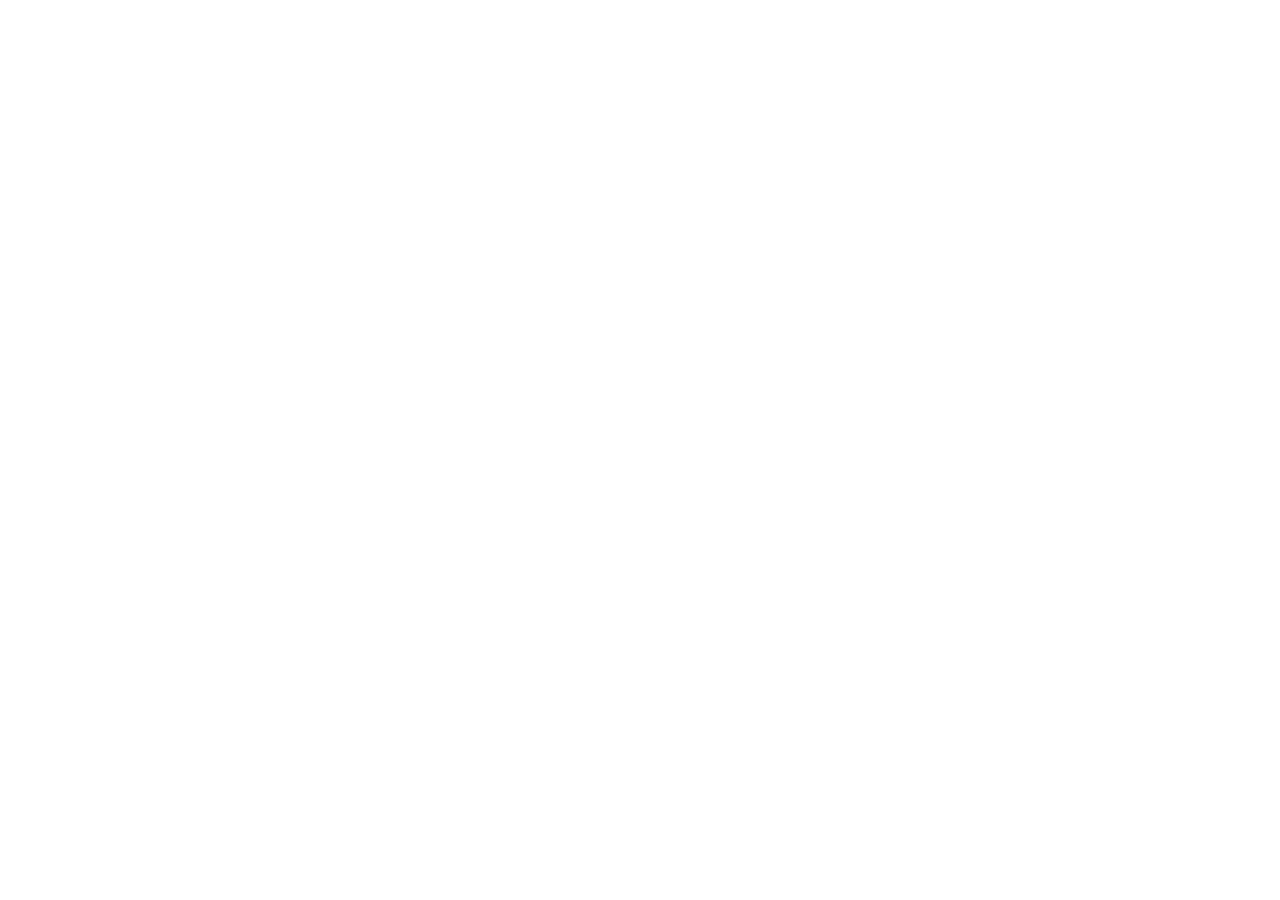
==== commit ca4676f9: ":tada: v1" ====
--- a/index.html
+++ b/index.html
@@ -1,27 +1,42 @@
 <!DOCTYPE html>
 <html lang="">
+  <head>
+    <meta charset="utf-8" />
+    <meta http-equiv="X-UA-Compatible" content="IE=edge" />
+    <meta
+      http-equiv="Content-Security-Policy"
+      content="default-src 'self' ; script-src http: https: 'unsafe-eval' 'unsafe-inline'; style-src 'self' 'unsafe-inline'; img-src 'self' data: blob: *; media-src 'self' ; frame-src 'self'; font-src 'self' data:; connect-src 'self' https://www.google-analytics.com;"
+    />
+    <meta name="viewport" content="width=device-width,initial-scale=1.0" />
+    
+    <link rel="icon" href="./assets/favicon.ab0c7cea.ico" />
+    <title>Libra - An Interaction Model for Data Visualization</title>
+    <script type="module" crossorigin src="./assets/index.0fed4417.js"></script>
+    <link rel="stylesheet" href="./assets/index.e2b5388f.css">
+  </head>
 
-<head>
-  <meta charset="utf-8" />
-  <meta http-equiv="X-UA-Compatible" content="IE=edge" />
-  <meta http-equiv='Content-Security-Policy'
-    content="default-src 'self' ; script-src http: https: 'unsafe-eval' 'unsafe-inline'; style-src 'self' 'unsafe-inline'; img-src 'self' data: blob: *; media-src 'self' ; frame-src 'self'; font-src 'self' data:;" />
-  <meta name="viewport" content="width=device-width,initial-scale=1.0" />
-  <link rel="icon" href="./favicon.ico" />
-  <title>Interaction Demos</title>
-<script type="module" crossorigin src="./assets/index.0fcf8f4e.js"></script>
-  <link rel="modulepreload" href="./assets/vendor.3275b608.js">
-  <link rel="stylesheet" href="./assets/vendor.675e50db.css">
-  <link rel="stylesheet" href="./assets/index.6bd552de.css">
-</head>
+  <body data-nonce="b89da770f7ef752f4974555b706c0de1">
+    <noscript>
+      <strong
+        >We're sorry but Vite doesn't work properly without JavaScript enabled.
+        Please enable it to continue.</strong
+      >
+    </noscript>
+    <div id="app"></div>
+    
+    <!-- Google tag (gtag.js) -->
+    <script
+      async
+      src="https://www.googletagmanager.com/gtag/js?id=G-W4H71WQM0Y"
+    ></script>
+    <script>
+      window.dataLayer = window.dataLayer || [];
+      function gtag() {
+        dataLayer.push(arguments);
+      }
+      gtag("js", new Date());
 
-<body data-nonce="b89da770f7ef752f4974555b706c0de1">
-  <noscript>
-    <strong>We're sorry but Vite doesn't work properly without JavaScript enabled.
-      Please enable it to continue.</strong>
-  </noscript>
-  <div id="app"></div>
-  
-</body>
-
-</html>+      gtag("config", "G-W4H71WQM0Y");
+    </script>
+  </body>
+</html>
--- a/assets/index.e2b5388f.css
+++ b/assets/index.e2b5388f.css
@@ -0,0 +1 @@
+@charset "UTF-8";pre code.hljs{display:block;overflow-x:auto;padding:1em}code.hljs{padding:3px 5px}.hljs{background:#fbebd4;color:#84613d}.hljs-comment,.hljs-quote{color:#a57a4c}.hljs-meta,.hljs-name,.hljs-regexp,.hljs-selector-class,.hljs-selector-id,.hljs-tag,.hljs-template-variable,.hljs-variable{color:#dc3958}.hljs-built_in,.hljs-deletion,.hljs-link,.hljs-literal,.hljs-number,.hljs-params,.hljs-type{color:#f79a32}.hljs-addition,.hljs-bullet,.hljs-string,.hljs-symbol{color:#889b4a}.hljs-function,.hljs-keyword,.hljs-selector-tag{color:#98676a}.hljs-attribute,.hljs-section,.hljs-title{color:#f06431}.hljs-emphasis{font-style:italic}.hljs-strong{font-weight:700}.el-header{width:100%;background-color:#0f3570;color:#fff;display:flex;flex-direction:row;justify-content:space-between;align-items:center;box-shadow:0 4px 4px #0000001a;height:88px!important;padding:22px 16px!important;box-sizing:border-box;position:fixed;left:0;top:0;z-index:666}.title{font-weight:600;font-size:24px;line-height:44px;display:flex;flex-direction:row;justify-content:space-between;align-items:center}#favicon{width:44px;height:44px;margin-right:16px}.nav{display:flex;flex-direction:row;justify-content:flex-end;align-items:center;padding:0;gap:16px;font-weight:600;width:551px;height:24px;text-transform:uppercase}.nav a{text-decoration:none;color:#fff}.sepV{height:24px;width:0px;border-right:1px solid #cccccc;flex:none;flex-grow:0}.banner[data-v-2d8e3e9a]{max-width:1303px;margin:0 auto;height:339px;display:flex;justify-content:space-between;align-items:center}.banner-container[data-v-2d8e3e9a]{background:#092654;color:#fff;padding:110px 0 217px}.banner-desc[data-v-2d8e3e9a]{max-width:600px;height:100%;display:flex;flex-direction:column;justify-content:space-around}video[data-v-2d8e3e9a]{display:block;width:80%;margin:0 auto}.banner-desc p[data-v-2d8e3e9a]{font-weight:600;font-size:40px;line-height:58px;margin:0}.banner-desc a[data-v-2d8e3e9a]{display:inline-block;width:184px;height:60px;font-weight:600;font-size:18px;line-height:60px;text-align:center;background:#fcc602;border-radius:5px;color:#333;text-decoration:none;position:relative;padding-right:38px}.banner-desc a[data-v-2d8e3e9a]:after{content:"";position:absolute;right:22px;top:24px;width:11.5px;height:11.5px;border-right:1.5px solid #333;border-top:1.5px solid #333;transform:rotate(45deg)}.banner-desc a[data-v-2d8e3e9a]:before{content:"";position:absolute;right:22px;top:30px;width:16px;border-top:1.5px solid #333}.index-adv-block-start[data-v-2d8e3e9a]{color:#092654;max-width:1303px;height:68px;margin:100px auto 0;font-weight:600;font-size:40px;line-height:39px;text-align:center}.index-adv-block-start p[data-v-2d8e3e9a]{margin:0}.index-adv-block[data-v-2d8e3e9a]{color:#092654;max-width:1303px;height:500px;display:flex;margin:97px auto 0;justify-content:space-between;align-items:center;font-weight:500;font-size:28px;line-height:39px}.index-adv-block p[data-v-2d8e3e9a]{max-width:542px}.index-adv-block-container[data-v-2d8e3e9a]:nth-child(2n){background:#f8faff}.el-carousel__item h3[data-v-2d8e3e9a]{color:#475669;font-size:14px;opacity:.75;line-height:247px;margin:0;text-align:center}.el-carousel__item img[data-v-2d8e3e9a]{width:100%;height:100%;object-fit:contain}.el-carousel__item[data-v-2d8e3e9a]{background-color:#fff}.el-main[data-v-323f4ea4]{height:100%;overflow:auto}h1[data-v-323f4ea4]{font-weight:700;margin:-76px 0 0}h2[data-v-323f4ea4]{font-weight:500;margin:-88px 0 0}.el-main h1[data-v-323f4ea4],.el-main h2[data-v-323f4ea4]{position:relative;pointer-events:none}.el-main h1[data-v-323f4ea4]:before,.el-main h2[data-v-323f4ea4]:before{display:block;content:"";height:100px}.el-main h1[data-v-323f4ea4]{border-bottom:1px solid #ccc}.card[data-v-323f4ea4]{height:206px;width:293px;text-align:center;background:#f2f6fc;border:1px solid #e4e7ed;color:#606266;border-radius:5px;transition:box-shadow .3s ease-in-out;overflow:hidden}.card[data-v-323f4ea4]:hover{box-shadow:0 2px 5px #00000040}.card img[data-v-323f4ea4]{height:161px;display:block;object-fit:cover}.card>img[data-v-323f4ea4]{width:293px}.card>div>img[data-v-323f4ea4]{width:140px}.card p[data-v-323f4ea4]{width:max-content;max-width:100%;text-align:center;font-size:20px;line-height:45px;margin:0 auto;transition:1s ease-in-out;word-break:keep-all;white-space:nowrap;overflow:hidden;text-overflow:ellipsis;transform:translate(0)}.card:hover p[data-v-323f4ea4]{max-width:unset;overflow:visible;transform:translate(-20%)}a[data-v-323f4ea4]{text-decoration:none}#md-container *[id]{position:relative;margin-top:-80px;pointer-events:none}#md-container *[id]:before{display:block;content:"";height:100px}#md-container h1{padding-top:50px;border-bottom:1px solid #ccc}#md-container h1:first-child{padding-top:0}#md-container iframe{box-sizing:border-box;border:1px solid #ebebeb}#md-container code{border:1px solid #ebebeb;background:#ffeec7;border-radius:10px}#md-container table,#md-container th,#md-container td{border:1px solid #ccc;border-collapse:collapse}#md-container table{width:100%}#md-container th,#md-container td{padding:5px}#md-container th{font-weight:700;text-align:left}#md-container tr:nth-child(2n){background:#fafafa}.history-trace-block[data-v-057c3ae8]{display:flex;flex-direction:row}.history-trace-node[data-v-057c3ae8]{background:#edc948;border-radius:5px;border:1px solid #000;padding:8px;display:flex;align-items:center;cursor:pointer}.history-trace-node.current[data-v-057c3ae8]{border:2px solid deepskyblue}.history-trace-container[data-v-057c3ae8]{flex-grow:1}.history-trace-list[data-v-057c3ae8]{display:flex;flex-direction:column}.history-trace-link[data-v-057c3ae8]{display:flex;flex-direction:row;align-items:center;margin:2px 0}.history-trace-link[data-v-057c3ae8]:first-child{margin-top:0}.history-trace-link[data-v-057c3ae8]:last-child{margin-bottom:0}.history-trace-arrow[data-v-057c3ae8]{border:solid black;border-width:0 3px 3px 0;display:inline-block;width:0;height:0;padding:3px;transform:rotate(-45deg);margin:0 8px}.monaco-editor{font-family:-apple-system,BlinkMacSystemFont,Segoe WPC,Segoe UI,HelveticaNeue-Light,system-ui,Ubuntu,Droid Sans,sans-serif;--monaco-monospace-font: "SF Mono", Monaco, Menlo, Consolas, "Ubuntu Mono", "Liberation Mono", "DejaVu Sans Mono", "Courier New", monospace}.monaco-menu .monaco-action-bar.vertical .action-item .action-menu-item:focus .action-label{stroke-width:1.2px}.monaco-editor.vs-dark .monaco-menu .monaco-action-bar.vertical .action-menu-item:focus .action-label,.monaco-editor.hc-black .monaco-menu .monaco-action-bar.vertical .action-menu-item:focus .action-label{stroke-width:1.2px}.monaco-hover p{margin:0}.monaco-aria-container{position:absolute!important;top:0;height:1px;width:1px;margin:-1px;overflow:hidden;padding:0;clip:rect(1px,1px,1px,1px);clip-path:inset(50%)}.monaco-editor.hc-black{-ms-high-contrast-adjust:none}@media screen and (-ms-high-contrast:active){.monaco-editor.vs .view-overlays .current-line,.monaco-editor.vs-dark .view-overlays .current-line{border-color:windowtext!important;border-left:0;border-right:0}.monaco-editor.vs .cursor,.monaco-editor.vs-dark .cursor{background-color:windowtext!important}.monaco-editor.vs .dnd-target,.monaco-editor.vs-dark .dnd-target{border-color:windowtext!important}.monaco-editor.vs .selected-text,.monaco-editor.vs-dark .selected-text{background-color:highlight!important}.monaco-editor.vs .view-line,.monaco-editor.vs-dark .view-line{-ms-high-contrast-adjust:none}.monaco-editor.vs .view-line span,.monaco-editor.vs-dark .view-line span{color:windowtext!important}.monaco-editor.vs .view-line span.inline-selected-text,.monaco-editor.vs-dark .view-line span.inline-selected-text{color:highlighttext!important}.monaco-editor.vs .view-overlays,.monaco-editor.vs-dark .view-overlays{-ms-high-contrast-adjust:none}.monaco-editor.vs .selectionHighlight,.monaco-editor.vs-dark .selectionHighlight,.monaco-editor.vs .wordHighlight,.monaco-editor.vs-dark .wordHighlight,.monaco-editor.vs .wordHighlightStrong,.monaco-editor.vs-dark .wordHighlightStrong,.monaco-editor.vs .reference-decoration,.monaco-editor.vs-dark .reference-decoration{border:2px dotted highlight!important;background:transparent!important;box-sizing:border-box}.monaco-editor.vs .rangeHighlight,.monaco-editor.vs-dark .rangeHighlight{background:transparent!important;border:1px dotted activeborder!important;box-sizing:border-box}.monaco-editor.vs .bracket-match,.monaco-editor.vs-dark .bracket-match{border-color:windowtext!important;background:transparent!important}.monaco-editor.vs .findMatch,.monaco-editor.vs-dark .findMatch,.monaco-editor.vs .currentFindMatch,.monaco-editor.vs-dark .currentFindMatch{border:2px dotted activeborder!important;background:transparent!important;box-sizing:border-box}.monaco-editor.vs .find-widget,.monaco-editor.vs-dark .find-widget{border:1px solid windowtext}.monaco-editor.vs .monaco-list .monaco-list-row,.monaco-editor.vs-dark .monaco-list .monaco-list-row{-ms-high-contrast-adjust:none;color:windowtext!important}.monaco-editor.vs .monaco-list .monaco-list-row.focused,.monaco-editor.vs-dark .monaco-list .monaco-list-row.focused{color:highlighttext!important;background-color:highlight!important}.monaco-editor.vs .monaco-list .monaco-list-row:hover,.monaco-editor.vs-dark .monaco-list .monaco-list-row:hover{background:transparent!important;border:1px solid highlight;box-sizing:border-box}.monaco-editor.vs .monaco-scrollable-element>.scrollbar,.monaco-editor.vs-dark .monaco-scrollable-element>.scrollbar{-ms-high-contrast-adjust:none;background:background!important;border:1px solid windowtext;box-sizing:border-box}.monaco-editor.vs .monaco-scrollable-element>.scrollbar>.slider,.monaco-editor.vs-dark .monaco-scrollable-element>.scrollbar>.slider{background:windowtext!important}.monaco-editor.vs .monaco-scrollable-element>.scrollbar>.slider:hover,.monaco-editor.vs-dark .monaco-scrollable-element>.scrollbar>.slider:hover{background:highlight!important}.monaco-editor.vs .monaco-scrollable-element>.scrollbar>.slider.active,.monaco-editor.vs-dark .monaco-scrollable-element>.scrollbar>.slider.active{background:highlight!important}.monaco-editor.vs .decorationsOverviewRuler,.monaco-editor.vs-dark .decorationsOverviewRuler{opacity:0}.monaco-editor.vs .minimap,.monaco-editor.vs-dark .minimap{display:none}.monaco-editor.vs .squiggly-d-error,.monaco-editor.vs-dark .squiggly-d-error{background:transparent!important;border-bottom:4px double #E47777}.monaco-editor.vs .squiggly-c-warning,.monaco-editor.vs-dark .squiggly-c-warning,.monaco-editor.vs .squiggly-b-info,.monaco-editor.vs-dark .squiggly-b-info{border-bottom:4px double #71B771}.monaco-editor.vs .squiggly-a-hint,.monaco-editor.vs-dark .squiggly-a-hint{border-bottom:4px double #6c6c6c}.monaco-editor.vs .monaco-menu .monaco-action-bar.vertical .action-menu-item:focus .action-label,.monaco-editor.vs-dark .monaco-menu .monaco-action-bar.vertical .action-menu-item:focus .action-label{-ms-high-contrast-adjust:none;color:highlighttext!important;background-color:highlight!important}.monaco-editor.vs .monaco-menu .monaco-action-bar.vertical .action-menu-item:hover .action-label,.monaco-editor.vs-dark .monaco-menu .monaco-action-bar.vertical .action-menu-item:hover .action-label{-ms-high-contrast-adjust:none;background:transparent!important;border:1px solid highlight;box-sizing:border-box}.monaco-diff-editor.vs .diffOverviewRuler,.monaco-diff-editor.vs-dark .diffOverviewRuler{display:none}.monaco-editor.vs .line-insert,.monaco-editor.vs-dark .line-insert,.monaco-editor.vs .line-delete,.monaco-editor.vs-dark .line-delete{background:transparent!important;border:1px solid highlight!important;box-sizing:border-box}.monaco-editor.vs .char-insert,.monaco-editor.vs-dark .char-insert,.monaco-editor.vs .char-delete,.monaco-editor.vs-dark .char-delete{background:transparent!important}}.monaco-aria-container{position:absolute;left:-999em}::-ms-clear{display:none}.monaco-editor .editor-widget input{color:inherit}.monaco-editor{position:relative;overflow:visible;-webkit-text-size-adjust:100%}.monaco-editor .overflow-guard{position:relative;overflow:hidden}.monaco-editor .view-overlays{position:absolute;top:0}.monaco-editor .inputarea{min-width:0;min-height:0;margin:0;padding:0;position:absolute;outline:none!important;resize:none;border:none;overflow:hidden;color:transparent;background-color:transparent}.monaco-editor .inputarea.ime-input{z-index:10}.monaco-editor .margin-view-overlays .line-numbers{font-variant-numeric:tabular-nums;position:absolute;text-align:right;display:inline-block;vertical-align:middle;box-sizing:border-box;cursor:default;height:100%}.monaco-editor .relative-current-line-number{text-align:left;display:inline-block;width:100%}.monaco-editor .margin-view-overlays .line-numbers.lh-odd{margin-top:1px}.monaco-mouse-cursor-text{cursor:text}.vs-dark .mac .monaco-mouse-cursor-text,.hc-black .mac .monaco-mouse-cursor-text,.vs-dark.mac .monaco-mouse-cursor-text,.hc-black.mac .monaco-mouse-cursor-text{cursor:-webkit-image-set(url([data-uri]) 1x,url([data-uri]) 2x) 5 8,text}.monaco-editor .view-overlays .current-line,.monaco-editor .margin-view-overlays .current-line{display:block;position:absolute;left:0;top:0;box-sizing:border-box}.monaco-editor .margin-view-overlays .current-line.current-line-margin.current-line-margin-both{border-right:0}.monaco-editor .lines-content .cdr{position:absolute}.monaco-scrollable-element>.scrollbar>.scra{cursor:pointer;font-size:11px!important}.monaco-scrollable-element>.visible{opacity:1;background:rgba(0,0,0,0);transition:opacity .1s linear}.monaco-scrollable-element>.invisible{opacity:0;pointer-events:none}.monaco-scrollable-element>.invisible.fade{transition:opacity .8s linear}.monaco-scrollable-element>.shadow{position:absolute;display:none}.monaco-scrollable-element>.shadow.top{display:block;top:0;left:3px;height:3px;width:100%;box-shadow:#ddd 0 6px 6px -6px inset}.monaco-scrollable-element>.shadow.left{display:block;top:3px;left:0;height:100%;width:3px;box-shadow:#ddd 6px 0 6px -6px inset}.monaco-scrollable-element>.shadow.top-left-corner{display:block;top:0;left:0;height:3px;width:3px}.monaco-scrollable-element>.shadow.top.left{box-shadow:#ddd 6px 6px 6px -6px inset}.vs .monaco-scrollable-element>.scrollbar>.slider{background:rgba(100,100,100,.4)}.vs-dark .monaco-scrollable-element>.scrollbar>.slider{background:rgba(121,121,121,.4)}.hc-black .monaco-scrollable-element>.scrollbar>.slider{background:rgba(111,195,223,.6)}.monaco-scrollable-element>.scrollbar>.slider:hover{background:rgba(100,100,100,.7)}.hc-black .monaco-scrollable-element>.scrollbar>.slider:hover{background:rgba(111,195,223,.8)}.monaco-scrollable-element>.scrollbar>.slider.active{background:rgba(0,0,0,.6)}.vs-dark .monaco-scrollable-element>.scrollbar>.slider.active{background:rgba(191,191,191,.4)}.hc-black .monaco-scrollable-element>.scrollbar>.slider.active{background:rgba(111,195,223,1)}.vs-dark .monaco-scrollable-element .shadow.top{box-shadow:none}.vs-dark .monaco-scrollable-element .shadow.left{box-shadow:#000 6px 0 6px -6px inset}.vs-dark .monaco-scrollable-element .shadow.top.left{box-shadow:#000 6px 6px 6px -6px inset}.hc-black .monaco-scrollable-element .shadow.top,.hc-black .monaco-scrollable-element .shadow.left,.hc-black .monaco-scrollable-element .shadow.top.left{box-shadow:none}.monaco-editor .glyph-margin{position:absolute;top:0}.monaco-editor .margin-view-overlays .cgmr{position:absolute;display:flex;align-items:center;justify-content:center}.monaco-editor .lines-content .cigr,.monaco-editor .lines-content .cigra{position:absolute}.monaco-editor.no-user-select .lines-content,.monaco-editor.no-user-select .view-line,.monaco-editor.no-user-select .view-lines{user-select:none;-webkit-user-select:none;-ms-user-select:none}.monaco-editor .view-lines{white-space:nowrap}.monaco-editor .view-line{position:absolute;width:100%}.monaco-editor .mtkz{display:inline-block}.monaco-editor .lines-decorations{position:absolute;top:0;background:white}.monaco-editor .margin-view-overlays .cldr{position:absolute;height:100%}.monaco-editor .margin-view-overlays .cmdr{position:absolute;left:0;width:100%;height:100%}.monaco-editor .minimap.slider-mouseover .minimap-slider{opacity:0;transition:opacity .1s linear}.monaco-editor .minimap.slider-mouseover:hover .minimap-slider,.monaco-editor .minimap.slider-mouseover .minimap-slider.active{opacity:1}.monaco-editor .minimap-shadow-hidden{position:absolute;width:0}.monaco-editor .minimap-shadow-visible{position:absolute;left:-6px;width:6px}.monaco-editor.no-minimap-shadow .minimap-shadow-visible{position:absolute;left:-1px;width:1px}.monaco-editor .overlayWidgets{position:absolute;top:0;left:0}.monaco-editor .view-ruler{position:absolute;top:0}.monaco-editor .scroll-decoration{position:absolute;top:0;left:0;height:6px}.monaco-editor .lines-content .cslr{position:absolute}.monaco-editor .top-left-radius{border-top-left-radius:3px}.monaco-editor .bottom-left-radius{border-bottom-left-radius:3px}.monaco-editor .top-right-radius{border-top-right-radius:3px}.monaco-editor .bottom-right-radius{border-bottom-right-radius:3px}.monaco-editor.hc-black .top-left-radius{border-top-left-radius:0}.monaco-editor.hc-black .bottom-left-radius{border-bottom-left-radius:0}.monaco-editor.hc-black .top-right-radius{border-top-right-radius:0}.monaco-editor.hc-black .bottom-right-radius{border-bottom-right-radius:0}.monaco-editor .cursors-layer{position:absolute;top:0}.monaco-editor .cursors-layer>.cursor{position:absolute;overflow:hidden}.monaco-editor .cursors-layer.cursor-smooth-caret-animation>.cursor{transition:all 80ms}.monaco-editor .cursors-layer.cursor-block-outline-style>.cursor{box-sizing:border-box;background:transparent!important;border-style:solid;border-width:1px}.monaco-editor .cursors-layer.cursor-underline-style>.cursor{border-bottom-width:2px;border-bottom-style:solid;background:transparent!important;box-sizing:border-box}.monaco-editor .cursors-layer.cursor-underline-thin-style>.cursor{border-bottom-width:1px;border-bottom-style:solid;background:transparent!important;box-sizing:border-box}@keyframes monaco-cursor-smooth{0%,20%{opacity:1}60%,to{opacity:0}}@keyframes monaco-cursor-phase{0%,20%{opacity:1}90%,to{opacity:0}}@keyframes monaco-cursor-expand{0%,20%{transform:scaleY(1)}80%,to{transform:scaleY(0)}}.cursor-smooth{animation:monaco-cursor-smooth .5s ease-in-out 0s 20 alternate}.cursor-phase{animation:monaco-cursor-phase .5s ease-in-out 0s 20 alternate}.cursor-expand>.cursor{animation:monaco-cursor-expand .5s ease-in-out 0s 20 alternate}.monaco-diff-editor .diffOverview{z-index:9}.monaco-diff-editor .diffOverview .diffViewport{z-index:10}.monaco-diff-editor.vs .diffOverview{background:rgba(0,0,0,.03)}.monaco-diff-editor.vs-dark .diffOverview{background:rgba(255,255,255,.01)}.monaco-scrollable-element.modified-in-monaco-diff-editor.vs .scrollbar,.monaco-scrollable-element.modified-in-monaco-diff-editor.vs-dark .scrollbar{background:rgba(0,0,0,0)}.monaco-scrollable-element.modified-in-monaco-diff-editor.hc-black .scrollbar{background:none}.monaco-scrollable-element.modified-in-monaco-diff-editor .slider{z-index:10}.modified-in-monaco-diff-editor .slider.active{background:rgba(171,171,171,.4)}.modified-in-monaco-diff-editor.hc-black .slider.active{background:none}.monaco-editor .insert-sign,.monaco-diff-editor .insert-sign,.monaco-editor .delete-sign,.monaco-diff-editor .delete-sign{font-size:11px!important;opacity:.7!important;display:flex!important;align-items:center}.monaco-editor.hc-black .insert-sign,.monaco-diff-editor.hc-black .insert-sign,.monaco-editor.hc-black .delete-sign,.monaco-diff-editor.hc-black .delete-sign{opacity:1}.monaco-editor .inline-deleted-margin-view-zone,.monaco-editor .inline-added-margin-view-zone{text-align:right}.monaco-editor .view-zones .view-lines .view-line span{display:inline-block}.monaco-editor .margin-view-zones .lightbulb-glyph:hover{cursor:pointer}:root{--sash-size: 4px}.monaco-sash{position:absolute;z-index:35;touch-action:none}.monaco-sash.disabled{pointer-events:none}.monaco-sash.mac.vertical{cursor:col-resize}.monaco-sash.vertical.minimum{cursor:e-resize}.monaco-sash.vertical.maximum{cursor:w-resize}.monaco-sash.mac.horizontal{cursor:row-resize}.monaco-sash.horizontal.minimum{cursor:s-resize}.monaco-sash.horizontal.maximum{cursor:n-resize}.monaco-sash.disabled{cursor:default!important;pointer-events:none!important}.monaco-sash.vertical{cursor:ew-resize;top:0;width:var(--sash-size);height:100%}.monaco-sash.horizontal{cursor:ns-resize;left:0;width:100%;height:var(--sash-size)}.monaco-sash:not(.disabled)>.orthogonal-drag-handle{content:" ";height:calc(var(--sash-size) * 2);width:calc(var(--sash-size) * 2);z-index:100;display:block;cursor:all-scroll;position:absolute}.monaco-sash.horizontal.orthogonal-edge-north:not(.disabled)>.orthogonal-drag-handle.start,.monaco-sash.horizontal.orthogonal-edge-south:not(.disabled)>.orthogonal-drag-handle.end{cursor:nwse-resize}.monaco-sash.horizontal.orthogonal-edge-north:not(.disabled)>.orthogonal-drag-handle.end,.monaco-sash.horizontal.orthogonal-edge-south:not(.disabled)>.orthogonal-drag-handle.start{cursor:nesw-resize}.monaco-sash.vertical>.orthogonal-drag-handle.start{left:calc(var(--sash-size) * -.5);top:calc(var(--sash-size) * -1)}.monaco-sash.vertical>.orthogonal-drag-handle.end{left:calc(var(--sash-size) * -.5);bottom:calc(var(--sash-size) * -1)}.monaco-sash.horizontal>.orthogonal-drag-handle.start{top:calc(var(--sash-size) * -.5);left:calc(var(--sash-size) * -1)}.monaco-sash.horizontal>.orthogonal-drag-handle.end{top:calc(var(--sash-size) * -.5);right:calc(var(--sash-size) * -1)}.monaco-sash:before{content:"";pointer-events:none;position:absolute;width:100%;height:100%;transition:background-color .1s ease-out;background:transparent}.monaco-sash.vertical:before{width:var(--sash-hover-size);left:calc(50% - (var(--sash-hover-size) / 2))}.monaco-sash.horizontal:before{height:var(--sash-hover-size);top:calc(50% - (var(--sash-hover-size) / 2))}.monaco-sash.debug{background:cyan}.monaco-sash.debug.disabled{background:rgba(0,255,255,.2)}.monaco-sash.debug:not(.disabled)>.orthogonal-drag-handle{background:red}.monaco-diff-editor .diff-review-line-number{text-align:right;display:inline-block}.monaco-diff-editor .diff-review{position:absolute;user-select:none;-webkit-user-select:none;-ms-user-select:none}.monaco-diff-editor .diff-review-summary{padding-left:10px}.monaco-diff-editor .diff-review-shadow{position:absolute}.monaco-diff-editor .diff-review-row{white-space:pre}.monaco-diff-editor .diff-review-table{display:table;min-width:100%}.monaco-diff-editor .diff-review-row{display:table-row;width:100%}.monaco-diff-editor .diff-review-spacer{display:inline-block;width:10px;vertical-align:middle}.monaco-diff-editor .diff-review-spacer>.codicon{font-size:9px!important}.monaco-diff-editor .diff-review-actions{display:inline-block;position:absolute;right:10px;top:2px}.monaco-diff-editor .diff-review-actions .action-label{width:16px;height:16px;margin:2px 0}.monaco-action-bar{white-space:nowrap;height:100%}.monaco-action-bar .actions-container{display:flex;margin:0 auto;padding:0;height:100%;width:100%;align-items:center}.monaco-action-bar.vertical .actions-container{display:inline-block}.monaco-action-bar .action-item{display:block;align-items:center;justify-content:center;cursor:pointer;position:relative}.monaco-action-bar .action-item.disabled{cursor:default}.monaco-action-bar .action-item .icon,.monaco-action-bar .action-item .codicon{display:block}.monaco-action-bar .action-item .codicon{display:flex;align-items:center;width:16px;height:16px}.monaco-action-bar .action-label{font-size:11px;padding:3px;border-radius:5px}.monaco-action-bar .action-item.disabled .action-label,.monaco-action-bar .action-item.disabled .action-label:before,.monaco-action-bar .action-item.disabled .action-label:hover{opacity:.4}.monaco-action-bar.vertical{text-align:left}.monaco-action-bar.vertical .action-item{display:block}.monaco-action-bar.vertical .action-label.separator{display:block;border-bottom:1px solid #bbb;padding-top:1px;margin-left:.8em;margin-right:.8em}.monaco-action-bar .action-item .action-label.separator{width:1px;height:16px;margin:5px 4px!important;cursor:default;min-width:1px;padding:0;background-color:#bbb}.secondary-actions .monaco-action-bar .action-label{margin-left:6px}.monaco-action-bar .action-item.select-container{overflow:hidden;flex:1;max-width:170px;min-width:60px;display:flex;align-items:center;justify-content:center;margin-right:10px}.monaco-action-bar .action-item.action-dropdown-item{display:flex}.monaco-action-bar .action-item.action-dropdown-item>.action-label{margin-right:1px}.context-view .monaco-menu{min-width:130px}.context-view{position:absolute;z-index:2500}.context-view.fixed{all:initial;font-family:inherit;font-size:13px;position:fixed;z-index:2500;color:inherit}@font-face{font-family:codicon;src:url(./codicon.adf0c9e2.ttf) format("truetype")}.codicon[class*=codicon-]{font: 16px/1 codicon;display:inline-block;text-decoration:none;text-rendering:auto;text-align:center;-webkit-font-smoothing:antialiased;-moz-osx-font-smoothing:grayscale;user-select:none;-webkit-user-select:none;-ms-user-select:none}.codicon-wrench-subaction{opacity:.5}@keyframes codicon-spin{to{transform:rotate(360deg)}}.codicon-sync.codicon-modifier-spin,.codicon-loading.codicon-modifier-spin,.codicon-gear.codicon-modifier-spin,.codicon-notebook-state-executing.codicon-modifier-spin{animation:codicon-spin 1.5s steps(30) infinite}.codicon-modifier-disabled{opacity:.4}.codicon-loading,.codicon-tree-item-loading:before{animation-duration:1s!important;animation-timing-function:cubic-bezier(.53,.21,.29,.67)!important}.monaco-list{position:relative;height:100%;width:100%;white-space:nowrap}.monaco-list.mouse-support{user-select:none;-webkit-user-select:none;-ms-user-select:none}.monaco-list>.monaco-scrollable-element{height:100%}.monaco-list-rows{position:relative;width:100%;height:100%}.monaco-list.horizontal-scrolling .monaco-list-rows{width:auto;min-width:100%}.monaco-list-row{position:absolute;box-sizing:border-box;overflow:hidden;width:100%}.monaco-list.mouse-support .monaco-list-row{cursor:pointer;touch-action:none}.monaco-list-row.scrolling{display:none!important}.monaco-list.element-focused,.monaco-list.selection-single,.monaco-list.selection-multiple{outline:0!important}.monaco-drag-image{display:inline-block;padding:1px 7px;border-radius:10px;font-size:12px;position:absolute;z-index:1000}.monaco-list-type-filter{display:flex;align-items:center;position:absolute;border-radius:2px;padding:0 3px;max-width:calc(100% - 10px);text-overflow:ellipsis;overflow:hidden;text-align:right;box-sizing:border-box;cursor:all-scroll;font-size:13px;line-height:18px;height:20px;z-index:1;top:4px}.monaco-list-type-filter.dragging{transition:top .2s,left .2s}.monaco-list-type-filter.ne{right:4px}.monaco-list-type-filter.nw{left:4px}.monaco-list-type-filter>.controls{display:flex;align-items:center;box-sizing:border-box;transition:width .2s;width:0}.monaco-list-type-filter.dragging>.controls,.monaco-list-type-filter:hover>.controls{width:36px}.monaco-list-type-filter>.controls>*{border:none;box-sizing:border-box;-webkit-appearance:none;-moz-appearance:none;background:none;width:16px;height:16px;flex-shrink:0;margin:0;padding:0;display:flex;align-items:center;justify-content:center;cursor:pointer}.monaco-list-type-filter>.controls>.filter{margin-left:4px}.monaco-list-type-filter-message{position:absolute;box-sizing:border-box;width:100%;height:100%;top:0;left:0;padding:40px 1em 1em;text-align:center;white-space:normal;opacity:.7;pointer-events:none}.monaco-list-type-filter-message:empty{display:none}.monaco-list-type-filter{cursor:grab}.monaco-list-type-filter.dragging{cursor:grabbing}.monaco-tl-row{display:flex;height:100%;align-items:center;position:relative}.monaco-tl-indent{height:100%;position:absolute;top:0;left:16px;pointer-events:none}.hide-arrows .monaco-tl-indent{left:12px}.monaco-tl-indent>.indent-guide{display:inline-block;box-sizing:border-box;height:100%;border-left:1px solid transparent}.monaco-tl-indent>.indent-guide{transition:border-color .1s linear}.monaco-tl-twistie,.monaco-tl-contents{height:100%}.monaco-tl-twistie{font-size:10px;text-align:right;padding-right:6px;flex-shrink:0;width:16px;display:flex!important;align-items:center;justify-content:center;transform:translate(3px)}.monaco-tl-contents{flex:1;overflow:hidden}.monaco-tl-twistie:before{border-radius:20px}.monaco-tl-twistie.collapsed:before{transform:rotate(-90deg)}.monaco-tl-twistie.codicon-tree-item-loading:before{animation:codicon-spin 1.25s steps(30) infinite}.monaco-table{display:flex;flex-direction:column;position:relative;height:100%;width:100%;white-space:nowrap}.monaco-table>.monaco-split-view2{border-bottom:1px solid transparent}.monaco-table>.monaco-list{flex:1}.monaco-table-tr{display:flex;height:100%}.monaco-table-th{width:100%;height:100%;font-weight:700;overflow:hidden;text-overflow:ellipsis}.monaco-table-th,.monaco-table-td{box-sizing:border-box;flex-shrink:0;overflow:hidden;white-space:nowrap;text-overflow:ellipsis}.monaco-table>.monaco-split-view2 .monaco-sash.vertical:before{content:"";position:absolute;left:calc(var(--sash-size) / 2);width:0;border-left:1px solid transparent}.monaco-table>.monaco-split-view2,.monaco-table>.monaco-split-view2 .monaco-sash.vertical:before{transition:border-color .2s ease-out}.monaco-split-view2{position:relative;width:100%;height:100%}.monaco-split-view2>.sash-container{position:absolute;width:100%;height:100%;pointer-events:none}.monaco-split-view2>.sash-container>.monaco-sash{pointer-events:initial}.monaco-split-view2>.monaco-scrollable-element{width:100%;height:100%}.monaco-split-view2>.monaco-scrollable-element>.split-view-container{width:100%;height:100%;white-space:nowrap;position:relative}.monaco-split-view2>.monaco-scrollable-element>.split-view-container>.split-view-view{white-space:initial;position:absolute}.monaco-split-view2>.monaco-scrollable-element>.split-view-container>.split-view-view:not(.visible){display:none}.monaco-split-view2.vertical>.monaco-scrollable-element>.split-view-container>.split-view-view{width:100%}.monaco-split-view2.horizontal>.monaco-scrollable-element>.split-view-container>.split-view-view{height:100%}.monaco-split-view2.separator-border>.monaco-scrollable-element>.split-view-container>.split-view-view:not(:first-child):before{content:" ";position:absolute;top:0;left:0;z-index:5;pointer-events:none;background-color:var(--separator-border)}.monaco-split-view2.separator-border.horizontal>.monaco-scrollable-element>.split-view-container>.split-view-view:not(:first-child):before{height:100%;width:1px}.monaco-split-view2.separator-border.vertical>.monaco-scrollable-element>.split-view-container>.split-view-view:not(:first-child):before{height:1px;width:100%}.quick-input-widget{font-size:13px}.quick-input-widget .monaco-highlighted-label .highlight,.quick-input-widget .monaco-highlighted-label .highlight{color:#0066bf}.vs .quick-input-widget .monaco-list-row.focused .monaco-highlighted-label .highlight,.vs .quick-input-widget .monaco-list-row.focused .monaco-highlighted-label .highlight{color:#9dddff}.vs-dark .quick-input-widget .monaco-highlighted-label .highlight,.vs-dark .quick-input-widget .monaco-highlighted-label .highlight{color:#0097fb}.hc-black .quick-input-widget .monaco-highlighted-label .highlight,.hc-black .quick-input-widget .monaco-highlighted-label .highlight{color:#f38518}.monaco-keybinding>.monaco-keybinding-key{background-color:#ddd6;border:solid 1px rgba(204,204,204,.4);border-bottom-color:#bbb6;box-shadow:inset 0 -1px #bbb6;color:#555}.hc-black .monaco-keybinding>.monaco-keybinding-key{background-color:transparent;border:solid 1px rgb(111,195,223);box-shadow:none;color:#fff}.vs-dark .monaco-keybinding>.monaco-keybinding-key{background-color:#8080802b;border:solid 1px rgba(51,51,51,.6);border-bottom-color:#4449;box-shadow:inset 0 -1px #4449;color:#ccc}.quick-input-widget{position:absolute;width:600px;z-index:2000;padding:0 1px 6px;left:50%;margin-left:-300px}.quick-input-titlebar{display:flex;align-items:center}.quick-input-left-action-bar{display:flex;margin-left:4px;flex:1}.quick-input-title{padding:3px 0;text-align:center}.quick-input-right-action-bar{display:flex;margin-right:4px;flex:1}.quick-input-right-action-bar>.actions-container{justify-content:flex-end}.quick-input-titlebar .monaco-action-bar .action-label.codicon{background-position:center;background-repeat:no-repeat;padding:2px}.quick-input-description{margin:6px}.quick-input-header .quick-input-description{margin:4px 2px}.quick-input-header{display:flex;padding:6px 6px 0;margin-bottom:-2px}.quick-input-widget.hidden-input .quick-input-header{padding:0;margin-bottom:0}.quick-input-and-message{display:flex;flex-direction:column;flex-grow:1;position:relative}.quick-input-check-all{align-self:center;margin:0}.quick-input-filter{flex-grow:1;display:flex;position:relative}.quick-input-box{flex-grow:1}.quick-input-widget.show-checkboxes .quick-input-box,.quick-input-widget.show-checkboxes .quick-input-message{margin-left:5px}.quick-input-visible-count{position:absolute;left:-10000px}.quick-input-count{align-self:center;position:absolute;right:4px;display:flex;align-items:center}.quick-input-count .monaco-count-badge{vertical-align:middle;padding:2px 4px;border-radius:2px;min-height:auto;line-height:normal}.quick-input-action{margin-left:6px}.quick-input-action .monaco-text-button{font-size:11px;padding:0 6px;display:flex;height:27.5px;align-items:center}.quick-input-message{margin-top:-1px;padding:5px 5px 2px}.quick-input-message>.codicon{margin:0 .2em;vertical-align:text-bottom}.quick-input-progress.monaco-progress-container{position:relative}.quick-input-progress.monaco-progress-container,.quick-input-progress.monaco-progress-container .progress-bit{height:2px}.quick-input-list{line-height:22px;margin-top:6px}.quick-input-widget.hidden-input .quick-input-list{margin-top:0}.quick-input-list .monaco-list{overflow:hidden;max-height:440px}.quick-input-list .quick-input-list-entry{box-sizing:border-box;overflow:hidden;display:flex;height:100%;padding:0 6px}.quick-input-list .quick-input-list-entry.quick-input-list-separator-border{border-top-width:1px;border-top-style:solid}.quick-input-list .monaco-list-row[data-index="0"] .quick-input-list-entry.quick-input-list-separator-border{border-top-style:none}.quick-input-list .quick-input-list-label{overflow:hidden;display:flex;height:100%;flex:1}.quick-input-list .quick-input-list-checkbox{align-self:center;margin:0}.quick-input-list .quick-input-list-rows{overflow:hidden;text-overflow:ellipsis;display:flex;flex-direction:column;height:100%;flex:1;margin-left:5px}.quick-input-widget.show-checkboxes .quick-input-list .quick-input-list-rows{margin-left:10px}.quick-input-widget .quick-input-list .quick-input-list-checkbox{display:none}.quick-input-widget.show-checkboxes .quick-input-list .quick-input-list-checkbox{display:inline}.quick-input-list .quick-input-list-rows>.quick-input-list-row{display:flex;align-items:center}.quick-input-list .quick-input-list-rows>.quick-input-list-row .monaco-icon-label,.quick-input-list .quick-input-list-rows>.quick-input-list-row .monaco-icon-label .monaco-icon-label-container>.monaco-icon-name-container{flex:1}.quick-input-list .quick-input-list-rows>.quick-input-list-row .codicon[class*=codicon-]{vertical-align:sub}.quick-input-list .quick-input-list-rows .monaco-highlighted-label span{opacity:1}.quick-input-list .quick-input-list-entry .quick-input-list-entry-keybinding{margin-right:8px}.quick-input-list .quick-input-list-label-meta{opacity:.7;line-height:normal;text-overflow:ellipsis;overflow:hidden}.quick-input-list .monaco-highlighted-label .highlight{font-weight:700}.quick-input-list .quick-input-list-entry .quick-input-list-separator{margin-right:8px}.quick-input-list .quick-input-list-entry-action-bar{display:flex;flex:0;overflow:visible}.quick-input-list .quick-input-list-entry-action-bar .action-label{display:none}.quick-input-list .quick-input-list-entry-action-bar .action-label.codicon{margin-right:4px;padding:2px}.quick-input-list .quick-input-list-entry-action-bar{margin-top:1px}.quick-input-list .quick-input-list-entry-action-bar{margin-right:4px}.quick-input-list .quick-input-list-entry .quick-input-list-entry-action-bar .action-label.always-visible,.quick-input-list .quick-input-list-entry:hover .quick-input-list-entry-action-bar .action-label,.quick-input-list .monaco-list-row.focused .quick-input-list-entry-action-bar .action-label{display:flex}.quick-input-list .monaco-list-row.focused .monaco-keybinding-key,.quick-input-list .monaco-list-row.focused .quick-input-list-entry .quick-input-list-separator{color:inherit}.quick-input-list .monaco-list-row.focused .monaco-keybinding-key{background:none}.monaco-icon-label{display:flex;overflow:hidden;text-overflow:ellipsis}.monaco-icon-label:before{background-size:16px;background-position:left center;background-repeat:no-repeat;padding-right:6px;width:16px;height:22px;line-height:inherit!important;display:inline-block;-webkit-font-smoothing:antialiased;-moz-osx-font-smoothing:grayscale;vertical-align:top;flex-shrink:0}.monaco-icon-label>.monaco-icon-label-container{min-width:0;overflow:hidden;text-overflow:ellipsis;flex:1}.monaco-icon-label>.monaco-icon-label-container>.monaco-icon-name-container>.label-name{color:inherit;white-space:pre}.monaco-icon-label>.monaco-icon-label-container>.monaco-icon-name-container>.label-name>.label-separator{margin:0 2px;opacity:.5}.monaco-icon-label>.monaco-icon-label-container>.monaco-icon-description-container>.label-description{opacity:.7;margin-left:.5em;font-size:.9em;white-space:pre}.monaco-icon-label.nowrap>.monaco-icon-label-container>.monaco-icon-description-container>.label-description{white-space:nowrap}.vs .monaco-icon-label>.monaco-icon-label-container>.monaco-icon-description-container>.label-description{opacity:.95}.monaco-icon-label.italic>.monaco-icon-label-container>.monaco-icon-name-container>.label-name,.monaco-icon-label.italic>.monaco-icon-label-container>.monaco-icon-description-container>.label-description{font-style:italic}.monaco-icon-label.deprecated{text-decoration:line-through;opacity:.66}.monaco-icon-label.italic:after{font-style:italic}.monaco-icon-label.strikethrough>.monaco-icon-label-container>.monaco-icon-name-container>.label-name,.monaco-icon-label.strikethrough>.monaco-icon-label-container>.monaco-icon-description-container>.label-description{text-decoration:line-through}.monaco-icon-label:after{opacity:.75;font-size:90%;font-weight:600;margin:0 16px 0 5px;text-align:center}.monaco-list:focus .selected .monaco-icon-label,.monaco-list:focus .selected .monaco-icon-label:after{color:inherit!important}.monaco-list-row.focused.selected .label-description,.monaco-list-row.selected .label-description{opacity:.8}.monaco-keybinding{display:flex;align-items:center;line-height:10px}.monaco-keybinding>.monaco-keybinding-key{display:inline-block;border-style:solid;border-width:1px;border-radius:3px;vertical-align:middle;font-size:11px;padding:3px 5px;margin:0 2px}.monaco-keybinding>.monaco-keybinding-key:first-child{margin-left:0}.monaco-keybinding>.monaco-keybinding-key:last-child{margin-right:0}.monaco-keybinding>.monaco-keybinding-key-separator{display:inline-block}.monaco-keybinding>.monaco-keybinding-key-chord-separator{width:6px}.monaco-inputbox{position:relative;display:block;padding:0;box-sizing:border-box;font-size:inherit}.monaco-inputbox.idle{border:1px solid transparent}.monaco-inputbox>.ibwrapper>.input,.monaco-inputbox>.ibwrapper>.mirror{padding:4px}.monaco-inputbox>.ibwrapper{position:relative;width:100%;height:100%}.monaco-inputbox>.ibwrapper>.input{display:inline-block;box-sizing:border-box;width:100%;height:100%;line-height:inherit;border:none;font-family:inherit;font-size:inherit;resize:none;color:inherit}.monaco-inputbox>.ibwrapper>input{text-overflow:ellipsis}.monaco-inputbox>.ibwrapper>textarea.input{display:block;-ms-overflow-style:none;scrollbar-width:none;outline:none}.monaco-inputbox>.ibwrapper>textarea.input::-webkit-scrollbar{display:none}.monaco-inputbox>.ibwrapper>textarea.input.empty{white-space:nowrap}.monaco-inputbox>.ibwrapper>.mirror{position:absolute;display:inline-block;width:100%;top:0;left:0;box-sizing:border-box;white-space:pre-wrap;visibility:hidden;word-wrap:break-word}.monaco-inputbox-container{text-align:right}.monaco-inputbox-container .monaco-inputbox-message{display:inline-block;overflow:hidden;text-align:left;width:100%;box-sizing:border-box;padding:.4em;font-size:12px;line-height:17px;margin-top:-1px;word-wrap:break-word}.monaco-inputbox .monaco-action-bar{position:absolute;right:2px;top:4px}.monaco-inputbox .monaco-action-bar .action-item{margin-left:2px}.monaco-inputbox .monaco-action-bar .action-item .codicon{background-repeat:no-repeat;width:16px;height:16px}.monaco-count-badge{padding:3px 6px;border-radius:11px;font-size:11px;min-width:18px;min-height:18px;line-height:11px;font-weight:400;text-align:center;display:inline-block;box-sizing:border-box}.monaco-count-badge.long{padding:2px 3px;border-radius:2px;min-height:auto;line-height:normal}.monaco-progress-container{width:100%;height:5px;overflow:hidden}.monaco-progress-container .progress-bit{width:2%;height:5px;position:absolute;left:0;display:none}.monaco-progress-container.active .progress-bit{display:inherit}.monaco-progress-container.discrete .progress-bit{left:0;transition:width .1s linear}.monaco-progress-container.discrete.done .progress-bit{width:100%}.monaco-progress-container.infinite .progress-bit{animation-name:progress;animation-duration:4s;animation-iteration-count:infinite;animation-timing-function:linear;transform:translateZ(0)}@keyframes progress{0%{transform:translate(0) scaleX(1)}50%{transform:translate(2500%) scaleX(3)}to{transform:translate(4900%) scaleX(1)}}.monaco-text-button{box-sizing:border-box;display:flex;width:100%;padding:4px;text-align:center;cursor:pointer;justify-content:center;align-items:center}.monaco-text-button:focus{outline-offset:2px!important}.monaco-text-button:hover{text-decoration:none!important}.monaco-button.disabled:focus,.monaco-button.disabled{opacity:.4!important;cursor:default}.monaco-text-button>.codicon{margin:0 .2em;color:inherit!important}.monaco-button-dropdown{display:flex;cursor:pointer}.monaco-button-dropdown>.monaco-dropdown-button{margin-left:1px}.monaco-description-button{flex-direction:column}.monaco-description-button .monaco-button-label{font-weight:500}.monaco-description-button .monaco-button-description{font-style:italic}.monaco-editor .selection-anchor{background-color:#007acc;width:2px!important}.monaco-editor .bracket-match{box-sizing:border-box}.monaco-editor .monaco-editor-overlaymessage{padding-bottom:8px;z-index:10000}.monaco-editor .monaco-editor-overlaymessage.below{padding-bottom:0;padding-top:8px;z-index:10000}@keyframes fadeIn{0%{opacity:0}to{opacity:1}}.monaco-editor .monaco-editor-overlaymessage.fadeIn{animation:fadeIn .15s ease-out}@keyframes fadeOut{0%{opacity:1}to{opacity:0}}.monaco-editor .monaco-editor-overlaymessage.fadeOut{animation:fadeOut .1s ease-out}.monaco-editor .monaco-editor-overlaymessage .message{padding:1px 4px}.monaco-editor .monaco-editor-overlaymessage .anchor{width:0!important;height:0!important;border-color:transparent;border-style:solid;z-index:1000;border-width:8px;position:absolute}.monaco-editor .monaco-editor-overlaymessage:not(.below) .anchor.top,.monaco-editor .monaco-editor-overlaymessage.below .anchor.below{display:none}.monaco-editor .monaco-editor-overlaymessage.below .anchor.top{display:inherit;top:-8px}.monaco-editor .contentWidgets .codicon-light-bulb,.monaco-editor .contentWidgets .codicon-lightbulb-autofix{display:flex;align-items:center;justify-content:center}.monaco-editor .contentWidgets .codicon-light-bulb:hover,.monaco-editor .contentWidgets .codicon-lightbulb-autofix:hover{cursor:pointer}.monaco-editor .codelens-decoration{overflow:hidden;display:inline-block;text-overflow:ellipsis;white-space:nowrap}.monaco-editor .codelens-decoration>span,.monaco-editor .codelens-decoration>a{user-select:none;-webkit-user-select:none;-ms-user-select:none;white-space:nowrap;vertical-align:sub}.monaco-editor .codelens-decoration>a{text-decoration:none}.monaco-editor .codelens-decoration>a:hover{cursor:pointer}.monaco-editor .codelens-decoration .codicon{vertical-align:middle;color:currentColor!important}.monaco-editor .codelens-decoration>a:hover .codicon:before{cursor:pointer}@keyframes fadein{0%{opacity:0;visibility:visible}to{opacity:1}}.monaco-editor .codelens-decoration.fadein{animation:fadein .1s linear}.monaco-hover{cursor:default;position:absolute;overflow:hidden;z-index:50;user-select:text;-webkit-user-select:text;-ms-user-select:text;box-sizing:initial;animation:fadein .1s linear;line-height:1.5em}.monaco-hover.hidden{display:none}.monaco-hover .hover-contents{padding:4px 8px}.monaco-hover .markdown-hover>.hover-contents:not(.code-hover-contents){max-width:500px;word-wrap:break-word}.monaco-hover .markdown-hover>.hover-contents:not(.code-hover-contents) hr{min-width:100%}.monaco-hover p,.monaco-hover .code,.monaco-hover ul{margin:8px 0}.monaco-hover code{font-family:var(--monaco-monospace-font)}.monaco-hover hr{box-sizing:border-box;border-left:0px;border-right:0px;margin:4px -8px -4px;height:1px}.monaco-hover p:first-child,.monaco-hover .code:first-child,.monaco-hover ul:first-child{margin-top:0}.monaco-hover p:last-child,.monaco-hover .code:last-child,.monaco-hover ul:last-child{margin-bottom:0}.monaco-hover ul,.monaco-hover ol{padding-left:20px}.monaco-hover li>p{margin-bottom:0}.monaco-hover li>ul{margin-top:0}.monaco-hover code{border-radius:3px;padding:0 .4em}.monaco-hover .monaco-tokenized-source{white-space:pre-wrap}.monaco-hover .hover-row.status-bar{font-size:12px;line-height:22px}.monaco-hover .hover-row.status-bar .actions{display:flex;padding:0 8px}.monaco-hover .hover-row.status-bar .actions .action-container{margin-right:16px;cursor:pointer}.monaco-hover .hover-row.status-bar .actions .action-container .action .icon{padding-right:4px}.monaco-hover .markdown-hover .hover-contents .codicon{color:inherit;font-size:inherit;vertical-align:middle}.monaco-hover .hover-contents a.code-link:before{content:"("}.monaco-hover .hover-contents a.code-link:after{content:")"}.monaco-hover .hover-contents a.code-link{color:inherit}.monaco-hover .hover-contents a.code-link>span{text-decoration:underline;border-bottom:1px solid transparent;text-underline-position:under}.monaco-hover .markdown-hover .hover-contents:not(.code-hover-contents) span{margin-bottom:4px;display:inline-block}.monaco-hover-content .action-container a{-webkit-user-select:none;user-select:none}.monaco-hover-content .action-container.disabled{pointer-events:none;opacity:.4;cursor:default}.monaco-editor .peekview-widget .head .peekview-title .severity-icon{display:inline-block;vertical-align:text-top;margin-right:4px}.monaco-editor .marker-widget{text-overflow:ellipsis;white-space:nowrap}.monaco-editor .marker-widget>.stale{opacity:.6;font-style:italic}.monaco-editor .marker-widget .title{display:inline-block;padding-right:5px}.monaco-editor .marker-widget .descriptioncontainer{position:absolute;white-space:pre;user-select:text;-webkit-user-select:text;-ms-user-select:text;padding:8px 12px 0 20px}.monaco-editor .marker-widget .descriptioncontainer .message{display:flex;flex-direction:column}.monaco-editor .marker-widget .descriptioncontainer .message .details{padding-left:6px}.monaco-editor .marker-widget .descriptioncontainer .message .source,.monaco-editor .marker-widget .descriptioncontainer .message span.code{opacity:.6}.monaco-editor .marker-widget .descriptioncontainer .message a.code-link{opacity:.6;color:inherit}.monaco-editor .marker-widget .descriptioncontainer .message a.code-link:before{content:"("}.monaco-editor .marker-widget .descriptioncontainer .message a.code-link:after{content:")"}.monaco-editor .marker-widget .descriptioncontainer .message a.code-link>span{text-decoration:underline;border-bottom:1px solid transparent;text-underline-position:under}.monaco-editor .marker-widget .descriptioncontainer .filename{cursor:pointer}.monaco-editor .peekview-widget .head{box-sizing:border-box;display:flex}.monaco-editor .peekview-widget .head .peekview-title{display:flex;align-items:center;font-size:13px;margin-left:20px;cursor:pointer;min-width:0}.monaco-editor .peekview-widget .head .peekview-title .dirname:not(:empty){font-size:.9em;margin-left:.5em}.monaco-editor .peekview-widget .head .peekview-title .meta,.monaco-editor .peekview-widget .head .peekview-title .dirname{white-space:nowrap}.monaco-editor .peekview-widget .head .peekview-title .filename{overflow:hidden;text-overflow:ellipsis;white-space:nowrap}.monaco-editor .peekview-widget .head .peekview-title .meta:not(:empty):before{content:"-";padding:0 .3em}.monaco-editor .peekview-widget .head .peekview-actions{flex:1;text-align:right;padding-right:2px}.monaco-editor .peekview-widget .head .peekview-actions>.monaco-action-bar{display:inline-block}.monaco-editor .peekview-widget .head .peekview-actions>.monaco-action-bar,.monaco-editor .peekview-widget .head .peekview-actions>.monaco-action-bar>.actions-container{height:100%}.monaco-editor .peekview-widget>.body{border-top:1px solid;position:relative}.monaco-editor .peekview-widget .head .peekview-title .codicon{margin-right:4px}.monaco-editor .peekview-widget .monaco-list .monaco-list-row.focused .codicon{color:inherit!important}.monaco-editor .zone-widget{position:absolute;z-index:10}.monaco-editor .zone-widget .zone-widget-container{border-top-style:solid;border-bottom-style:solid;border-top-width:0;border-bottom-width:0;position:relative}.monaco-action-bar .action-item.menu-entry .action-label.icon{width:16px;height:16px;background-repeat:no-repeat;background-position:50%;background-size:16px}.monaco-action-bar .action-item.menu-entry .action-label{background-image:var(--menu-entry-icon-light)}.vs-dark .monaco-action-bar .action-item.menu-entry .action-label,.hc-black .monaco-action-bar .action-item.menu-entry .action-label{background-image:var(--menu-entry-icon-dark)}.monaco-dropdown{height:100%;padding:0}.monaco-dropdown>.dropdown-label{cursor:pointer;height:100%;display:flex;align-items:center;justify-content:center}.monaco-dropdown>.dropdown-label>.action-label.disabled{cursor:default}.monaco-dropdown-with-primary{display:flex!important;flex-direction:row;border-radius:5px}.monaco-dropdown-with-primary>.action-container>.action-label{margin-right:0}.monaco-dropdown-with-primary>.dropdown-action-container>.monaco-dropdown>.dropdown-label .codicon[class*=codicon-]{font-size:12px;padding-left:0;padding-right:0;line-height:16px;margin-left:-4px}.monaco-dropdown-with-primary>.dropdown-action-container>.monaco-dropdown>.dropdown-label>.action-label{display:block;background-size:16px;background-position:center center;background-repeat:no-repeat}.monaco-editor .suggest-preview-additional-widget{white-space:nowrap}.monaco-editor .suggest-preview-additional-widget .content-spacer{color:transparent;white-space:pre}.monaco-editor .suggest-preview-additional-widget .button{display:inline-block;cursor:pointer;text-decoration:underline;text-underline-position:under}.monaco-editor .ghost-text-hidden{opacity:0;font-size:0}.monaco-editor .snippet-placeholder{min-width:2px;outline-style:solid;outline-width:1px}.monaco-editor .finish-snippet-placeholder{outline-style:solid;outline-width:1px}.monaco-editor .suggest-widget{width:430px;z-index:40;display:flex;flex-direction:column}.monaco-editor .suggest-widget.message{flex-direction:row;align-items:center}.monaco-editor .suggest-widget,.monaco-editor .suggest-details{flex:0 1 auto;width:100%;border-style:solid;border-width:1px}.monaco-editor.hc-black .suggest-widget,.monaco-editor.hc-black .suggest-details{border-width:2px}.monaco-editor .suggest-widget .suggest-status-bar{box-sizing:border-box;display:none;flex-flow:row nowrap;justify-content:space-between;width:100%;font-size:80%;padding:0 4px;border-top:1px solid transparent;overflow:hidden}.monaco-editor .suggest-widget.with-status-bar .suggest-status-bar{display:flex}.monaco-editor .suggest-widget .suggest-status-bar .left{padding-right:8px}.monaco-editor .suggest-widget.with-status-bar .suggest-status-bar .action-label{opacity:.5;color:inherit}.monaco-editor .suggest-widget.with-status-bar .suggest-status-bar .action-item:not(:last-of-type) .action-label{margin-right:0}.monaco-editor .suggest-widget.with-status-bar .suggest-status-bar .action-item:not(:last-of-type) .action-label:after{content:", ";margin-right:.3em}.monaco-editor .suggest-widget.with-status-bar .monaco-list .monaco-list-row>.contents>.main>.right>.readMore,.monaco-editor .suggest-widget.with-status-bar .monaco-list .monaco-list-row.focused.string-label>.contents>.main>.right>.readMore{display:none}.monaco-editor .suggest-widget.with-status-bar:not(.docs-side) .monaco-list .monaco-list-row:hover>.contents>.main>.right.can-expand-details>.details-label{width:100%}.monaco-editor .suggest-widget>.message{padding-left:22px}.monaco-editor .suggest-widget>.tree{height:100%;width:100%}.monaco-editor .suggest-widget .monaco-list{user-select:none;-webkit-user-select:none;-ms-user-select:none}.monaco-editor .suggest-widget .monaco-list .monaco-list-row{display:flex;-mox-box-sizing:border-box;box-sizing:border-box;padding-right:10px;background-repeat:no-repeat;background-position:2px 2px;white-space:nowrap;cursor:pointer;touch-action:none}.monaco-editor .suggest-widget .monaco-list .monaco-list-row>.contents{flex:1;height:100%;overflow:hidden;padding-left:2px}.monaco-editor .suggest-widget .monaco-list .monaco-list-row>.contents>.main{display:flex;overflow:hidden;text-overflow:ellipsis;white-space:pre;justify-content:space-between}.monaco-editor .suggest-widget .monaco-list .monaco-list-row>.contents>.main>.left,.monaco-editor .suggest-widget .monaco-list .monaco-list-row>.contents>.main>.right{display:flex}.monaco-editor .suggest-widget:not(.frozen) .monaco-highlighted-label .highlight{font-weight:700}.monaco-editor .suggest-details>.monaco-scrollable-element>.body>.header>.codicon-close,.monaco-editor .suggest-widget .monaco-list .monaco-list-row>.contents>.main>.right>.readMore:before{color:inherit;opacity:1;font-size:14px;cursor:pointer}.monaco-editor .suggest-details>.monaco-scrollable-element>.body>.header>.codicon-close{position:absolute;top:6px;right:2px}.monaco-editor .suggest-details>.monaco-scrollable-element>.body>.header>.codicon-close:hover,.monaco-editor .suggest-widget .monaco-list .monaco-list-row>.contents>.main>.right>.readMore:hover{opacity:1}.monaco-editor .suggest-widget .monaco-list .monaco-list-row>.contents>.main>.right>.details-label{opacity:.7}.monaco-editor .suggest-widget .monaco-list .monaco-list-row>.contents>.main>.left>.signature-label{overflow:hidden;text-overflow:ellipsis;opacity:.6}.monaco-editor .suggest-widget .monaco-list .monaco-list-row>.contents>.main>.left>.qualifier-label{margin-left:12px;opacity:.4;font-size:85%;line-height:initial;text-overflow:ellipsis;overflow:hidden;align-self:center}.monaco-editor .suggest-widget .monaco-list .monaco-list-row>.contents>.main>.right>.details-label{font-size:85%;margin-left:1.1em;overflow:hidden;text-overflow:ellipsis;white-space:nowrap}.monaco-editor .suggest-widget .monaco-list .monaco-list-row>.contents>.main>.right>.details-label>.monaco-tokenized-source{display:inline}.monaco-editor .suggest-widget .monaco-list .monaco-list-row>.contents>.main>.right>.details-label{display:none}.monaco-editor .suggest-widget:not(.shows-details) .monaco-list .monaco-list-row.focused>.contents>.main>.right>.details-label{display:inline}.monaco-editor .suggest-widget .monaco-list .monaco-list-row:not(.string-label)>.contents>.main>.right>.details-label,.monaco-editor .suggest-widget.docs-side .monaco-list .monaco-list-row.focused:not(.string-label)>.contents>.main>.right>.details-label{display:inline}.monaco-editor .suggest-widget:not(.docs-side) .monaco-list .monaco-list-row:hover>.contents>.main>.right.can-expand-details>.details-label{width:calc(100% - 26px)}.monaco-editor .suggest-widget .monaco-list .monaco-list-row>.contents>.main>.left{flex-shrink:1;flex-grow:1;overflow:hidden}.monaco-editor .suggest-widget .monaco-list .monaco-list-row>.contents>.main>.left>.monaco-icon-label{flex-shrink:0}.monaco-editor .suggest-widget .monaco-list .monaco-list-row:not(.string-label)>.contents>.main>.left>.monaco-icon-label{max-width:100%}.monaco-editor .suggest-widget .monaco-list .monaco-list-row.string-label>.contents>.main>.left>.monaco-icon-label{flex-shrink:1}.monaco-editor .suggest-widget .monaco-list .monaco-list-row>.contents>.main>.right{overflow:hidden;flex-shrink:4;max-width:70%}.monaco-editor .suggest-widget .monaco-list .monaco-list-row>.contents>.main>.right>.readMore{display:inline-block;position:absolute;right:10px;width:18px;height:18px;visibility:hidden}.monaco-editor .suggest-widget.docs-side .monaco-list .monaco-list-row>.contents>.main>.right>.readMore,.monaco-editor .suggest-widget.docs-below .monaco-list .monaco-list-row>.contents>.main>.right>.readMore{display:none!important}.monaco-editor .suggest-widget .monaco-list .monaco-list-row.string-label>.contents>.main>.right>.readMore{display:none}.monaco-editor .suggest-widget .monaco-list .monaco-list-row.focused.string-label>.contents>.main>.right>.readMore{display:inline-block}.monaco-editor .suggest-widget.docs-side .monaco-list .monaco-list-row>.contents>.main>.right>.readMore,.monaco-editor .suggest-widget.docs-below .monaco-list .monaco-list-row>.contents>.main>.right>.readMore{display:none}.monaco-editor .suggest-widget .monaco-list .monaco-list-row:hover>.contents>.main>.right>.readMore{visibility:visible}.monaco-editor .suggest-widget .monaco-list .monaco-list-row .monaco-icon-label.deprecated{opacity:.66;text-decoration:unset}.monaco-editor .suggest-widget .monaco-list .monaco-list-row .monaco-icon-label.deprecated>.monaco-icon-label-container>.monaco-icon-name-container{text-decoration:line-through}.monaco-editor .suggest-widget .monaco-list .monaco-list-row .monaco-icon-label:before{height:100%}.monaco-editor .suggest-widget .monaco-list .monaco-list-row .icon{display:block;height:16px;width:16px;margin-left:2px;background-repeat:no-repeat;background-size:80%;background-position:center}.monaco-editor .suggest-widget .monaco-list .monaco-list-row .icon.hide{display:none}.monaco-editor .suggest-widget .monaco-list .monaco-list-row .suggest-icon{display:flex;align-items:center;margin-right:4px}.monaco-editor .suggest-widget.no-icons .monaco-list .monaco-list-row .icon,.monaco-editor .suggest-widget.no-icons .monaco-list .monaco-list-row .suggest-icon:before{display:none}.monaco-editor .suggest-widget .monaco-list .monaco-list-row .icon.customcolor .colorspan{margin:0 0 0 .3em;border:.1em solid #000;width:.7em;height:.7em;display:inline-block}.monaco-editor .suggest-details-container{z-index:41}.monaco-editor .suggest-details{display:flex;flex-direction:column;cursor:default}.monaco-editor .suggest-details.no-docs{display:none}.monaco-editor .suggest-details>.monaco-scrollable-element{flex:1}.monaco-editor .suggest-details>.monaco-scrollable-element>.body{box-sizing:border-box;height:100%;width:100%}.monaco-editor .suggest-details>.monaco-scrollable-element>.body>.header>.type{flex:2;overflow:hidden;text-overflow:ellipsis;opacity:.7;white-space:pre;margin:0 24px 0 0;padding:4px 0 12px 5px}.monaco-editor .suggest-details>.monaco-scrollable-element>.body>.header>.type.auto-wrap{white-space:normal;word-break:break-all}.monaco-editor .suggest-details>.monaco-scrollable-element>.body>.docs{margin:0;padding:4px 5px;white-space:pre-wrap}.monaco-editor .suggest-details.no-type>.monaco-scrollable-element>.body>.docs{margin-right:24px}.monaco-editor .suggest-details>.monaco-scrollable-element>.body>.docs.markdown-docs{padding:0;white-space:initial;min-height:calc(1rem + 8px)}.monaco-editor .suggest-details>.monaco-scrollable-element>.body>.docs.markdown-docs>div,.monaco-editor .suggest-details>.monaco-scrollable-element>.body>.docs.markdown-docs>span:not(:empty){padding:4px 5px}.monaco-editor .suggest-details>.monaco-scrollable-element>.body>.docs.markdown-docs>div>p:first-child{margin-top:0}.monaco-editor .suggest-details>.monaco-scrollable-element>.body>.docs.markdown-docs>div>p:last-child{margin-bottom:0}.monaco-editor .suggest-details>.monaco-scrollable-element>.body>.docs .code{white-space:pre-wrap;word-wrap:break-word}.monaco-editor .suggest-details>.monaco-scrollable-element>.body>.docs.markdown-docs .codicon{vertical-align:sub}.monaco-editor .suggest-details>.monaco-scrollable-element>.body>p:empty{display:none}.monaco-editor .suggest-details code{border-radius:3px;padding:0 .4em}.monaco-editor .suggest-details ul,.monaco-editor .suggest-details ol{padding-left:20px}.monaco-editor .suggest-details p code{font-family:var(--monaco-monospace-font)}.colorpicker-widget{height:190px;user-select:none;-webkit-user-select:none;-ms-user-select:none}.monaco-editor .colorpicker-hover:focus{outline:none}.colorpicker-header{display:flex;height:24px;position:relative;background:url([data-uri]);background-size:9px 9px;image-rendering:pixelated}.colorpicker-header .picked-color{width:216px;line-height:24px;cursor:pointer;color:#fff;flex:1;text-align:center}.colorpicker-header .picked-color.light{color:#000}.colorpicker-header .original-color{width:74px;z-index:inherit;cursor:pointer}.colorpicker-body{display:flex;padding:8px;position:relative}.colorpicker-body .saturation-wrap{overflow:hidden;height:150px;position:relative;min-width:220px;flex:1}.colorpicker-body .saturation-box{height:150px;position:absolute}.colorpicker-body .saturation-selection{width:9px;height:9px;margin:-5px 0 0 -5px;border:1px solid rgb(255,255,255);border-radius:100%;box-shadow:0 0 2px #000c;position:absolute}.colorpicker-body .strip{width:25px;height:150px}.colorpicker-body .hue-strip{position:relative;margin-left:8px;cursor:grab;background:linear-gradient(to bottom,#ff0000 0%,#ffff00 17%,#00ff00 33%,#00ffff 50%,#0000ff 67%,#ff00ff 83%,#ff0000 100%)}.colorpicker-body .opacity-strip{position:relative;margin-left:8px;cursor:grab;background:url([data-uri]);background-size:9px 9px;image-rendering:pixelated}.colorpicker-body .strip.grabbing{cursor:grabbing}.colorpicker-body .slider{position:absolute;top:0;left:-2px;width:calc(100% + 4px);height:4px;box-sizing:border-box;border:1px solid rgba(255,255,255,.71);box-shadow:0 0 1px #000000d9}.colorpicker-body .strip .overlay{height:150px;pointer-events:none}.monaco-editor .goto-definition-link{text-decoration:underline;cursor:pointer}.monaco-editor .zone-widget .zone-widget-container.reference-zone-widget{border-top-width:1px;border-bottom-width:1px}.monaco-editor .reference-zone-widget .inline{display:inline-block;vertical-align:top}.monaco-editor .reference-zone-widget .messages{height:100%;width:100%;text-align:center;padding:3em 0}.monaco-editor .reference-zone-widget .ref-tree{line-height:23px}.monaco-editor .reference-zone-widget .ref-tree .reference{text-overflow:ellipsis;overflow:hidden}.monaco-editor .reference-zone-widget .ref-tree .reference-file{display:inline-flex;width:100%;height:100%}.monaco-editor .reference-zone-widget .ref-tree .monaco-list:focus .selected .reference-file{color:inherit!important}.monaco-editor .reference-zone-widget .ref-tree .reference-file .count{margin-right:12px;margin-left:auto}.monaco-editor.hc-black .reference-zone-widget .ref-tree .reference-file{font-weight:700}.monaco-editor.vs .dnd-target{border-right:2px dotted black;color:#fff}.monaco-editor.vs-dark .dnd-target{border-right:2px dotted #AEAFAD;color:#51504f}.monaco-editor.hc-black .dnd-target{border-right:2px dotted #fff;color:#000}.monaco-editor.mouse-default .view-lines,.monaco-editor.vs-dark.mac.mouse-default .view-lines,.monaco-editor.hc-black.mac.mouse-default .view-lines{cursor:default}.monaco-editor.mouse-copy .view-lines,.monaco-editor.vs-dark.mac.mouse-copy .view-lines,.monaco-editor.hc-black.mac.mouse-copy .view-lines{cursor:copy}.monaco-custom-checkbox{margin-left:2px;float:left;cursor:pointer;overflow:hidden;opacity:.7;width:20px;height:20px;border:1px solid transparent;padding:1px;box-sizing:border-box;user-select:none;-webkit-user-select:none;-ms-user-select:none}.monaco-custom-checkbox:hover,.monaco-custom-checkbox.checked{opacity:1}.hc-black .monaco-custom-checkbox,.hc-black .monaco-custom-checkbox:hover{background:none}.monaco-custom-checkbox.monaco-simple-checkbox{height:18px;width:18px;border:1px solid transparent;border-radius:3px;margin-right:9px;margin-left:0;padding:0;opacity:1;background-size:16px!important}.monaco-custom-checkbox.monaco-simple-checkbox:not(.checked):before{visibility:hidden}.monaco-editor .find-widget{position:absolute;z-index:35;height:33px;overflow:hidden;line-height:19px;transition:transform .2s linear;padding:0 4px;box-sizing:border-box;transform:translateY(calc(-100% - 10px))}.monaco-editor .find-widget textarea{margin:0}.monaco-editor .find-widget.hiddenEditor{display:none}.monaco-editor .find-widget.replaceToggled>.replace-part{display:flex}.monaco-editor .find-widget.visible{transform:translateY(0)}.monaco-editor .find-widget .monaco-inputbox.synthetic-focus{outline:1px solid -webkit-focus-ring-color;outline-offset:-1px}.monaco-editor .find-widget .monaco-inputbox .input{background-color:transparent;min-height:0}.monaco-editor .find-widget .monaco-findInput .input{font-size:13px}.monaco-editor .find-widget>.find-part,.monaco-editor .find-widget>.replace-part{margin:4px 0 0 17px;font-size:12px;display:flex}.monaco-editor .find-widget>.find-part .monaco-inputbox,.monaco-editor .find-widget>.replace-part .monaco-inputbox{min-height:25px}.monaco-editor .find-widget>.replace-part .monaco-inputbox>.ibwrapper>.mirror{padding-right:22px}.monaco-editor .find-widget>.find-part .monaco-inputbox>.ibwrapper>.input,.monaco-editor .find-widget>.find-part .monaco-inputbox>.ibwrapper>.mirror,.monaco-editor .find-widget>.replace-part .monaco-inputbox>.ibwrapper>.input,.monaco-editor .find-widget>.replace-part .monaco-inputbox>.ibwrapper>.mirror{padding-top:2px;padding-bottom:2px}.monaco-editor .find-widget>.find-part .find-actions{height:25px;display:flex;align-items:center}.monaco-editor .find-widget>.replace-part .replace-actions{height:25px;display:flex;align-items:center}.monaco-editor .find-widget .monaco-findInput{vertical-align:middle;display:flex;flex:1}.monaco-editor .find-widget .monaco-findInput .monaco-scrollable-element{width:100%}.monaco-editor .find-widget .monaco-findInput .monaco-scrollable-element .scrollbar.vertical{opacity:0}.monaco-editor .find-widget .matchesCount{display:flex;flex:initial;margin:0 0 0 3px;padding:2px 0 0 2px;height:25px;vertical-align:middle;box-sizing:border-box;text-align:center;line-height:23px}.monaco-editor .find-widget .button{width:20px;height:20px;flex:initial;margin-left:3px;background-position:center center;background-repeat:no-repeat;cursor:pointer;display:flex;align-items:center;justify-content:center}.monaco-editor .find-widget .button.left{margin-left:0;margin-right:3px}.monaco-editor .find-widget .button.wide{width:auto;padding:1px 6px;top:-1px}.monaco-editor .find-widget .button.toggle{position:absolute;top:0;left:3px;width:18px;height:100%;box-sizing:border-box}.monaco-editor .find-widget .button.toggle.disabled{display:none}.monaco-editor .find-widget .disabled{opacity:.3;cursor:default}.monaco-editor .find-widget>.replace-part{display:none}.monaco-editor .find-widget>.replace-part>.monaco-findInput{position:relative;display:flex;vertical-align:middle;flex:auto;flex-grow:0;flex-shrink:0}.monaco-editor .find-widget>.replace-part>.monaco-findInput>.controls{position:absolute;top:3px;right:2px}.monaco-editor .find-widget.reduced-find-widget .matchesCount{display:none}.monaco-editor .find-widget.narrow-find-widget{max-width:257px!important}.monaco-editor .find-widget.collapsed-find-widget{max-width:170px!important}.monaco-editor .find-widget.collapsed-find-widget .button.previous,.monaco-editor .find-widget.collapsed-find-widget .button.next,.monaco-editor .find-widget.collapsed-find-widget .button.replace,.monaco-editor .find-widget.collapsed-find-widget .button.replace-all,.monaco-editor .find-widget.collapsed-find-widget>.find-part .monaco-findInput .controls{display:none}.monaco-editor .findMatch{animation-duration:0;animation-name:inherit!important}.monaco-editor .find-widget .monaco-sash{left:0!important}.monaco-editor.hc-black .find-widget .button:before{position:relative;top:1px;left:2px}.monaco-findInput{position:relative}.monaco-findInput .monaco-inputbox{font-size:13px;width:100%}.monaco-findInput>.controls{position:absolute;top:3px;right:2px}.vs .monaco-findInput.disabled{background-color:#e1e1e1}.vs-dark .monaco-findInput.disabled{background-color:#333}.monaco-findInput.highlight-0 .controls{animation:monaco-findInput-highlight-0 .1s linear 0s}.monaco-findInput.highlight-1 .controls{animation:monaco-findInput-highlight-1 .1s linear 0s}.hc-black .monaco-findInput.highlight-0 .controls,.vs-dark .monaco-findInput.highlight-0 .controls{animation:monaco-findInput-highlight-dark-0 .1s linear 0s}.hc-black .monaco-findInput.highlight-1 .controls,.vs-dark .monaco-findInput.highlight-1 .controls{animation:monaco-findInput-highlight-dark-1 .1s linear 0s}@keyframes monaco-findInput-highlight-0{0%{background:rgba(253,255,0,.8)}to{background:transparent}}@keyframes monaco-findInput-highlight-1{0%{background:rgba(253,255,0,.8)}99%{background:transparent}}@keyframes monaco-findInput-highlight-dark-0{0%{background:rgba(255,255,255,.44)}to{background:transparent}}@keyframes monaco-findInput-highlight-dark-1{0%{background:rgba(255,255,255,.44)}99%{background:transparent}}.monaco-editor .margin-view-overlays .codicon-folding-expanded,.monaco-editor .margin-view-overlays .codicon-folding-collapsed{cursor:pointer;opacity:0;transition:opacity .5s;display:flex;align-items:center;justify-content:center;font-size:140%;margin-left:2px}.monaco-editor .margin-view-overlays:hover .codicon,.monaco-editor .margin-view-overlays .codicon.codicon-folding-collapsed,.monaco-editor .margin-view-overlays .codicon.alwaysShowFoldIcons{opacity:1}.monaco-editor .inline-folded:after{color:gray;margin:.1em .2em 0;content:"\22ef";display:inline;line-height:1em;cursor:pointer}.monaco-editor .detected-link,.monaco-editor .detected-link-active{text-decoration:underline;text-underline-position:under}.monaco-editor .detected-link-active{cursor:pointer}.monaco-editor .parameter-hints-widget{z-index:10;display:flex;flex-direction:column;line-height:1.5em}.monaco-editor .parameter-hints-widget>.phwrapper{max-width:440px;display:flex;flex-direction:row}.monaco-editor .parameter-hints-widget.multiple{min-height:3.3em;padding:0}.monaco-editor .parameter-hints-widget.visible{transition:left .05s ease-in-out}.monaco-editor .parameter-hints-widget p,.monaco-editor .parameter-hints-widget ul{margin:8px 0}.monaco-editor .parameter-hints-widget .monaco-scrollable-element,.monaco-editor .parameter-hints-widget .body{display:flex;flex:1;flex-direction:column;min-height:100%}.monaco-editor .parameter-hints-widget .signature{padding:4px 5px}.monaco-editor .parameter-hints-widget .docs{padding:0 10px 0 5px;white-space:pre-wrap}.monaco-editor .parameter-hints-widget .docs.empty{display:none}.monaco-editor .parameter-hints-widget .docs .markdown-docs{white-space:initial}.monaco-editor .parameter-hints-widget .docs .markdown-docs code{font-family:var(--monaco-monospace-font)}.monaco-editor .parameter-hints-widget .docs .code{white-space:pre-wrap}.monaco-editor .parameter-hints-widget .docs code{border-radius:3px;padding:0 .4em}.monaco-editor .parameter-hints-widget .controls{display:none;flex-direction:column;align-items:center;min-width:22px;justify-content:flex-end}.monaco-editor .parameter-hints-widget.multiple .controls{display:flex;padding:0 2px}.monaco-editor .parameter-hints-widget.multiple .button{width:16px;height:16px;background-repeat:no-repeat;cursor:pointer}.monaco-editor .parameter-hints-widget .button.previous{bottom:24px}.monaco-editor .parameter-hints-widget .overloads{text-align:center;height:12px;line-height:12px;opacity:.5;font-family:var(--monaco-monospace-font)}.monaco-editor .parameter-hints-widget .signature .parameter.active{font-weight:700;text-decoration:underline}.monaco-editor .parameter-hints-widget .documentation-parameter>.parameter{font-weight:700;margin-right:.5em}.monaco-editor .rename-box{z-index:100;color:inherit}.monaco-editor .rename-box.preview{padding:3px 3px 0}.monaco-editor .rename-box .rename-input{padding:3px;width:calc(100% - 6px)}.monaco-editor .rename-box .rename-label{display:none;opacity:.8}.monaco-editor .rename-box.preview .rename-label{display:inherit}.monaco-editor .accessibilityHelpWidget{padding:10px;vertical-align:middle;overflow:scroll}.monaco-editor .iPadShowKeyboard{width:58px;min-width:0;height:36px;min-height:0;margin:0;padding:0;position:absolute;resize:none;overflow:hidden;background:url([data-uri]) center center no-repeat;border:4px solid #F6F6F6;border-radius:4px}.monaco-editor.vs-dark .iPadShowKeyboard{background:url([data-uri]) center center no-repeat;border:4px solid #252526}.monaco-editor .tokens-inspect-widget{z-index:50;user-select:text;-webkit-user-select:text;-ms-user-select:text;padding:10px}.tokens-inspect-separator{height:1px;border:0}.monaco-editor .tokens-inspect-widget .tm-token{font-family:var(--monaco-monospace-font)}.monaco-editor .tokens-inspect-widget .tm-token-length{font-weight:400;font-size:60%;float:right}.monaco-editor .tokens-inspect-widget .tm-metadata-table{width:100%}.monaco-editor .tokens-inspect-widget .tm-metadata-value{font-family:var(--monaco-monospace-font);text-align:right}.monaco-editor .tokens-inspect-widget .tm-token-type{font-family:var(--monaco-monospace-font)}.el-aside[data-v-713dd5dc]{background:#f2f6fc;border-left:1px solid #ebeef5;width:40%!important;overflow:hidden;box-sizing:border-box}.el-tabs[data-v-713dd5dc]{user-select:none}.el-main[data-v-713dd5dc]{padding:0;display:flex;flex-direction:column}#LibraPlayground[data-v-713dd5dc]{flex-grow:1;margin:24px}.description[data-v-713dd5dc]{border-top:1px solid #ebeef5;padding:24px;font-size:18px;position:relative;box-sizing:border-box;position:sticky;bottom:0;left:0;background:#fff}.description.hidden[data-v-713dd5dc]{height:0;padding:0}.description.hidden p[data-v-713dd5dc]{display:none}.description .btn[data-v-713dd5dc]{display:inline-block;position:absolute;left:50%;transform:translate(-50%);background:#fcc602;width:52px;height:21px;cursor:pointer}.description .btn[data-v-713dd5dc]:before{position:absolute;color:#fff;left:50%;top:6px;display:inline-block;font-size:9px;line-height:9px;width:9px;height:9px;transform:translate(-50%) rotate(90deg) scaleY(3.3333)}.description.shown .btn[data-v-713dd5dc]{top:0;border-radius:0 0 5px 5px}.description.shown .btn[data-v-713dd5dc]:before{content:">"}.description.hidden .btn[data-v-713dd5dc]{top:-21px;border-radius:5px 5px 0 0}.description.hidden .btn[data-v-713dd5dc]:before{content:"<"}.anchor[data-v-713dd5dc]{position:absolute;left:0}.libra-line-decoration{background:#ffb30047}.preview-panel{height:calc(100vh - 88px);box-sizing:border-box}.el-popover,.el-popper__arrow:before{background:#ffeec7!important}.el-popover p{word-break:initial;text-align:left}.el-aside[data-v-5b476064]{background:#f2f6fc;border-right:1px solid #ebeef5;width:100%!important;overflow:hidden}.el-tabs[data-v-5b476064]{user-select:none}.description[data-v-5b476064]{border-top:1px solid #ebeef5;padding:24px;font-size:18px;position:relative}.description.hidden[data-v-5b476064]{height:0;padding:0}.description.hidden p[data-v-5b476064]{display:none}.description .btn[data-v-5b476064]{display:inline-block;position:absolute;left:50%;transform:translate(-50%);background:#fcc602;width:52px;height:21px;cursor:pointer}.description .btn[data-v-5b476064]:before{position:absolute;color:#fff;left:50%;top:6px;display:inline-block;font-size:9px;line-height:9px;width:9px;height:9px;transform:translate(-50%) rotate(90deg) scaleY(3.3333)}.description.shown .btn[data-v-5b476064]{top:0;border-radius:0 0 5px 5px}.description.shown .btn[data-v-5b476064]:before{content:">"}.description.hidden .btn[data-v-5b476064]{top:-21px;border-radius:5px 5px 0 0}.description.hidden .btn[data-v-5b476064]:before{content:"<"}#codePreview[data-v-5b476064]{border-left:1px solid #ebeef5;border-right:1px solid #ebeef5}.el-tabs__content{padding:0!important}.preview-panel{height:calc(100vh - 88px)}.no-nav .preview-panel{height:100vh}.no-nav .description{display:none}.preview-panel .monaco-editor .line-delete,.preview-panel .monaco-editor .line-insert{background:#ffb30047}.preview-panel .monaco-editor .char-delete,.preview-panel .monaco-editor .char-insert{background:transparent}body{margin:0}#app{font-family:Avenir,Helvetica,Arial,sans-serif;-webkit-font-smoothing:antialiased;-moz-osx-font-smoothing:grayscale}:root{--el-color-white:#ffffff;--el-color-black:#000000;--el-color-primary-rgb:64,158,255;--el-color-success-rgb:103,194,58;--el-color-warning-rgb:230,162,60;--el-color-danger-rgb:245,108,108;--el-color-error-rgb:245,108,108;--el-color-info-rgb:144,147,153;--el-font-size-extra-large:20px;--el-font-size-large:18px;--el-font-size-medium:16px;--el-font-size-base:14px;--el-font-size-small:13px;--el-font-size-extra-small:12px;--el-font-family:"Helvetica Neue",Helvetica,"PingFang SC","Hiragino Sans GB","Microsoft YaHei","\5fae\8f6f\96c5\9ed1",Arial,sans-serif;--el-font-weight-primary:500;--el-font-line-height-primary:24px;--el-index-normal:1;--el-index-top:1000;--el-index-popper:2000;--el-border-radius-base:4px;--el-border-radius-small:2px;--el-border-radius-round:20px;--el-border-radius-circle:100%;--el-transition-duration:.3s;--el-transition-duration-fast:.2s;--el-transition-function-ease-in-out-bezier:cubic-bezier(.645, .045, .355, 1);--el-transition-function-fast-bezier:cubic-bezier(.23, 1, .32, 1);--el-transition-all:all var(--el-transition-duration) var(--el-transition-function-ease-in-out-bezier);--el-transition-fade:opacity var(--el-transition-duration) var(--el-transition-function-fast-bezier);--el-transition-md-fade:transform var(--el-transition-duration) var(--el-transition-function-fast-bezier),opacity var(--el-transition-duration) var(--el-transition-function-fast-bezier);--el-transition-fade-linear:opacity var(--el-transition-duration-fast) linear;--el-transition-border:border-color var(--el-transition-duration-fast) var(--el-transition-function-ease-in-out-bezier);--el-transition-box-shadow:box-shadow var(--el-transition-duration-fast) var(--el-transition-function-ease-in-out-bezier);--el-transition-color:color var(--el-transition-duration-fast) var(--el-transition-function-ease-in-out-bezier);--el-component-size-large:40px;--el-component-size:32px;--el-component-size-small:24px}:root{color-scheme:light;--el-color-white:#ffffff;--el-color-black:#000000;--el-color-primary:#409eff;--el-color-primary-light-3:#79bbff;--el-color-primary-light-5:#a0cfff;--el-color-primary-light-7:#c6e2ff;--el-color-primary-light-8:#d9ecff;--el-color-primary-light-9:#ecf5ff;--el-color-primary-dark-2:#337ecc;--el-color-success:#67c23a;--el-color-success-light-3:#95d475;--el-color-success-light-5:#b3e19d;--el-color-success-light-7:#d1edc4;--el-color-success-light-8:#e1f3d8;--el-color-success-light-9:#f0f9eb;--el-color-success-dark-2:#529b2e;--el-color-warning:#e6a23c;--el-color-warning-light-3:#eebe77;--el-color-warning-light-5:#f3d19e;--el-color-warning-light-7:#f8e3c5;--el-color-warning-light-8:#faecd8;--el-color-warning-light-9:#fdf6ec;--el-color-warning-dark-2:#b88230;--el-color-danger:#f56c6c;--el-color-danger-light-3:#f89898;--el-color-danger-light-5:#fab6b6;--el-color-danger-light-7:#fcd3d3;--el-color-danger-light-8:#fde2e2;--el-color-danger-light-9:#fef0f0;--el-color-danger-dark-2:#c45656;--el-color-error:#f56c6c;--el-color-error-light-3:#f89898;--el-color-error-light-5:#fab6b6;--el-color-error-light-7:#fcd3d3;--el-color-error-light-8:#fde2e2;--el-color-error-light-9:#fef0f0;--el-color-error-dark-2:#c45656;--el-color-info:#909399;--el-color-info-light-3:#b1b3b8;--el-color-info-light-5:#c8c9cc;--el-color-info-light-7:#dedfe0;--el-color-info-light-8:#e9e9eb;--el-color-info-light-9:#f4f4f5;--el-color-info-dark-2:#73767a;--el-bg-color:#ffffff;--el-bg-color-page:#f2f3f5;--el-bg-color-overlay:#ffffff;--el-text-color-primary:#303133;--el-text-color-regular:#606266;--el-text-color-secondary:#909399;--el-text-color-placeholder:#a8abb2;--el-text-color-disabled:#c0c4cc;--el-border-color:#dcdfe6;--el-border-color-light:#e4e7ed;--el-border-color-lighter:#ebeef5;--el-border-color-extra-light:#f2f6fc;--el-border-color-dark:#d4d7de;--el-border-color-darker:#cdd0d6;--el-fill-color:#f0f2f5;--el-fill-color-light:#f5f7fa;--el-fill-color-lighter:#fafafa;--el-fill-color-extra-light:#fafcff;--el-fill-color-dark:#ebedf0;--el-fill-color-darker:#e6e8eb;--el-fill-color-blank:#ffffff;--el-box-shadow:0px 12px 32px 4px rgba(0, 0, 0, .04),0px 8px 20px rgba(0, 0, 0, .08);--el-box-shadow-light:0px 0px 12px rgba(0, 0, 0, .12);--el-box-shadow-lighter:0px 0px 6px rgba(0, 0, 0, .12);--el-box-shadow-dark:0px 16px 48px 16px rgba(0, 0, 0, .08),0px 12px 32px rgba(0, 0, 0, .12),0px 8px 16px -8px rgba(0, 0, 0, .16);--el-disabled-bg-color:var(--el-fill-color-light);--el-disabled-text-color:var(--el-text-color-placeholder);--el-disabled-border-color:var(--el-border-color-light);--el-overlay-color:rgba(0, 0, 0, .8);--el-overlay-color-light:rgba(0, 0, 0, .7);--el-overlay-color-lighter:rgba(0, 0, 0, .5);--el-mask-color:rgba(255, 255, 255, .9);--el-mask-color-extra-light:rgba(255, 255, 255, .3);--el-border-width:1px;--el-border-style:solid;--el-border-color-hover:var(--el-text-color-disabled);--el-border:var(--el-border-width) var(--el-border-style) var(--el-border-color);--el-svg-monochrome-grey:var(--el-border-color)}.fade-in-linear-enter-active,.fade-in-linear-leave-active{transition:var(--el-transition-fade-linear)}.fade-in-linear-enter-from,.fade-in-linear-leave-to{opacity:0}.el-fade-in-linear-enter-active,.el-fade-in-linear-leave-active{transition:var(--el-transition-fade-linear)}.el-fade-in-linear-enter-from,.el-fade-in-linear-leave-to{opacity:0}.el-fade-in-enter-active,.el-fade-in-leave-active{transition:all var(--el-transition-duration) cubic-bezier(.55,0,.1,1)}.el-fade-in-enter-from,.el-fade-in-leave-active{opacity:0}.el-zoom-in-center-enter-active,.el-zoom-in-center-leave-active{transition:all var(--el-transition-duration) cubic-bezier(.55,0,.1,1)}.el-zoom-in-center-enter-from,.el-zoom-in-center-leave-active{opacity:0;transform:scaleX(0)}.el-zoom-in-top-enter-active,.el-zoom-in-top-leave-active{opacity:1;transform:scaleY(1);transition:var(--el-transition-md-fade);transform-origin:center top}.el-zoom-in-top-enter-active[data-popper-placement^=top],.el-zoom-in-top-leave-active[data-popper-placement^=top]{transform-origin:center bottom}.el-zoom-in-top-enter-from,.el-zoom-in-top-leave-active{opacity:0;transform:scaleY(0)}.el-zoom-in-bottom-enter-active,.el-zoom-in-bottom-leave-active{opacity:1;transform:scaleY(1);transition:var(--el-transition-md-fade);transform-origin:center bottom}.el-zoom-in-bottom-enter-from,.el-zoom-in-bottom-leave-active{opacity:0;transform:scaleY(0)}.el-zoom-in-left-enter-active,.el-zoom-in-left-leave-active{opacity:1;transform:scale(1);transition:var(--el-transition-md-fade);transform-origin:top left}.el-zoom-in-left-enter-from,.el-zoom-in-left-leave-active{opacity:0;transform:scale(.45)}.collapse-transition{transition:var(--el-transition-duration) height ease-in-out,var(--el-transition-duration) padding-top ease-in-out,var(--el-transition-duration) padding-bottom ease-in-out}.el-collapse-transition-enter-active,.el-collapse-transition-leave-active{transition:var(--el-transition-duration) max-height ease-in-out,var(--el-transition-duration) padding-top ease-in-out,var(--el-transition-duration) padding-bottom ease-in-out}.horizontal-collapse-transition{transition:var(--el-transition-duration) width ease-in-out,var(--el-transition-duration) padding-left ease-in-out,var(--el-transition-duration) padding-right ease-in-out}.el-list-enter-active,.el-list-leave-active{transition:all 1s}.el-list-enter-from,.el-list-leave-to{opacity:0;transform:translateY(-30px)}.el-list-leave-active{position:absolute!important}.el-opacity-transition{transition:opacity var(--el-transition-duration) cubic-bezier(.55,0,.1,1)}.el-icon-loading{-webkit-animation:rotating 2s linear infinite;animation:rotating 2s linear infinite}.el-icon--right{margin-left:5px}.el-icon--left{margin-right:5px}@-webkit-keyframes rotating{0%{transform:rotate(0)}to{transform:rotate(360deg)}}@keyframes rotating{0%{transform:rotate(0)}to{transform:rotate(360deg)}}.el-icon{--color:inherit;height:1em;width:1em;line-height:1em;display:inline-flex;justify-content:center;align-items:center;position:relative;fill:currentColor;color:var(--color);font-size:inherit}.el-icon.is-loading{-webkit-animation:rotating 2s linear infinite;animation:rotating 2s linear infinite}.el-icon svg{height:1em;width:1em}.el-affix--fixed{position:fixed}.el-alert{--el-alert-padding:8px 16px;--el-alert-border-radius-base:var(--el-border-radius-base);--el-alert-title-font-size:13px;--el-alert-description-font-size:12px;--el-alert-close-font-size:12px;--el-alert-close-customed-font-size:13px;--el-alert-icon-size:16px;--el-alert-icon-large-size:28px;width:100%;padding:var(--el-alert-padding);margin:0;box-sizing:border-box;border-radius:var(--el-alert-border-radius-base);position:relative;background-color:var(--el-color-white);overflow:hidden;opacity:1;display:flex;align-items:center;transition:opacity var(--el-transition-duration-fast)}.el-alert.is-light .el-alert__close-btn{color:var(--el-text-color-placeholder)}.el-alert.is-dark .el-alert__close-btn,.el-alert.is-dark .el-alert__description{color:var(--el-color-white)}.el-alert.is-center{justify-content:center}.el-alert--success{--el-alert-bg-color:var(--el-color-success-light-9)}.el-alert--success.is-light{background-color:var(--el-alert-bg-color);color:var(--el-color-success)}.el-alert--success.is-light .el-alert__description{color:var(--el-color-success)}.el-alert--success.is-dark{background-color:var(--el-color-success);color:var(--el-color-white)}.el-alert--info{--el-alert-bg-color:var(--el-color-info-light-9)}.el-alert--info.is-light{background-color:var(--el-alert-bg-color);color:var(--el-color-info)}.el-alert--info.is-light .el-alert__description{color:var(--el-color-info)}.el-alert--info.is-dark{background-color:var(--el-color-info);color:var(--el-color-white)}.el-alert--warning{--el-alert-bg-color:var(--el-color-warning-light-9)}.el-alert--warning.is-light{background-color:var(--el-alert-bg-color);color:var(--el-color-warning)}.el-alert--warning.is-light .el-alert__description{color:var(--el-color-warning)}.el-alert--warning.is-dark{background-color:var(--el-color-warning);color:var(--el-color-white)}.el-alert--error{--el-alert-bg-color:var(--el-color-error-light-9)}.el-alert--error.is-light{background-color:var(--el-alert-bg-color);color:var(--el-color-error)}.el-alert--error.is-light .el-alert__description{color:var(--el-color-error)}.el-alert--error.is-dark{background-color:var(--el-color-error);color:var(--el-color-white)}.el-alert__content{display:table-cell;padding:0 8px}.el-alert .el-alert__icon{font-size:var(--el-alert-icon-size);width:var(--el-alert-icon-size)}.el-alert .el-alert__icon.is-big{font-size:var(--el-alert-icon-large-size);width:var(--el-alert-icon-large-size)}.el-alert__title{font-size:var(--el-alert-title-font-size);line-height:18px;vertical-align:text-top}.el-alert__title.is-bold{font-weight:700}.el-alert .el-alert__description{font-size:var(--el-alert-description-font-size);margin:5px 0 0}.el-alert .el-alert__close-btn{font-size:var(--el-alert-close-font-size);opacity:1;position:absolute;top:12px;right:15px;cursor:pointer}.el-alert .el-alert__close-btn.is-customed{font-style:normal;font-size:var(--el-alert-close-customed-font-size);top:9px}.el-alert-fade-enter-from,.el-alert-fade-leave-active{opacity:0}.el-aside{overflow:auto;box-sizing:border-box;flex-shrink:0;width:var(--el-aside-width,300px)}.el-autocomplete{position:relative;display:inline-block}.el-autocomplete__popper.el-popper{background:var(--el-bg-color-overlay);border:1px solid var(--el-border-color-light);box-shadow:var(--el-box-shadow-light)}.el-autocomplete__popper.el-popper .el-popper__arrow:before{border:1px solid var(--el-border-color-light)}.el-autocomplete__popper.el-popper[data-popper-placement^=top] .el-popper__arrow:before{border-top-color:transparent;border-left-color:transparent}.el-autocomplete__popper.el-popper[data-popper-placement^=bottom] .el-popper__arrow:before{border-bottom-color:transparent;border-right-color:transparent}.el-autocomplete__popper.el-popper[data-popper-placement^=left] .el-popper__arrow:before{border-left-color:transparent;border-bottom-color:transparent}.el-autocomplete__popper.el-popper[data-popper-placement^=right] .el-popper__arrow:before{border-right-color:transparent;border-top-color:transparent}.el-autocomplete-suggestion{border-radius:var(--el-border-radius-base);box-sizing:border-box}.el-autocomplete-suggestion__wrap{max-height:280px;padding:10px 0;box-sizing:border-box}.el-autocomplete-suggestion__list{margin:0;padding:0}.el-autocomplete-suggestion li{padding:0 20px;margin:0;line-height:34px;cursor:pointer;color:var(--el-text-color-regular);font-size:var(--el-font-size-base);list-style:none;text-align:left;white-space:nowrap;overflow:hidden;text-overflow:ellipsis}.el-autocomplete-suggestion li:hover,.el-autocomplete-suggestion li.highlighted{background-color:var(--el-fill-color-light)}.el-autocomplete-suggestion li.divider{margin-top:6px;border-top:1px solid var(--el-color-black)}.el-autocomplete-suggestion li.divider:last-child{margin-bottom:-6px}.el-autocomplete-suggestion.is-loading li{text-align:center;height:100px;line-height:100px;font-size:20px;color:var(--el-text-color-secondary)}.el-autocomplete-suggestion.is-loading li:after{display:inline-block;content:"";height:100%;vertical-align:middle}.el-autocomplete-suggestion.is-loading li:hover{background-color:var(--el-bg-color-overlay)}.el-autocomplete-suggestion.is-loading .el-icon-loading{vertical-align:middle}.el-avatar{--el-avatar-text-color:var(--el-color-white);--el-avatar-bg-color:var(--el-text-color-disabled);--el-avatar-text-size:14px;--el-avatar-icon-size:18px;--el-avatar-border-radius:var(--el-border-radius-base);--el-avatar-size-large:56px;--el-avatar-size-small:24px;--el-avatar-size:40px;display:inline-flex;justify-content:center;align-items:center;box-sizing:border-box;text-align:center;overflow:hidden;color:var(--el-avatar-text-color);background:var(--el-avatar-bg-color);width:var(--el-avatar-size);height:var(--el-avatar-size);font-size:var(--el-avatar-text-size)}.el-avatar>img{display:block;width:100%;height:100%}.el-avatar--circle{border-radius:50%}.el-avatar--square{border-radius:var(--el-avatar-border-radius)}.el-avatar--icon{font-size:var(--el-avatar-icon-size)}.el-avatar--small{--el-avatar-size:24px}.el-avatar--large{--el-avatar-size:56px}.el-backtop{--el-backtop-bg-color:var(--el-bg-color-overlay);--el-backtop-text-color:var(--el-color-primary);--el-backtop-hover-bg-color:var(--el-border-color-extra-light);position:fixed;background-color:var(--el-backtop-bg-color);width:40px;height:40px;border-radius:50%;color:var(--el-backtop-text-color);display:flex;align-items:center;justify-content:center;font-size:20px;box-shadow:var(--el-box-shadow-lighter);cursor:pointer;z-index:5}.el-backtop:hover{background-color:var(--el-backtop-hover-bg-color)}.el-backtop__icon{font-size:20px}.el-badge{--el-badge-bg-color:var(--el-color-danger);--el-badge-radius:10px;--el-badge-font-size:12px;--el-badge-padding:6px;--el-badge-size:18px;position:relative;vertical-align:middle;display:inline-block;width:-webkit-fit-content;width:-moz-fit-content;width:fit-content}.el-badge__content{background-color:var(--el-badge-bg-color);border-radius:var(--el-badge-radius);color:var(--el-color-white);display:inline-flex;justify-content:center;align-items:center;font-size:var(--el-badge-font-size);height:var(--el-badge-size);padding:0 var(--el-badge-padding);white-space:nowrap;border:1px solid var(--el-bg-color)}.el-badge__content.is-fixed{position:absolute;top:0;right:calc(1px + var(--el-badge-size)/ 2);transform:translateY(-50%) translate(100%);z-index:var(--el-index-normal)}.el-badge__content.is-fixed.is-dot{right:5px}.el-badge__content.is-dot{height:8px;width:8px;padding:0;right:0;border-radius:50%}.el-badge__content--primary{background-color:var(--el-color-primary)}.el-badge__content--success{background-color:var(--el-color-success)}.el-badge__content--warning{background-color:var(--el-color-warning)}.el-badge__content--info{background-color:var(--el-color-info)}.el-badge__content--danger{background-color:var(--el-color-danger)}.el-breadcrumb{font-size:14px;line-height:1}.el-breadcrumb:after,.el-breadcrumb:before{display:table;content:""}.el-breadcrumb:after{clear:both}.el-breadcrumb__separator{margin:0 9px;font-weight:700;color:var(--el-text-color-placeholder)}.el-breadcrumb__separator.el-icon{margin:0 6px;font-weight:400}.el-breadcrumb__separator.el-icon svg{vertical-align:middle}.el-breadcrumb__item{float:left;display:inline-flex;align-items:center}.el-breadcrumb__inner{color:var(--el-text-color-regular)}.el-breadcrumb__inner a,.el-breadcrumb__inner.is-link{font-weight:700;text-decoration:none;transition:var(--el-transition-color);color:var(--el-text-color-primary)}.el-breadcrumb__inner a:hover,.el-breadcrumb__inner.is-link:hover{color:var(--el-color-primary);cursor:pointer}.el-breadcrumb__item:last-child .el-breadcrumb__inner,.el-breadcrumb__item:last-child .el-breadcrumb__inner a,.el-breadcrumb__item:last-child .el-breadcrumb__inner a:hover,.el-breadcrumb__item:last-child .el-breadcrumb__inner:hover{font-weight:400;color:var(--el-text-color-regular);cursor:text}.el-breadcrumb__item:last-child .el-breadcrumb__separator{display:none}.el-button-group{display:inline-block;vertical-align:middle}.el-button-group:after,.el-button-group:before{display:table;content:""}.el-button-group:after{clear:both}.el-button-group>.el-button{float:left;position:relative}.el-button-group>.el-button+.el-button{margin-left:0}.el-button-group>.el-button:first-child{border-top-right-radius:0;border-bottom-right-radius:0}.el-button-group>.el-button:last-child{border-top-left-radius:0;border-bottom-left-radius:0}.el-button-group>.el-button:first-child:last-child{border-top-right-radius:var(--el-border-radius-base);border-bottom-right-radius:var(--el-border-radius-base);border-top-left-radius:var(--el-border-radius-base);border-bottom-left-radius:var(--el-border-radius-base)}.el-button-group>.el-button:first-child:last-child.is-round{border-radius:var(--el-border-radius-round)}.el-button-group>.el-button:first-child:last-child.is-circle{border-radius:50%}.el-button-group>.el-button:not(:first-child):not(:last-child){border-radius:0}.el-button-group>.el-button:not(:last-child){margin-right:-1px}.el-button-group>.el-button:active,.el-button-group>.el-button:focus,.el-button-group>.el-button:hover{z-index:1}.el-button-group>.el-button.is-active{z-index:1}.el-button-group>.el-dropdown>.el-button{border-top-left-radius:0;border-bottom-left-radius:0;border-left-color:var(--el-button-divide-border-color)}.el-button-group .el-button--primary:first-child{border-right-color:var(--el-button-divide-border-color)}.el-button-group .el-button--primary:last-child{border-left-color:var(--el-button-divide-border-color)}.el-button-group .el-button--primary:not(:first-child):not(:last-child){border-left-color:var(--el-button-divide-border-color);border-right-color:var(--el-button-divide-border-color)}.el-button-group .el-button--success:first-child{border-right-color:var(--el-button-divide-border-color)}.el-button-group .el-button--success:last-child{border-left-color:var(--el-button-divide-border-color)}.el-button-group .el-button--success:not(:first-child):not(:last-child){border-left-color:var(--el-button-divide-border-color);border-right-color:var(--el-button-divide-border-color)}.el-button-group .el-button--warning:first-child{border-right-color:var(--el-button-divide-border-color)}.el-button-group .el-button--warning:last-child{border-left-color:var(--el-button-divide-border-color)}.el-button-group .el-button--warning:not(:first-child):not(:last-child){border-left-color:var(--el-button-divide-border-color);border-right-color:var(--el-button-divide-border-color)}.el-button-group .el-button--danger:first-child{border-right-color:var(--el-button-divide-border-color)}.el-button-group .el-button--danger:last-child{border-left-color:var(--el-button-divide-border-color)}.el-button-group .el-button--danger:not(:first-child):not(:last-child){border-left-color:var(--el-button-divide-border-color);border-right-color:var(--el-button-divide-border-color)}.el-button-group .el-button--info:first-child{border-right-color:var(--el-button-divide-border-color)}.el-button-group .el-button--info:last-child{border-left-color:var(--el-button-divide-border-color)}.el-button-group .el-button--info:not(:first-child):not(:last-child){border-left-color:var(--el-button-divide-border-color);border-right-color:var(--el-button-divide-border-color)}.el-button{--el-button-font-weight:var(--el-font-weight-primary);--el-button-border-color:var(--el-border-color);--el-button-bg-color:var(--el-fill-color-blank);--el-button-text-color:var(--el-text-color-regular);--el-button-disabled-text-color:var(--el-disabled-text-color);--el-button-disabled-bg-color:var(--el-fill-color-blank);--el-button-disabled-border-color:var(--el-border-color-light);--el-button-divide-border-color:rgba(255, 255, 255, .5);--el-button-hover-text-color:var(--el-color-primary);--el-button-hover-bg-color:var(--el-color-primary-light-9);--el-button-hover-border-color:var(--el-color-primary-light-7);--el-button-active-text-color:var(--el-button-hover-text-color);--el-button-active-border-color:var(--el-color-primary);--el-button-active-bg-color:var(--el-button-hover-bg-color);--el-button-outline-color:var(--el-color-primary-light-5);--el-button-hover-link-text-color:var(--el-color-info);--el-button-active-color:var(--el-text-color-primary)}.el-button{display:inline-flex;justify-content:center;align-items:center;line-height:1;height:32px;white-space:nowrap;cursor:pointer;color:var(--el-button-text-color);text-align:center;box-sizing:border-box;outline:0;transition:.1s;font-weight:var(--el-button-font-weight);-webkit-user-select:none;-moz-user-select:none;-ms-user-select:none;user-select:none;vertical-align:middle;-webkit-appearance:none;background-color:var(--el-button-bg-color);border:var(--el-border);border-color:var(--el-button-border-color);padding:8px 15px;font-size:var(--el-font-size-base);border-radius:var(--el-border-radius-base)}.el-button:focus,.el-button:hover{color:var(--el-button-hover-text-color);border-color:var(--el-button-hover-border-color);background-color:var(--el-button-hover-bg-color);outline:0}.el-button:active{color:var(--el-button-active-text-color);border-color:var(--el-button-active-border-color);background-color:var(--el-button-active-bg-color);outline:0}.el-button:focus-visible{outline:2px solid var(--el-button-outline-color);outline-offset:1px}.el-button>span{display:inline-flex;align-items:center}.el-button+.el-button{margin-left:12px}.el-button.is-round{padding:8px 15px}.el-button::-moz-focus-inner{border:0}.el-button [class*=el-icon]+span{margin-left:6px}.el-button [class*=el-icon] svg{vertical-align:bottom}.el-button.is-plain{--el-button-hover-text-color:var(--el-color-primary);--el-button-hover-bg-color:var(--el-fill-color-blank);--el-button-hover-border-color:var(--el-color-primary)}.el-button.is-active{color:var(--el-button-active-text-color);border-color:var(--el-button-active-border-color);background-color:var(--el-button-active-bg-color);outline:0}.el-button.is-disabled,.el-button.is-disabled:focus,.el-button.is-disabled:hover{color:var(--el-button-disabled-text-color);cursor:not-allowed;background-image:none;background-color:var(--el-button-disabled-bg-color);border-color:var(--el-button-disabled-border-color)}.el-button.is-loading{position:relative;pointer-events:none}.el-button.is-loading:before{z-index:1;pointer-events:none;content:"";position:absolute;left:-1px;top:-1px;right:-1px;bottom:-1px;border-radius:inherit;background-color:var(--el-mask-color-extra-light)}.el-button.is-round{border-radius:var(--el-border-radius-round)}.el-button.is-circle{width:32px;border-radius:50%;padding:8px}.el-button.is-text{color:var(--el-button-text-color);border:0 solid transparent;background-color:transparent}.el-button.is-text.is-disabled{color:var(--el-button-disabled-text-color);background-color:transparent!important}.el-button.is-text:not(.is-disabled):focus,.el-button.is-text:not(.is-disabled):hover{background-color:var(--el-fill-color-light)}.el-button.is-text:not(.is-disabled):focus-visible{outline:2px solid var(--el-button-outline-color);outline-offset:1px}.el-button.is-text:not(.is-disabled):active{background-color:var(--el-fill-color)}.el-button.is-text:not(.is-disabled).is-has-bg{background-color:var(--el-fill-color-light)}.el-button.is-text:not(.is-disabled).is-has-bg:focus,.el-button.is-text:not(.is-disabled).is-has-bg:hover{background-color:var(--el-fill-color)}.el-button.is-text:not(.is-disabled).is-has-bg:active{background-color:var(--el-fill-color-dark)}.el-button__text--expand{letter-spacing:.3em;margin-right:-.3em}.el-button.is-link{border-color:transparent;color:var(--el-button-text-color);background:0 0;padding:2px;height:auto}.el-button.is-link:focus,.el-button.is-link:hover{color:var(--el-button-hover-link-text-color)}.el-button.is-link.is-disabled{color:var(--el-button-disabled-text-color);background-color:transparent!important;border-color:transparent!important}.el-button.is-link:not(.is-disabled):focus,.el-button.is-link:not(.is-disabled):hover{border-color:transparent;background-color:transparent}.el-button.is-link:not(.is-disabled):active{color:var(--el-button-active-color);border-color:transparent;background-color:transparent}.el-button--text{border-color:transparent;background:0 0;color:var(--el-color-primary);padding-left:0;padding-right:0}.el-button--text.is-disabled{color:var(--el-button-disabled-text-color);background-color:transparent!important;border-color:transparent!important}.el-button--text:not(.is-disabled):focus,.el-button--text:not(.is-disabled):hover{color:var(--el-color-primary-light-3);border-color:transparent;background-color:transparent}.el-button--text:not(.is-disabled):active{color:var(--el-color-primary-dark-2);border-color:transparent;background-color:transparent}.el-button__link--expand{letter-spacing:.3em;margin-right:-.3em}.el-button--primary{--el-button-text-color:var(--el-color-white);--el-button-bg-color:var(--el-color-primary);--el-button-border-color:var(--el-color-primary);--el-button-outline-color:var(--el-color-primary-light-5);--el-button-active-color:var(--el-color-primary-dark-2);--el-button-hover-text-color:var(--el-color-white);--el-button-hover-link-text-color:var(--el-color-primary-light-5);--el-button-hover-bg-color:var(--el-color-primary-light-3);--el-button-hover-border-color:var(--el-color-primary-light-3);--el-button-active-bg-color:var(--el-color-primary-dark-2);--el-button-active-border-color:var(--el-color-primary-dark-2);--el-button-disabled-text-color:var(--el-color-white);--el-button-disabled-bg-color:var(--el-color-primary-light-5);--el-button-disabled-border-color:var(--el-color-primary-light-5)}.el-button--primary.is-link,.el-button--primary.is-plain,.el-button--primary.is-text{--el-button-text-color:var(--el-color-primary);--el-button-bg-color:var(--el-color-primary-light-9);--el-button-border-color:var(--el-color-primary-light-5);--el-button-hover-text-color:var(--el-color-white);--el-button-hover-bg-color:var(--el-color-primary);--el-button-hover-border-color:var(--el-color-primary);--el-button-active-text-color:var(--el-color-white)}.el-button--primary.is-link.is-disabled,.el-button--primary.is-link.is-disabled:active,.el-button--primary.is-link.is-disabled:focus,.el-button--primary.is-link.is-disabled:hover,.el-button--primary.is-plain.is-disabled,.el-button--primary.is-plain.is-disabled:active,.el-button--primary.is-plain.is-disabled:focus,.el-button--primary.is-plain.is-disabled:hover,.el-button--primary.is-text.is-disabled,.el-button--primary.is-text.is-disabled:active,.el-button--primary.is-text.is-disabled:focus,.el-button--primary.is-text.is-disabled:hover{color:var(--el-color-primary-light-5);background-color:var(--el-color-primary-light-9);border-color:var(--el-color-primary-light-8)}.el-button--success{--el-button-text-color:var(--el-color-white);--el-button-bg-color:var(--el-color-success);--el-button-border-color:var(--el-color-success);--el-button-outline-color:var(--el-color-success-light-5);--el-button-active-color:var(--el-color-success-dark-2);--el-button-hover-text-color:var(--el-color-white);--el-button-hover-link-text-color:var(--el-color-success-light-5);--el-button-hover-bg-color:var(--el-color-success-light-3);--el-button-hover-border-color:var(--el-color-success-light-3);--el-button-active-bg-color:var(--el-color-success-dark-2);--el-button-active-border-color:var(--el-color-success-dark-2);--el-button-disabled-text-color:var(--el-color-white);--el-button-disabled-bg-color:var(--el-color-success-light-5);--el-button-disabled-border-color:var(--el-color-success-light-5)}.el-button--success.is-link,.el-button--success.is-plain,.el-button--success.is-text{--el-button-text-color:var(--el-color-success);--el-button-bg-color:var(--el-color-success-light-9);--el-button-border-color:var(--el-color-success-light-5);--el-button-hover-text-color:var(--el-color-white);--el-button-hover-bg-color:var(--el-color-success);--el-button-hover-border-color:var(--el-color-success);--el-button-active-text-color:var(--el-color-white)}.el-button--success.is-link.is-disabled,.el-button--success.is-link.is-disabled:active,.el-button--success.is-link.is-disabled:focus,.el-button--success.is-link.is-disabled:hover,.el-button--success.is-plain.is-disabled,.el-button--success.is-plain.is-disabled:active,.el-button--success.is-plain.is-disabled:focus,.el-button--success.is-plain.is-disabled:hover,.el-button--success.is-text.is-disabled,.el-button--success.is-text.is-disabled:active,.el-button--success.is-text.is-disabled:focus,.el-button--success.is-text.is-disabled:hover{color:var(--el-color-success-light-5);background-color:var(--el-color-success-light-9);border-color:var(--el-color-success-light-8)}.el-button--warning{--el-button-text-color:var(--el-color-white);--el-button-bg-color:var(--el-color-warning);--el-button-border-color:var(--el-color-warning);--el-button-outline-color:var(--el-color-warning-light-5);--el-button-active-color:var(--el-color-warning-dark-2);--el-button-hover-text-color:var(--el-color-white);--el-button-hover-link-text-color:var(--el-color-warning-light-5);--el-button-hover-bg-color:var(--el-color-warning-light-3);--el-button-hover-border-color:var(--el-color-warning-light-3);--el-button-active-bg-color:var(--el-color-warning-dark-2);--el-button-active-border-color:var(--el-color-warning-dark-2);--el-button-disabled-text-color:var(--el-color-white);--el-button-disabled-bg-color:var(--el-color-warning-light-5);--el-button-disabled-border-color:var(--el-color-warning-light-5)}.el-button--warning.is-link,.el-button--warning.is-plain,.el-button--warning.is-text{--el-button-text-color:var(--el-color-warning);--el-button-bg-color:var(--el-color-warning-light-9);--el-button-border-color:var(--el-color-warning-light-5);--el-button-hover-text-color:var(--el-color-white);--el-button-hover-bg-color:var(--el-color-warning);--el-button-hover-border-color:var(--el-color-warning);--el-button-active-text-color:var(--el-color-white)}.el-button--warning.is-link.is-disabled,.el-button--warning.is-link.is-disabled:active,.el-button--warning.is-link.is-disabled:focus,.el-button--warning.is-link.is-disabled:hover,.el-button--warning.is-plain.is-disabled,.el-button--warning.is-plain.is-disabled:active,.el-button--warning.is-plain.is-disabled:focus,.el-button--warning.is-plain.is-disabled:hover,.el-button--warning.is-text.is-disabled,.el-button--warning.is-text.is-disabled:active,.el-button--warning.is-text.is-disabled:focus,.el-button--warning.is-text.is-disabled:hover{color:var(--el-color-warning-light-5);background-color:var(--el-color-warning-light-9);border-color:var(--el-color-warning-light-8)}.el-button--danger{--el-button-text-color:var(--el-color-white);--el-button-bg-color:var(--el-color-danger);--el-button-border-color:var(--el-color-danger);--el-button-outline-color:var(--el-color-danger-light-5);--el-button-active-color:var(--el-color-danger-dark-2);--el-button-hover-text-color:var(--el-color-white);--el-button-hover-link-text-color:var(--el-color-danger-light-5);--el-button-hover-bg-color:var(--el-color-danger-light-3);--el-button-hover-border-color:var(--el-color-danger-light-3);--el-button-active-bg-color:var(--el-color-danger-dark-2);--el-button-active-border-color:var(--el-color-danger-dark-2);--el-button-disabled-text-color:var(--el-color-white);--el-button-disabled-bg-color:var(--el-color-danger-light-5);--el-button-disabled-border-color:var(--el-color-danger-light-5)}.el-button--danger.is-link,.el-button--danger.is-plain,.el-button--danger.is-text{--el-button-text-color:var(--el-color-danger);--el-button-bg-color:var(--el-color-danger-light-9);--el-button-border-color:var(--el-color-danger-light-5);--el-button-hover-text-color:var(--el-color-white);--el-button-hover-bg-color:var(--el-color-danger);--el-button-hover-border-color:var(--el-color-danger);--el-button-active-text-color:var(--el-color-white)}.el-button--danger.is-link.is-disabled,.el-button--danger.is-link.is-disabled:active,.el-button--danger.is-link.is-disabled:focus,.el-button--danger.is-link.is-disabled:hover,.el-button--danger.is-plain.is-disabled,.el-button--danger.is-plain.is-disabled:active,.el-button--danger.is-plain.is-disabled:focus,.el-button--danger.is-plain.is-disabled:hover,.el-button--danger.is-text.is-disabled,.el-button--danger.is-text.is-disabled:active,.el-button--danger.is-text.is-disabled:focus,.el-button--danger.is-text.is-disabled:hover{color:var(--el-color-danger-light-5);background-color:var(--el-color-danger-light-9);border-color:var(--el-color-danger-light-8)}.el-button--info{--el-button-text-color:var(--el-color-white);--el-button-bg-color:var(--el-color-info);--el-button-border-color:var(--el-color-info);--el-button-outline-color:var(--el-color-info-light-5);--el-button-active-color:var(--el-color-info-dark-2);--el-button-hover-text-color:var(--el-color-white);--el-button-hover-link-text-color:var(--el-color-info-light-5);--el-button-hover-bg-color:var(--el-color-info-light-3);--el-button-hover-border-color:var(--el-color-info-light-3);--el-button-active-bg-color:var(--el-color-info-dark-2);--el-button-active-border-color:var(--el-color-info-dark-2);--el-button-disabled-text-color:var(--el-color-white);--el-button-disabled-bg-color:var(--el-color-info-light-5);--el-button-disabled-border-color:var(--el-color-info-light-5)}.el-button--info.is-link,.el-button--info.is-plain,.el-button--info.is-text{--el-button-text-color:var(--el-color-info);--el-button-bg-color:var(--el-color-info-light-9);--el-button-border-color:var(--el-color-info-light-5);--el-button-hover-text-color:var(--el-color-white);--el-button-hover-bg-color:var(--el-color-info);--el-button-hover-border-color:var(--el-color-info);--el-button-active-text-color:var(--el-color-white)}.el-button--info.is-link.is-disabled,.el-button--info.is-link.is-disabled:active,.el-button--info.is-link.is-disabled:focus,.el-button--info.is-link.is-disabled:hover,.el-button--info.is-plain.is-disabled,.el-button--info.is-plain.is-disabled:active,.el-button--info.is-plain.is-disabled:focus,.el-button--info.is-plain.is-disabled:hover,.el-button--info.is-text.is-disabled,.el-button--info.is-text.is-disabled:active,.el-button--info.is-text.is-disabled:focus,.el-button--info.is-text.is-disabled:hover{color:var(--el-color-info-light-5);background-color:var(--el-color-info-light-9);border-color:var(--el-color-info-light-8)}.el-button--large{--el-button-size:40px;height:var(--el-button-size);padding:12px 19px;font-size:var(--el-font-size-base);border-radius:var(--el-border-radius-base)}.el-button--large [class*=el-icon]+span{margin-left:8px}.el-button--large.is-round{padding:12px 19px}.el-button--large.is-circle{width:var(--el-button-size);padding:12px}.el-button--small{--el-button-size:24px;height:var(--el-button-size);padding:5px 11px;font-size:12px;border-radius:calc(var(--el-border-radius-base) - 1px)}.el-button--small [class*=el-icon]+span{margin-left:4px}.el-button--small.is-round{padding:5px 11px}.el-button--small.is-circle{width:var(--el-button-size);padding:5px}.el-calendar{--el-calendar-border:var(--el-table-border, 1px solid var(--el-border-color-lighter));--el-calendar-header-border-bottom:var(--el-calendar-border);--el-calendar-selected-bg-color:var(--el-color-primary-light-9);--el-calendar-cell-width:85px;background-color:var(--el-fill-color-blank)}.el-calendar__header{display:flex;justify-content:space-between;padding:12px 20px;border-bottom:var(--el-calendar-header-border-bottom)}.el-calendar__title{color:var(--el-text-color);align-self:center}.el-calendar__body{padding:12px 20px 35px}.el-calendar-table{table-layout:fixed;width:100%}.el-calendar-table thead th{padding:12px 0;color:var(--el-text-color-regular);font-weight:400}.el-calendar-table:not(.is-range) td.next,.el-calendar-table:not(.is-range) td.prev{color:var(--el-text-color-placeholder)}.el-calendar-table td{border-bottom:var(--el-calendar-border);border-right:var(--el-calendar-border);vertical-align:top;transition:background-color var(--el-transition-duration-fast) ease}.el-calendar-table td.is-selected{background-color:var(--el-calendar-selected-bg-color)}.el-calendar-table td.is-today{color:var(--el-color-primary)}.el-calendar-table tr:first-child td{border-top:var(--el-calendar-border)}.el-calendar-table tr td:first-child{border-left:var(--el-calendar-border)}.el-calendar-table tr.el-calendar-table__row--hide-border td{border-top:none}.el-calendar-table .el-calendar-day{box-sizing:border-box;padding:8px;height:var(--el-calendar-cell-width)}.el-calendar-table .el-calendar-day:hover{cursor:pointer;background-color:var(--el-calendar-selected-bg-color)}.el-card{--el-card-border-color:var(--el-border-color-light);--el-card-border-radius:4px;--el-card-padding:20px;--el-card-bg-color:var(--el-fill-color-blank)}.el-card{border-radius:var(--el-card-border-radius);border:1px solid var(--el-card-border-color);background-color:var(--el-card-bg-color);overflow:hidden;color:var(--el-text-color-primary);transition:var(--el-transition-duration)}.el-card.is-always-shadow{box-shadow:var(--el-box-shadow-light)}.el-card.is-hover-shadow:focus,.el-card.is-hover-shadow:hover{box-shadow:var(--el-box-shadow-light)}.el-card__header{padding:calc(var(--el-card-padding) - 2px) var(--el-card-padding);border-bottom:1px solid var(--el-card-border-color);box-sizing:border-box}.el-card__body{padding:var(--el-card-padding)}.el-card__footer{padding:calc(var(--el-card-padding) - 2px) var(--el-card-padding);border-top:1px solid var(--el-card-border-color);box-sizing:border-box}.el-carousel__item{position:absolute;top:0;left:0;width:100%;height:100%;display:inline-block;overflow:hidden;z-index:calc(var(--el-index-normal) - 1)}.el-carousel__item.is-active{z-index:calc(var(--el-index-normal) - 1)}.el-carousel__item.is-animating{transition:transform .4s ease-in-out}.el-carousel__item--card{width:50%;transition:transform .4s ease-in-out}.el-carousel__item--card.is-in-stage{cursor:pointer;z-index:var(--el-index-normal)}.el-carousel__item--card.is-in-stage.is-hover .el-carousel__mask,.el-carousel__item--card.is-in-stage:hover .el-carousel__mask{opacity:.12}.el-carousel__item--card.is-active{z-index:calc(var(--el-index-normal) + 1)}.el-carousel__item--card-vertical{width:100%;height:50%}.el-carousel__mask{position:absolute;width:100%;height:100%;top:0;left:0;background-color:var(--el-color-white);opacity:.24;transition:var(--el-transition-duration-fast)}.el-carousel{--el-carousel-arrow-font-size:12px;--el-carousel-arrow-size:36px;--el-carousel-arrow-background:rgba(31, 45, 61, .11);--el-carousel-arrow-hover-background:rgba(31, 45, 61, .23);--el-carousel-indicator-width:30px;--el-carousel-indicator-height:2px;--el-carousel-indicator-padding-horizontal:4px;--el-carousel-indicator-padding-vertical:12px;--el-carousel-indicator-out-color:var(--el-border-color-hover);position:relative}.el-carousel--horizontal,.el-carousel--vertical{overflow:hidden}.el-carousel__container{position:relative;height:300px}.el-carousel__arrow{border:none;outline:0;padding:0;margin:0;height:var(--el-carousel-arrow-size);width:var(--el-carousel-arrow-size);cursor:pointer;transition:var(--el-transition-duration);border-radius:50%;background-color:var(--el-carousel-arrow-background);color:#fff;position:absolute;top:50%;z-index:10;transform:translateY(-50%);text-align:center;font-size:var(--el-carousel-arrow-font-size);display:inline-flex;justify-content:center;align-items:center}.el-carousel__arrow--left{left:16px}.el-carousel__arrow--right{right:16px}.el-carousel__arrow:hover{background-color:var(--el-carousel-arrow-hover-background)}.el-carousel__arrow i{cursor:pointer}.el-carousel__indicators{position:absolute;list-style:none;margin:0;padding:0;z-index:calc(var(--el-index-normal) + 1)}.el-carousel__indicators--horizontal{bottom:0;left:50%;transform:translate(-50%)}.el-carousel__indicators--vertical{right:0;top:50%;transform:translateY(-50%)}.el-carousel__indicators--outside{bottom:calc(var(--el-carousel-indicator-height) + var(--el-carousel-indicator-padding-vertical) * 2);text-align:center;position:static;transform:none}.el-carousel__indicators--outside .el-carousel__indicator:hover button{opacity:.64}.el-carousel__indicators--outside button{background-color:var(--el-carousel-indicator-out-color);opacity:.24}.el-carousel__indicators--right{right:0}.el-carousel__indicators--labels{left:0;right:0;transform:none;text-align:center}.el-carousel__indicators--labels .el-carousel__button{height:auto;width:auto;padding:2px 18px;font-size:12px;color:#000}.el-carousel__indicators--labels .el-carousel__indicator{padding:6px 4px}.el-carousel__indicator{background-color:transparent;cursor:pointer}.el-carousel__indicator:hover button{opacity:.72}.el-carousel__indicator--horizontal{display:inline-block;padding:var(--el-carousel-indicator-padding-vertical) var(--el-carousel-indicator-padding-horizontal)}.el-carousel__indicator--vertical{padding:var(--el-carousel-indicator-padding-horizontal) var(--el-carousel-indicator-padding-vertical)}.el-carousel__indicator--vertical .el-carousel__button{width:var(--el-carousel-indicator-height);height:calc(var(--el-carousel-indicator-width)/ 2)}.el-carousel__indicator.is-active button{opacity:1}.el-carousel__button{display:block;opacity:.48;width:var(--el-carousel-indicator-width);height:var(--el-carousel-indicator-height);background-color:#fff;border:none;outline:0;padding:0;margin:0;cursor:pointer;transition:var(--el-transition-duration)}.carousel-arrow-left-enter-from,.carousel-arrow-left-leave-active{transform:translateY(-50%) translate(-10px);opacity:0}.carousel-arrow-right-enter-from,.carousel-arrow-right-leave-active{transform:translateY(-50%) translate(10px);opacity:0}.el-cascader-panel{--el-cascader-menu-text-color:var(--el-text-color-regular);--el-cascader-menu-selected-text-color:var(--el-color-primary);--el-cascader-menu-fill:var(--el-bg-color-overlay);--el-cascader-menu-font-size:var(--el-font-size-base);--el-cascader-menu-radius:var(--el-border-radius-base);--el-cascader-menu-border:solid 1px var(--el-border-color-light);--el-cascader-menu-shadow:var(--el-box-shadow-light);--el-cascader-node-background-hover:var(--el-fill-color-light);--el-cascader-node-color-disabled:var(--el-text-color-placeholder);--el-cascader-color-empty:var(--el-text-color-placeholder);--el-cascader-tag-background:var(--el-fill-color)}.el-cascader-panel{display:flex;border-radius:var(--el-cascader-menu-radius);font-size:var(--el-cascader-menu-font-size)}.el-cascader-panel.is-bordered{border:var(--el-cascader-menu-border);border-radius:var(--el-cascader-menu-radius)}.el-cascader-menu{min-width:180px;box-sizing:border-box;color:var(--el-cascader-menu-text-color);border-right:var(--el-cascader-menu-border)}.el-cascader-menu:last-child{border-right:none}.el-cascader-menu:last-child .el-cascader-node{padding-right:20px}.el-cascader-menu__wrap.el-scrollbar__wrap{height:204px}.el-cascader-menu__list{position:relative;min-height:100%;margin:0;padding:6px 0;list-style:none;box-sizing:border-box}.el-cascader-menu__hover-zone{position:absolute;top:0;left:0;width:100%;height:100%;pointer-events:none}.el-cascader-menu__empty-text{position:absolute;top:50%;left:50%;transform:translate(-50%,-50%);display:flex;align-items:center;color:var(--el-cascader-color-empty)}.el-cascader-menu__empty-text .is-loading{margin-right:2px}.el-cascader-node{position:relative;display:flex;align-items:center;padding:0 30px 0 20px;height:34px;line-height:34px;outline:0}.el-cascader-node.is-selectable.in-active-path{color:var(--el-cascader-menu-text-color)}.el-cascader-node.in-active-path,.el-cascader-node.is-active,.el-cascader-node.is-selectable.in-checked-path{color:var(--el-cascader-menu-selected-text-color);font-weight:700}.el-cascader-node:not(.is-disabled){cursor:pointer}.el-cascader-node:not(.is-disabled):focus,.el-cascader-node:not(.is-disabled):hover{background:var(--el-cascader-node-background-hover)}.el-cascader-node.is-disabled{color:var(--el-cascader-node-color-disabled);cursor:not-allowed}.el-cascader-node__prefix{position:absolute;left:10px}.el-cascader-node__postfix{position:absolute;right:10px}.el-cascader-node__label{flex:1;text-align:left;padding:0 8px;white-space:nowrap;overflow:hidden;text-overflow:ellipsis}.el-cascader-node>.el-checkbox{margin-right:0}.el-cascader-node>.el-radio{margin-right:0}.el-cascader-node>.el-radio .el-radio__label{padding-left:0}.el-cascader{--el-cascader-menu-text-color:var(--el-text-color-regular);--el-cascader-menu-selected-text-color:var(--el-color-primary);--el-cascader-menu-fill:var(--el-bg-color-overlay);--el-cascader-menu-font-size:var(--el-font-size-base);--el-cascader-menu-radius:var(--el-border-radius-base);--el-cascader-menu-border:solid 1px var(--el-border-color-light);--el-cascader-menu-shadow:var(--el-box-shadow-light);--el-cascader-node-background-hover:var(--el-fill-color-light);--el-cascader-node-color-disabled:var(--el-text-color-placeholder);--el-cascader-color-empty:var(--el-text-color-placeholder);--el-cascader-tag-background:var(--el-fill-color);display:inline-block;vertical-align:middle;position:relative;font-size:var(--el-font-size-base);line-height:32px;outline:0}.el-cascader:not(.is-disabled):hover .el-input__wrapper{cursor:pointer;box-shadow:0 0 0 1px var(--el-input-hover-border-color) inset}.el-cascader .el-input{display:flex;cursor:pointer}.el-cascader .el-input .el-input__inner{text-overflow:ellipsis;cursor:pointer}.el-cascader .el-input .el-input__suffix-inner .el-icon{height:calc(100% - 2px)}.el-cascader .el-input .el-input__suffix-inner .el-icon svg{vertical-align:middle}.el-cascader .el-input .icon-arrow-down{transition:transform var(--el-transition-duration);font-size:14px}.el-cascader .el-input .icon-arrow-down.is-reverse{transform:rotate(180deg)}.el-cascader .el-input .icon-circle-close:hover{color:var(--el-input-clear-hover-color,var(--el-text-color-secondary))}.el-cascader .el-input.is-focus .el-input__wrapper{box-shadow:0 0 0 1px var(--el-input-focus-border-color,var(--el-color-primary)) inset}.el-cascader--large{font-size:14px;line-height:40px}.el-cascader--small{font-size:12px;line-height:24px}.el-cascader.is-disabled .el-cascader__label{z-index:calc(var(--el-index-normal) + 1);color:var(--el-disabled-text-color)}.el-cascader__dropdown{--el-cascader-menu-text-color:var(--el-text-color-regular);--el-cascader-menu-selected-text-color:var(--el-color-primary);--el-cascader-menu-fill:var(--el-bg-color-overlay);--el-cascader-menu-font-size:var(--el-font-size-base);--el-cascader-menu-radius:var(--el-border-radius-base);--el-cascader-menu-border:solid 1px var(--el-border-color-light);--el-cascader-menu-shadow:var(--el-box-shadow-light);--el-cascader-node-background-hover:var(--el-fill-color-light);--el-cascader-node-color-disabled:var(--el-text-color-placeholder);--el-cascader-color-empty:var(--el-text-color-placeholder);--el-cascader-tag-background:var(--el-fill-color)}.el-cascader__dropdown{font-size:var(--el-cascader-menu-font-size);border-radius:var(--el-cascader-menu-radius)}.el-cascader__dropdown.el-popper{background:var(--el-cascader-menu-fill);border:var(--el-cascader-menu-border);box-shadow:var(--el-cascader-menu-shadow)}.el-cascader__dropdown.el-popper .el-popper__arrow:before{border:var(--el-cascader-menu-border)}.el-cascader__dropdown.el-popper[data-popper-placement^=top] .el-popper__arrow:before{border-top-color:transparent;border-left-color:transparent}.el-cascader__dropdown.el-popper[data-popper-placement^=bottom] .el-popper__arrow:before{border-bottom-color:transparent;border-right-color:transparent}.el-cascader__dropdown.el-popper[data-popper-placement^=left] .el-popper__arrow:before{border-left-color:transparent;border-bottom-color:transparent}.el-cascader__dropdown.el-popper[data-popper-placement^=right] .el-popper__arrow:before{border-right-color:transparent;border-top-color:transparent}.el-cascader__dropdown.el-popper{box-shadow:var(--el-cascader-menu-shadow)}.el-cascader__tags{position:absolute;left:0;right:30px;top:50%;transform:translateY(-50%);display:flex;flex-wrap:wrap;line-height:normal;text-align:left;box-sizing:border-box}.el-cascader__tags .el-tag{display:inline-flex;align-items:center;max-width:100%;margin:2px 0 2px 6px;text-overflow:ellipsis;background:var(--el-cascader-tag-background)}.el-cascader__tags .el-tag:not(.is-hit){border-color:transparent}.el-cascader__tags .el-tag>span{flex:1;overflow:hidden;text-overflow:ellipsis}.el-cascader__tags .el-tag .el-icon-close{flex:none;background-color:var(--el-text-color-placeholder);color:var(--el-color-white)}.el-cascader__tags .el-tag .el-icon-close:hover{background-color:var(--el-text-color-secondary)}.el-cascader__collapse-tags{white-space:normal;z-index:var(--el-index-normal)}.el-cascader__collapse-tags .el-tag{display:inline-flex;align-items:center;max-width:100%;margin:2px 0 2px 6px;text-overflow:ellipsis;background:var(--el-fill-color)}.el-cascader__collapse-tags .el-tag:not(.is-hit){border-color:transparent}.el-cascader__collapse-tags .el-tag>span{flex:1;overflow:hidden;text-overflow:ellipsis}.el-cascader__collapse-tags .el-tag .el-icon-close{flex:none;background-color:var(--el-text-color-placeholder);color:var(--el-color-white)}.el-cascader__collapse-tags .el-tag .el-icon-close:hover{background-color:var(--el-text-color-secondary)}.el-cascader__suggestion-panel{border-radius:var(--el-cascader-menu-radius)}.el-cascader__suggestion-list{max-height:204px;margin:0;padding:6px 0;font-size:var(--el-font-size-base);color:var(--el-cascader-menu-text-color);text-align:center}.el-cascader__suggestion-item{display:flex;justify-content:space-between;align-items:center;height:34px;padding:0 15px;text-align:left;outline:0;cursor:pointer}.el-cascader__suggestion-item:focus,.el-cascader__suggestion-item:hover{background:var(--el-cascader-node-background-hover)}.el-cascader__suggestion-item.is-checked{color:var(--el-cascader-menu-selected-text-color);font-weight:700}.el-cascader__suggestion-item>span{margin-right:10px}.el-cascader__empty-text{margin:10px 0;color:var(--el-cascader-color-empty)}.el-cascader__search-input{flex:1;height:24px;min-width:60px;margin:2px 0 2px 11px;padding:0;color:var(--el-cascader-menu-text-color);border:none;outline:0;box-sizing:border-box;background:0 0}.el-cascader__search-input::-moz-placeholder{color:transparent}.el-cascader__search-input:-ms-input-placeholder{color:transparent}.el-cascader__search-input::placeholder{color:transparent}.el-check-tag{background-color:var(--el-color-info-light-9);border-radius:var(--el-border-radius-base);color:var(--el-color-info);cursor:pointer;display:inline-block;font-size:var(--el-font-size-base);line-height:var(--el-font-size-base);padding:7px 15px;transition:var(--el-transition-all);font-weight:700}.el-check-tag:hover{background-color:var(--el-color-info-light-7)}.el-check-tag.is-checked.el-check-tag--primary{background-color:var(--el-color-primary-light-8);color:var(--el-color-primary)}.el-check-tag.is-checked.el-check-tag--primary:hover{background-color:var(--el-color-primary-light-7)}.el-check-tag.is-checked.el-check-tag--success{background-color:var(--el-color-success-light-8);color:var(--el-color-success)}.el-check-tag.is-checked.el-check-tag--success:hover{background-color:var(--el-color-success-light-7)}.el-check-tag.is-checked.el-check-tag--warning{background-color:var(--el-color-warning-light-8);color:var(--el-color-warning)}.el-check-tag.is-checked.el-check-tag--warning:hover{background-color:var(--el-color-warning-light-7)}.el-check-tag.is-checked.el-check-tag--danger{background-color:var(--el-color-danger-light-8);color:var(--el-color-danger)}.el-check-tag.is-checked.el-check-tag--danger:hover{background-color:var(--el-color-danger-light-7)}.el-check-tag.is-checked.el-check-tag--error{background-color:var(--el-color-error-light-8);color:var(--el-color-error)}.el-check-tag.is-checked.el-check-tag--error:hover{background-color:var(--el-color-error-light-7)}.el-check-tag.is-checked.el-check-tag--info{background-color:var(--el-color-info-light-8);color:var(--el-color-info)}.el-check-tag.is-checked.el-check-tag--info:hover{background-color:var(--el-color-info-light-7)}.el-checkbox-button{--el-checkbox-button-checked-bg-color:var(--el-color-primary);--el-checkbox-button-checked-text-color:var(--el-color-white);--el-checkbox-button-checked-border-color:var(--el-color-primary)}.el-checkbox-button{position:relative;display:inline-block}.el-checkbox-button__inner{display:inline-block;line-height:1;font-weight:var(--el-checkbox-font-weight);white-space:nowrap;vertical-align:middle;cursor:pointer;background:var(--el-button-bg-color,var(--el-fill-color-blank));border:var(--el-border);border-left-color:transparent;color:var(--el-button-text-color,var(--el-text-color-regular));-webkit-appearance:none;text-align:center;box-sizing:border-box;outline:0;margin:0;position:relative;transition:var(--el-transition-all);-webkit-user-select:none;-moz-user-select:none;-ms-user-select:none;user-select:none;padding:8px 15px;font-size:var(--el-font-size-base);border-radius:0}.el-checkbox-button__inner.is-round{padding:8px 15px}.el-checkbox-button__inner:hover{color:var(--el-color-primary)}.el-checkbox-button__inner [class*=el-icon-]{line-height:.9}.el-checkbox-button__inner [class*=el-icon-]+span{margin-left:5px}.el-checkbox-button__original{opacity:0;outline:0;position:absolute;margin:0;z-index:-1}.el-checkbox-button.is-checked .el-checkbox-button__inner{color:var(--el-checkbox-button-checked-text-color);background-color:var(--el-checkbox-button-checked-bg-color);border-color:var(--el-checkbox-button-checked-border-color);box-shadow:-1px 0 0 0 var(--el-color-primary-light-7)}.el-checkbox-button.is-checked:first-child .el-checkbox-button__inner{border-left-color:var(--el-checkbox-button-checked-border-color)}.el-checkbox-button.is-disabled .el-checkbox-button__inner{color:var(--el-disabled-text-color);cursor:not-allowed;background-image:none;background-color:var(--el-button-disabled-bg-color,var(--el-fill-color-blank));border-color:var(--el-button-disabled-border-color,var(--el-border-color-light));box-shadow:none}.el-checkbox-button.is-disabled:first-child .el-checkbox-button__inner{border-left-color:var(--el-button-disabled-border-color,var(--el-border-color-light))}.el-checkbox-button:first-child .el-checkbox-button__inner{border-left:var(--el-border);border-top-left-radius:var(--el-border-radius-base);border-bottom-left-radius:var(--el-border-radius-base);box-shadow:none!important}.el-checkbox-button.is-focus .el-checkbox-button__inner{border-color:var(--el-checkbox-button-checked-border-color)}.el-checkbox-button:last-child .el-checkbox-button__inner{border-top-right-radius:var(--el-border-radius-base);border-bottom-right-radius:var(--el-border-radius-base)}.el-checkbox-button--large .el-checkbox-button__inner{padding:12px 19px;font-size:var(--el-font-size-base);border-radius:0}.el-checkbox-button--large .el-checkbox-button__inner.is-round{padding:12px 19px}.el-checkbox-button--small .el-checkbox-button__inner{padding:5px 11px;font-size:12px;border-radius:0}.el-checkbox-button--small .el-checkbox-button__inner.is-round{padding:5px 11px}.el-checkbox-group{font-size:0;line-height:0}.el-checkbox{--el-checkbox-font-size:14px;--el-checkbox-font-weight:var(--el-font-weight-primary);--el-checkbox-text-color:var(--el-text-color-regular);--el-checkbox-input-height:14px;--el-checkbox-input-width:14px;--el-checkbox-border-radius:var(--el-border-radius-small);--el-checkbox-bg-color:var(--el-fill-color-blank);--el-checkbox-input-border:var(--el-border);--el-checkbox-disabled-border-color:var(--el-border-color);--el-checkbox-disabled-input-fill:var(--el-fill-color-light);--el-checkbox-disabled-icon-color:var(--el-text-color-placeholder);--el-checkbox-disabled-checked-input-fill:var(--el-border-color-extra-light);--el-checkbox-disabled-checked-input-border-color:var(--el-border-color);--el-checkbox-disabled-checked-icon-color:var(--el-text-color-placeholder);--el-checkbox-checked-text-color:var(--el-color-primary);--el-checkbox-checked-input-border-color:var(--el-color-primary);--el-checkbox-checked-bg-color:var(--el-color-primary);--el-checkbox-checked-icon-color:var(--el-color-white);--el-checkbox-input-border-color-hover:var(--el-color-primary)}.el-checkbox{color:var(--el-checkbox-text-color);font-weight:var(--el-checkbox-font-weight);font-size:var(--el-font-size-base);position:relative;cursor:pointer;display:inline-flex;align-items:center;white-space:nowrap;-webkit-user-select:none;-moz-user-select:none;-ms-user-select:none;user-select:none;margin-right:30px;height:var(--el-checkbox-height,32px)}.el-checkbox.is-disabled{cursor:not-allowed}.el-checkbox.is-bordered{padding:0 15px 0 9px;border-radius:var(--el-border-radius-base);border:var(--el-border);box-sizing:border-box}.el-checkbox.is-bordered.is-checked{border-color:var(--el-color-primary)}.el-checkbox.is-bordered.is-disabled{border-color:var(--el-border-color-lighter)}.el-checkbox.is-bordered.el-checkbox--large{padding:0 19px 0 11px;border-radius:var(--el-border-radius-base)}.el-checkbox.is-bordered.el-checkbox--large .el-checkbox__label{font-size:var(--el-font-size-base)}.el-checkbox.is-bordered.el-checkbox--large .el-checkbox__inner{height:14px;width:14px}.el-checkbox.is-bordered.el-checkbox--small{padding:0 11px 0 7px;border-radius:calc(var(--el-border-radius-base) - 1px)}.el-checkbox.is-bordered.el-checkbox--small .el-checkbox__label{font-size:12px}.el-checkbox.is-bordered.el-checkbox--small .el-checkbox__inner{height:12px;width:12px}.el-checkbox.is-bordered.el-checkbox--small .el-checkbox__inner:after{height:6px;width:2px}.el-checkbox input:focus-visible+.el-checkbox__inner{outline:2px solid var(--el-checkbox-input-border-color-hover);outline-offset:1px;border-radius:var(--el-checkbox-border-radius)}.el-checkbox__input{white-space:nowrap;cursor:pointer;outline:0;display:inline-flex;position:relative}.el-checkbox__input.is-disabled .el-checkbox__inner{background-color:var(--el-checkbox-disabled-input-fill);border-color:var(--el-checkbox-disabled-border-color);cursor:not-allowed}.el-checkbox__input.is-disabled .el-checkbox__inner:after{cursor:not-allowed;border-color:var(--el-checkbox-disabled-icon-color)}.el-checkbox__input.is-disabled.is-checked .el-checkbox__inner{background-color:var(--el-checkbox-disabled-checked-input-fill);border-color:var(--el-checkbox-disabled-checked-input-border-color)}.el-checkbox__input.is-disabled.is-checked .el-checkbox__inner:after{border-color:var(--el-checkbox-disabled-checked-icon-color)}.el-checkbox__input.is-disabled.is-indeterminate .el-checkbox__inner{background-color:var(--el-checkbox-disabled-checked-input-fill);border-color:var(--el-checkbox-disabled-checked-input-border-color)}.el-checkbox__input.is-disabled.is-indeterminate .el-checkbox__inner:before{background-color:var(--el-checkbox-disabled-checked-icon-color);border-color:var(--el-checkbox-disabled-checked-icon-color)}.el-checkbox__input.is-disabled+span.el-checkbox__label{color:var(--el-disabled-text-color);cursor:not-allowed}.el-checkbox__input.is-checked .el-checkbox__inner{background-color:var(--el-checkbox-checked-bg-color);border-color:var(--el-checkbox-checked-input-border-color)}.el-checkbox__input.is-checked .el-checkbox__inner:after{transform:rotate(45deg) scaleY(1);border-color:var(--el-checkbox-checked-icon-color)}.el-checkbox__input.is-checked+.el-checkbox__label{color:var(--el-checkbox-checked-text-color)}.el-checkbox__input.is-focus:not(.is-checked) .el-checkbox__original:not(:focus-visible){border-color:var(--el-checkbox-input-border-color-hover)}.el-checkbox__input.is-indeterminate .el-checkbox__inner{background-color:var(--el-checkbox-checked-bg-color);border-color:var(--el-checkbox-checked-input-border-color)}.el-checkbox__input.is-indeterminate .el-checkbox__inner:before{content:"";position:absolute;display:block;background-color:var(--el-checkbox-checked-icon-color);height:2px;transform:scale(.5);left:0;right:0;top:5px}.el-checkbox__input.is-indeterminate .el-checkbox__inner:after{display:none}.el-checkbox__inner{display:inline-block;position:relative;border:var(--el-checkbox-input-border);border-radius:var(--el-checkbox-border-radius);box-sizing:border-box;width:var(--el-checkbox-input-width);height:var(--el-checkbox-input-height);background-color:var(--el-checkbox-bg-color);z-index:var(--el-index-normal);transition:border-color .25s cubic-bezier(.71,-.46,.29,1.46),background-color .25s cubic-bezier(.71,-.46,.29,1.46),outline .25s cubic-bezier(.71,-.46,.29,1.46)}.el-checkbox__inner:hover{border-color:var(--el-checkbox-input-border-color-hover)}.el-checkbox__inner:after{box-sizing:content-box;content:"";border:1px solid transparent;border-left:0;border-top:0;height:7px;left:4px;position:absolute;top:1px;transform:rotate(45deg) scaleY(0);width:3px;transition:transform .15s ease-in 50ms;transform-origin:center}.el-checkbox__original{opacity:0;outline:0;position:absolute;margin:0;width:0;height:0;z-index:-1}.el-checkbox__label{display:inline-block;padding-left:8px;line-height:1;font-size:var(--el-checkbox-font-size)}.el-checkbox.el-checkbox--large{height:40px}.el-checkbox.el-checkbox--large .el-checkbox__label{font-size:14px}.el-checkbox.el-checkbox--large .el-checkbox__inner{width:14px;height:14px}.el-checkbox.el-checkbox--small{height:24px}.el-checkbox.el-checkbox--small .el-checkbox__label{font-size:12px}.el-checkbox.el-checkbox--small .el-checkbox__inner{width:12px;height:12px}.el-checkbox.el-checkbox--small .el-checkbox__input.is-indeterminate .el-checkbox__inner:before{top:4px}.el-checkbox.el-checkbox--small .el-checkbox__inner:after{width:2px;height:6px}.el-checkbox:last-of-type{margin-right:0}[class*=el-col-]{box-sizing:border-box}[class*=el-col-].is-guttered{display:block;min-height:1px}.el-col-0,.el-col-0.is-guttered{display:none}.el-col-0{max-width:0%;flex:0 0 0%}.el-col-offset-0{margin-left:0}.el-col-pull-0{position:relative;right:0}.el-col-push-0{position:relative;left:0}.el-col-1{max-width:4.1666666667%;flex:0 0 4.1666666667%}.el-col-offset-1{margin-left:4.1666666667%}.el-col-pull-1{position:relative;right:4.1666666667%}.el-col-push-1{position:relative;left:4.1666666667%}.el-col-2{max-width:8.3333333333%;flex:0 0 8.3333333333%}.el-col-offset-2{margin-left:8.3333333333%}.el-col-pull-2{position:relative;right:8.3333333333%}.el-col-push-2{position:relative;left:8.3333333333%}.el-col-3{max-width:12.5%;flex:0 0 12.5%}.el-col-offset-3{margin-left:12.5%}.el-col-pull-3{position:relative;right:12.5%}.el-col-push-3{position:relative;left:12.5%}.el-col-4{max-width:16.6666666667%;flex:0 0 16.6666666667%}.el-col-offset-4{margin-left:16.6666666667%}.el-col-pull-4{position:relative;right:16.6666666667%}.el-col-push-4{position:relative;left:16.6666666667%}.el-col-5{max-width:20.8333333333%;flex:0 0 20.8333333333%}.el-col-offset-5{margin-left:20.8333333333%}.el-col-pull-5{position:relative;right:20.8333333333%}.el-col-push-5{position:relative;left:20.8333333333%}.el-col-6{max-width:25%;flex:0 0 25%}.el-col-offset-6{margin-left:25%}.el-col-pull-6{position:relative;right:25%}.el-col-push-6{position:relative;left:25%}.el-col-7{max-width:29.1666666667%;flex:0 0 29.1666666667%}.el-col-offset-7{margin-left:29.1666666667%}.el-col-pull-7{position:relative;right:29.1666666667%}.el-col-push-7{position:relative;left:29.1666666667%}.el-col-8{max-width:33.3333333333%;flex:0 0 33.3333333333%}.el-col-offset-8{margin-left:33.3333333333%}.el-col-pull-8{position:relative;right:33.3333333333%}.el-col-push-8{position:relative;left:33.3333333333%}.el-col-9{max-width:37.5%;flex:0 0 37.5%}.el-col-offset-9{margin-left:37.5%}.el-col-pull-9{position:relative;right:37.5%}.el-col-push-9{position:relative;left:37.5%}.el-col-10{max-width:41.6666666667%;flex:0 0 41.6666666667%}.el-col-offset-10{margin-left:41.6666666667%}.el-col-pull-10{position:relative;right:41.6666666667%}.el-col-push-10{position:relative;left:41.6666666667%}.el-col-11{max-width:45.8333333333%;flex:0 0 45.8333333333%}.el-col-offset-11{margin-left:45.8333333333%}.el-col-pull-11{position:relative;right:45.8333333333%}.el-col-push-11{position:relative;left:45.8333333333%}.el-col-12{max-width:50%;flex:0 0 50%}.el-col-offset-12{margin-left:50%}.el-col-pull-12{position:relative;right:50%}.el-col-push-12{position:relative;left:50%}.el-col-13{max-width:54.1666666667%;flex:0 0 54.1666666667%}.el-col-offset-13{margin-left:54.1666666667%}.el-col-pull-13{position:relative;right:54.1666666667%}.el-col-push-13{position:relative;left:54.1666666667%}.el-col-14{max-width:58.3333333333%;flex:0 0 58.3333333333%}.el-col-offset-14{margin-left:58.3333333333%}.el-col-pull-14{position:relative;right:58.3333333333%}.el-col-push-14{position:relative;left:58.3333333333%}.el-col-15{max-width:62.5%;flex:0 0 62.5%}.el-col-offset-15{margin-left:62.5%}.el-col-pull-15{position:relative;right:62.5%}.el-col-push-15{position:relative;left:62.5%}.el-col-16{max-width:66.6666666667%;flex:0 0 66.6666666667%}.el-col-offset-16{margin-left:66.6666666667%}.el-col-pull-16{position:relative;right:66.6666666667%}.el-col-push-16{position:relative;left:66.6666666667%}.el-col-17{max-width:70.8333333333%;flex:0 0 70.8333333333%}.el-col-offset-17{margin-left:70.8333333333%}.el-col-pull-17{position:relative;right:70.8333333333%}.el-col-push-17{position:relative;left:70.8333333333%}.el-col-18{max-width:75%;flex:0 0 75%}.el-col-offset-18{margin-left:75%}.el-col-pull-18{position:relative;right:75%}.el-col-push-18{position:relative;left:75%}.el-col-19{max-width:79.1666666667%;flex:0 0 79.1666666667%}.el-col-offset-19{margin-left:79.1666666667%}.el-col-pull-19{position:relative;right:79.1666666667%}.el-col-push-19{position:relative;left:79.1666666667%}.el-col-20{max-width:83.3333333333%;flex:0 0 83.3333333333%}.el-col-offset-20{margin-left:83.3333333333%}.el-col-pull-20{position:relative;right:83.3333333333%}.el-col-push-20{position:relative;left:83.3333333333%}.el-col-21{max-width:87.5%;flex:0 0 87.5%}.el-col-offset-21{margin-left:87.5%}.el-col-pull-21{position:relative;right:87.5%}.el-col-push-21{position:relative;left:87.5%}.el-col-22{max-width:91.6666666667%;flex:0 0 91.6666666667%}.el-col-offset-22{margin-left:91.6666666667%}.el-col-pull-22{position:relative;right:91.6666666667%}.el-col-push-22{position:relative;left:91.6666666667%}.el-col-23{max-width:95.8333333333%;flex:0 0 95.8333333333%}.el-col-offset-23{margin-left:95.8333333333%}.el-col-pull-23{position:relative;right:95.8333333333%}.el-col-push-23{position:relative;left:95.8333333333%}.el-col-24{max-width:100%;flex:0 0 100%}.el-col-offset-24{margin-left:100%}.el-col-pull-24{position:relative;right:100%}.el-col-push-24{position:relative;left:100%}@media only screen and (max-width:767px){.el-col-xs-0,.el-col-xs-0.is-guttered{display:none}.el-col-xs-0{max-width:0%;flex:0 0 0%}.el-col-xs-offset-0{margin-left:0}.el-col-xs-pull-0{position:relative;right:0}.el-col-xs-push-0{position:relative;left:0}.el-col-xs-1{display:block;max-width:4.1666666667%;flex:0 0 4.1666666667%}.el-col-xs-offset-1{margin-left:4.1666666667%}.el-col-xs-pull-1{position:relative;right:4.1666666667%}.el-col-xs-push-1{position:relative;left:4.1666666667%}.el-col-xs-2{display:block;max-width:8.3333333333%;flex:0 0 8.3333333333%}.el-col-xs-offset-2{margin-left:8.3333333333%}.el-col-xs-pull-2{position:relative;right:8.3333333333%}.el-col-xs-push-2{position:relative;left:8.3333333333%}.el-col-xs-3{display:block;max-width:12.5%;flex:0 0 12.5%}.el-col-xs-offset-3{margin-left:12.5%}.el-col-xs-pull-3{position:relative;right:12.5%}.el-col-xs-push-3{position:relative;left:12.5%}.el-col-xs-4{display:block;max-width:16.6666666667%;flex:0 0 16.6666666667%}.el-col-xs-offset-4{margin-left:16.6666666667%}.el-col-xs-pull-4{position:relative;right:16.6666666667%}.el-col-xs-push-4{position:relative;left:16.6666666667%}.el-col-xs-5{display:block;max-width:20.8333333333%;flex:0 0 20.8333333333%}.el-col-xs-offset-5{margin-left:20.8333333333%}.el-col-xs-pull-5{position:relative;right:20.8333333333%}.el-col-xs-push-5{position:relative;left:20.8333333333%}.el-col-xs-6{display:block;max-width:25%;flex:0 0 25%}.el-col-xs-offset-6{margin-left:25%}.el-col-xs-pull-6{position:relative;right:25%}.el-col-xs-push-6{position:relative;left:25%}.el-col-xs-7{display:block;max-width:29.1666666667%;flex:0 0 29.1666666667%}.el-col-xs-offset-7{margin-left:29.1666666667%}.el-col-xs-pull-7{position:relative;right:29.1666666667%}.el-col-xs-push-7{position:relative;left:29.1666666667%}.el-col-xs-8{display:block;max-width:33.3333333333%;flex:0 0 33.3333333333%}.el-col-xs-offset-8{margin-left:33.3333333333%}.el-col-xs-pull-8{position:relative;right:33.3333333333%}.el-col-xs-push-8{position:relative;left:33.3333333333%}.el-col-xs-9{display:block;max-width:37.5%;flex:0 0 37.5%}.el-col-xs-offset-9{margin-left:37.5%}.el-col-xs-pull-9{position:relative;right:37.5%}.el-col-xs-push-9{position:relative;left:37.5%}.el-col-xs-10{display:block;max-width:41.6666666667%;flex:0 0 41.6666666667%}.el-col-xs-offset-10{margin-left:41.6666666667%}.el-col-xs-pull-10{position:relative;right:41.6666666667%}.el-col-xs-push-10{position:relative;left:41.6666666667%}.el-col-xs-11{display:block;max-width:45.8333333333%;flex:0 0 45.8333333333%}.el-col-xs-offset-11{margin-left:45.8333333333%}.el-col-xs-pull-11{position:relative;right:45.8333333333%}.el-col-xs-push-11{position:relative;left:45.8333333333%}.el-col-xs-12{display:block;max-width:50%;flex:0 0 50%}.el-col-xs-offset-12{margin-left:50%}.el-col-xs-pull-12{position:relative;right:50%}.el-col-xs-push-12{position:relative;left:50%}.el-col-xs-13{display:block;max-width:54.1666666667%;flex:0 0 54.1666666667%}.el-col-xs-offset-13{margin-left:54.1666666667%}.el-col-xs-pull-13{position:relative;right:54.1666666667%}.el-col-xs-push-13{position:relative;left:54.1666666667%}.el-col-xs-14{display:block;max-width:58.3333333333%;flex:0 0 58.3333333333%}.el-col-xs-offset-14{margin-left:58.3333333333%}.el-col-xs-pull-14{position:relative;right:58.3333333333%}.el-col-xs-push-14{position:relative;left:58.3333333333%}.el-col-xs-15{display:block;max-width:62.5%;flex:0 0 62.5%}.el-col-xs-offset-15{margin-left:62.5%}.el-col-xs-pull-15{position:relative;right:62.5%}.el-col-xs-push-15{position:relative;left:62.5%}.el-col-xs-16{display:block;max-width:66.6666666667%;flex:0 0 66.6666666667%}.el-col-xs-offset-16{margin-left:66.6666666667%}.el-col-xs-pull-16{position:relative;right:66.6666666667%}.el-col-xs-push-16{position:relative;left:66.6666666667%}.el-col-xs-17{display:block;max-width:70.8333333333%;flex:0 0 70.8333333333%}.el-col-xs-offset-17{margin-left:70.8333333333%}.el-col-xs-pull-17{position:relative;right:70.8333333333%}.el-col-xs-push-17{position:relative;left:70.8333333333%}.el-col-xs-18{display:block;max-width:75%;flex:0 0 75%}.el-col-xs-offset-18{margin-left:75%}.el-col-xs-pull-18{position:relative;right:75%}.el-col-xs-push-18{position:relative;left:75%}.el-col-xs-19{display:block;max-width:79.1666666667%;flex:0 0 79.1666666667%}.el-col-xs-offset-19{margin-left:79.1666666667%}.el-col-xs-pull-19{position:relative;right:79.1666666667%}.el-col-xs-push-19{position:relative;left:79.1666666667%}.el-col-xs-20{display:block;max-width:83.3333333333%;flex:0 0 83.3333333333%}.el-col-xs-offset-20{margin-left:83.3333333333%}.el-col-xs-pull-20{position:relative;right:83.3333333333%}.el-col-xs-push-20{position:relative;left:83.3333333333%}.el-col-xs-21{display:block;max-width:87.5%;flex:0 0 87.5%}.el-col-xs-offset-21{margin-left:87.5%}.el-col-xs-pull-21{position:relative;right:87.5%}.el-col-xs-push-21{position:relative;left:87.5%}.el-col-xs-22{display:block;max-width:91.6666666667%;flex:0 0 91.6666666667%}.el-col-xs-offset-22{margin-left:91.6666666667%}.el-col-xs-pull-22{position:relative;right:91.6666666667%}.el-col-xs-push-22{position:relative;left:91.6666666667%}.el-col-xs-23{display:block;max-width:95.8333333333%;flex:0 0 95.8333333333%}.el-col-xs-offset-23{margin-left:95.8333333333%}.el-col-xs-pull-23{position:relative;right:95.8333333333%}.el-col-xs-push-23{position:relative;left:95.8333333333%}.el-col-xs-24{display:block;max-width:100%;flex:0 0 100%}.el-col-xs-offset-24{margin-left:100%}.el-col-xs-pull-24{position:relative;right:100%}.el-col-xs-push-24{position:relative;left:100%}}@media only screen and (min-width:768px){.el-col-sm-0,.el-col-sm-0.is-guttered{display:none}.el-col-sm-0{max-width:0%;flex:0 0 0%}.el-col-sm-offset-0{margin-left:0}.el-col-sm-pull-0{position:relative;right:0}.el-col-sm-push-0{position:relative;left:0}.el-col-sm-1{display:block;max-width:4.1666666667%;flex:0 0 4.1666666667%}.el-col-sm-offset-1{margin-left:4.1666666667%}.el-col-sm-pull-1{position:relative;right:4.1666666667%}.el-col-sm-push-1{position:relative;left:4.1666666667%}.el-col-sm-2{display:block;max-width:8.3333333333%;flex:0 0 8.3333333333%}.el-col-sm-offset-2{margin-left:8.3333333333%}.el-col-sm-pull-2{position:relative;right:8.3333333333%}.el-col-sm-push-2{position:relative;left:8.3333333333%}.el-col-sm-3{display:block;max-width:12.5%;flex:0 0 12.5%}.el-col-sm-offset-3{margin-left:12.5%}.el-col-sm-pull-3{position:relative;right:12.5%}.el-col-sm-push-3{position:relative;left:12.5%}.el-col-sm-4{display:block;max-width:16.6666666667%;flex:0 0 16.6666666667%}.el-col-sm-offset-4{margin-left:16.6666666667%}.el-col-sm-pull-4{position:relative;right:16.6666666667%}.el-col-sm-push-4{position:relative;left:16.6666666667%}.el-col-sm-5{display:block;max-width:20.8333333333%;flex:0 0 20.8333333333%}.el-col-sm-offset-5{margin-left:20.8333333333%}.el-col-sm-pull-5{position:relative;right:20.8333333333%}.el-col-sm-push-5{position:relative;left:20.8333333333%}.el-col-sm-6{display:block;max-width:25%;flex:0 0 25%}.el-col-sm-offset-6{margin-left:25%}.el-col-sm-pull-6{position:relative;right:25%}.el-col-sm-push-6{position:relative;left:25%}.el-col-sm-7{display:block;max-width:29.1666666667%;flex:0 0 29.1666666667%}.el-col-sm-offset-7{margin-left:29.1666666667%}.el-col-sm-pull-7{position:relative;right:29.1666666667%}.el-col-sm-push-7{position:relative;left:29.1666666667%}.el-col-sm-8{display:block;max-width:33.3333333333%;flex:0 0 33.3333333333%}.el-col-sm-offset-8{margin-left:33.3333333333%}.el-col-sm-pull-8{position:relative;right:33.3333333333%}.el-col-sm-push-8{position:relative;left:33.3333333333%}.el-col-sm-9{display:block;max-width:37.5%;flex:0 0 37.5%}.el-col-sm-offset-9{margin-left:37.5%}.el-col-sm-pull-9{position:relative;right:37.5%}.el-col-sm-push-9{position:relative;left:37.5%}.el-col-sm-10{display:block;max-width:41.6666666667%;flex:0 0 41.6666666667%}.el-col-sm-offset-10{margin-left:41.6666666667%}.el-col-sm-pull-10{position:relative;right:41.6666666667%}.el-col-sm-push-10{position:relative;left:41.6666666667%}.el-col-sm-11{display:block;max-width:45.8333333333%;flex:0 0 45.8333333333%}.el-col-sm-offset-11{margin-left:45.8333333333%}.el-col-sm-pull-11{position:relative;right:45.8333333333%}.el-col-sm-push-11{position:relative;left:45.8333333333%}.el-col-sm-12{display:block;max-width:50%;flex:0 0 50%}.el-col-sm-offset-12{margin-left:50%}.el-col-sm-pull-12{position:relative;right:50%}.el-col-sm-push-12{position:relative;left:50%}.el-col-sm-13{display:block;max-width:54.1666666667%;flex:0 0 54.1666666667%}.el-col-sm-offset-13{margin-left:54.1666666667%}.el-col-sm-pull-13{position:relative;right:54.1666666667%}.el-col-sm-push-13{position:relative;left:54.1666666667%}.el-col-sm-14{display:block;max-width:58.3333333333%;flex:0 0 58.3333333333%}.el-col-sm-offset-14{margin-left:58.3333333333%}.el-col-sm-pull-14{position:relative;right:58.3333333333%}.el-col-sm-push-14{position:relative;left:58.3333333333%}.el-col-sm-15{display:block;max-width:62.5%;flex:0 0 62.5%}.el-col-sm-offset-15{margin-left:62.5%}.el-col-sm-pull-15{position:relative;right:62.5%}.el-col-sm-push-15{position:relative;left:62.5%}.el-col-sm-16{display:block;max-width:66.6666666667%;flex:0 0 66.6666666667%}.el-col-sm-offset-16{margin-left:66.6666666667%}.el-col-sm-pull-16{position:relative;right:66.6666666667%}.el-col-sm-push-16{position:relative;left:66.6666666667%}.el-col-sm-17{display:block;max-width:70.8333333333%;flex:0 0 70.8333333333%}.el-col-sm-offset-17{margin-left:70.8333333333%}.el-col-sm-pull-17{position:relative;right:70.8333333333%}.el-col-sm-push-17{position:relative;left:70.8333333333%}.el-col-sm-18{display:block;max-width:75%;flex:0 0 75%}.el-col-sm-offset-18{margin-left:75%}.el-col-sm-pull-18{position:relative;right:75%}.el-col-sm-push-18{position:relative;left:75%}.el-col-sm-19{display:block;max-width:79.1666666667%;flex:0 0 79.1666666667%}.el-col-sm-offset-19{margin-left:79.1666666667%}.el-col-sm-pull-19{position:relative;right:79.1666666667%}.el-col-sm-push-19{position:relative;left:79.1666666667%}.el-col-sm-20{display:block;max-width:83.3333333333%;flex:0 0 83.3333333333%}.el-col-sm-offset-20{margin-left:83.3333333333%}.el-col-sm-pull-20{position:relative;right:83.3333333333%}.el-col-sm-push-20{position:relative;left:83.3333333333%}.el-col-sm-21{display:block;max-width:87.5%;flex:0 0 87.5%}.el-col-sm-offset-21{margin-left:87.5%}.el-col-sm-pull-21{position:relative;right:87.5%}.el-col-sm-push-21{position:relative;left:87.5%}.el-col-sm-22{display:block;max-width:91.6666666667%;flex:0 0 91.6666666667%}.el-col-sm-offset-22{margin-left:91.6666666667%}.el-col-sm-pull-22{position:relative;right:91.6666666667%}.el-col-sm-push-22{position:relative;left:91.6666666667%}.el-col-sm-23{display:block;max-width:95.8333333333%;flex:0 0 95.8333333333%}.el-col-sm-offset-23{margin-left:95.8333333333%}.el-col-sm-pull-23{position:relative;right:95.8333333333%}.el-col-sm-push-23{position:relative;left:95.8333333333%}.el-col-sm-24{display:block;max-width:100%;flex:0 0 100%}.el-col-sm-offset-24{margin-left:100%}.el-col-sm-pull-24{position:relative;right:100%}.el-col-sm-push-24{position:relative;left:100%}}@media only screen and (min-width:992px){.el-col-md-0,.el-col-md-0.is-guttered{display:none}.el-col-md-0{max-width:0%;flex:0 0 0%}.el-col-md-offset-0{margin-left:0}.el-col-md-pull-0{position:relative;right:0}.el-col-md-push-0{position:relative;left:0}.el-col-md-1{display:block;max-width:4.1666666667%;flex:0 0 4.1666666667%}.el-col-md-offset-1{margin-left:4.1666666667%}.el-col-md-pull-1{position:relative;right:4.1666666667%}.el-col-md-push-1{position:relative;left:4.1666666667%}.el-col-md-2{display:block;max-width:8.3333333333%;flex:0 0 8.3333333333%}.el-col-md-offset-2{margin-left:8.3333333333%}.el-col-md-pull-2{position:relative;right:8.3333333333%}.el-col-md-push-2{position:relative;left:8.3333333333%}.el-col-md-3{display:block;max-width:12.5%;flex:0 0 12.5%}.el-col-md-offset-3{margin-left:12.5%}.el-col-md-pull-3{position:relative;right:12.5%}.el-col-md-push-3{position:relative;left:12.5%}.el-col-md-4{display:block;max-width:16.6666666667%;flex:0 0 16.6666666667%}.el-col-md-offset-4{margin-left:16.6666666667%}.el-col-md-pull-4{position:relative;right:16.6666666667%}.el-col-md-push-4{position:relative;left:16.6666666667%}.el-col-md-5{display:block;max-width:20.8333333333%;flex:0 0 20.8333333333%}.el-col-md-offset-5{margin-left:20.8333333333%}.el-col-md-pull-5{position:relative;right:20.8333333333%}.el-col-md-push-5{position:relative;left:20.8333333333%}.el-col-md-6{display:block;max-width:25%;flex:0 0 25%}.el-col-md-offset-6{margin-left:25%}.el-col-md-pull-6{position:relative;right:25%}.el-col-md-push-6{position:relative;left:25%}.el-col-md-7{display:block;max-width:29.1666666667%;flex:0 0 29.1666666667%}.el-col-md-offset-7{margin-left:29.1666666667%}.el-col-md-pull-7{position:relative;right:29.1666666667%}.el-col-md-push-7{position:relative;left:29.1666666667%}.el-col-md-8{display:block;max-width:33.3333333333%;flex:0 0 33.3333333333%}.el-col-md-offset-8{margin-left:33.3333333333%}.el-col-md-pull-8{position:relative;right:33.3333333333%}.el-col-md-push-8{position:relative;left:33.3333333333%}.el-col-md-9{display:block;max-width:37.5%;flex:0 0 37.5%}.el-col-md-offset-9{margin-left:37.5%}.el-col-md-pull-9{position:relative;right:37.5%}.el-col-md-push-9{position:relative;left:37.5%}.el-col-md-10{display:block;max-width:41.6666666667%;flex:0 0 41.6666666667%}.el-col-md-offset-10{margin-left:41.6666666667%}.el-col-md-pull-10{position:relative;right:41.6666666667%}.el-col-md-push-10{position:relative;left:41.6666666667%}.el-col-md-11{display:block;max-width:45.8333333333%;flex:0 0 45.8333333333%}.el-col-md-offset-11{margin-left:45.8333333333%}.el-col-md-pull-11{position:relative;right:45.8333333333%}.el-col-md-push-11{position:relative;left:45.8333333333%}.el-col-md-12{display:block;max-width:50%;flex:0 0 50%}.el-col-md-offset-12{margin-left:50%}.el-col-md-pull-12{position:relative;right:50%}.el-col-md-push-12{position:relative;left:50%}.el-col-md-13{display:block;max-width:54.1666666667%;flex:0 0 54.1666666667%}.el-col-md-offset-13{margin-left:54.1666666667%}.el-col-md-pull-13{position:relative;right:54.1666666667%}.el-col-md-push-13{position:relative;left:54.1666666667%}.el-col-md-14{display:block;max-width:58.3333333333%;flex:0 0 58.3333333333%}.el-col-md-offset-14{margin-left:58.3333333333%}.el-col-md-pull-14{position:relative;right:58.3333333333%}.el-col-md-push-14{position:relative;left:58.3333333333%}.el-col-md-15{display:block;max-width:62.5%;flex:0 0 62.5%}.el-col-md-offset-15{margin-left:62.5%}.el-col-md-pull-15{position:relative;right:62.5%}.el-col-md-push-15{position:relative;left:62.5%}.el-col-md-16{display:block;max-width:66.6666666667%;flex:0 0 66.6666666667%}.el-col-md-offset-16{margin-left:66.6666666667%}.el-col-md-pull-16{position:relative;right:66.6666666667%}.el-col-md-push-16{position:relative;left:66.6666666667%}.el-col-md-17{display:block;max-width:70.8333333333%;flex:0 0 70.8333333333%}.el-col-md-offset-17{margin-left:70.8333333333%}.el-col-md-pull-17{position:relative;right:70.8333333333%}.el-col-md-push-17{position:relative;left:70.8333333333%}.el-col-md-18{display:block;max-width:75%;flex:0 0 75%}.el-col-md-offset-18{margin-left:75%}.el-col-md-pull-18{position:relative;right:75%}.el-col-md-push-18{position:relative;left:75%}.el-col-md-19{display:block;max-width:79.1666666667%;flex:0 0 79.1666666667%}.el-col-md-offset-19{margin-left:79.1666666667%}.el-col-md-pull-19{position:relative;right:79.1666666667%}.el-col-md-push-19{position:relative;left:79.1666666667%}.el-col-md-20{display:block;max-width:83.3333333333%;flex:0 0 83.3333333333%}.el-col-md-offset-20{margin-left:83.3333333333%}.el-col-md-pull-20{position:relative;right:83.3333333333%}.el-col-md-push-20{position:relative;left:83.3333333333%}.el-col-md-21{display:block;max-width:87.5%;flex:0 0 87.5%}.el-col-md-offset-21{margin-left:87.5%}.el-col-md-pull-21{position:relative;right:87.5%}.el-col-md-push-21{position:relative;left:87.5%}.el-col-md-22{display:block;max-width:91.6666666667%;flex:0 0 91.6666666667%}.el-col-md-offset-22{margin-left:91.6666666667%}.el-col-md-pull-22{position:relative;right:91.6666666667%}.el-col-md-push-22{position:relative;left:91.6666666667%}.el-col-md-23{display:block;max-width:95.8333333333%;flex:0 0 95.8333333333%}.el-col-md-offset-23{margin-left:95.8333333333%}.el-col-md-pull-23{position:relative;right:95.8333333333%}.el-col-md-push-23{position:relative;left:95.8333333333%}.el-col-md-24{display:block;max-width:100%;flex:0 0 100%}.el-col-md-offset-24{margin-left:100%}.el-col-md-pull-24{position:relative;right:100%}.el-col-md-push-24{position:relative;left:100%}}@media only screen and (min-width:1200px){.el-col-lg-0,.el-col-lg-0.is-guttered{display:none}.el-col-lg-0{max-width:0%;flex:0 0 0%}.el-col-lg-offset-0{margin-left:0}.el-col-lg-pull-0{position:relative;right:0}.el-col-lg-push-0{position:relative;left:0}.el-col-lg-1{display:block;max-width:4.1666666667%;flex:0 0 4.1666666667%}.el-col-lg-offset-1{margin-left:4.1666666667%}.el-col-lg-pull-1{position:relative;right:4.1666666667%}.el-col-lg-push-1{position:relative;left:4.1666666667%}.el-col-lg-2{display:block;max-width:8.3333333333%;flex:0 0 8.3333333333%}.el-col-lg-offset-2{margin-left:8.3333333333%}.el-col-lg-pull-2{position:relative;right:8.3333333333%}.el-col-lg-push-2{position:relative;left:8.3333333333%}.el-col-lg-3{display:block;max-width:12.5%;flex:0 0 12.5%}.el-col-lg-offset-3{margin-left:12.5%}.el-col-lg-pull-3{position:relative;right:12.5%}.el-col-lg-push-3{position:relative;left:12.5%}.el-col-lg-4{display:block;max-width:16.6666666667%;flex:0 0 16.6666666667%}.el-col-lg-offset-4{margin-left:16.6666666667%}.el-col-lg-pull-4{position:relative;right:16.6666666667%}.el-col-lg-push-4{position:relative;left:16.6666666667%}.el-col-lg-5{display:block;max-width:20.8333333333%;flex:0 0 20.8333333333%}.el-col-lg-offset-5{margin-left:20.8333333333%}.el-col-lg-pull-5{position:relative;right:20.8333333333%}.el-col-lg-push-5{position:relative;left:20.8333333333%}.el-col-lg-6{display:block;max-width:25%;flex:0 0 25%}.el-col-lg-offset-6{margin-left:25%}.el-col-lg-pull-6{position:relative;right:25%}.el-col-lg-push-6{position:relative;left:25%}.el-col-lg-7{display:block;max-width:29.1666666667%;flex:0 0 29.1666666667%}.el-col-lg-offset-7{margin-left:29.1666666667%}.el-col-lg-pull-7{position:relative;right:29.1666666667%}.el-col-lg-push-7{position:relative;left:29.1666666667%}.el-col-lg-8{display:block;max-width:33.3333333333%;flex:0 0 33.3333333333%}.el-col-lg-offset-8{margin-left:33.3333333333%}.el-col-lg-pull-8{position:relative;right:33.3333333333%}.el-col-lg-push-8{position:relative;left:33.3333333333%}.el-col-lg-9{display:block;max-width:37.5%;flex:0 0 37.5%}.el-col-lg-offset-9{margin-left:37.5%}.el-col-lg-pull-9{position:relative;right:37.5%}.el-col-lg-push-9{position:relative;left:37.5%}.el-col-lg-10{display:block;max-width:41.6666666667%;flex:0 0 41.6666666667%}.el-col-lg-offset-10{margin-left:41.6666666667%}.el-col-lg-pull-10{position:relative;right:41.6666666667%}.el-col-lg-push-10{position:relative;left:41.6666666667%}.el-col-lg-11{display:block;max-width:45.8333333333%;flex:0 0 45.8333333333%}.el-col-lg-offset-11{margin-left:45.8333333333%}.el-col-lg-pull-11{position:relative;right:45.8333333333%}.el-col-lg-push-11{position:relative;left:45.8333333333%}.el-col-lg-12{display:block;max-width:50%;flex:0 0 50%}.el-col-lg-offset-12{margin-left:50%}.el-col-lg-pull-12{position:relative;right:50%}.el-col-lg-push-12{position:relative;left:50%}.el-col-lg-13{display:block;max-width:54.1666666667%;flex:0 0 54.1666666667%}.el-col-lg-offset-13{margin-left:54.1666666667%}.el-col-lg-pull-13{position:relative;right:54.1666666667%}.el-col-lg-push-13{position:relative;left:54.1666666667%}.el-col-lg-14{display:block;max-width:58.3333333333%;flex:0 0 58.3333333333%}.el-col-lg-offset-14{margin-left:58.3333333333%}.el-col-lg-pull-14{position:relative;right:58.3333333333%}.el-col-lg-push-14{position:relative;left:58.3333333333%}.el-col-lg-15{display:block;max-width:62.5%;flex:0 0 62.5%}.el-col-lg-offset-15{margin-left:62.5%}.el-col-lg-pull-15{position:relative;right:62.5%}.el-col-lg-push-15{position:relative;left:62.5%}.el-col-lg-16{display:block;max-width:66.6666666667%;flex:0 0 66.6666666667%}.el-col-lg-offset-16{margin-left:66.6666666667%}.el-col-lg-pull-16{position:relative;right:66.6666666667%}.el-col-lg-push-16{position:relative;left:66.6666666667%}.el-col-lg-17{display:block;max-width:70.8333333333%;flex:0 0 70.8333333333%}.el-col-lg-offset-17{margin-left:70.8333333333%}.el-col-lg-pull-17{position:relative;right:70.8333333333%}.el-col-lg-push-17{position:relative;left:70.8333333333%}.el-col-lg-18{display:block;max-width:75%;flex:0 0 75%}.el-col-lg-offset-18{margin-left:75%}.el-col-lg-pull-18{position:relative;right:75%}.el-col-lg-push-18{position:relative;left:75%}.el-col-lg-19{display:block;max-width:79.1666666667%;flex:0 0 79.1666666667%}.el-col-lg-offset-19{margin-left:79.1666666667%}.el-col-lg-pull-19{position:relative;right:79.1666666667%}.el-col-lg-push-19{position:relative;left:79.1666666667%}.el-col-lg-20{display:block;max-width:83.3333333333%;flex:0 0 83.3333333333%}.el-col-lg-offset-20{margin-left:83.3333333333%}.el-col-lg-pull-20{position:relative;right:83.3333333333%}.el-col-lg-push-20{position:relative;left:83.3333333333%}.el-col-lg-21{display:block;max-width:87.5%;flex:0 0 87.5%}.el-col-lg-offset-21{margin-left:87.5%}.el-col-lg-pull-21{position:relative;right:87.5%}.el-col-lg-push-21{position:relative;left:87.5%}.el-col-lg-22{display:block;max-width:91.6666666667%;flex:0 0 91.6666666667%}.el-col-lg-offset-22{margin-left:91.6666666667%}.el-col-lg-pull-22{position:relative;right:91.6666666667%}.el-col-lg-push-22{position:relative;left:91.6666666667%}.el-col-lg-23{display:block;max-width:95.8333333333%;flex:0 0 95.8333333333%}.el-col-lg-offset-23{margin-left:95.8333333333%}.el-col-lg-pull-23{position:relative;right:95.8333333333%}.el-col-lg-push-23{position:relative;left:95.8333333333%}.el-col-lg-24{display:block;max-width:100%;flex:0 0 100%}.el-col-lg-offset-24{margin-left:100%}.el-col-lg-pull-24{position:relative;right:100%}.el-col-lg-push-24{position:relative;left:100%}}@media only screen and (min-width:1920px){.el-col-xl-0,.el-col-xl-0.is-guttered{display:none}.el-col-xl-0{max-width:0%;flex:0 0 0%}.el-col-xl-offset-0{margin-left:0}.el-col-xl-pull-0{position:relative;right:0}.el-col-xl-push-0{position:relative;left:0}.el-col-xl-1{display:block;max-width:4.1666666667%;flex:0 0 4.1666666667%}.el-col-xl-offset-1{margin-left:4.1666666667%}.el-col-xl-pull-1{position:relative;right:4.1666666667%}.el-col-xl-push-1{position:relative;left:4.1666666667%}.el-col-xl-2{display:block;max-width:8.3333333333%;flex:0 0 8.3333333333%}.el-col-xl-offset-2{margin-left:8.3333333333%}.el-col-xl-pull-2{position:relative;right:8.3333333333%}.el-col-xl-push-2{position:relative;left:8.3333333333%}.el-col-xl-3{display:block;max-width:12.5%;flex:0 0 12.5%}.el-col-xl-offset-3{margin-left:12.5%}.el-col-xl-pull-3{position:relative;right:12.5%}.el-col-xl-push-3{position:relative;left:12.5%}.el-col-xl-4{display:block;max-width:16.6666666667%;flex:0 0 16.6666666667%}.el-col-xl-offset-4{margin-left:16.6666666667%}.el-col-xl-pull-4{position:relative;right:16.6666666667%}.el-col-xl-push-4{position:relative;left:16.6666666667%}.el-col-xl-5{display:block;max-width:20.8333333333%;flex:0 0 20.8333333333%}.el-col-xl-offset-5{margin-left:20.8333333333%}.el-col-xl-pull-5{position:relative;right:20.8333333333%}.el-col-xl-push-5{position:relative;left:20.8333333333%}.el-col-xl-6{display:block;max-width:25%;flex:0 0 25%}.el-col-xl-offset-6{margin-left:25%}.el-col-xl-pull-6{position:relative;right:25%}.el-col-xl-push-6{position:relative;left:25%}.el-col-xl-7{display:block;max-width:29.1666666667%;flex:0 0 29.1666666667%}.el-col-xl-offset-7{margin-left:29.1666666667%}.el-col-xl-pull-7{position:relative;right:29.1666666667%}.el-col-xl-push-7{position:relative;left:29.1666666667%}.el-col-xl-8{display:block;max-width:33.3333333333%;flex:0 0 33.3333333333%}.el-col-xl-offset-8{margin-left:33.3333333333%}.el-col-xl-pull-8{position:relative;right:33.3333333333%}.el-col-xl-push-8{position:relative;left:33.3333333333%}.el-col-xl-9{display:block;max-width:37.5%;flex:0 0 37.5%}.el-col-xl-offset-9{margin-left:37.5%}.el-col-xl-pull-9{position:relative;right:37.5%}.el-col-xl-push-9{position:relative;left:37.5%}.el-col-xl-10{display:block;max-width:41.6666666667%;flex:0 0 41.6666666667%}.el-col-xl-offset-10{margin-left:41.6666666667%}.el-col-xl-pull-10{position:relative;right:41.6666666667%}.el-col-xl-push-10{position:relative;left:41.6666666667%}.el-col-xl-11{display:block;max-width:45.8333333333%;flex:0 0 45.8333333333%}.el-col-xl-offset-11{margin-left:45.8333333333%}.el-col-xl-pull-11{position:relative;right:45.8333333333%}.el-col-xl-push-11{position:relative;left:45.8333333333%}.el-col-xl-12{display:block;max-width:50%;flex:0 0 50%}.el-col-xl-offset-12{margin-left:50%}.el-col-xl-pull-12{position:relative;right:50%}.el-col-xl-push-12{position:relative;left:50%}.el-col-xl-13{display:block;max-width:54.1666666667%;flex:0 0 54.1666666667%}.el-col-xl-offset-13{margin-left:54.1666666667%}.el-col-xl-pull-13{position:relative;right:54.1666666667%}.el-col-xl-push-13{position:relative;left:54.1666666667%}.el-col-xl-14{display:block;max-width:58.3333333333%;flex:0 0 58.3333333333%}.el-col-xl-offset-14{margin-left:58.3333333333%}.el-col-xl-pull-14{position:relative;right:58.3333333333%}.el-col-xl-push-14{position:relative;left:58.3333333333%}.el-col-xl-15{display:block;max-width:62.5%;flex:0 0 62.5%}.el-col-xl-offset-15{margin-left:62.5%}.el-col-xl-pull-15{position:relative;right:62.5%}.el-col-xl-push-15{position:relative;left:62.5%}.el-col-xl-16{display:block;max-width:66.6666666667%;flex:0 0 66.6666666667%}.el-col-xl-offset-16{margin-left:66.6666666667%}.el-col-xl-pull-16{position:relative;right:66.6666666667%}.el-col-xl-push-16{position:relative;left:66.6666666667%}.el-col-xl-17{display:block;max-width:70.8333333333%;flex:0 0 70.8333333333%}.el-col-xl-offset-17{margin-left:70.8333333333%}.el-col-xl-pull-17{position:relative;right:70.8333333333%}.el-col-xl-push-17{position:relative;left:70.8333333333%}.el-col-xl-18{display:block;max-width:75%;flex:0 0 75%}.el-col-xl-offset-18{margin-left:75%}.el-col-xl-pull-18{position:relative;right:75%}.el-col-xl-push-18{position:relative;left:75%}.el-col-xl-19{display:block;max-width:79.1666666667%;flex:0 0 79.1666666667%}.el-col-xl-offset-19{margin-left:79.1666666667%}.el-col-xl-pull-19{position:relative;right:79.1666666667%}.el-col-xl-push-19{position:relative;left:79.1666666667%}.el-col-xl-20{display:block;max-width:83.3333333333%;flex:0 0 83.3333333333%}.el-col-xl-offset-20{margin-left:83.3333333333%}.el-col-xl-pull-20{position:relative;right:83.3333333333%}.el-col-xl-push-20{position:relative;left:83.3333333333%}.el-col-xl-21{display:block;max-width:87.5%;flex:0 0 87.5%}.el-col-xl-offset-21{margin-left:87.5%}.el-col-xl-pull-21{position:relative;right:87.5%}.el-col-xl-push-21{position:relative;left:87.5%}.el-col-xl-22{display:block;max-width:91.6666666667%;flex:0 0 91.6666666667%}.el-col-xl-offset-22{margin-left:91.6666666667%}.el-col-xl-pull-22{position:relative;right:91.6666666667%}.el-col-xl-push-22{position:relative;left:91.6666666667%}.el-col-xl-23{display:block;max-width:95.8333333333%;flex:0 0 95.8333333333%}.el-col-xl-offset-23{margin-left:95.8333333333%}.el-col-xl-pull-23{position:relative;right:95.8333333333%}.el-col-xl-push-23{position:relative;left:95.8333333333%}.el-col-xl-24{display:block;max-width:100%;flex:0 0 100%}.el-col-xl-offset-24{margin-left:100%}.el-col-xl-pull-24{position:relative;right:100%}.el-col-xl-push-24{position:relative;left:100%}}.el-collapse{--el-collapse-border-color:var(--el-border-color-lighter);--el-collapse-header-height:48px;--el-collapse-header-bg-color:var(--el-fill-color-blank);--el-collapse-header-text-color:var(--el-text-color-primary);--el-collapse-header-font-size:13px;--el-collapse-content-bg-color:var(--el-fill-color-blank);--el-collapse-content-font-size:13px;--el-collapse-content-text-color:var(--el-text-color-primary);border-top:1px solid var(--el-collapse-border-color);border-bottom:1px solid var(--el-collapse-border-color)}.el-collapse-item.is-disabled .el-collapse-item__header{color:var(--el-text-color-disabled);cursor:not-allowed}.el-collapse-item__header{width:100%;padding:0;border:none;display:flex;align-items:center;height:var(--el-collapse-header-height);line-height:var(--el-collapse-header-height);background-color:var(--el-collapse-header-bg-color);color:var(--el-collapse-header-text-color);cursor:pointer;border-bottom:1px solid var(--el-collapse-border-color);font-size:var(--el-collapse-header-font-size);font-weight:500;transition:border-bottom-color var(--el-transition-duration);outline:0}.el-collapse-item__arrow{margin:0 8px 0 auto;transition:transform var(--el-transition-duration);font-weight:300}.el-collapse-item__arrow.is-active{transform:rotate(90deg)}.el-collapse-item__header.focusing:focus:not(:hover){color:var(--el-color-primary)}.el-collapse-item__header.is-active{border-bottom-color:transparent}.el-collapse-item__wrap{will-change:height;background-color:var(--el-collapse-content-bg-color);overflow:hidden;box-sizing:border-box;border-bottom:1px solid var(--el-collapse-border-color)}.el-collapse-item__content{padding-bottom:25px;font-size:var(--el-collapse-content-font-size);color:var(--el-collapse-content-text-color);line-height:1.7692307692}.el-collapse-item:last-child{margin-bottom:-1px}.el-color-predefine{display:flex;font-size:12px;margin-top:8px;width:280px}.el-color-predefine__colors{display:flex;flex:1;flex-wrap:wrap}.el-color-predefine__color-selector{margin:0 0 8px 8px;width:20px;height:20px;border-radius:4px;cursor:pointer}.el-color-predefine__color-selector:nth-child(10n+1){margin-left:0}.el-color-predefine__color-selector.selected{box-shadow:0 0 3px 2px var(--el-color-primary)}.el-color-predefine__color-selector>div{display:flex;height:100%;border-radius:3px}.el-color-predefine__color-selector.is-alpha{background-image:url([data-uri])}.el-color-hue-slider{position:relative;box-sizing:border-box;width:280px;height:12px;background-color:red;padding:0 2px;float:right}.el-color-hue-slider__bar{position:relative;background:linear-gradient(to right,red 0,#ff0 17%,#0f0 33%,#0ff 50%,#00f 67%,#f0f 83%,red 100%);height:100%}.el-color-hue-slider__thumb{position:absolute;cursor:pointer;box-sizing:border-box;left:0;top:0;width:4px;height:100%;border-radius:1px;background:#fff;border:1px solid var(--el-border-color-lighter);box-shadow:0 0 2px #0009;z-index:1}.el-color-hue-slider.is-vertical{width:12px;height:180px;padding:2px 0}.el-color-hue-slider.is-vertical .el-color-hue-slider__bar{background:linear-gradient(to bottom,red 0,#ff0 17%,#0f0 33%,#0ff 50%,#00f 67%,#f0f 83%,red 100%)}.el-color-hue-slider.is-vertical .el-color-hue-slider__thumb{left:0;top:0;width:100%;height:4px}.el-color-svpanel{position:relative;width:280px;height:180px}.el-color-svpanel__black,.el-color-svpanel__white{position:absolute;top:0;left:0;right:0;bottom:0}.el-color-svpanel__white{background:linear-gradient(to right,#fff,rgba(255,255,255,0))}.el-color-svpanel__black{background:linear-gradient(to top,#000,rgba(0,0,0,0))}.el-color-svpanel__cursor{position:absolute}.el-color-svpanel__cursor>div{cursor:head;width:4px;height:4px;box-shadow:0 0 0 1.5px #fff,inset 0 0 1px 1px #0000004d,0 0 1px 2px #0006;border-radius:50%;transform:translate(-2px,-2px)}.el-color-alpha-slider{position:relative;box-sizing:border-box;width:280px;height:12px;background-image:linear-gradient(45deg,var(--el-color-picker-alpha-bg-a) 25%,var(--el-color-picker-alpha-bg-b) 25%),linear-gradient(135deg,var(--el-color-picker-alpha-bg-a) 25%,var(--el-color-picker-alpha-bg-b) 25%),linear-gradient(45deg,var(--el-color-picker-alpha-bg-b) 75%,var(--el-color-picker-alpha-bg-a) 75%),linear-gradient(135deg,var(--el-color-picker-alpha-bg-b) 75%,var(--el-color-picker-alpha-bg-a) 75%);background-size:12px 12px;background-position:0 0,6px 0,6px -6px,0 6px}.el-color-alpha-slider__bar{position:relative;background:linear-gradient(to right,rgba(255,255,255,0) 0,var(--el-bg-color) 100%);height:100%}.el-color-alpha-slider__thumb{position:absolute;cursor:pointer;box-sizing:border-box;left:0;top:0;width:4px;height:100%;border-radius:1px;background:#fff;border:1px solid var(--el-border-color-lighter);box-shadow:0 0 2px #0009;z-index:1}.el-color-alpha-slider.is-vertical{width:20px;height:180px}.el-color-alpha-slider.is-vertical .el-color-alpha-slider__bar{background:linear-gradient(to bottom,rgba(255,255,255,0) 0,#fff 100%)}.el-color-alpha-slider.is-vertical .el-color-alpha-slider__thumb{left:0;top:0;width:100%;height:4px}.el-color-dropdown{width:300px}.el-color-dropdown__main-wrapper{margin-bottom:6px}.el-color-dropdown__main-wrapper:after{content:"";display:table;clear:both}.el-color-dropdown__btns{margin-top:12px;text-align:right}.el-color-dropdown__value{float:left;line-height:26px;font-size:12px;color:#000;width:160px}.el-color-picker{display:inline-block;position:relative;line-height:normal;outline:0}.el-color-picker:hover:not(.is-disabled,.is-focused) .el-color-picker__trigger{border-color:var(--el-border-color-hover)}.el-color-picker:focus-visible:not(.is-disabled) .el-color-picker__trigger{outline:2px solid var(--el-color-primary);outline-offset:1px}.el-color-picker.is-focused .el-color-picker__trigger{border-color:var(--el-color-primary)}.el-color-picker.is-disabled .el-color-picker__trigger{cursor:not-allowed}.el-color-picker--large{height:40px}.el-color-picker--large .el-color-picker__trigger{height:40px;width:40px}.el-color-picker--large .el-color-picker__mask{height:38px;width:38px}.el-color-picker--small{height:24px}.el-color-picker--small .el-color-picker__trigger{height:24px;width:24px}.el-color-picker--small .el-color-picker__mask{height:22px;width:22px}.el-color-picker--small .el-color-picker__empty,.el-color-picker--small .el-color-picker__icon{transform:scale(.8)}.el-color-picker__mask{height:30px;width:30px;border-radius:4px;position:absolute;top:1px;left:1px;z-index:1;cursor:not-allowed;background-color:#ffffffb3}.el-color-picker__trigger{display:inline-flex;justify-content:center;align-items:center;box-sizing:border-box;height:32px;width:32px;padding:4px;border:1px solid var(--el-border-color);border-radius:4px;font-size:0;position:relative;cursor:pointer}.el-color-picker__color{position:relative;display:block;box-sizing:border-box;border:1px solid var(--el-text-color-secondary);border-radius:var(--el-border-radius-small);width:100%;height:100%;text-align:center}.el-color-picker__color.is-alpha{background-image:linear-gradient(45deg,var(--el-color-picker-alpha-bg-a) 25%,var(--el-color-picker-alpha-bg-b) 25%),linear-gradient(135deg,var(--el-color-picker-alpha-bg-a) 25%,var(--el-color-picker-alpha-bg-b) 25%),linear-gradient(45deg,var(--el-color-picker-alpha-bg-b) 75%,var(--el-color-picker-alpha-bg-a) 75%),linear-gradient(135deg,var(--el-color-picker-alpha-bg-b) 75%,var(--el-color-picker-alpha-bg-a) 75%);background-size:12px 12px;background-position:0 0,6px 0,6px -6px,0 6px}.el-color-picker__color-inner{display:inline-flex;justify-content:center;align-items:center;width:100%;height:100%}.el-color-picker .el-color-picker__empty{font-size:12px;color:var(--el-text-color-secondary)}.el-color-picker .el-color-picker__icon{display:inline-flex;justify-content:center;align-items:center;color:#fff;font-size:12px}.el-color-picker__panel{position:absolute;z-index:10;padding:6px;box-sizing:content-box;background-color:#fff;border-radius:var(--el-border-radius-base);box-shadow:var(--el-box-shadow-light)}.el-color-picker__panel.el-popper{border:1px solid var(--el-border-color-lighter)}.el-color-picker,.el-color-picker__panel{--el-color-picker-alpha-bg-a:#ccc;--el-color-picker-alpha-bg-b:transparent}.dark .el-color-picker,.dark .el-color-picker__panel{--el-color-picker-alpha-bg-a:#333333}.el-container{display:flex;flex-direction:row;flex:1;flex-basis:auto;box-sizing:border-box;min-width:0}.el-container.is-vertical{flex-direction:column}.el-date-table{font-size:12px;-webkit-user-select:none;-moz-user-select:none;-ms-user-select:none;user-select:none}.el-date-table.is-week-mode .el-date-table__row:hover .el-date-table-cell{background-color:var(--el-datepicker-inrange-bg-color)}.el-date-table.is-week-mode .el-date-table__row:hover td.available:hover{color:var(--el-datepicker-text-color)}.el-date-table.is-week-mode .el-date-table__row:hover td:first-child .el-date-table-cell{margin-left:5px;border-top-left-radius:15px;border-bottom-left-radius:15px}.el-date-table.is-week-mode .el-date-table__row:hover td:last-child .el-date-table-cell{margin-right:5px;border-top-right-radius:15px;border-bottom-right-radius:15px}.el-date-table.is-week-mode .el-date-table__row.current .el-date-table-cell{background-color:var(--el-datepicker-inrange-bg-color)}.el-date-table td{width:32px;height:30px;padding:4px 0;box-sizing:border-box;text-align:center;cursor:pointer;position:relative}.el-date-table td .el-date-table-cell{height:30px;padding:3px 0;box-sizing:border-box}.el-date-table td .el-date-table-cell .el-date-table-cell__text{width:24px;height:24px;display:block;margin:0 auto;line-height:24px;position:absolute;left:50%;transform:translate(-50%);border-radius:50%}.el-date-table td.next-month,.el-date-table td.prev-month{color:var(--el-datepicker-off-text-color)}.el-date-table td.today{position:relative}.el-date-table td.today .el-date-table-cell__text{color:var(--el-color-primary);font-weight:700}.el-date-table td.today.end-date .el-date-table-cell__text,.el-date-table td.today.start-date .el-date-table-cell__text{color:#fff}.el-date-table td.available:hover{color:var(--el-datepicker-hover-text-color)}.el-date-table td.in-range .el-date-table-cell{background-color:var(--el-datepicker-inrange-bg-color)}.el-date-table td.in-range .el-date-table-cell:hover{background-color:var(--el-datepicker-inrange-hover-bg-color)}.el-date-table td.current:not(.disabled) .el-date-table-cell__text{color:#fff;background-color:var(--el-datepicker-active-color)}.el-date-table td.current:not(.disabled):focus-visible .el-date-table-cell__text{outline:2px solid var(--el-datepicker-active-color);outline-offset:1px}.el-date-table td.end-date .el-date-table-cell,.el-date-table td.start-date .el-date-table-cell{color:#fff}.el-date-table td.end-date .el-date-table-cell__text,.el-date-table td.start-date .el-date-table-cell__text{background-color:var(--el-datepicker-active-color)}.el-date-table td.start-date .el-date-table-cell{margin-left:5px;border-top-left-radius:15px;border-bottom-left-radius:15px}.el-date-table td.end-date .el-date-table-cell{margin-right:5px;border-top-right-radius:15px;border-bottom-right-radius:15px}.el-date-table td.disabled .el-date-table-cell{background-color:var(--el-fill-color-light);opacity:1;cursor:not-allowed;color:var(--el-text-color-placeholder)}.el-date-table td.selected .el-date-table-cell{margin-left:5px;margin-right:5px;background-color:var(--el-datepicker-inrange-bg-color);border-radius:15px}.el-date-table td.selected .el-date-table-cell:hover{background-color:var(--el-datepicker-inrange-hover-bg-color)}.el-date-table td.selected .el-date-table-cell__text{background-color:var(--el-datepicker-active-color);color:#fff;border-radius:15px}.el-date-table td.week{font-size:80%;color:var(--el-datepicker-header-text-color)}.el-date-table td:focus{outline:0}.el-date-table th{padding:5px;color:var(--el-datepicker-header-text-color);font-weight:400;border-bottom:solid 1px var(--el-border-color-lighter)}.el-month-table{font-size:12px;margin:-1px;border-collapse:collapse}.el-month-table td{text-align:center;padding:8px 0;cursor:pointer}.el-month-table td div{height:48px;padding:6px 0;box-sizing:border-box}.el-month-table td.today .cell{color:var(--el-color-primary);font-weight:700}.el-month-table td.today.end-date .cell,.el-month-table td.today.start-date .cell{color:#fff}.el-month-table td.disabled .cell{background-color:var(--el-fill-color-light);cursor:not-allowed;color:var(--el-text-color-placeholder)}.el-month-table td.disabled .cell:hover{color:var(--el-text-color-placeholder)}.el-month-table td .cell{width:60px;height:36px;display:block;line-height:36px;color:var(--el-datepicker-text-color);margin:0 auto;border-radius:18px}.el-month-table td .cell:hover{color:var(--el-datepicker-hover-text-color)}.el-month-table td.in-range div{background-color:var(--el-datepicker-inrange-bg-color)}.el-month-table td.in-range div:hover{background-color:var(--el-datepicker-inrange-hover-bg-color)}.el-month-table td.end-date div,.el-month-table td.start-date div{color:#fff}.el-month-table td.end-date .cell,.el-month-table td.start-date .cell{color:#fff;background-color:var(--el-datepicker-active-color)}.el-month-table td.start-date div{border-top-left-radius:24px;border-bottom-left-radius:24px}.el-month-table td.end-date div{border-top-right-radius:24px;border-bottom-right-radius:24px}.el-month-table td.current:not(.disabled) .cell{color:var(--el-datepicker-active-color)}.el-month-table td:focus-visible{outline:0}.el-month-table td:focus-visible .cell{outline:2px solid var(--el-datepicker-active-color)}.el-year-table{font-size:12px;margin:-1px;border-collapse:collapse}.el-year-table .el-icon{color:var(--el-datepicker-icon-color)}.el-year-table td{text-align:center;padding:20px 3px;cursor:pointer}.el-year-table td.today .cell{color:var(--el-color-primary);font-weight:700}.el-year-table td.disabled .cell{background-color:var(--el-fill-color-light);cursor:not-allowed;color:var(--el-text-color-placeholder)}.el-year-table td.disabled .cell:hover{color:var(--el-text-color-placeholder)}.el-year-table td .cell{width:48px;height:36px;display:block;line-height:36px;color:var(--el-datepicker-text-color);border-radius:18px;margin:0 auto}.el-year-table td .cell:hover{color:var(--el-datepicker-hover-text-color)}.el-year-table td.current:not(.disabled) .cell{color:var(--el-datepicker-active-color)}.el-year-table td:focus-visible{outline:0}.el-year-table td:focus-visible .cell{outline:2px solid var(--el-datepicker-active-color)}.el-time-spinner.has-seconds .el-time-spinner__wrapper{width:33.3%}.el-time-spinner__wrapper{max-height:192px;overflow:auto;display:inline-block;width:50%;vertical-align:top;position:relative}.el-time-spinner__wrapper.el-scrollbar__wrap:not(.el-scrollbar__wrap--hidden-default){padding-bottom:15px}.el-time-spinner__wrapper.is-arrow{box-sizing:border-box;text-align:center;overflow:hidden}.el-time-spinner__wrapper.is-arrow .el-time-spinner__list{transform:translateY(-32px)}.el-time-spinner__wrapper.is-arrow .el-time-spinner__item:hover:not(.is-disabled):not(.is-active){background:var(--el-fill-color-light);cursor:default}.el-time-spinner__arrow{font-size:12px;color:var(--el-text-color-secondary);position:absolute;left:0;width:100%;z-index:var(--el-index-normal);text-align:center;height:30px;line-height:30px;cursor:pointer}.el-time-spinner__arrow:hover{color:var(--el-color-primary)}.el-time-spinner__arrow.arrow-up{top:10px}.el-time-spinner__arrow.arrow-down{bottom:10px}.el-time-spinner__input.el-input{width:70%}.el-time-spinner__input.el-input .el-input__inner{padding:0;text-align:center}.el-time-spinner__list{padding:0;margin:0;list-style:none;text-align:center}.el-time-spinner__list:after,.el-time-spinner__list:before{content:"";display:block;width:100%;height:80px}.el-time-spinner__item{height:32px;line-height:32px;font-size:12px;color:var(--el-text-color-regular)}.el-time-spinner__item:hover:not(.is-disabled):not(.is-active){background:var(--el-fill-color-light);cursor:pointer}.el-time-spinner__item.is-active:not(.is-disabled){color:var(--el-text-color-primary);font-weight:700}.el-time-spinner__item.is-disabled{color:var(--el-text-color-placeholder);cursor:not-allowed}.el-picker__popper{--el-datepicker-border-color:var(--el-disabled-border-color)}.el-picker__popper.el-popper{background:var(--el-bg-color-overlay);border:1px solid var(--el-datepicker-border-color);box-shadow:var(--el-box-shadow-light)}.el-picker__popper.el-popper .el-popper__arrow:before{border:1px solid var(--el-datepicker-border-color)}.el-picker__popper.el-popper[data-popper-placement^=top] .el-popper__arrow:before{border-top-color:transparent;border-left-color:transparent}.el-picker__popper.el-popper[data-popper-placement^=bottom] .el-popper__arrow:before{border-bottom-color:transparent;border-right-color:transparent}.el-picker__popper.el-popper[data-popper-placement^=left] .el-popper__arrow:before{border-left-color:transparent;border-bottom-color:transparent}.el-picker__popper.el-popper[data-popper-placement^=right] .el-popper__arrow:before{border-right-color:transparent;border-top-color:transparent}.el-date-editor{--el-date-editor-width:220px;--el-date-editor-monthrange-width:300px;--el-date-editor-daterange-width:350px;--el-date-editor-datetimerange-width:400px;--el-input-text-color:var(--el-text-color-regular);--el-input-border:var(--el-border);--el-input-hover-border:var(--el-border-color-hover);--el-input-focus-border:var(--el-color-primary);--el-input-transparent-border:0 0 0 1px transparent inset;--el-input-border-color:var(--el-border-color);--el-input-border-radius:var(--el-border-radius-base);--el-input-bg-color:var(--el-fill-color-blank);--el-input-icon-color:var(--el-text-color-placeholder);--el-input-placeholder-color:var(--el-text-color-placeholder);--el-input-hover-border-color:var(--el-border-color-hover);--el-input-clear-hover-color:var(--el-text-color-secondary);--el-input-focus-border-color:var(--el-color-primary);--el-input-width:100%;position:relative;text-align:left;vertical-align:middle}.el-date-editor.el-input__wrapper{box-shadow:0 0 0 1px var(--el-input-border-color,var(--el-border-color)) inset}.el-date-editor.el-input__wrapper:hover{box-shadow:0 0 0 1px var(--el-input-hover-border-color) inset}.el-date-editor.el-input,.el-date-editor.el-input__wrapper{width:var(--el-date-editor-width);height:var(--el-input-height,var(--el-component-size))}.el-date-editor--monthrange{--el-date-editor-width:var(--el-date-editor-monthrange-width)}.el-date-editor--daterange,.el-date-editor--timerange{--el-date-editor-width:var(--el-date-editor-daterange-width)}.el-date-editor--datetimerange{--el-date-editor-width:var(--el-date-editor-datetimerange-width)}.el-date-editor--dates .el-input__wrapper{text-overflow:ellipsis;white-space:nowrap}.el-date-editor .close-icon,.el-date-editor .clear-icon{cursor:pointer}.el-date-editor .clear-icon:hover{color:var(--el-text-color-secondary)}.el-date-editor .el-range__icon{height:inherit;font-size:14px;color:var(--el-text-color-placeholder);float:left}.el-date-editor .el-range__icon svg{vertical-align:middle}.el-date-editor .el-range-input{-webkit-appearance:none;-moz-appearance:none;appearance:none;border:none;outline:0;display:inline-block;height:30px;line-height:30px;margin:0;padding:0;width:39%;text-align:center;font-size:var(--el-font-size-base);color:var(--el-text-color-regular);background-color:transparent}.el-date-editor .el-range-input::-moz-placeholder{color:var(--el-text-color-placeholder)}.el-date-editor .el-range-input:-ms-input-placeholder{color:var(--el-text-color-placeholder)}.el-date-editor .el-range-input::placeholder{color:var(--el-text-color-placeholder)}.el-date-editor .el-range-separator{flex:1;display:inline-flex;justify-content:center;align-items:center;height:100%;padding:0 5px;margin:0;font-size:14px;overflow-wrap:break-word;color:var(--el-text-color-primary)}.el-date-editor .el-range__close-icon{font-size:14px;color:var(--el-text-color-placeholder);height:inherit;width:unset;cursor:pointer}.el-date-editor .el-range__close-icon:hover{color:var(--el-text-color-secondary)}.el-date-editor .el-range__close-icon svg{vertical-align:middle}.el-date-editor .el-range__close-icon--hidden{opacity:0;visibility:hidden}.el-range-editor.el-input__wrapper{display:inline-flex;align-items:center;padding:0 10px}.el-range-editor.is-active,.el-range-editor.is-active:hover{box-shadow:0 0 0 1px var(--el-input-focus-border-color) inset}.el-range-editor--large{line-height:var(--el-component-size-large)}.el-range-editor--large.el-input__wrapper{height:var(--el-component-size-large)}.el-range-editor--large .el-range-separator{line-height:40px;font-size:14px}.el-range-editor--large .el-range-input{height:38px;line-height:38px;font-size:14px}.el-range-editor--small{line-height:var(--el-component-size-small)}.el-range-editor--small.el-input__wrapper{height:var(--el-component-size-small)}.el-range-editor--small .el-range-separator{line-height:24px;font-size:12px}.el-range-editor--small .el-range-input{height:22px;line-height:22px;font-size:12px}.el-range-editor.is-disabled{background-color:var(--el-disabled-bg-color);border-color:var(--el-disabled-border-color);color:var(--el-disabled-text-color);cursor:not-allowed}.el-range-editor.is-disabled:focus,.el-range-editor.is-disabled:hover{border-color:var(--el-disabled-border-color)}.el-range-editor.is-disabled input{background-color:var(--el-disabled-bg-color);color:var(--el-disabled-text-color);cursor:not-allowed}.el-range-editor.is-disabled input::-moz-placeholder{color:var(--el-text-color-placeholder)}.el-range-editor.is-disabled input:-ms-input-placeholder{color:var(--el-text-color-placeholder)}.el-range-editor.is-disabled input::placeholder{color:var(--el-text-color-placeholder)}.el-range-editor.is-disabled .el-range-separator{color:var(--el-disabled-text-color)}.el-picker-panel{color:var(--el-text-color-regular);background:var(--el-bg-color-overlay);border-radius:var(--el-border-radius-base);line-height:30px}.el-picker-panel .el-time-panel{margin:5px 0;border:solid 1px var(--el-datepicker-border-color);background-color:var(--el-bg-color-overlay);box-shadow:var(--el-box-shadow-light)}.el-picker-panel__body-wrapper:after,.el-picker-panel__body:after{content:"";display:table;clear:both}.el-picker-panel__content{position:relative;margin:15px}.el-picker-panel__footer{border-top:1px solid var(--el-datepicker-inner-border-color);padding:4px 12px;text-align:right;background-color:var(--el-bg-color-overlay);position:relative;font-size:0}.el-picker-panel__shortcut{display:block;width:100%;border:0;background-color:transparent;line-height:28px;font-size:14px;color:var(--el-datepicker-text-color);padding-left:12px;text-align:left;outline:0;cursor:pointer}.el-picker-panel__shortcut:hover{color:var(--el-datepicker-hover-text-color)}.el-picker-panel__shortcut.active{background-color:#e6f1fe;color:var(--el-datepicker-active-color)}.el-picker-panel__btn{border:1px solid var(--el-fill-color-darker);color:var(--el-text-color-primary);line-height:24px;border-radius:2px;padding:0 20px;cursor:pointer;background-color:transparent;outline:0;font-size:12px}.el-picker-panel__btn[disabled]{color:var(--el-text-color-disabled);cursor:not-allowed}.el-picker-panel__icon-btn{font-size:12px;color:var(--el-datepicker-icon-color);border:0;background:0 0;cursor:pointer;outline:0;margin-top:8px}.el-picker-panel__icon-btn:hover{color:var(--el-datepicker-hover-text-color)}.el-picker-panel__icon-btn:focus-visible{color:var(--el-datepicker-hover-text-color)}.el-picker-panel__icon-btn.is-disabled{color:var(--el-text-color-disabled)}.el-picker-panel__icon-btn.is-disabled:hover{cursor:not-allowed}.el-picker-panel__icon-btn .el-icon{cursor:pointer;font-size:inherit}.el-picker-panel__link-btn{vertical-align:middle}.el-picker-panel [slot=sidebar],.el-picker-panel__sidebar{position:absolute;top:0;bottom:0;width:110px;border-right:1px solid var(--el-datepicker-inner-border-color);box-sizing:border-box;padding-top:6px;background-color:var(--el-bg-color-overlay);overflow:auto}.el-picker-panel [slot=sidebar]+.el-picker-panel__body,.el-picker-panel__sidebar+.el-picker-panel__body{margin-left:110px}.el-date-picker{--el-datepicker-text-color:var(--el-text-color-regular);--el-datepicker-off-text-color:var(--el-text-color-placeholder);--el-datepicker-header-text-color:var(--el-text-color-regular);--el-datepicker-icon-color:var(--el-text-color-primary);--el-datepicker-border-color:var(--el-disabled-border-color);--el-datepicker-inner-border-color:var(--el-border-color-light);--el-datepicker-inrange-bg-color:var(--el-border-color-extra-light);--el-datepicker-inrange-hover-bg-color:var(--el-border-color-extra-light);--el-datepicker-active-color:var(--el-color-primary);--el-datepicker-hover-text-color:var(--el-color-primary)}.el-date-picker{width:322px}.el-date-picker.has-sidebar.has-time{width:434px}.el-date-picker.has-sidebar{width:438px}.el-date-picker.has-time .el-picker-panel__body-wrapper{position:relative}.el-date-picker .el-picker-panel__content{width:292px}.el-date-picker table{table-layout:fixed;width:100%}.el-date-picker__editor-wrap{position:relative;display:table-cell;padding:0 5px}.el-date-picker__time-header{position:relative;border-bottom:1px solid var(--el-datepicker-inner-border-color);font-size:12px;padding:8px 5px 5px;display:table;width:100%;box-sizing:border-box}.el-date-picker__header{margin:12px;text-align:center}.el-date-picker__header--bordered{margin-bottom:0;padding-bottom:12px;border-bottom:solid 1px var(--el-border-color-lighter)}.el-date-picker__header--bordered+.el-picker-panel__content{margin-top:0}.el-date-picker__header-label{font-size:16px;font-weight:500;padding:0 5px;line-height:22px;text-align:center;cursor:pointer;color:var(--el-text-color-regular)}.el-date-picker__header-label:hover{color:var(--el-datepicker-hover-text-color)}.el-date-picker__header-label:focus-visible{outline:0;color:var(--el-datepicker-hover-text-color)}.el-date-picker__header-label.active{color:var(--el-datepicker-active-color)}.el-date-picker__prev-btn{float:left}.el-date-picker__next-btn{float:right}.el-date-picker__time-wrap{padding:10px;text-align:center}.el-date-picker__time-label{float:left;cursor:pointer;line-height:30px;margin-left:10px}.el-date-picker .el-time-panel{position:absolute}.el-date-range-picker{--el-datepicker-text-color:var(--el-text-color-regular);--el-datepicker-off-text-color:var(--el-text-color-placeholder);--el-datepicker-header-text-color:var(--el-text-color-regular);--el-datepicker-icon-color:var(--el-text-color-primary);--el-datepicker-border-color:var(--el-disabled-border-color);--el-datepicker-inner-border-color:var(--el-border-color-light);--el-datepicker-inrange-bg-color:var(--el-border-color-extra-light);--el-datepicker-inrange-hover-bg-color:var(--el-border-color-extra-light);--el-datepicker-active-color:var(--el-color-primary);--el-datepicker-hover-text-color:var(--el-color-primary)}.el-date-range-picker{width:646px}.el-date-range-picker.has-sidebar{width:756px}.el-date-range-picker.has-time .el-picker-panel__body-wrapper{position:relative}.el-date-range-picker table{table-layout:fixed;width:100%}.el-date-range-picker .el-picker-panel__body{min-width:513px}.el-date-range-picker .el-picker-panel__content{margin:0}.el-date-range-picker__header{position:relative;text-align:center;height:28px}.el-date-range-picker__header [class*=arrow-left]{float:left}.el-date-range-picker__header [class*=arrow-right]{float:right}.el-date-range-picker__header div{font-size:16px;font-weight:500;margin-right:50px}.el-date-range-picker__content{float:left;width:50%;box-sizing:border-box;margin:0;padding:16px}.el-date-range-picker__content.is-left{border-right:1px solid var(--el-datepicker-inner-border-color)}.el-date-range-picker__content .el-date-range-picker__header div{margin-left:50px;margin-right:50px}.el-date-range-picker__editors-wrap{box-sizing:border-box;display:table-cell}.el-date-range-picker__editors-wrap.is-right{text-align:right}.el-date-range-picker__time-header{position:relative;border-bottom:1px solid var(--el-datepicker-inner-border-color);font-size:12px;padding:8px 5px 5px;display:table;width:100%;box-sizing:border-box}.el-date-range-picker__time-header>.el-icon-arrow-right{font-size:20px;vertical-align:middle;display:table-cell;color:var(--el-datepicker-icon-color)}.el-date-range-picker__time-picker-wrap{position:relative;display:table-cell;padding:0 5px}.el-date-range-picker__time-picker-wrap .el-picker-panel{position:absolute;top:13px;right:0;z-index:1;background:#fff}.el-date-range-picker__time-picker-wrap .el-time-panel{position:absolute}.el-time-range-picker{width:354px;overflow:visible}.el-time-range-picker__content{position:relative;text-align:center;padding:10px;z-index:1}.el-time-range-picker__cell{box-sizing:border-box;margin:0;padding:4px 7px 7px;width:50%;display:inline-block}.el-time-range-picker__header{margin-bottom:5px;text-align:center;font-size:14px}.el-time-range-picker__body{border-radius:2px;border:1px solid var(--el-datepicker-border-color)}.el-time-panel{border-radius:2px;position:relative;width:180px;left:0;z-index:var(--el-index-top);-webkit-user-select:none;-moz-user-select:none;-ms-user-select:none;user-select:none;box-sizing:content-box}.el-time-panel__content{font-size:0;position:relative;overflow:hidden}.el-time-panel__content:after,.el-time-panel__content:before{content:"";top:50%;position:absolute;margin-top:-16px;height:32px;z-index:-1;left:0;right:0;box-sizing:border-box;padding-top:6px;text-align:left}.el-time-panel__content:after{left:50%;margin-left:12%;margin-right:12%}.el-time-panel__content:before{padding-left:50%;margin-right:12%;margin-left:12%;border-top:1px solid var(--el-border-color-light);border-bottom:1px solid var(--el-border-color-light)}.el-time-panel__content.has-seconds:after{left:66.6666666667%}.el-time-panel__content.has-seconds:before{padding-left:33.3333333333%}.el-time-panel__footer{border-top:1px solid var(--el-timepicker-inner-border-color,var(--el-border-color-light));padding:4px;height:36px;line-height:25px;text-align:right;box-sizing:border-box}.el-time-panel__btn{border:none;line-height:28px;padding:0 5px;margin:0 5px;cursor:pointer;background-color:transparent;outline:0;font-size:12px;color:var(--el-text-color-primary)}.el-time-panel__btn.confirm{font-weight:800;color:var(--el-timepicker-active-color,var(--el-color-primary))}.el-descriptions{--el-descriptions-table-border:1px solid var(--el-border-color-lighter);--el-descriptions-item-bordered-label-background:var(--el-fill-color-light);box-sizing:border-box;font-size:var(--el-font-size-base);color:var(--el-text-color-primary)}.el-descriptions__header{display:flex;justify-content:space-between;align-items:center;margin-bottom:16px}.el-descriptions__title{color:var(--el-text-color-primary);font-size:16px;font-weight:700}.el-descriptions__body{background-color:var(--el-fill-color-blank)}.el-descriptions__body .el-descriptions__table{border-collapse:collapse;width:100%}.el-descriptions__body .el-descriptions__table .el-descriptions__cell{box-sizing:border-box;text-align:left;font-weight:400;line-height:23px;font-size:14px}.el-descriptions__body .el-descriptions__table .el-descriptions__cell.is-left{text-align:left}.el-descriptions__body .el-descriptions__table .el-descriptions__cell.is-center{text-align:center}.el-descriptions__body .el-descriptions__table .el-descriptions__cell.is-right{text-align:right}.el-descriptions__body .el-descriptions__table.is-bordered .el-descriptions__cell{border:var(--el-descriptions-table-border);padding:8px 11px}.el-descriptions__body .el-descriptions__table:not(.is-bordered) .el-descriptions__cell{padding-bottom:12px}.el-descriptions--large{font-size:14px}.el-descriptions--large .el-descriptions__header{margin-bottom:20px}.el-descriptions--large .el-descriptions__header .el-descriptions__title{font-size:16px}.el-descriptions--large .el-descriptions__body .el-descriptions__table .el-descriptions__cell{font-size:14px}.el-descriptions--large .el-descriptions__body .el-descriptions__table.is-bordered .el-descriptions__cell{padding:12px 15px}.el-descriptions--large .el-descriptions__body .el-descriptions__table:not(.is-bordered) .el-descriptions__cell{padding-bottom:16px}.el-descriptions--small{font-size:12px}.el-descriptions--small .el-descriptions__header{margin-bottom:12px}.el-descriptions--small .el-descriptions__header .el-descriptions__title{font-size:14px}.el-descriptions--small .el-descriptions__body .el-descriptions__table .el-descriptions__cell{font-size:12px}.el-descriptions--small .el-descriptions__body .el-descriptions__table.is-bordered .el-descriptions__cell{padding:4px 7px}.el-descriptions--small .el-descriptions__body .el-descriptions__table:not(.is-bordered) .el-descriptions__cell{padding-bottom:8px}.el-descriptions__label.el-descriptions__cell.is-bordered-label{font-weight:700;color:var(--el-text-color-regular);background:var(--el-descriptions-item-bordered-label-background)}.el-descriptions__label:not(.is-bordered-label){color:var(--el-text-color-primary);margin-right:16px}.el-descriptions__label.el-descriptions__cell:not(.is-bordered-label).is-vertical-label{padding-bottom:6px}.el-descriptions__content.el-descriptions__cell.is-bordered-content{color:var(--el-text-color-primary)}.el-descriptions__content:not(.is-bordered-label){color:var(--el-text-color-regular)}.el-descriptions--large .el-descriptions__label:not(.is-bordered-label){margin-right:16px}.el-descriptions--large .el-descriptions__label.el-descriptions__cell:not(.is-bordered-label).is-vertical-label{padding-bottom:8px}.el-descriptions--small .el-descriptions__label:not(.is-bordered-label){margin-right:12px}.el-descriptions--small .el-descriptions__label.el-descriptions__cell:not(.is-bordered-label).is-vertical-label{padding-bottom:4px}:root{--el-popup-modal-bg-color:var(--el-color-black);--el-popup-modal-opacity:.5}.v-modal-enter{-webkit-animation:v-modal-in var(--el-transition-duration-fast) ease;animation:v-modal-in var(--el-transition-duration-fast) ease}.v-modal-leave{-webkit-animation:v-modal-out var(--el-transition-duration-fast) ease forwards;animation:v-modal-out var(--el-transition-duration-fast) ease forwards}@-webkit-keyframes v-modal-in{0%{opacity:0}}@keyframes v-modal-in{0%{opacity:0}}@-webkit-keyframes v-modal-out{to{opacity:0}}@keyframes v-modal-out{to{opacity:0}}.v-modal{position:fixed;left:0;top:0;width:100%;height:100%;opacity:var(--el-popup-modal-opacity);background:var(--el-popup-modal-bg-color)}.el-popup-parent--hidden{overflow:hidden}.el-dialog{--el-dialog-width:50%;--el-dialog-margin-top:15vh;--el-dialog-bg-color:var(--el-bg-color);--el-dialog-box-shadow:var(--el-box-shadow);--el-dialog-title-font-size:var(--el-font-size-large);--el-dialog-content-font-size:14px;--el-dialog-font-line-height:var(--el-font-line-height-primary);--el-dialog-padding-primary:16px;--el-dialog-border-radius:var(--el-border-radius-small);position:relative;margin:var(--el-dialog-margin-top,15vh) auto 50px;background:var(--el-dialog-bg-color);border-radius:var(--el-dialog-border-radius);box-shadow:var(--el-dialog-box-shadow);box-sizing:border-box;padding:var(--el-dialog-padding-primary);width:var(--el-dialog-width,50%);overflow-wrap:break-word}.el-dialog:focus{outline:0!important}.el-dialog.is-align-center{margin:auto}.el-dialog.is-fullscreen{--el-dialog-width:100%;--el-dialog-margin-top:0;margin-bottom:0;height:100%;overflow:auto}.el-dialog__wrapper{position:fixed;top:0;right:0;bottom:0;left:0;overflow:auto;margin:0}.el-dialog.is-draggable .el-dialog__header{cursor:move;-webkit-user-select:none;-moz-user-select:none;-ms-user-select:none;user-select:none}.el-dialog__header{padding-bottom:var(--el-dialog-padding-primary)}.el-dialog__header.show-close{padding-right:calc(var(--el-dialog-padding-primary) + var(--el-message-close-size,16px))}.el-dialog__headerbtn{position:absolute;top:0;right:0;padding:0;width:48px;height:48px;background:0 0;border:none;outline:0;cursor:pointer;font-size:var(--el-message-close-size,16px)}.el-dialog__headerbtn .el-dialog__close{color:var(--el-color-info);font-size:inherit}.el-dialog__headerbtn:focus .el-dialog__close,.el-dialog__headerbtn:hover .el-dialog__close{color:var(--el-color-primary)}.el-dialog__title{line-height:var(--el-dialog-font-line-height);font-size:var(--el-dialog-title-font-size);color:var(--el-text-color-primary)}.el-dialog__body{color:var(--el-text-color-regular);font-size:var(--el-dialog-content-font-size)}.el-dialog__footer{padding-top:var(--el-dialog-padding-primary);text-align:right;box-sizing:border-box}.el-dialog--center{text-align:center}.el-dialog--center .el-dialog__body{text-align:initial}.el-dialog--center .el-dialog__footer{text-align:inherit}.el-overlay-dialog{position:fixed;top:0;right:0;bottom:0;left:0;overflow:auto}.dialog-fade-enter-active{-webkit-animation:modal-fade-in var(--el-transition-duration);animation:modal-fade-in var(--el-transition-duration)}.dialog-fade-enter-active .el-overlay-dialog{-webkit-animation:dialog-fade-in var(--el-transition-duration);animation:dialog-fade-in var(--el-transition-duration)}.dialog-fade-leave-active{-webkit-animation:modal-fade-out var(--el-transition-duration);animation:modal-fade-out var(--el-transition-duration)}.dialog-fade-leave-active .el-overlay-dialog{-webkit-animation:dialog-fade-out var(--el-transition-duration);animation:dialog-fade-out var(--el-transition-duration)}@-webkit-keyframes dialog-fade-in{0%{transform:translate3d(0,-20px,0);opacity:0}to{transform:translateZ(0);opacity:1}}@keyframes dialog-fade-in{0%{transform:translate3d(0,-20px,0);opacity:0}to{transform:translateZ(0);opacity:1}}@-webkit-keyframes dialog-fade-out{0%{transform:translateZ(0);opacity:1}to{transform:translate3d(0,-20px,0);opacity:0}}@keyframes dialog-fade-out{0%{transform:translateZ(0);opacity:1}to{transform:translate3d(0,-20px,0);opacity:0}}@-webkit-keyframes modal-fade-in{0%{opacity:0}to{opacity:1}}@keyframes modal-fade-in{0%{opacity:0}to{opacity:1}}@-webkit-keyframes modal-fade-out{0%{opacity:1}to{opacity:0}}@keyframes modal-fade-out{0%{opacity:1}to{opacity:0}}.el-divider{position:relative}.el-divider--horizontal{display:block;height:1px;width:100%;margin:24px 0;border-top:1px var(--el-border-color) var(--el-border-style)}.el-divider--vertical{display:inline-block;width:1px;height:1em;margin:0 8px;vertical-align:middle;position:relative;border-left:1px var(--el-border-color) var(--el-border-style)}.el-divider__text{position:absolute;background-color:var(--el-bg-color);padding:0 20px;font-weight:500;color:var(--el-text-color-primary);font-size:14px}.el-divider__text.is-left{left:20px;transform:translateY(-50%)}.el-divider__text.is-center{left:50%;transform:translate(-50%) translateY(-50%)}.el-divider__text.is-right{right:20px;transform:translateY(-50%)}.el-drawer{--el-drawer-bg-color:var(--el-dialog-bg-color, var(--el-bg-color));--el-drawer-padding-primary:var(--el-dialog-padding-primary, 20px)}.el-drawer{position:absolute;box-sizing:border-box;background-color:var(--el-drawer-bg-color);display:flex;flex-direction:column;box-shadow:var(--el-box-shadow-dark);overflow:hidden;transition:all var(--el-transition-duration)}.el-drawer .rtl,.el-drawer .ltr,.el-drawer .ttb,.el-drawer .btt{transform:translate(0)}.el-drawer__sr-focus:focus{outline:0!important}.el-drawer__header{align-items:center;color:#72767b;display:flex;margin-bottom:32px;padding:var(--el-drawer-padding-primary);padding-bottom:0}.el-drawer__header>:first-child{flex:1}.el-drawer__title{margin:0;flex:1;line-height:inherit;font-size:1rem}.el-drawer__footer{padding:var(--el-drawer-padding-primary);padding-top:10px;text-align:right}.el-drawer__close-btn{display:inline-flex;border:none;cursor:pointer;font-size:var(--el-font-size-extra-large);color:inherit;background-color:transparent;outline:0}.el-drawer__close-btn:focus i,.el-drawer__close-btn:hover i{color:var(--el-color-primary)}.el-drawer__body{flex:1;padding:var(--el-drawer-padding-primary);overflow:auto}.el-drawer__body>*{box-sizing:border-box}.el-drawer.ltr,.el-drawer.rtl{height:100%;top:0;bottom:0}.el-drawer.btt,.el-drawer.ttb{width:100%;left:0;right:0}.el-drawer.ltr{left:0}.el-drawer.rtl{right:0}.el-drawer.ttb{top:0}.el-drawer.btt{bottom:0}.el-drawer-fade-enter-active,.el-drawer-fade-leave-active{transition:all var(--el-transition-duration)}.el-drawer-fade-enter-active,.el-drawer-fade-enter-from,.el-drawer-fade-enter-to,.el-drawer-fade-leave-active,.el-drawer-fade-leave-from,.el-drawer-fade-leave-to{overflow:hidden!important}.el-drawer-fade-enter-from,.el-drawer-fade-leave-to{opacity:0}.el-drawer-fade-enter-to,.el-drawer-fade-leave-from{opacity:1}.el-drawer-fade-enter-from .rtl,.el-drawer-fade-leave-to .rtl{transform:translate(100%)}.el-drawer-fade-enter-from .ltr,.el-drawer-fade-leave-to .ltr{transform:translate(-100%)}.el-drawer-fade-enter-from .ttb,.el-drawer-fade-leave-to .ttb{transform:translateY(-100%)}.el-drawer-fade-enter-from .btt,.el-drawer-fade-leave-to .btt{transform:translateY(100%)}.el-dropdown{--el-dropdown-menu-box-shadow:var(--el-box-shadow-light);--el-dropdown-menuItem-hover-fill:var(--el-color-primary-light-9);--el-dropdown-menuItem-hover-color:var(--el-color-primary);--el-dropdown-menu-index:10;display:inline-flex;position:relative;color:var(--el-text-color-regular);font-size:var(--el-font-size-base);line-height:1;vertical-align:top}.el-dropdown.is-disabled{color:var(--el-text-color-placeholder);cursor:not-allowed}.el-dropdown__popper{--el-dropdown-menu-box-shadow:var(--el-box-shadow-light);--el-dropdown-menuItem-hover-fill:var(--el-color-primary-light-9);--el-dropdown-menuItem-hover-color:var(--el-color-primary);--el-dropdown-menu-index:10}.el-dropdown__popper.el-popper{background:var(--el-bg-color-overlay);border:1px solid var(--el-border-color-light);box-shadow:var(--el-dropdown-menu-box-shadow)}.el-dropdown__popper.el-popper .el-popper__arrow:before{border:1px solid var(--el-border-color-light)}.el-dropdown__popper.el-popper[data-popper-placement^=top] .el-popper__arrow:before{border-top-color:transparent;border-left-color:transparent}.el-dropdown__popper.el-popper[data-popper-placement^=bottom] .el-popper__arrow:before{border-bottom-color:transparent;border-right-color:transparent}.el-dropdown__popper.el-popper[data-popper-placement^=left] .el-popper__arrow:before{border-left-color:transparent;border-bottom-color:transparent}.el-dropdown__popper.el-popper[data-popper-placement^=right] .el-popper__arrow:before{border-right-color:transparent;border-top-color:transparent}.el-dropdown__popper .el-dropdown-menu{border:none}.el-dropdown__popper .el-dropdown__popper-selfdefine{outline:0}.el-dropdown__popper .el-scrollbar__bar{z-index:calc(var(--el-dropdown-menu-index) + 1)}.el-dropdown__popper .el-dropdown__list{list-style:none;padding:0;margin:0;box-sizing:border-box}.el-dropdown .el-dropdown__caret-button{padding-left:0;padding-right:0;display:inline-flex;justify-content:center;align-items:center;width:32px;border-left:none}.el-dropdown .el-dropdown__caret-button>span{display:inline-flex}.el-dropdown .el-dropdown__caret-button:before{content:"";position:absolute;display:block;width:1px;top:-1px;bottom:-1px;left:0;background:var(--el-overlay-color-lighter)}.el-dropdown .el-dropdown__caret-button.el-button:before{background:var(--el-border-color);opacity:.5}.el-dropdown .el-dropdown__caret-button .el-dropdown__icon{font-size:inherit;padding-left:0}.el-dropdown .el-dropdown-selfdefine{outline:0}.el-dropdown--large .el-dropdown__caret-button{width:40px}.el-dropdown--small .el-dropdown__caret-button{width:24px}.el-dropdown-menu{position:relative;top:0;left:0;z-index:var(--el-dropdown-menu-index);padding:5px 0;margin:0;background-color:var(--el-bg-color-overlay);border:none;border-radius:var(--el-border-radius-base);box-shadow:none;list-style:none}.el-dropdown-menu__item{display:flex;align-items:center;white-space:nowrap;list-style:none;line-height:22px;padding:5px 16px;margin:0;font-size:var(--el-font-size-base);color:var(--el-text-color-regular);cursor:pointer;outline:0}.el-dropdown-menu__item:not(.is-disabled):focus{background-color:var(--el-dropdown-menuItem-hover-fill);color:var(--el-dropdown-menuItem-hover-color)}.el-dropdown-menu__item i{margin-right:5px}.el-dropdown-menu__item--divided{margin:6px 0;border-top:1px solid var(--el-border-color-lighter)}.el-dropdown-menu__item.is-disabled{cursor:not-allowed;color:var(--el-text-color-disabled)}.el-dropdown-menu--large{padding:7px 0}.el-dropdown-menu--large .el-dropdown-menu__item{padding:7px 20px;line-height:22px;font-size:14px}.el-dropdown-menu--large .el-dropdown-menu__item--divided{margin:8px 0}.el-dropdown-menu--small{padding:3px 0}.el-dropdown-menu--small .el-dropdown-menu__item{padding:2px 12px;line-height:20px;font-size:12px}.el-dropdown-menu--small .el-dropdown-menu__item--divided{margin:4px 0}.el-empty{--el-empty-padding:40px 0;--el-empty-image-width:160px;--el-empty-description-margin-top:20px;--el-empty-bottom-margin-top:20px;--el-empty-fill-color-0:var(--el-color-white);--el-empty-fill-color-1:#fcfcfd;--el-empty-fill-color-2:#f8f9fb;--el-empty-fill-color-3:#f7f8fc;--el-empty-fill-color-4:#eeeff3;--el-empty-fill-color-5:#edeef2;--el-empty-fill-color-6:#e9ebef;--el-empty-fill-color-7:#e5e7e9;--el-empty-fill-color-8:#e0e3e9;--el-empty-fill-color-9:#d5d7de;display:flex;justify-content:center;align-items:center;flex-direction:column;text-align:center;box-sizing:border-box;padding:var(--el-empty-padding)}.el-empty__image{width:var(--el-empty-image-width)}.el-empty__image img{-webkit-user-select:none;-moz-user-select:none;-ms-user-select:none;user-select:none;width:100%;height:100%;vertical-align:top;-o-object-fit:contain;object-fit:contain}.el-empty__image svg{color:var(--el-svg-monochrome-grey);fill:currentColor;width:100%;height:100%;vertical-align:top}.el-empty__description{margin-top:var(--el-empty-description-margin-top)}.el-empty__description p{margin:0;font-size:var(--el-font-size-base);color:var(--el-text-color-secondary)}.el-empty__bottom{margin-top:var(--el-empty-bottom-margin-top)}.el-footer{--el-footer-padding:0 20px;--el-footer-height:60px;padding:var(--el-footer-padding);box-sizing:border-box;flex-shrink:0;height:var(--el-footer-height)}.el-form{--el-form-label-font-size:var(--el-font-size-base);--el-form-inline-content-width:220px}.el-form--label-left .el-form-item__label{justify-content:flex-start}.el-form--label-top .el-form-item{display:block}.el-form--label-top .el-form-item .el-form-item__label{display:block;height:auto;text-align:left;margin-bottom:8px;line-height:22px}.el-form--inline .el-form-item{display:inline-flex;vertical-align:middle;margin-right:32px}.el-form--inline.el-form--label-top{display:flex;flex-wrap:wrap}.el-form--inline.el-form--label-top .el-form-item{display:block}.el-form--large.el-form--label-top .el-form-item .el-form-item__label{margin-bottom:12px;line-height:22px}.el-form--default.el-form--label-top .el-form-item .el-form-item__label{margin-bottom:8px;line-height:22px}.el-form--small.el-form--label-top .el-form-item .el-form-item__label{margin-bottom:4px;line-height:20px}.el-form-item{display:flex;--font-size:14px;margin-bottom:18px}.el-form-item .el-form-item{margin-bottom:0}.el-form-item .el-input__validateIcon{display:none}.el-form-item--large{--font-size:14px;--el-form-label-font-size:var(--font-size);margin-bottom:22px}.el-form-item--large .el-form-item__label{height:40px;line-height:40px}.el-form-item--large .el-form-item__content{line-height:40px}.el-form-item--large .el-form-item__error{padding-top:4px}.el-form-item--default{--font-size:14px;--el-form-label-font-size:var(--font-size);margin-bottom:18px}.el-form-item--default .el-form-item__label{height:32px;line-height:32px}.el-form-item--default .el-form-item__content{line-height:32px}.el-form-item--default .el-form-item__error{padding-top:2px}.el-form-item--small{--font-size:12px;--el-form-label-font-size:var(--font-size);margin-bottom:18px}.el-form-item--small .el-form-item__label{height:24px;line-height:24px}.el-form-item--small .el-form-item__content{line-height:24px}.el-form-item--small .el-form-item__error{padding-top:2px}.el-form-item__label-wrap{display:flex}.el-form-item__label{display:inline-flex;justify-content:flex-end;align-items:flex-start;flex:0 0 auto;font-size:var(--el-form-label-font-size);color:var(--el-text-color-regular);height:32px;line-height:32px;padding:0 12px 0 0;box-sizing:border-box}.el-form-item__content{display:flex;flex-wrap:wrap;align-items:center;flex:1;line-height:32px;position:relative;font-size:var(--font-size);min-width:0}.el-form-item__content .el-input-group{vertical-align:top}.el-form-item__error{color:var(--el-color-danger);font-size:12px;line-height:1;padding-top:2px;position:absolute;top:100%;left:0}.el-form-item__error--inline{position:relative;top:auto;left:auto;display:inline-block;margin-left:10px}.el-form-item.is-required:not(.is-no-asterisk).asterisk-left>.el-form-item__label-wrap>.el-form-item__label:before,.el-form-item.is-required:not(.is-no-asterisk).asterisk-left>.el-form-item__label:before{content:"*";color:var(--el-color-danger);margin-right:4px}.el-form-item.is-required:not(.is-no-asterisk).asterisk-right>.el-form-item__label-wrap>.el-form-item__label:after,.el-form-item.is-required:not(.is-no-asterisk).asterisk-right>.el-form-item__label:after{content:"*";color:var(--el-color-danger);margin-left:4px}.el-form-item.is-error .el-input__wrapper,.el-form-item.is-error .el-input__wrapper.is-focus,.el-form-item.is-error .el-input__wrapper:focus,.el-form-item.is-error .el-input__wrapper:hover,.el-form-item.is-error .el-select__wrapper,.el-form-item.is-error .el-select__wrapper.is-focus,.el-form-item.is-error .el-select__wrapper:focus,.el-form-item.is-error .el-select__wrapper:hover,.el-form-item.is-error .el-textarea__inner,.el-form-item.is-error .el-textarea__inner.is-focus,.el-form-item.is-error .el-textarea__inner:focus,.el-form-item.is-error .el-textarea__inner:hover{box-shadow:0 0 0 1px var(--el-color-danger) inset}.el-form-item.is-error .el-input-group__append .el-input__wrapper,.el-form-item.is-error .el-input-group__prepend .el-input__wrapper{box-shadow:0 0 0 1px transparent inset}.el-form-item.is-error .el-input__validateIcon{color:var(--el-color-danger)}.el-form-item--feedback .el-input__validateIcon{display:inline-flex}.el-header{--el-header-padding:0 20px;--el-header-height:60px;padding:var(--el-header-padding);box-sizing:border-box;flex-shrink:0;height:var(--el-header-height)}.el-image-viewer__wrapper{position:fixed;top:0;right:0;bottom:0;left:0}.el-image-viewer__btn{position:absolute;z-index:1;display:flex;align-items:center;justify-content:center;border-radius:50%;opacity:.8;cursor:pointer;box-sizing:border-box;-webkit-user-select:none;-moz-user-select:none;-ms-user-select:none;user-select:none}.el-image-viewer__btn .el-icon{font-size:inherit;cursor:pointer}.el-image-viewer__close{top:40px;right:40px;width:40px;height:40px;font-size:40px}.el-image-viewer__canvas{position:static;width:100%;height:100%;display:flex;justify-content:center;align-items:center;-webkit-user-select:none;-moz-user-select:none;-ms-user-select:none;user-select:none}.el-image-viewer__actions{left:50%;bottom:30px;transform:translate(-50%);width:282px;height:44px;padding:0 23px;background-color:var(--el-text-color-regular);border-color:#fff;border-radius:22px}.el-image-viewer__actions__inner{width:100%;height:100%;cursor:default;font-size:23px;color:#fff;display:flex;align-items:center;justify-content:space-around}.el-image-viewer__prev{top:50%;transform:translateY(-50%);left:40px;width:44px;height:44px;font-size:24px;color:#fff;background-color:var(--el-text-color-regular);border-color:#fff}.el-image-viewer__next{top:50%;transform:translateY(-50%);right:40px;text-indent:2px;width:44px;height:44px;font-size:24px;color:#fff;background-color:var(--el-text-color-regular);border-color:#fff}.el-image-viewer__close{width:44px;height:44px;font-size:24px;color:#fff;background-color:var(--el-text-color-regular);border-color:#fff}.el-image-viewer__mask{position:absolute;width:100%;height:100%;top:0;left:0;opacity:.5;background:#000}.viewer-fade-enter-active{-webkit-animation:viewer-fade-in var(--el-transition-duration);animation:viewer-fade-in var(--el-transition-duration)}.viewer-fade-leave-active{-webkit-animation:viewer-fade-out var(--el-transition-duration);animation:viewer-fade-out var(--el-transition-duration)}@-webkit-keyframes viewer-fade-in{0%{transform:translate3d(0,-20px,0);opacity:0}to{transform:translateZ(0);opacity:1}}@keyframes viewer-fade-in{0%{transform:translate3d(0,-20px,0);opacity:0}to{transform:translateZ(0);opacity:1}}@-webkit-keyframes viewer-fade-out{0%{transform:translateZ(0);opacity:1}to{transform:translate3d(0,-20px,0);opacity:0}}@keyframes viewer-fade-out{0%{transform:translateZ(0);opacity:1}to{transform:translate3d(0,-20px,0);opacity:0}}.el-image__error,.el-image__inner,.el-image__placeholder,.el-image__wrapper{width:100%;height:100%}.el-image{position:relative;display:inline-block;overflow:hidden}.el-image__inner{vertical-align:top;opacity:1}.el-image__inner.is-loading{opacity:0}.el-image__wrapper{position:absolute;top:0;left:0}.el-image__placeholder{background:var(--el-fill-color-light)}.el-image__error{display:flex;justify-content:center;align-items:center;font-size:14px;background:var(--el-fill-color-light);color:var(--el-text-color-placeholder);vertical-align:middle}.el-image__preview{cursor:pointer}.el-input-number{position:relative;display:inline-flex;width:150px;line-height:30px}.el-input-number .el-input__wrapper{padding-left:42px;padding-right:42px}.el-input-number .el-input__inner{-webkit-appearance:none;-moz-appearance:textfield;text-align:center;line-height:1}.el-input-number .el-input__inner::-webkit-inner-spin-button,.el-input-number .el-input__inner::-webkit-outer-spin-button{margin:0;-webkit-appearance:none}.el-input-number__decrease,.el-input-number__increase{display:flex;justify-content:center;align-items:center;height:auto;position:absolute;z-index:1;top:1px;bottom:1px;width:32px;background:var(--el-fill-color-light);color:var(--el-text-color-regular);cursor:pointer;font-size:13px;-webkit-user-select:none;-moz-user-select:none;-ms-user-select:none;user-select:none}.el-input-number__decrease:hover,.el-input-number__increase:hover{color:var(--el-color-primary)}.el-input-number__decrease:hover~.el-input:not(.is-disabled) .el-input__wrapper,.el-input-number__increase:hover~.el-input:not(.is-disabled) .el-input__wrapper{box-shadow:0 0 0 1px var(--el-input-focus-border-color,var(--el-color-primary)) inset}.el-input-number__decrease.is-disabled,.el-input-number__increase.is-disabled{color:var(--el-disabled-text-color);cursor:not-allowed}.el-input-number__increase{right:1px;border-radius:0 var(--el-border-radius-base) var(--el-border-radius-base) 0;border-left:var(--el-border)}.el-input-number__decrease{left:1px;border-radius:var(--el-border-radius-base) 0 0 var(--el-border-radius-base);border-right:var(--el-border)}.el-input-number.is-disabled .el-input-number__decrease,.el-input-number.is-disabled .el-input-number__increase{border-color:var(--el-disabled-border-color);color:var(--el-disabled-border-color)}.el-input-number.is-disabled .el-input-number__decrease:hover,.el-input-number.is-disabled .el-input-number__increase:hover{color:var(--el-disabled-border-color);cursor:not-allowed}.el-input-number--large{width:180px;line-height:38px}.el-input-number--large .el-input-number__decrease,.el-input-number--large .el-input-number__increase{width:40px;font-size:14px}.el-input-number--large .el-input__wrapper{padding-left:47px;padding-right:47px}.el-input-number--small{width:120px;line-height:22px}.el-input-number--small .el-input-number__decrease,.el-input-number--small .el-input-number__increase{width:24px;font-size:12px}.el-input-number--small .el-input__wrapper{padding-left:31px;padding-right:31px}.el-input-number--small .el-input-number__decrease [class*=el-icon],.el-input-number--small .el-input-number__increase [class*=el-icon]{transform:scale(.9)}.el-input-number.is-without-controls .el-input__wrapper{padding-left:15px;padding-right:15px}.el-input-number.is-controls-right .el-input__wrapper{padding-left:15px;padding-right:42px}.el-input-number.is-controls-right .el-input-number__decrease,.el-input-number.is-controls-right .el-input-number__increase{--el-input-number-controls-height:15px;height:var(--el-input-number-controls-height);line-height:var(--el-input-number-controls-height)}.el-input-number.is-controls-right .el-input-number__decrease [class*=el-icon],.el-input-number.is-controls-right .el-input-number__increase [class*=el-icon]{transform:scale(.8)}.el-input-number.is-controls-right .el-input-number__increase{bottom:auto;left:auto;border-radius:0 var(--el-border-radius-base) 0 0;border-bottom:var(--el-border)}.el-input-number.is-controls-right .el-input-number__decrease{right:1px;top:auto;left:auto;border-right:none;border-left:var(--el-border);border-radius:0 0 var(--el-border-radius-base) 0}.el-input-number.is-controls-right[class*=large] [class*=decrease],.el-input-number.is-controls-right[class*=large] [class*=increase]{--el-input-number-controls-height:19px}.el-input-number.is-controls-right[class*=small] [class*=decrease],.el-input-number.is-controls-right[class*=small] [class*=increase]{--el-input-number-controls-height:11px}.el-textarea{--el-input-text-color:var(--el-text-color-regular);--el-input-border:var(--el-border);--el-input-hover-border:var(--el-border-color-hover);--el-input-focus-border:var(--el-color-primary);--el-input-transparent-border:0 0 0 1px transparent inset;--el-input-border-color:var(--el-border-color);--el-input-border-radius:var(--el-border-radius-base);--el-input-bg-color:var(--el-fill-color-blank);--el-input-icon-color:var(--el-text-color-placeholder);--el-input-placeholder-color:var(--el-text-color-placeholder);--el-input-hover-border-color:var(--el-border-color-hover);--el-input-clear-hover-color:var(--el-text-color-secondary);--el-input-focus-border-color:var(--el-color-primary);--el-input-width:100%}.el-textarea{position:relative;display:inline-block;width:100%;vertical-align:bottom;font-size:var(--el-font-size-base)}.el-textarea__inner{position:relative;display:block;resize:vertical;padding:5px 11px;line-height:1.5;box-sizing:border-box;width:100%;font-size:inherit;font-family:inherit;color:var(--el-input-text-color,var(--el-text-color-regular));background-color:var(--el-input-bg-color,var(--el-fill-color-blank));background-image:none;-webkit-appearance:none;box-shadow:0 0 0 1px var(--el-input-border-color,var(--el-border-color)) inset;border-radius:var(--el-input-border-radius,var(--el-border-radius-base));transition:var(--el-transition-box-shadow);border:none}.el-textarea__inner::-moz-placeholder{color:var(--el-input-placeholder-color,var(--el-text-color-placeholder))}.el-textarea__inner:-ms-input-placeholder{color:var(--el-input-placeholder-color,var(--el-text-color-placeholder))}.el-textarea__inner::placeholder{color:var(--el-input-placeholder-color,var(--el-text-color-placeholder))}.el-textarea__inner:hover{box-shadow:0 0 0 1px var(--el-input-hover-border-color) inset}.el-textarea__inner:focus{outline:0;box-shadow:0 0 0 1px var(--el-input-focus-border-color) inset}.el-textarea .el-input__count{color:var(--el-color-info);background:var(--el-fill-color-blank);position:absolute;font-size:12px;line-height:14px;bottom:5px;right:10px}.el-textarea.is-disabled .el-textarea__inner{box-shadow:0 0 0 1px var(--el-disabled-border-color) inset;background-color:var(--el-disabled-bg-color);color:var(--el-disabled-text-color);cursor:not-allowed}.el-textarea.is-disabled .el-textarea__inner::-moz-placeholder{color:var(--el-text-color-placeholder)}.el-textarea.is-disabled .el-textarea__inner:-ms-input-placeholder{color:var(--el-text-color-placeholder)}.el-textarea.is-disabled .el-textarea__inner::placeholder{color:var(--el-text-color-placeholder)}.el-textarea.is-exceed .el-textarea__inner{box-shadow:0 0 0 1px var(--el-color-danger) inset}.el-textarea.is-exceed .el-input__count{color:var(--el-color-danger)}.el-input{--el-input-text-color:var(--el-text-color-regular);--el-input-border:var(--el-border);--el-input-hover-border:var(--el-border-color-hover);--el-input-focus-border:var(--el-color-primary);--el-input-transparent-border:0 0 0 1px transparent inset;--el-input-border-color:var(--el-border-color);--el-input-border-radius:var(--el-border-radius-base);--el-input-bg-color:var(--el-fill-color-blank);--el-input-icon-color:var(--el-text-color-placeholder);--el-input-placeholder-color:var(--el-text-color-placeholder);--el-input-hover-border-color:var(--el-border-color-hover);--el-input-clear-hover-color:var(--el-text-color-secondary);--el-input-focus-border-color:var(--el-color-primary);--el-input-width:100%}.el-input{--el-input-height:var(--el-component-size);position:relative;font-size:var(--el-font-size-base);display:inline-flex;width:var(--el-input-width);line-height:var(--el-input-height);box-sizing:border-box;vertical-align:middle}.el-input::-webkit-scrollbar{z-index:11;width:6px}.el-input::-webkit-scrollbar:horizontal{height:6px}.el-input::-webkit-scrollbar-thumb{border-radius:5px;width:6px;background:var(--el-text-color-disabled)}.el-input::-webkit-scrollbar-corner{background:var(--el-fill-color-blank)}.el-input::-webkit-scrollbar-track{background:var(--el-fill-color-blank)}.el-input::-webkit-scrollbar-track-piece{background:var(--el-fill-color-blank);width:6px}.el-input .el-input__clear,.el-input .el-input__password{color:var(--el-input-icon-color);font-size:14px;cursor:pointer}.el-input .el-input__clear:hover,.el-input .el-input__password:hover{color:var(--el-input-clear-hover-color)}.el-input .el-input__count{height:100%;display:inline-flex;align-items:center;color:var(--el-color-info);font-size:12px}.el-input .el-input__count .el-input__count-inner{background:var(--el-fill-color-blank);line-height:initial;display:inline-block;padding-left:8px}.el-input__wrapper{display:inline-flex;flex-grow:1;align-items:center;justify-content:center;padding:1px 11px;background-color:var(--el-input-bg-color,var(--el-fill-color-blank));background-image:none;border-radius:var(--el-input-border-radius,var(--el-border-radius-base));cursor:text;transition:var(--el-transition-box-shadow);transform:translateZ(0);box-shadow:0 0 0 1px var(--el-input-border-color,var(--el-border-color)) inset}.el-input__wrapper:hover{box-shadow:0 0 0 1px var(--el-input-hover-border-color) inset}.el-input__wrapper.is-focus{box-shadow:0 0 0 1px var(--el-input-focus-border-color) inset}.el-input__inner{--el-input-inner-height:calc(var(--el-input-height, 32px) - 2px);width:100%;flex-grow:1;-webkit-appearance:none;color:var(--el-input-text-color,var(--el-text-color-regular));font-size:inherit;height:var(--el-input-inner-height);line-height:var(--el-input-inner-height);padding:0;outline:0;border:none;background:0 0;box-sizing:border-box}.el-input__inner:focus{outline:0}.el-input__inner::-moz-placeholder{color:var(--el-input-placeholder-color,var(--el-text-color-placeholder))}.el-input__inner:-ms-input-placeholder{color:var(--el-input-placeholder-color,var(--el-text-color-placeholder))}.el-input__inner::placeholder{color:var(--el-input-placeholder-color,var(--el-text-color-placeholder))}.el-input__inner[type=password]::-ms-reveal{display:none}.el-input__inner[type=number]{line-height:1}.el-input__prefix{display:inline-flex;white-space:nowrap;flex-shrink:0;flex-wrap:nowrap;height:100%;text-align:center;color:var(--el-input-icon-color,var(--el-text-color-placeholder));transition:all var(--el-transition-duration);pointer-events:none}.el-input__prefix-inner{pointer-events:all;display:inline-flex;align-items:center;justify-content:center}.el-input__prefix-inner>:last-child{margin-right:8px}.el-input__prefix-inner>:first-child,.el-input__prefix-inner>:first-child.el-input__icon{margin-left:0}.el-input__suffix{display:inline-flex;white-space:nowrap;flex-shrink:0;flex-wrap:nowrap;height:100%;text-align:center;color:var(--el-input-icon-color,var(--el-text-color-placeholder));transition:all var(--el-transition-duration);pointer-events:none}.el-input__suffix-inner{pointer-events:all;display:inline-flex;align-items:center;justify-content:center}.el-input__suffix-inner>:first-child{margin-left:8px}.el-input .el-input__icon{height:inherit;line-height:inherit;display:flex;justify-content:center;align-items:center;transition:all var(--el-transition-duration);margin-left:8px}.el-input__validateIcon{pointer-events:none}.el-input.is-active .el-input__wrapper{box-shadow:0 0 0 1px var(--el-input-focus-color,) inset}.el-input.is-disabled{cursor:not-allowed}.el-input.is-disabled .el-input__wrapper{background-color:var(--el-disabled-bg-color);box-shadow:0 0 0 1px var(--el-disabled-border-color) inset}.el-input.is-disabled .el-input__inner{color:var(--el-disabled-text-color);-webkit-text-fill-color:var(--el-disabled-text-color);cursor:not-allowed}.el-input.is-disabled .el-input__inner::-moz-placeholder{color:var(--el-text-color-placeholder)}.el-input.is-disabled .el-input__inner:-ms-input-placeholder{color:var(--el-text-color-placeholder)}.el-input.is-disabled .el-input__inner::placeholder{color:var(--el-text-color-placeholder)}.el-input.is-disabled .el-input__icon{cursor:not-allowed}.el-input.is-exceed .el-input__wrapper{box-shadow:0 0 0 1px var(--el-color-danger) inset}.el-input.is-exceed .el-input__suffix .el-input__count{color:var(--el-color-danger)}.el-input--large{--el-input-height:var(--el-component-size-large);font-size:14px}.el-input--large .el-input__wrapper{padding:1px 15px}.el-input--large .el-input__inner{--el-input-inner-height:calc(var(--el-input-height, 40px) - 2px)}.el-input--small{--el-input-height:var(--el-component-size-small);font-size:12px}.el-input--small .el-input__wrapper{padding:1px 7px}.el-input--small .el-input__inner{--el-input-inner-height:calc(var(--el-input-height, 24px) - 2px)}.el-input-group{display:inline-flex;width:100%;align-items:stretch}.el-input-group__append,.el-input-group__prepend{background-color:var(--el-fill-color-light);color:var(--el-color-info);position:relative;display:inline-flex;align-items:center;justify-content:center;min-height:100%;border-radius:var(--el-input-border-radius);padding:0 20px;white-space:nowrap}.el-input-group__append:focus,.el-input-group__prepend:focus{outline:0}.el-input-group__append .el-button,.el-input-group__append .el-select,.el-input-group__prepend .el-button,.el-input-group__prepend .el-select{display:inline-block;margin:0 -20px}.el-input-group__append button.el-button,.el-input-group__append button.el-button:hover,.el-input-group__append div.el-select .el-select__wrapper,.el-input-group__append div.el-select:hover .el-select__wrapper,.el-input-group__prepend button.el-button,.el-input-group__prepend button.el-button:hover,.el-input-group__prepend div.el-select .el-select__wrapper,.el-input-group__prepend div.el-select:hover .el-select__wrapper{border-color:transparent;background-color:transparent;color:inherit}.el-input-group__append .el-button,.el-input-group__append .el-input,.el-input-group__prepend .el-button,.el-input-group__prepend .el-input{font-size:inherit}.el-input-group__prepend{border-right:0;border-top-right-radius:0;border-bottom-right-radius:0;box-shadow:1px 0 0 0 var(--el-input-border-color) inset,0 1px 0 0 var(--el-input-border-color) inset,0 -1px 0 0 var(--el-input-border-color) inset}.el-input-group__append{border-left:0;border-top-left-radius:0;border-bottom-left-radius:0;box-shadow:0 1px 0 0 var(--el-input-border-color) inset,0 -1px 0 0 var(--el-input-border-color) inset,-1px 0 0 0 var(--el-input-border-color) inset}.el-input-group--prepend>.el-input__wrapper{border-top-left-radius:0;border-bottom-left-radius:0}.el-input-group--prepend .el-input-group__prepend .el-select .el-select__wrapper{border-top-right-radius:0;border-bottom-right-radius:0;box-shadow:1px 0 0 0 var(--el-input-border-color) inset,0 1px 0 0 var(--el-input-border-color) inset,0 -1px 0 0 var(--el-input-border-color) inset}.el-input-group--append>.el-input__wrapper{border-top-right-radius:0;border-bottom-right-radius:0}.el-input-group--append .el-input-group__append .el-select .el-select__wrapper{border-top-left-radius:0;border-bottom-left-radius:0;box-shadow:0 1px 0 0 var(--el-input-border-color) inset,0 -1px 0 0 var(--el-input-border-color) inset,-1px 0 0 0 var(--el-input-border-color) inset}.el-link{--el-link-font-size:var(--el-font-size-base);--el-link-font-weight:var(--el-font-weight-primary);--el-link-text-color:var(--el-text-color-regular);--el-link-hover-text-color:var(--el-color-primary);--el-link-disabled-text-color:var(--el-text-color-placeholder)}.el-link{display:inline-flex;flex-direction:row;align-items:center;justify-content:center;vertical-align:middle;position:relative;text-decoration:none;outline:0;cursor:pointer;padding:0;font-size:var(--el-link-font-size);font-weight:var(--el-link-font-weight);color:var(--el-link-text-color)}.el-link:hover{color:var(--el-link-hover-text-color)}.el-link.is-underline:hover:after{content:"";position:absolute;left:0;right:0;height:0;bottom:0;border-bottom:1px solid var(--el-link-hover-text-color)}.el-link.is-disabled{color:var(--el-link-disabled-text-color);cursor:not-allowed}.el-link [class*=el-icon-]+span{margin-left:5px}.el-link.el-link--default:after{border-color:var(--el-link-hover-text-color)}.el-link__inner{display:inline-flex;justify-content:center;align-items:center}.el-link.el-link--primary{--el-link-text-color:var(--el-color-primary);--el-link-hover-text-color:var(--el-color-primary-light-3);--el-link-disabled-text-color:var(--el-color-primary-light-5)}.el-link.el-link--primary:after{border-color:var(--el-link-text-color)}.el-link.el-link--primary.is-underline:hover:after{border-color:var(--el-link-text-color)}.el-link.el-link--success{--el-link-text-color:var(--el-color-success);--el-link-hover-text-color:var(--el-color-success-light-3);--el-link-disabled-text-color:var(--el-color-success-light-5)}.el-link.el-link--success:after{border-color:var(--el-link-text-color)}.el-link.el-link--success.is-underline:hover:after{border-color:var(--el-link-text-color)}.el-link.el-link--warning{--el-link-text-color:var(--el-color-warning);--el-link-hover-text-color:var(--el-color-warning-light-3);--el-link-disabled-text-color:var(--el-color-warning-light-5)}.el-link.el-link--warning:after{border-color:var(--el-link-text-color)}.el-link.el-link--warning.is-underline:hover:after{border-color:var(--el-link-text-color)}.el-link.el-link--danger{--el-link-text-color:var(--el-color-danger);--el-link-hover-text-color:var(--el-color-danger-light-3);--el-link-disabled-text-color:var(--el-color-danger-light-5)}.el-link.el-link--danger:after{border-color:var(--el-link-text-color)}.el-link.el-link--danger.is-underline:hover:after{border-color:var(--el-link-text-color)}.el-link.el-link--error{--el-link-text-color:var(--el-color-error);--el-link-hover-text-color:var(--el-color-error-light-3);--el-link-disabled-text-color:var(--el-color-error-light-5)}.el-link.el-link--error:after{border-color:var(--el-link-text-color)}.el-link.el-link--error.is-underline:hover:after{border-color:var(--el-link-text-color)}.el-link.el-link--info{--el-link-text-color:var(--el-color-info);--el-link-hover-text-color:var(--el-color-info-light-3);--el-link-disabled-text-color:var(--el-color-info-light-5)}.el-link.el-link--info:after{border-color:var(--el-link-text-color)}.el-link.el-link--info.is-underline:hover:after{border-color:var(--el-link-text-color)}:root{--el-loading-spinner-size:42px;--el-loading-fullscreen-spinner-size:50px}.el-loading-parent--relative{position:relative!important}.el-loading-parent--hidden{overflow:hidden!important}.el-loading-mask{position:absolute;z-index:2000;background-color:var(--el-mask-color);margin:0;top:0;right:0;bottom:0;left:0;transition:opacity var(--el-transition-duration)}.el-loading-mask.is-fullscreen{position:fixed}.el-loading-mask.is-fullscreen .el-loading-spinner{margin-top:calc((0px - var(--el-loading-fullscreen-spinner-size))/ 2)}.el-loading-mask.is-fullscreen .el-loading-spinner .circular{height:var(--el-loading-fullscreen-spinner-size);width:var(--el-loading-fullscreen-spinner-size)}.el-loading-spinner{top:50%;margin-top:calc((0px - var(--el-loading-spinner-size))/ 2);width:100%;text-align:center;position:absolute}.el-loading-spinner .el-loading-text{color:var(--el-color-primary);margin:3px 0;font-size:14px}.el-loading-spinner .circular{display:inline;height:var(--el-loading-spinner-size);width:var(--el-loading-spinner-size);-webkit-animation:loading-rotate 2s linear infinite;animation:loading-rotate 2s linear infinite}.el-loading-spinner .path{-webkit-animation:loading-dash 1.5s ease-in-out infinite;animation:loading-dash 1.5s ease-in-out infinite;stroke-dasharray:90,150;stroke-dashoffset:0;stroke-width:2;stroke:var(--el-color-primary);stroke-linecap:round}.el-loading-spinner i{color:var(--el-color-primary)}.el-loading-fade-enter-from,.el-loading-fade-leave-to{opacity:0}@-webkit-keyframes loading-rotate{to{transform:rotate(360deg)}}@keyframes loading-rotate{to{transform:rotate(360deg)}}@-webkit-keyframes loading-dash{0%{stroke-dasharray:1,200;stroke-dashoffset:0}50%{stroke-dasharray:90,150;stroke-dashoffset:-40px}to{stroke-dasharray:90,150;stroke-dashoffset:-120px}}@keyframes loading-dash{0%{stroke-dasharray:1,200;stroke-dashoffset:0}50%{stroke-dasharray:90,150;stroke-dashoffset:-40px}to{stroke-dasharray:90,150;stroke-dashoffset:-120px}}.el-main{--el-main-padding:20px;display:block;flex:1;flex-basis:auto;overflow:auto;box-sizing:border-box;padding:var(--el-main-padding)}:root{--el-menu-active-color:var(--el-color-primary);--el-menu-text-color:var(--el-text-color-primary);--el-menu-hover-text-color:var(--el-color-primary);--el-menu-bg-color:var(--el-fill-color-blank);--el-menu-hover-bg-color:var(--el-color-primary-light-9);--el-menu-item-height:56px;--el-menu-sub-item-height:calc(var(--el-menu-item-height) - 6px);--el-menu-horizontal-height:60px;--el-menu-horizontal-sub-item-height:36px;--el-menu-item-font-size:var(--el-font-size-base);--el-menu-item-hover-fill:var(--el-color-primary-light-9);--el-menu-border-color:var(--el-border-color);--el-menu-base-level-padding:20px;--el-menu-level-padding:20px;--el-menu-icon-width:24px}.el-menu{border-right:solid 1px var(--el-menu-border-color);list-style:none;position:relative;margin:0;padding-left:0;background-color:var(--el-menu-bg-color);box-sizing:border-box}.el-menu--vertical:not(.el-menu--collapse):not(.el-menu--popup-container) .el-menu-item,.el-menu--vertical:not(.el-menu--collapse):not(.el-menu--popup-container) .el-menu-item-group__title,.el-menu--vertical:not(.el-menu--collapse):not(.el-menu--popup-container) .el-sub-menu__title{white-space:nowrap;padding-left:calc(var(--el-menu-base-level-padding) + var(--el-menu-level) * var(--el-menu-level-padding))}.el-menu:not(.el-menu--collapse) .el-sub-menu__title{padding-right:calc(var(--el-menu-base-level-padding) + var(--el-menu-icon-width))}.el-menu--horizontal{display:flex;flex-wrap:nowrap;border-right:none;height:var(--el-menu-horizontal-height)}.el-menu--horizontal.el-menu--popup-container{height:unset}.el-menu--horizontal.el-menu{border-bottom:solid 1px var(--el-menu-border-color)}.el-menu--horizontal>.el-menu-item{display:inline-flex;justify-content:center;align-items:center;height:100%;margin:0;border-bottom:2px solid transparent;color:var(--el-menu-text-color)}.el-menu--horizontal>.el-menu-item a,.el-menu--horizontal>.el-menu-item a:hover{color:inherit}.el-menu--horizontal>.el-sub-menu:focus,.el-menu--horizontal>.el-sub-menu:hover{outline:0}.el-menu--horizontal>.el-sub-menu:hover .el-sub-menu__title{color:var(--el-menu-hover-text-color)}.el-menu--horizontal>.el-sub-menu.is-active .el-sub-menu__title{border-bottom:2px solid var(--el-menu-active-color);color:var(--el-menu-active-color)}.el-menu--horizontal>.el-sub-menu .el-sub-menu__title{height:100%;border-bottom:2px solid transparent;color:var(--el-menu-text-color)}.el-menu--horizontal>.el-sub-menu .el-sub-menu__title:hover{background-color:var(--el-menu-bg-color)}.el-menu--horizontal .el-menu .el-menu-item,.el-menu--horizontal .el-menu .el-sub-menu__title{background-color:var(--el-menu-bg-color);display:flex;align-items:center;height:var(--el-menu-horizontal-sub-item-height);line-height:var(--el-menu-horizontal-sub-item-height);padding:0 10px;color:var(--el-menu-text-color)}.el-menu--horizontal .el-menu .el-sub-menu__title{padding-right:40px}.el-menu--horizontal .el-menu .el-menu-item.is-active,.el-menu--horizontal .el-menu .el-sub-menu.is-active>.el-sub-menu__title{color:var(--el-menu-active-color)}.el-menu--horizontal .el-menu-item:not(.is-disabled):focus,.el-menu--horizontal .el-menu-item:not(.is-disabled):hover{outline:0;color:var(--el-menu-hover-text-color);background-color:var(--el-menu-hover-bg-color)}.el-menu--horizontal>.el-menu-item.is-active{border-bottom:2px solid var(--el-menu-active-color);color:var(--el-menu-active-color)!important}.el-menu--collapse{width:calc(var(--el-menu-icon-width) + var(--el-menu-base-level-padding) * 2)}.el-menu--collapse>.el-menu-item [class^=el-icon],.el-menu--collapse>.el-menu-item-group>ul>.el-sub-menu>.el-sub-menu__title [class^=el-icon],.el-menu--collapse>.el-sub-menu>.el-sub-menu__title [class^=el-icon]{margin:0;vertical-align:middle;width:var(--el-menu-icon-width);text-align:center}.el-menu--collapse>.el-menu-item .el-sub-menu__icon-arrow,.el-menu--collapse>.el-menu-item-group>ul>.el-sub-menu>.el-sub-menu__title .el-sub-menu__icon-arrow,.el-menu--collapse>.el-sub-menu>.el-sub-menu__title .el-sub-menu__icon-arrow{display:none}.el-menu--collapse>.el-menu-item-group>ul>.el-sub-menu>.el-sub-menu__title>span,.el-menu--collapse>.el-menu-item>span,.el-menu--collapse>.el-sub-menu>.el-sub-menu__title>span{height:0;width:0;overflow:hidden;visibility:hidden;display:inline-block}.el-menu--collapse>.el-menu-item.is-active i{color:inherit}.el-menu--collapse .el-menu .el-sub-menu{min-width:200px}.el-menu--collapse .el-sub-menu.is-active .el-sub-menu__title{color:var(--el-menu-active-color)}.el-menu--popup{z-index:100;min-width:200px;border:none;padding:5px 0;border-radius:var(--el-border-radius-small);box-shadow:var(--el-box-shadow-light)}.el-menu .el-icon{flex-shrink:0}.el-menu-item{display:flex;align-items:center;height:var(--el-menu-item-height);line-height:var(--el-menu-item-height);font-size:var(--el-menu-item-font-size);color:var(--el-menu-text-color);padding:0 var(--el-menu-base-level-padding);list-style:none;cursor:pointer;position:relative;transition:border-color var(--el-transition-duration),background-color var(--el-transition-duration),color var(--el-transition-duration);box-sizing:border-box;white-space:nowrap}.el-menu-item *{vertical-align:bottom}.el-menu-item i{color:inherit}.el-menu-item:focus,.el-menu-item:hover{outline:0}.el-menu-item:hover{background-color:var(--el-menu-hover-bg-color)}.el-menu-item.is-disabled{opacity:.25;cursor:not-allowed;background:0 0!important}.el-menu-item [class^=el-icon]{margin-right:5px;width:var(--el-menu-icon-width);text-align:center;font-size:18px;vertical-align:middle}.el-menu-item.is-active{color:var(--el-menu-active-color)}.el-menu-item.is-active i{color:inherit}.el-menu-item .el-menu-tooltip__trigger{position:absolute;left:0;top:0;height:100%;width:100%;display:inline-flex;align-items:center;box-sizing:border-box;padding:0 var(--el-menu-base-level-padding)}.el-sub-menu{list-style:none;margin:0;padding-left:0}.el-sub-menu__title{display:flex;align-items:center;height:var(--el-menu-item-height);line-height:var(--el-menu-item-height);font-size:var(--el-menu-item-font-size);color:var(--el-menu-text-color);padding:0 var(--el-menu-base-level-padding);list-style:none;cursor:pointer;position:relative;transition:border-color var(--el-transition-duration),background-color var(--el-transition-duration),color var(--el-transition-duration);box-sizing:border-box;white-space:nowrap}.el-sub-menu__title *{vertical-align:bottom}.el-sub-menu__title i{color:inherit}.el-sub-menu__title:focus,.el-sub-menu__title:hover{outline:0}.el-sub-menu__title.is-disabled{opacity:.25;cursor:not-allowed;background:0 0!important}.el-sub-menu__title:hover{background-color:var(--el-menu-hover-bg-color)}.el-sub-menu .el-menu{border:none}.el-sub-menu .el-menu-item{height:var(--el-menu-sub-item-height);line-height:var(--el-menu-sub-item-height)}.el-sub-menu__hide-arrow .el-sub-menu__icon-arrow{display:none!important}.el-sub-menu.is-active .el-sub-menu__title{border-bottom-color:var(--el-menu-active-color)}.el-sub-menu.is-disabled .el-menu-item,.el-sub-menu.is-disabled .el-sub-menu__title{opacity:.25;cursor:not-allowed;background:0 0!important}.el-sub-menu .el-icon{vertical-align:middle;margin-right:5px;width:var(--el-menu-icon-width);text-align:center;font-size:18px}.el-sub-menu .el-icon.el-sub-menu__icon-more{margin-right:0!important}.el-sub-menu .el-sub-menu__icon-arrow{position:absolute;top:50%;right:var(--el-menu-base-level-padding);margin-top:-6px;transition:transform var(--el-transition-duration);font-size:12px;margin-right:0;width:inherit}.el-menu-item-group>ul{padding:0}.el-menu-item-group__title{padding:7px 0 7px var(--el-menu-base-level-padding);line-height:normal;font-size:12px;color:var(--el-text-color-secondary)}.horizontal-collapse-transition .el-sub-menu__title .el-sub-menu__icon-arrow{transition:var(--el-transition-duration-fast);opacity:0}.el-message-box{--el-messagebox-title-color:var(--el-text-color-primary);--el-messagebox-width:420px;--el-messagebox-border-radius:4px;--el-messagebox-box-shadow:var(--el-box-shadow);--el-messagebox-font-size:var(--el-font-size-large);--el-messagebox-content-font-size:var(--el-font-size-base);--el-messagebox-content-color:var(--el-text-color-regular);--el-messagebox-error-font-size:12px;--el-messagebox-padding-primary:12px;--el-messagebox-font-line-height:var(--el-font-line-height-primary)}.el-message-box{display:inline-block;position:relative;max-width:var(--el-messagebox-width);width:100%;padding:var(--el-messagebox-padding-primary);vertical-align:middle;background-color:var(--el-bg-color);border-radius:var(--el-messagebox-border-radius);font-size:var(--el-messagebox-font-size);box-shadow:var(--el-messagebox-box-shadow);text-align:left;overflow:hidden;-webkit-backface-visibility:hidden;backface-visibility:hidden;box-sizing:border-box;overflow-wrap:break-word}.el-message-box:focus{outline:0!important}.el-overlay.is-message-box .el-overlay-message-box{text-align:center;position:fixed;top:0;right:0;bottom:0;left:0;padding:16px;overflow:auto}.el-overlay.is-message-box .el-overlay-message-box:after{content:"";display:inline-block;height:100%;width:0;vertical-align:middle}.el-message-box.is-draggable .el-message-box__header{cursor:move;-webkit-user-select:none;-moz-user-select:none;-ms-user-select:none;user-select:none}.el-message-box__header{padding-bottom:var(--el-messagebox-padding-primary)}.el-message-box__header.show-close{padding-right:calc(var(--el-messagebox-padding-primary) + var(--el-message-close-size,16px))}.el-message-box__title{font-size:var(--el-messagebox-font-size);line-height:var(--el-messagebox-font-line-height);color:var(--el-messagebox-title-color)}.el-message-box__headerbtn{position:absolute;top:0;right:0;padding:0;width:40px;height:40px;border:none;outline:0;background:0 0;font-size:var(--el-message-close-size,16px);cursor:pointer}.el-message-box__headerbtn .el-message-box__close{color:var(--el-color-info);font-size:inherit}.el-message-box__headerbtn:focus .el-message-box__close,.el-message-box__headerbtn:hover .el-message-box__close{color:var(--el-color-primary)}.el-message-box__content{color:var(--el-messagebox-content-color);font-size:var(--el-messagebox-content-font-size)}.el-message-box__container{display:flex;align-items:center;gap:12px}.el-message-box__input{padding-top:12px}.el-message-box__input div.invalid>input{border-color:var(--el-color-error)}.el-message-box__input div.invalid>input:focus{border-color:var(--el-color-error)}.el-message-box__status{font-size:24px}.el-message-box__status.el-message-box-icon--success{--el-messagebox-color:var(--el-color-success);color:var(--el-messagebox-color)}.el-message-box__status.el-message-box-icon--info{--el-messagebox-color:var(--el-color-info);color:var(--el-messagebox-color)}.el-message-box__status.el-message-box-icon--warning{--el-messagebox-color:var(--el-color-warning);color:var(--el-messagebox-color)}.el-message-box__status.el-message-box-icon--error{--el-messagebox-color:var(--el-color-error);color:var(--el-messagebox-color)}.el-message-box__message{margin:0}.el-message-box__message p{margin:0;line-height:var(--el-messagebox-font-line-height)}.el-message-box__errormsg{color:var(--el-color-error);font-size:var(--el-messagebox-error-font-size);line-height:var(--el-messagebox-font-line-height)}.el-message-box__btns{display:flex;flex-wrap:wrap;justify-content:flex-end;align-items:center;padding-top:var(--el-messagebox-padding-primary)}.el-message-box--center .el-message-box__title{display:flex;align-items:center;justify-content:center;gap:6px}.el-message-box--center .el-message-box__status{font-size:inherit}.el-message-box--center .el-message-box__btns,.el-message-box--center .el-message-box__container{justify-content:center}.fade-in-linear-enter-active .el-overlay-message-box{-webkit-animation:msgbox-fade-in var(--el-transition-duration);animation:msgbox-fade-in var(--el-transition-duration)}.fade-in-linear-leave-active .el-overlay-message-box{animation:msgbox-fade-in var(--el-transition-duration) reverse}@-webkit-keyframes msgbox-fade-in{0%{transform:translate3d(0,-20px,0);opacity:0}to{transform:translateZ(0);opacity:1}}@keyframes msgbox-fade-in{0%{transform:translate3d(0,-20px,0);opacity:0}to{transform:translateZ(0);opacity:1}}.el-message{--el-message-bg-color:var(--el-color-info-light-9);--el-message-border-color:var(--el-border-color-lighter);--el-message-padding:15px 19px;--el-message-close-size:16px;--el-message-close-icon-color:var(--el-text-color-placeholder);--el-message-close-hover-color:var(--el-text-color-secondary)}.el-message{width:-webkit-fit-content;width:-moz-fit-content;width:fit-content;max-width:calc(100% - 32px);box-sizing:border-box;border-radius:var(--el-border-radius-base);border-width:var(--el-border-width);border-style:var(--el-border-style);border-color:var(--el-message-border-color);position:fixed;left:50%;top:20px;transform:translate(-50%);background-color:var(--el-message-bg-color);transition:opacity var(--el-transition-duration),transform .4s,top .4s;padding:var(--el-message-padding);display:flex;align-items:center}.el-message.is-center{justify-content:center}.el-message.is-closable .el-message__content{padding-right:31px}.el-message p{margin:0}.el-message--success{--el-message-bg-color:var(--el-color-success-light-9);--el-message-border-color:var(--el-color-success-light-8);--el-message-text-color:var(--el-color-success)}.el-message--success .el-message__content{color:var(--el-message-text-color);overflow-wrap:break-word}.el-message .el-message-icon--success{color:var(--el-message-text-color)}.el-message--info{--el-message-bg-color:var(--el-color-info-light-9);--el-message-border-color:var(--el-color-info-light-8);--el-message-text-color:var(--el-color-info)}.el-message--info .el-message__content{color:var(--el-message-text-color);overflow-wrap:break-word}.el-message .el-message-icon--info{color:var(--el-message-text-color)}.el-message--warning{--el-message-bg-color:var(--el-color-warning-light-9);--el-message-border-color:var(--el-color-warning-light-8);--el-message-text-color:var(--el-color-warning)}.el-message--warning .el-message__content{color:var(--el-message-text-color);overflow-wrap:break-word}.el-message .el-message-icon--warning{color:var(--el-message-text-color)}.el-message--error{--el-message-bg-color:var(--el-color-error-light-9);--el-message-border-color:var(--el-color-error-light-8);--el-message-text-color:var(--el-color-error)}.el-message--error .el-message__content{color:var(--el-message-text-color);overflow-wrap:break-word}.el-message .el-message-icon--error{color:var(--el-message-text-color)}.el-message__icon{margin-right:10px}.el-message .el-message__badge{position:absolute;top:-8px;right:-8px}.el-message__content{padding:0;font-size:14px;line-height:1}.el-message__content:focus{outline-width:0}.el-message .el-message__closeBtn{position:absolute;top:50%;right:19px;transform:translateY(-50%);cursor:pointer;color:var(--el-message-close-icon-color);font-size:var(--el-message-close-size)}.el-message .el-message__closeBtn:focus{outline-width:0}.el-message .el-message__closeBtn:hover{color:var(--el-message-close-hover-color)}.el-message-fade-enter-from,.el-message-fade-leave-to{opacity:0;transform:translate(-50%,-100%)}.el-notification{--el-notification-width:330px;--el-notification-padding:14px 26px 14px 13px;--el-notification-radius:8px;--el-notification-shadow:var(--el-box-shadow-light);--el-notification-border-color:var(--el-border-color-lighter);--el-notification-icon-size:24px;--el-notification-close-font-size:var(--el-message-close-size, 16px);--el-notification-group-margin-left:13px;--el-notification-group-margin-right:8px;--el-notification-content-font-size:var(--el-font-size-base);--el-notification-content-color:var(--el-text-color-regular);--el-notification-title-font-size:16px;--el-notification-title-color:var(--el-text-color-primary);--el-notification-close-color:var(--el-text-color-secondary);--el-notification-close-hover-color:var(--el-text-color-regular)}.el-notification{display:flex;width:var(--el-notification-width);padding:var(--el-notification-padding);border-radius:var(--el-notification-radius);box-sizing:border-box;border:1px solid var(--el-notification-border-color);position:fixed;background-color:var(--el-bg-color-overlay);box-shadow:var(--el-notification-shadow);transition:opacity var(--el-transition-duration),transform var(--el-transition-duration),left var(--el-transition-duration),right var(--el-transition-duration),top .4s,bottom var(--el-transition-duration);overflow-wrap:break-word;overflow:hidden;z-index:9999}.el-notification.right{right:16px}.el-notification.left{left:16px}.el-notification__group{margin-left:var(--el-notification-group-margin-left);margin-right:var(--el-notification-group-margin-right)}.el-notification__title{font-weight:700;font-size:var(--el-notification-title-font-size);line-height:var(--el-notification-icon-size);color:var(--el-notification-title-color);margin:0}.el-notification__content{font-size:var(--el-notification-content-font-size);line-height:24px;margin:6px 0 0;color:var(--el-notification-content-color)}.el-notification__content p{margin:0}.el-notification .el-notification__icon{height:var(--el-notification-icon-size);width:var(--el-notification-icon-size);font-size:var(--el-notification-icon-size)}.el-notification .el-notification__closeBtn{position:absolute;top:18px;right:15px;cursor:pointer;color:var(--el-notification-close-color);font-size:var(--el-notification-close-font-size)}.el-notification .el-notification__closeBtn:hover{color:var(--el-notification-close-hover-color)}.el-notification .el-notification--success{--el-notification-icon-color:var(--el-color-success);color:var(--el-notification-icon-color)}.el-notification .el-notification--info{--el-notification-icon-color:var(--el-color-info);color:var(--el-notification-icon-color)}.el-notification .el-notification--warning{--el-notification-icon-color:var(--el-color-warning);color:var(--el-notification-icon-color)}.el-notification .el-notification--error{--el-notification-icon-color:var(--el-color-error);color:var(--el-notification-icon-color)}.el-notification-fade-enter-from.right{right:0;transform:translate(100%)}.el-notification-fade-enter-from.left{left:0;transform:translate(-100%)}.el-notification-fade-leave-to{opacity:0}.el-overlay{position:fixed;top:0;right:0;bottom:0;left:0;z-index:2000;height:100%;background-color:var(--el-overlay-color-lighter);overflow:auto}.el-overlay .el-overlay-root{height:0}.el-page-header.is-contentful .el-page-header__main{border-top:1px solid var(--el-border-color-light);margin-top:16px}.el-page-header__header{display:flex;align-items:center;justify-content:space-between;line-height:24px}.el-page-header__left{display:flex;align-items:center;margin-right:40px;position:relative}.el-page-header__back{display:flex;align-items:center;cursor:pointer}.el-page-header__left .el-divider--vertical{margin:0 16px}.el-page-header__icon{font-size:16px;margin-right:10px;display:flex;align-items:center}.el-page-header__icon .el-icon{font-size:inherit}.el-page-header__title{font-size:14px;font-weight:500}.el-page-header__content{font-size:18px;color:var(--el-text-color-primary)}.el-page-header__breadcrumb{margin-bottom:16px}.el-pagination{--el-pagination-font-size:14px;--el-pagination-bg-color:var(--el-fill-color-blank);--el-pagination-text-color:var(--el-text-color-primary);--el-pagination-border-radius:2px;--el-pagination-button-color:var(--el-text-color-primary);--el-pagination-button-width:32px;--el-pagination-button-height:32px;--el-pagination-button-disabled-color:var(--el-text-color-placeholder);--el-pagination-button-disabled-bg-color:var(--el-fill-color-blank);--el-pagination-button-bg-color:var(--el-fill-color);--el-pagination-hover-color:var(--el-color-primary);--el-pagination-font-size-small:12px;--el-pagination-button-width-small:24px;--el-pagination-button-height-small:24px;--el-pagination-item-gap:16px;white-space:nowrap;color:var(--el-pagination-text-color);font-size:var(--el-pagination-font-size);font-weight:400;display:flex;align-items:center}.el-pagination .el-input__inner{text-align:center;-moz-appearance:textfield}.el-pagination .el-select{width:128px}.el-pagination button{display:flex;justify-content:center;align-items:center;font-size:var(--el-pagination-font-size);min-width:var(--el-pagination-button-width);height:var(--el-pagination-button-height);line-height:var(--el-pagination-button-height);color:var(--el-pagination-button-color);background:var(--el-pagination-bg-color);padding:0 4px;border:none;border-radius:var(--el-pagination-border-radius);cursor:pointer;text-align:center;box-sizing:border-box}.el-pagination button *{pointer-events:none}.el-pagination button:focus{outline:0}.el-pagination button:hover{color:var(--el-pagination-hover-color)}.el-pagination button.is-active{color:var(--el-pagination-hover-color);cursor:default;font-weight:700}.el-pagination button.is-active.is-disabled{font-weight:700;color:var(--el-text-color-secondary)}.el-pagination button.is-disabled,.el-pagination button:disabled{color:var(--el-pagination-button-disabled-color);background-color:var(--el-pagination-button-disabled-bg-color);cursor:not-allowed}.el-pagination button:focus-visible{outline:1px solid var(--el-pagination-hover-color);outline-offset:-1px}.el-pagination .btn-next .el-icon,.el-pagination .btn-prev .el-icon{display:block;font-size:12px;font-weight:700;width:inherit}.el-pagination>.is-first{margin-left:0!important}.el-pagination>.is-last{margin-right:0!important}.el-pagination .btn-prev{margin-left:var(--el-pagination-item-gap)}.el-pagination__sizes,.el-pagination__total{margin-left:var(--el-pagination-item-gap);font-weight:400;color:var(--el-text-color-regular)}.el-pagination__total[disabled=true]{color:var(--el-text-color-placeholder)}.el-pagination__jump{display:flex;align-items:center;margin-left:var(--el-pagination-item-gap);font-weight:400;color:var(--el-text-color-regular)}.el-pagination__jump[disabled=true]{color:var(--el-text-color-placeholder)}.el-pagination__goto{margin-right:8px}.el-pagination__editor{text-align:center;box-sizing:border-box}.el-pagination__editor.el-input{width:56px}.el-pagination__editor .el-input__inner::-webkit-inner-spin-button,.el-pagination__editor .el-input__inner::-webkit-outer-spin-button{-webkit-appearance:none;margin:0}.el-pagination__classifier{margin-left:8px}.el-pagination__rightwrapper{flex:1;display:flex;align-items:center;justify-content:flex-end}.el-pagination.is-background .btn-next,.el-pagination.is-background .btn-prev,.el-pagination.is-background .el-pager li{margin:0 4px;background-color:var(--el-pagination-button-bg-color)}.el-pagination.is-background .btn-next.is-active,.el-pagination.is-background .btn-prev.is-active,.el-pagination.is-background .el-pager li.is-active{background-color:var(--el-color-primary);color:var(--el-color-white)}.el-pagination.is-background .btn-next.is-disabled,.el-pagination.is-background .btn-next:disabled,.el-pagination.is-background .btn-prev.is-disabled,.el-pagination.is-background .btn-prev:disabled,.el-pagination.is-background .el-pager li.is-disabled,.el-pagination.is-background .el-pager li:disabled{color:var(--el-text-color-placeholder);background-color:var(--el-disabled-bg-color)}.el-pagination.is-background .btn-next.is-disabled.is-active,.el-pagination.is-background .btn-next:disabled.is-active,.el-pagination.is-background .btn-prev.is-disabled.is-active,.el-pagination.is-background .btn-prev:disabled.is-active,.el-pagination.is-background .el-pager li.is-disabled.is-active,.el-pagination.is-background .el-pager li:disabled.is-active{color:var(--el-text-color-secondary);background-color:var(--el-fill-color-dark)}.el-pagination.is-background .btn-prev{margin-left:var(--el-pagination-item-gap)}.el-pagination--small .btn-next,.el-pagination--small .btn-prev,.el-pagination--small .el-pager li{height:var(--el-pagination-button-height-small);line-height:var(--el-pagination-button-height-small);font-size:var(--el-pagination-font-size-small);min-width:var(--el-pagination-button-width-small)}.el-pagination--small button,.el-pagination--small span:not([class*=suffix]){font-size:var(--el-pagination-font-size-small)}.el-pagination--small .el-select{width:100px}.el-pager{-webkit-user-select:none;-moz-user-select:none;-ms-user-select:none;user-select:none;list-style:none;font-size:0;padding:0;margin:0;display:flex;align-items:center}.el-pager li{display:flex;justify-content:center;align-items:center;font-size:var(--el-pagination-font-size);min-width:var(--el-pagination-button-width);height:var(--el-pagination-button-height);line-height:var(--el-pagination-button-height);color:var(--el-pagination-button-color);background:var(--el-pagination-bg-color);padding:0 4px;border:none;border-radius:var(--el-pagination-border-radius);cursor:pointer;text-align:center;box-sizing:border-box}.el-pager li *{pointer-events:none}.el-pager li:focus{outline:0}.el-pager li:hover{color:var(--el-pagination-hover-color)}.el-pager li.is-active{color:var(--el-pagination-hover-color);cursor:default;font-weight:700}.el-pager li.is-active.is-disabled{font-weight:700;color:var(--el-text-color-secondary)}.el-pager li.is-disabled,.el-pager li:disabled{color:var(--el-pagination-button-disabled-color);background-color:var(--el-pagination-button-disabled-bg-color);cursor:not-allowed}.el-pager li:focus-visible{outline:1px solid var(--el-pagination-hover-color);outline-offset:-1px}.el-popconfirm__main{display:flex;align-items:center}.el-popconfirm__icon{margin-right:5px}.el-popconfirm__action{text-align:right;margin-top:8px}.el-popover{--el-popover-bg-color:var(--el-bg-color-overlay);--el-popover-font-size:var(--el-font-size-base);--el-popover-border-color:var(--el-border-color-lighter);--el-popover-padding:12px;--el-popover-padding-large:18px 20px;--el-popover-title-font-size:16px;--el-popover-title-text-color:var(--el-text-color-primary);--el-popover-border-radius:4px}.el-popover.el-popper{background:var(--el-popover-bg-color);min-width:150px;border-radius:var(--el-popover-border-radius);border:1px solid var(--el-popover-border-color);padding:var(--el-popover-padding);z-index:var(--el-index-popper);color:var(--el-text-color-regular);line-height:1.4;font-size:var(--el-popover-font-size);box-shadow:var(--el-box-shadow-light);overflow-wrap:break-word;box-sizing:border-box}.el-popover.el-popper--plain{padding:var(--el-popover-padding-large)}.el-popover__title{color:var(--el-popover-title-text-color);font-size:var(--el-popover-title-font-size);line-height:1;margin-bottom:12px}.el-popover__reference:focus:hover,.el-popover__reference:focus:not(.focusing){outline-width:0}.el-popover.el-popper.is-dark{--el-popover-bg-color:var(--el-text-color-primary);--el-popover-border-color:var(--el-text-color-primary);--el-popover-title-text-color:var(--el-bg-color);color:var(--el-bg-color)}.el-popover.el-popper:focus,.el-popover.el-popper:focus:active{outline-width:0}.el-progress{position:relative;line-height:1;display:flex;align-items:center}.el-progress__text{font-size:14px;color:var(--el-text-color-regular);margin-left:5px;min-width:50px;line-height:1}.el-progress__text i{vertical-align:middle;display:block}.el-progress--circle,.el-progress--dashboard{display:inline-block}.el-progress--circle .el-progress__text,.el-progress--dashboard .el-progress__text{position:absolute;top:50%;left:0;width:100%;text-align:center;margin:0;transform:translateY(-50%)}.el-progress--circle .el-progress__text i,.el-progress--dashboard .el-progress__text i{vertical-align:middle;display:inline-block}.el-progress--without-text .el-progress__text{display:none}.el-progress--without-text .el-progress-bar{padding-right:0;margin-right:0;display:block}.el-progress--text-inside .el-progress-bar{padding-right:0;margin-right:0}.el-progress.is-success .el-progress-bar__inner{background-color:var(--el-color-success)}.el-progress.is-success .el-progress__text{color:var(--el-color-success)}.el-progress.is-warning .el-progress-bar__inner{background-color:var(--el-color-warning)}.el-progress.is-warning .el-progress__text{color:var(--el-color-warning)}.el-progress.is-exception .el-progress-bar__inner{background-color:var(--el-color-danger)}.el-progress.is-exception .el-progress__text{color:var(--el-color-danger)}.el-progress-bar{flex-grow:1;box-sizing:border-box}.el-progress-bar__outer{height:6px;border-radius:100px;background-color:var(--el-border-color-lighter);overflow:hidden;position:relative;vertical-align:middle}.el-progress-bar__inner{position:absolute;left:0;top:0;height:100%;background-color:var(--el-color-primary);text-align:right;border-radius:100px;line-height:1;white-space:nowrap;transition:width .6s ease}.el-progress-bar__inner:after{display:inline-block;content:"";height:100%;vertical-align:middle}.el-progress-bar__inner--indeterminate{transform:translateZ(0);-webkit-animation:indeterminate 3s infinite;animation:indeterminate 3s infinite}.el-progress-bar__inner--striped{background-image:linear-gradient(45deg,rgba(0,0,0,.1) 25%,transparent 25%,transparent 50%,rgba(0,0,0,.1) 50%,rgba(0,0,0,.1) 75%,transparent 75%,transparent);background-size:1.25em 1.25em}.el-progress-bar__inner--striped.el-progress-bar__inner--striped-flow{-webkit-animation:striped-flow 3s linear infinite;animation:striped-flow 3s linear infinite}.el-progress-bar__innerText{display:inline-block;vertical-align:middle;color:#fff;font-size:12px;margin:0 5px}@-webkit-keyframes progress{0%{background-position:0 0}to{background-position:32px 0}}@keyframes progress{0%{background-position:0 0}to{background-position:32px 0}}@-webkit-keyframes indeterminate{0%{left:-100%}to{left:100%}}@keyframes indeterminate{0%{left:-100%}to{left:100%}}@-webkit-keyframes striped-flow{0%{background-position:-100%}to{background-position:100%}}@keyframes striped-flow{0%{background-position:-100%}to{background-position:100%}}.el-radio-button{--el-radio-button-checked-bg-color:var(--el-color-primary);--el-radio-button-checked-text-color:var(--el-color-white);--el-radio-button-checked-border-color:var(--el-color-primary);--el-radio-button-disabled-checked-fill:var(--el-border-color-extra-light)}.el-radio-button{position:relative;display:inline-block;outline:0}.el-radio-button__inner{display:inline-block;line-height:1;white-space:nowrap;vertical-align:middle;background:var(--el-button-bg-color,var(--el-fill-color-blank));border:var(--el-border);font-weight:var(--el-button-font-weight,var(--el-font-weight-primary));border-left:0;color:var(--el-button-text-color,var(--el-text-color-regular));-webkit-appearance:none;text-align:center;box-sizing:border-box;outline:0;margin:0;position:relative;cursor:pointer;transition:var(--el-transition-all);-webkit-user-select:none;-moz-user-select:none;-ms-user-select:none;user-select:none;padding:8px 15px;font-size:var(--el-font-size-base);border-radius:0}.el-radio-button__inner.is-round{padding:8px 15px}.el-radio-button__inner:hover{color:var(--el-color-primary)}.el-radio-button__inner [class*=el-icon-]{line-height:.9}.el-radio-button__inner [class*=el-icon-]+span{margin-left:5px}.el-radio-button:first-child .el-radio-button__inner{border-left:var(--el-border);border-radius:var(--el-border-radius-base) 0 0 var(--el-border-radius-base);box-shadow:none!important}.el-radio-button__original-radio{opacity:0;outline:0;position:absolute;z-index:-1}.el-radio-button__original-radio:checked+.el-radio-button__inner{color:var(--el-radio-button-checked-text-color,var(--el-color-white));background-color:var(--el-radio-button-checked-bg-color,var(--el-color-primary));border-color:var(--el-radio-button-checked-border-color,var(--el-color-primary));box-shadow:-1px 0 0 0 var(--el-radio-button-checked-border-color,var(--el-color-primary))}.el-radio-button__original-radio:focus-visible+.el-radio-button__inner{border-left:var(--el-border);border-left-color:var(--el-radio-button-checked-border-color,var(--el-color-primary));outline:2px solid var(--el-radio-button-checked-border-color);outline-offset:1px;z-index:2;border-radius:var(--el-border-radius-base);box-shadow:none}.el-radio-button__original-radio:disabled+.el-radio-button__inner{color:var(--el-disabled-text-color);cursor:not-allowed;background-image:none;background-color:var(--el-button-disabled-bg-color,var(--el-fill-color-blank));border-color:var(--el-button-disabled-border-color,var(--el-border-color-light));box-shadow:none}.el-radio-button__original-radio:disabled:checked+.el-radio-button__inner{background-color:var(--el-radio-button-disabled-checked-fill)}.el-radio-button:last-child .el-radio-button__inner{border-radius:0 var(--el-border-radius-base) var(--el-border-radius-base) 0}.el-radio-button:first-child:last-child .el-radio-button__inner{border-radius:var(--el-border-radius-base)}.el-radio-button--large .el-radio-button__inner{padding:12px 19px;font-size:var(--el-font-size-base);border-radius:0}.el-radio-button--large .el-radio-button__inner.is-round{padding:12px 19px}.el-radio-button--small .el-radio-button__inner{padding:5px 11px;font-size:12px;border-radius:0}.el-radio-button--small .el-radio-button__inner.is-round{padding:5px 11px}.el-radio-group{display:inline-flex;align-items:center;flex-wrap:wrap;font-size:0}.el-radio{--el-radio-font-size:var(--el-font-size-base);--el-radio-text-color:var(--el-text-color-regular);--el-radio-font-weight:var(--el-font-weight-primary);--el-radio-input-height:14px;--el-radio-input-width:14px;--el-radio-input-border-radius:var(--el-border-radius-circle);--el-radio-input-bg-color:var(--el-fill-color-blank);--el-radio-input-border:var(--el-border);--el-radio-input-border-color:var(--el-border-color);--el-radio-input-border-color-hover:var(--el-color-primary)}.el-radio{color:var(--el-radio-text-color);font-weight:var(--el-radio-font-weight);position:relative;cursor:pointer;display:inline-flex;align-items:center;white-space:nowrap;outline:0;font-size:var(--el-font-size-base);-webkit-user-select:none;-moz-user-select:none;-ms-user-select:none;user-select:none;margin-right:32px;height:32px}.el-radio.el-radio--large{height:40px}.el-radio.el-radio--small{height:24px}.el-radio.is-bordered{padding:0 15px 0 9px;border-radius:var(--el-border-radius-base);border:var(--el-border);box-sizing:border-box}.el-radio.is-bordered.is-checked{border-color:var(--el-color-primary)}.el-radio.is-bordered.is-disabled{cursor:not-allowed;border-color:var(--el-border-color-lighter)}.el-radio.is-bordered.el-radio--large{padding:0 19px 0 11px;border-radius:var(--el-border-radius-base)}.el-radio.is-bordered.el-radio--large .el-radio__label{font-size:var(--el-font-size-base)}.el-radio.is-bordered.el-radio--large .el-radio__inner{height:14px;width:14px}.el-radio.is-bordered.el-radio--small{padding:0 11px 0 7px;border-radius:var(--el-border-radius-base)}.el-radio.is-bordered.el-radio--small .el-radio__label{font-size:12px}.el-radio.is-bordered.el-radio--small .el-radio__inner{height:12px;width:12px}.el-radio:last-child{margin-right:0}.el-radio__input{white-space:nowrap;cursor:pointer;outline:0;display:inline-flex;position:relative;vertical-align:middle}.el-radio__input.is-disabled .el-radio__inner{background-color:var(--el-disabled-bg-color);border-color:var(--el-disabled-border-color);cursor:not-allowed}.el-radio__input.is-disabled .el-radio__inner:after{cursor:not-allowed;background-color:var(--el-disabled-bg-color)}.el-radio__input.is-disabled .el-radio__inner+.el-radio__label{cursor:not-allowed}.el-radio__input.is-disabled.is-checked .el-radio__inner{background-color:var(--el-disabled-bg-color);border-color:var(--el-disabled-border-color)}.el-radio__input.is-disabled.is-checked .el-radio__inner:after{background-color:var(--el-text-color-placeholder)}.el-radio__input.is-disabled+span.el-radio__label{color:var(--el-text-color-placeholder);cursor:not-allowed}.el-radio__input.is-checked .el-radio__inner{border-color:var(--el-color-primary);background:var(--el-color-primary)}.el-radio__input.is-checked .el-radio__inner:after{transform:translate(-50%,-50%) scale(1)}.el-radio__input.is-checked+.el-radio__label{color:var(--el-color-primary)}.el-radio__input.is-focus .el-radio__inner{border-color:var(--el-radio-input-border-color-hover)}.el-radio__inner{border:var(--el-radio-input-border);border-radius:var(--el-radio-input-border-radius);width:var(--el-radio-input-width);height:var(--el-radio-input-height);background-color:var(--el-radio-input-bg-color);position:relative;cursor:pointer;display:inline-block;box-sizing:border-box}.el-radio__inner:hover{border-color:var(--el-radio-input-border-color-hover)}.el-radio__inner:after{width:4px;height:4px;border-radius:var(--el-radio-input-border-radius);background-color:var(--el-color-white);content:"";position:absolute;left:50%;top:50%;transform:translate(-50%,-50%) scale(0);transition:transform .15s ease-in}.el-radio__original{opacity:0;outline:0;position:absolute;z-index:-1;top:0;left:0;right:0;bottom:0;margin:0}.el-radio__original:focus-visible+.el-radio__inner{outline:2px solid var(--el-radio-input-border-color-hover);outline-offset:1px;border-radius:var(--el-radio-input-border-radius)}.el-radio:focus:not(:focus-visible):not(.is-focus):not(:active):not(.is-disabled) .el-radio__inner{box-shadow:0 0 2px 2px var(--el-radio-input-border-color-hover)}.el-radio__label{font-size:var(--el-radio-font-size);padding-left:8px}.el-radio.el-radio--large .el-radio__label{font-size:14px}.el-radio.el-radio--large .el-radio__inner{width:14px;height:14px}.el-radio.el-radio--small .el-radio__label{font-size:12px}.el-radio.el-radio--small .el-radio__inner{width:12px;height:12px}.el-rate{--el-rate-height:20px;--el-rate-font-size:var(--el-font-size-base);--el-rate-icon-size:18px;--el-rate-icon-margin:6px;--el-rate-void-color:var(--el-border-color-darker);--el-rate-fill-color:#f7ba2a;--el-rate-disabled-void-color:var(--el-fill-color);--el-rate-text-color:var(--el-text-color-primary)}.el-rate{display:inline-flex;align-items:center;height:32px}.el-rate:active,.el-rate:focus{outline:0}.el-rate__item{cursor:pointer;display:inline-block;position:relative;font-size:0;vertical-align:middle;color:var(--el-rate-void-color);line-height:normal}.el-rate .el-rate__icon{position:relative;display:inline-block;font-size:var(--el-rate-icon-size);margin-right:var(--el-rate-icon-margin);transition:var(--el-transition-duration)}.el-rate .el-rate__icon.hover{transform:scale(1.15)}.el-rate .el-rate__icon .path2{position:absolute;left:0;top:0}.el-rate .el-rate__icon.is-active{color:var(--el-rate-fill-color)}.el-rate__decimal{position:absolute;top:0;left:0;display:inline-block;overflow:hidden;color:var(--el-rate-fill-color)}.el-rate__decimal--box{position:absolute;top:0;left:0}.el-rate__text{font-size:var(--el-rate-font-size);vertical-align:middle;color:var(--el-rate-text-color)}.el-rate--large{height:40px}.el-rate--small{height:24px}.el-rate--small .el-rate__icon{font-size:14px}.el-rate.is-disabled .el-rate__item{cursor:auto;color:var(--el-rate-disabled-void-color)}.el-result{--el-result-padding:40px 30px;--el-result-icon-font-size:64px;--el-result-title-font-size:20px;--el-result-title-margin-top:20px;--el-result-subtitle-margin-top:10px;--el-result-extra-margin-top:30px}.el-result{display:flex;justify-content:center;align-items:center;flex-direction:column;text-align:center;box-sizing:border-box;padding:var(--el-result-padding)}.el-result__icon svg{width:var(--el-result-icon-font-size);height:var(--el-result-icon-font-size)}.el-result__title{margin-top:var(--el-result-title-margin-top)}.el-result__title p{margin:0;font-size:var(--el-result-title-font-size);color:var(--el-text-color-primary);line-height:1.3}.el-result__subtitle{margin-top:var(--el-result-subtitle-margin-top)}.el-result__subtitle p{margin:0;font-size:var(--el-font-size-base);color:var(--el-text-color-regular);line-height:1.3}.el-result__extra{margin-top:var(--el-result-extra-margin-top)}.el-result .icon-primary{--el-result-color:var(--el-color-primary);color:var(--el-result-color)}.el-result .icon-success{--el-result-color:var(--el-color-success);color:var(--el-result-color)}.el-result .icon-warning{--el-result-color:var(--el-color-warning);color:var(--el-result-color)}.el-result .icon-danger{--el-result-color:var(--el-color-danger);color:var(--el-result-color)}.el-result .icon-error{--el-result-color:var(--el-color-error);color:var(--el-result-color)}.el-result .icon-info{--el-result-color:var(--el-color-info);color:var(--el-result-color)}.el-row{display:flex;flex-wrap:wrap;position:relative;box-sizing:border-box}.el-row.is-justify-center{justify-content:center}.el-row.is-justify-end{justify-content:flex-end}.el-row.is-justify-space-between{justify-content:space-between}.el-row.is-justify-space-around{justify-content:space-around}.el-row.is-justify-space-evenly{justify-content:space-evenly}.el-row.is-align-top{align-items:flex-start}.el-row.is-align-middle{align-items:center}.el-row.is-align-bottom{align-items:flex-end}.el-scrollbar{--el-scrollbar-opacity:.3;--el-scrollbar-bg-color:var(--el-text-color-secondary);--el-scrollbar-hover-opacity:.5;--el-scrollbar-hover-bg-color:var(--el-text-color-secondary)}.el-scrollbar{overflow:hidden;position:relative;height:100%}.el-scrollbar__wrap{overflow:auto;height:100%}.el-scrollbar__wrap--hidden-default{scrollbar-width:none}.el-scrollbar__wrap--hidden-default::-webkit-scrollbar{display:none}.el-scrollbar__thumb{position:relative;display:block;width:0;height:0;cursor:pointer;border-radius:inherit;background-color:var(--el-scrollbar-bg-color,var(--el-text-color-secondary));transition:var(--el-transition-duration) background-color;opacity:var(--el-scrollbar-opacity,.3)}.el-scrollbar__thumb:hover{background-color:var(--el-scrollbar-hover-bg-color,var(--el-text-color-secondary));opacity:var(--el-scrollbar-hover-opacity,.5)}.el-scrollbar__bar{position:absolute;right:2px;bottom:2px;z-index:1;border-radius:4px}.el-scrollbar__bar.is-vertical{width:6px;top:2px}.el-scrollbar__bar.is-vertical>div{width:100%}.el-scrollbar__bar.is-horizontal{height:6px;left:2px}.el-scrollbar__bar.is-horizontal>div{height:100%}.el-scrollbar-fade-enter-active{transition:opacity .34s ease-out}.el-scrollbar-fade-leave-active{transition:opacity .12s ease-out}.el-scrollbar-fade-enter-from,.el-scrollbar-fade-leave-active{opacity:0}.el-select-dropdown{z-index:calc(var(--el-index-top) + 1);border-radius:var(--el-border-radius-base);box-sizing:border-box}.el-select-dropdown .el-scrollbar.is-empty .el-select-dropdown__list{padding:0}.el-select-dropdown__loading,.el-select-dropdown__empty{padding:10px 0;margin:0;text-align:center;color:var(--el-text-color-secondary);font-size:var(--el-select-font-size)}.el-select-dropdown__wrap{max-height:274px}.el-select-dropdown__list{list-style:none;padding:6px 0;margin:0;box-sizing:border-box}.el-select-dropdown__list.el-vl__window{margin:6px 0;padding:0}.el-select-dropdown__header{padding:10px;border-bottom:1px solid var(--el-border-color-light)}.el-select-dropdown__footer{padding:10px;border-top:1px solid var(--el-border-color-light)}.el-select-dropdown__item{font-size:var(--el-font-size-base);padding:0 32px 0 20px;position:relative;white-space:nowrap;overflow:hidden;text-overflow:ellipsis;color:var(--el-text-color-regular);height:34px;line-height:34px;box-sizing:border-box;cursor:pointer}.el-select-dropdown__item.is-hovering{background-color:var(--el-fill-color-light)}.el-select-dropdown__item.is-selected{color:var(--el-color-primary);font-weight:700}.el-select-dropdown__item.is-disabled{color:var(--el-text-color-placeholder);cursor:not-allowed;background-color:unset}.el-select-dropdown.is-multiple .el-select-dropdown__item.is-selected:after{content:"";position:absolute;top:50%;right:20px;border-top:none;border-right:none;background-repeat:no-repeat;background-position:center;background-color:var(--el-color-primary);-webkit-mask:url("data:image/svg+xml;utf8,%3Csvg class='icon' width='200' height='200' viewBox='0 0 1024 1024' xmlns='http://www.w3.org/2000/svg'%3E%3Cpath fill='currentColor' d='M406.656 706.944L195.84 496.256a32 32 0 10-45.248 45.248l256 256 512-512a32 32 0 00-45.248-45.248L406.592 706.944z'%3E%3C/path%3E%3C/svg%3E") no-repeat;mask:url("data:image/svg+xml;utf8,%3Csvg class='icon' width='200' height='200' viewBox='0 0 1024 1024' xmlns='http://www.w3.org/2000/svg'%3E%3Cpath fill='currentColor' d='M406.656 706.944L195.84 496.256a32 32 0 10-45.248 45.248l256 256 512-512a32 32 0 00-45.248-45.248L406.592 706.944z'%3E%3C/path%3E%3C/svg%3E") no-repeat;mask-size:100% 100%;-webkit-mask:url("data:image/svg+xml;utf8,%3Csvg class='icon' width='200' height='200' viewBox='0 0 1024 1024' xmlns='http://www.w3.org/2000/svg'%3E%3Cpath fill='currentColor' d='M406.656 706.944L195.84 496.256a32 32 0 10-45.248 45.248l256 256 512-512a32 32 0 00-45.248-45.248L406.592 706.944z'%3E%3C/path%3E%3C/svg%3E") no-repeat;-webkit-mask-size:100% 100%;transform:translateY(-50%);width:12px;height:12px}.el-select-dropdown.is-multiple .el-select-dropdown__item.is-disabled:after{background-color:var(--el-text-color-placeholder)}.el-select-group{margin:0;padding:0}.el-select-group__wrap{position:relative;list-style:none;margin:0;padding:0}.el-select-group__wrap:not(:last-of-type){padding-bottom:24px}.el-select-group__wrap:not(:last-of-type):after{content:"";position:absolute;display:block;left:20px;right:20px;bottom:12px;height:1px;background:var(--el-border-color-light)}.el-select-group__split-dash{position:absolute;left:20px;right:20px;height:1px;background:var(--el-border-color-light)}.el-select-group__title{padding-left:20px;font-size:12px;color:var(--el-color-info);line-height:30px}.el-select-group .el-select-dropdown__item{padding-left:20px}.el-select{--el-select-border-color-hover:var(--el-border-color-hover);--el-select-disabled-border:var(--el-disabled-border-color);--el-select-font-size:var(--el-font-size-base);--el-select-close-hover-color:var(--el-text-color-secondary);--el-select-input-color:var(--